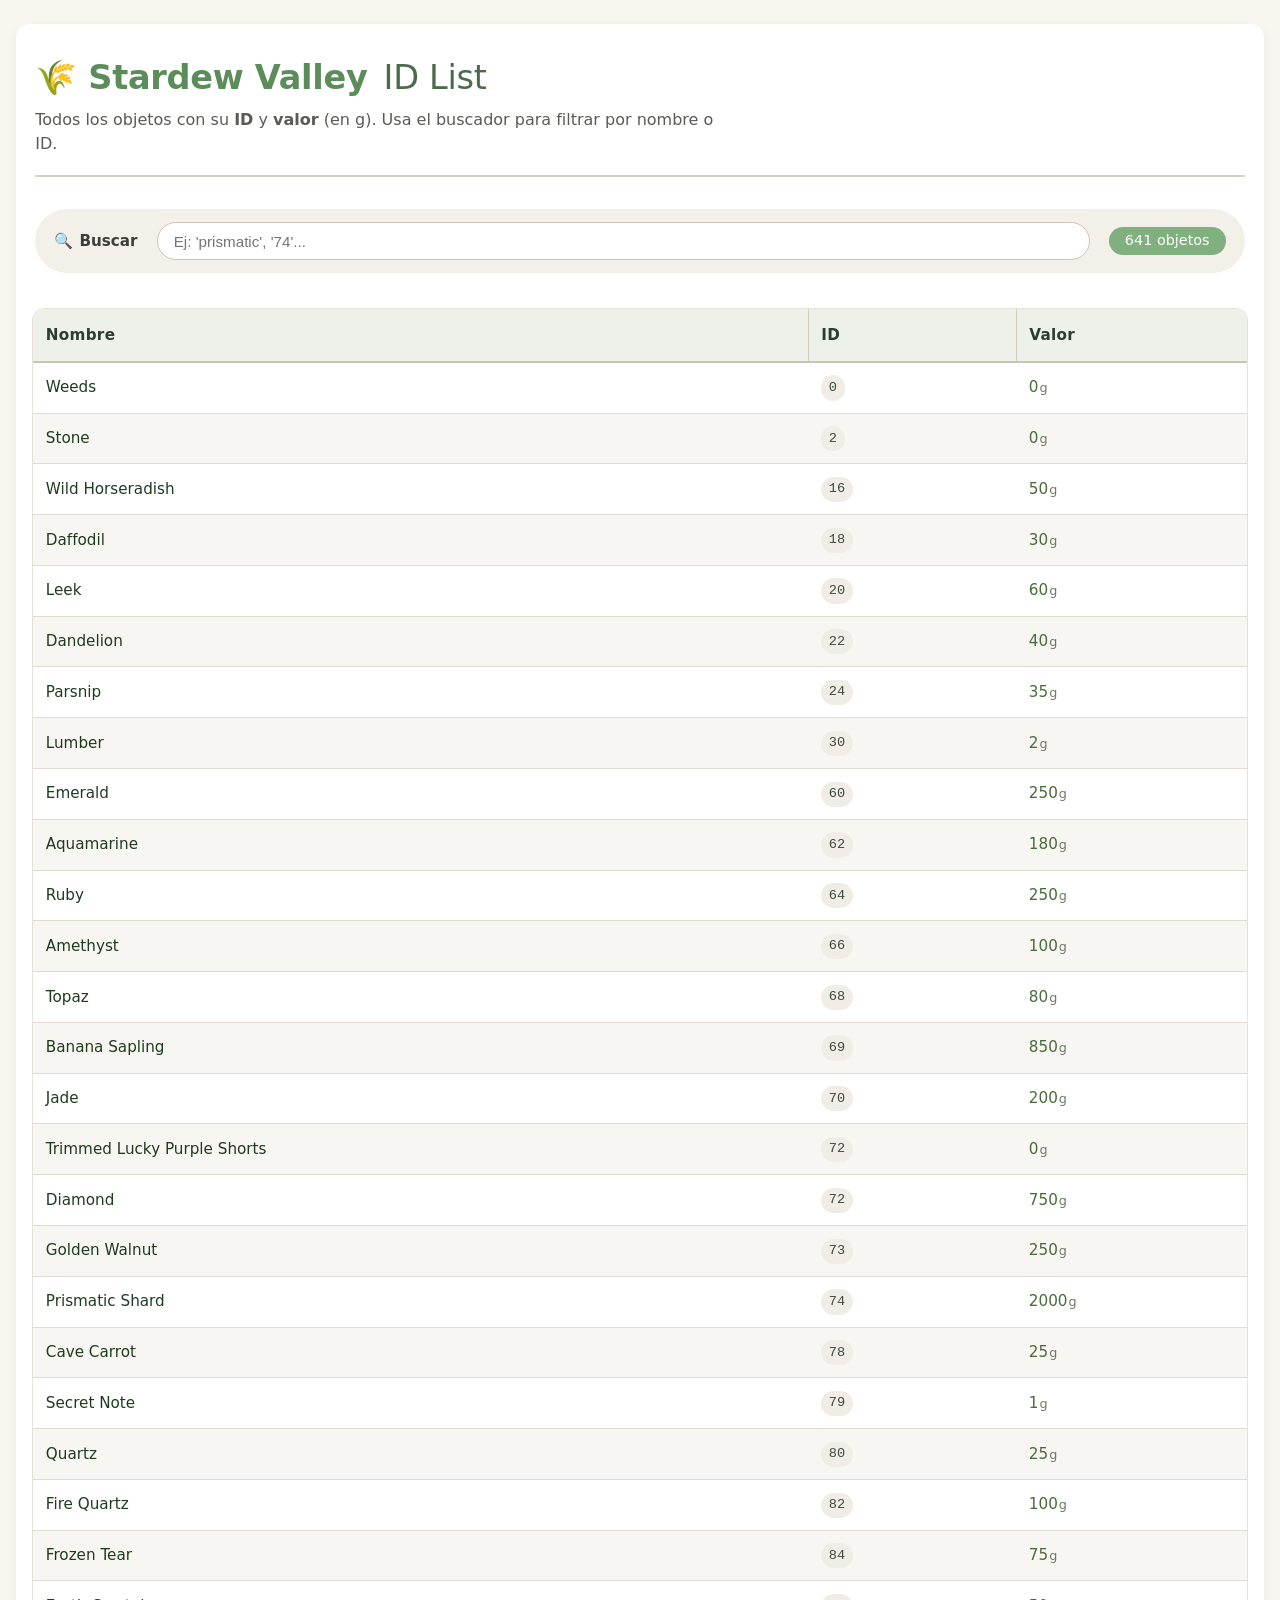
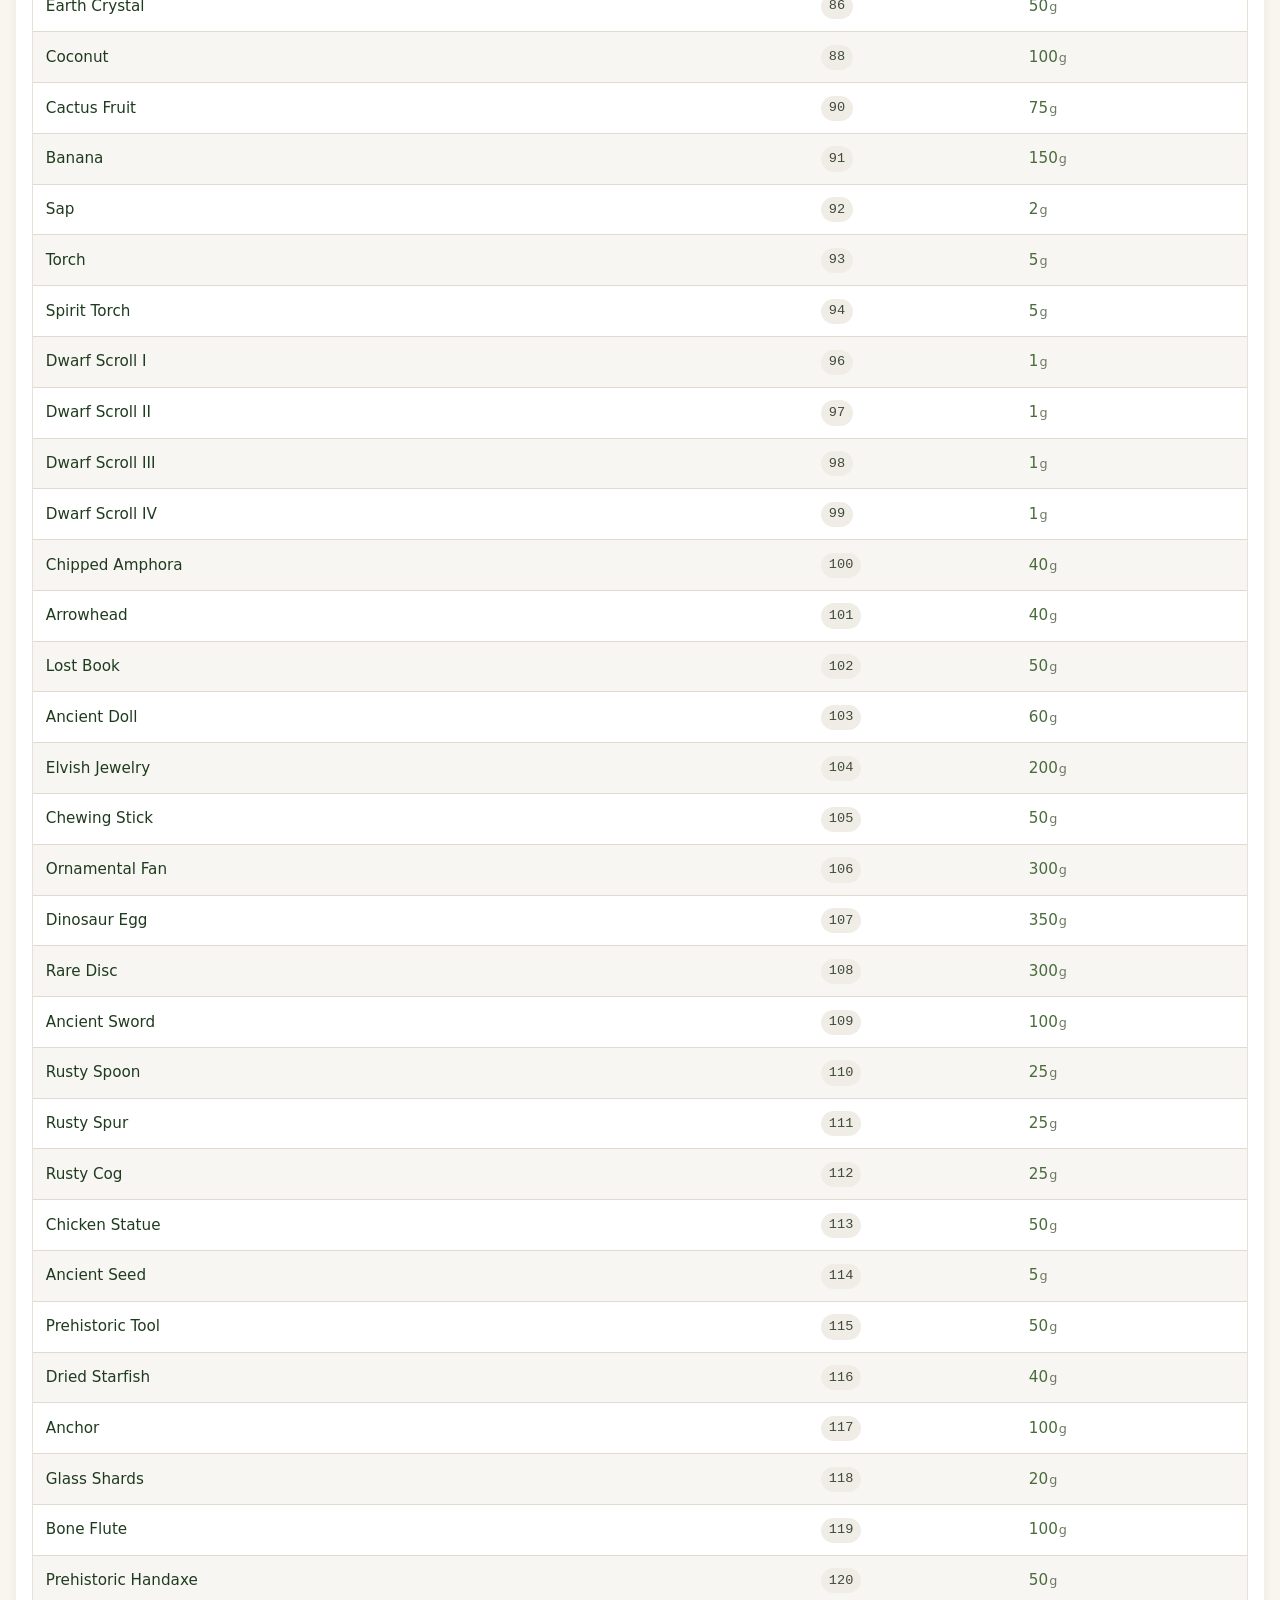
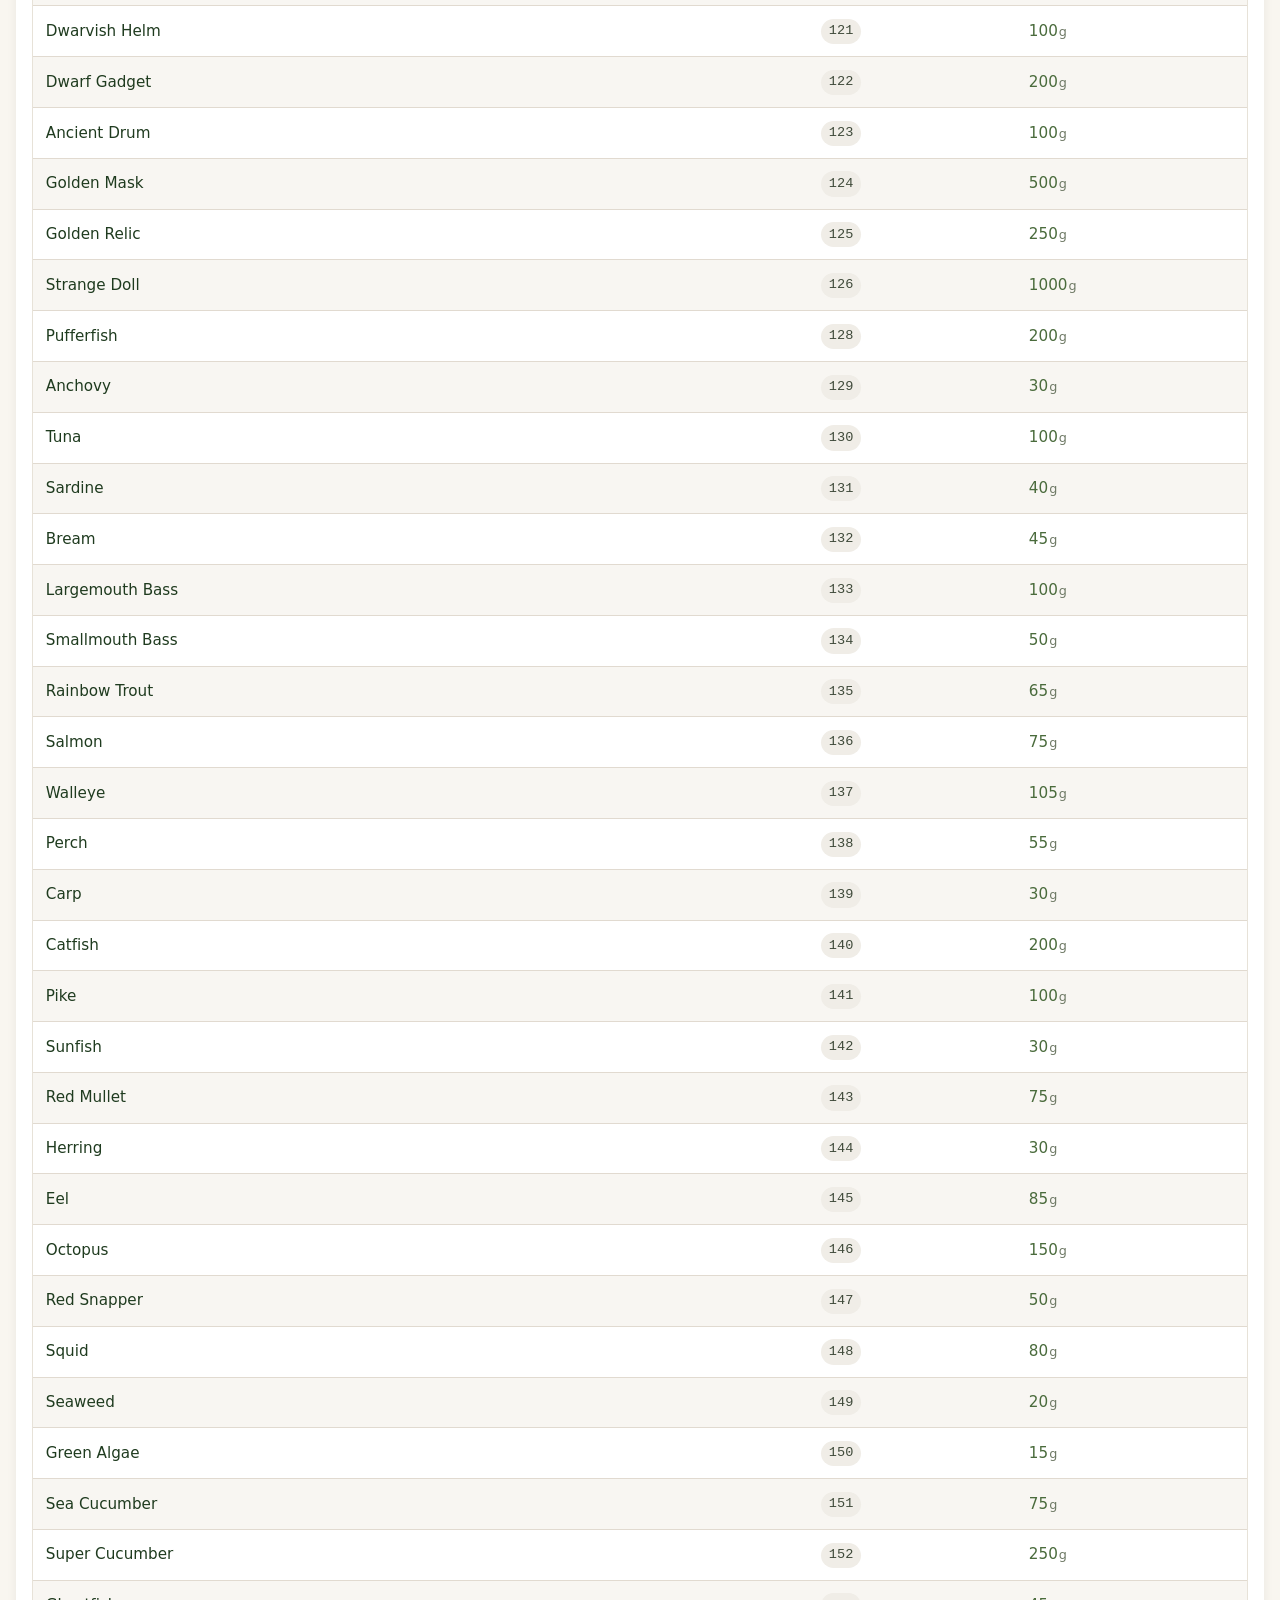
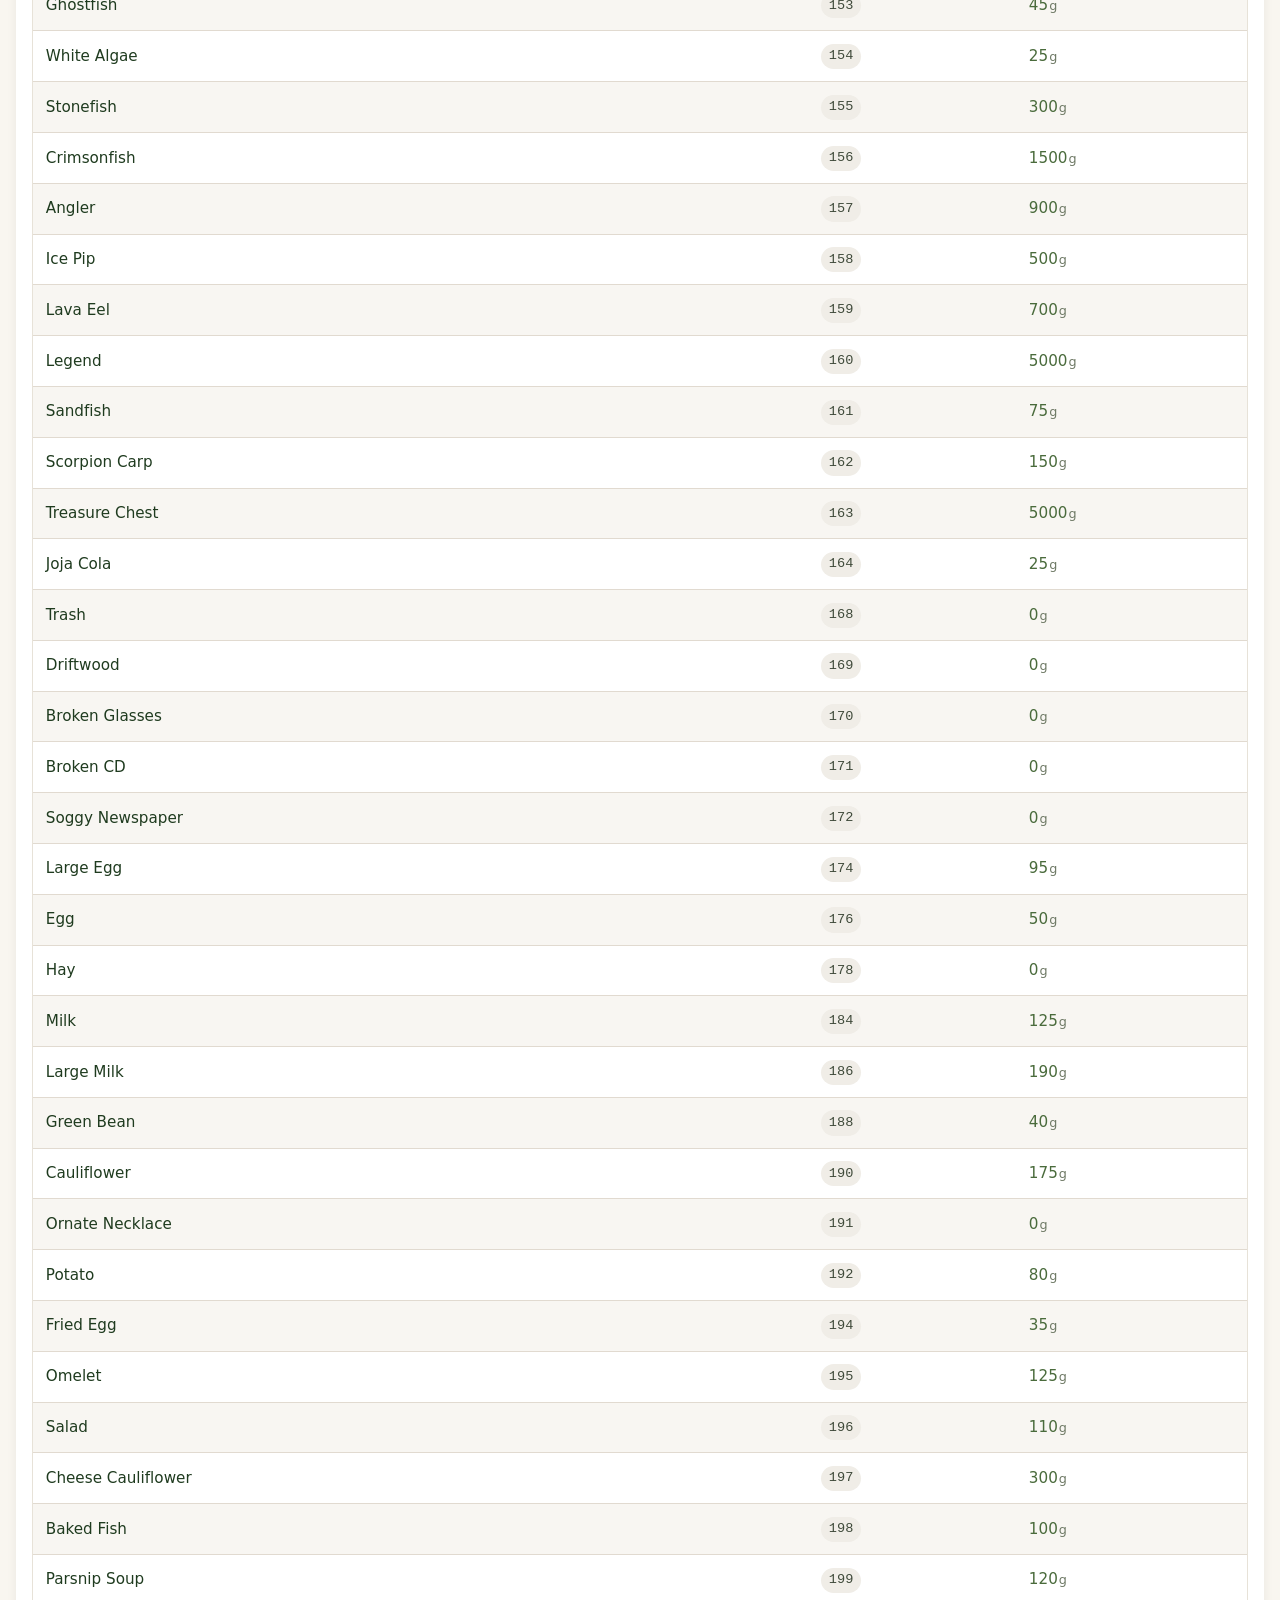
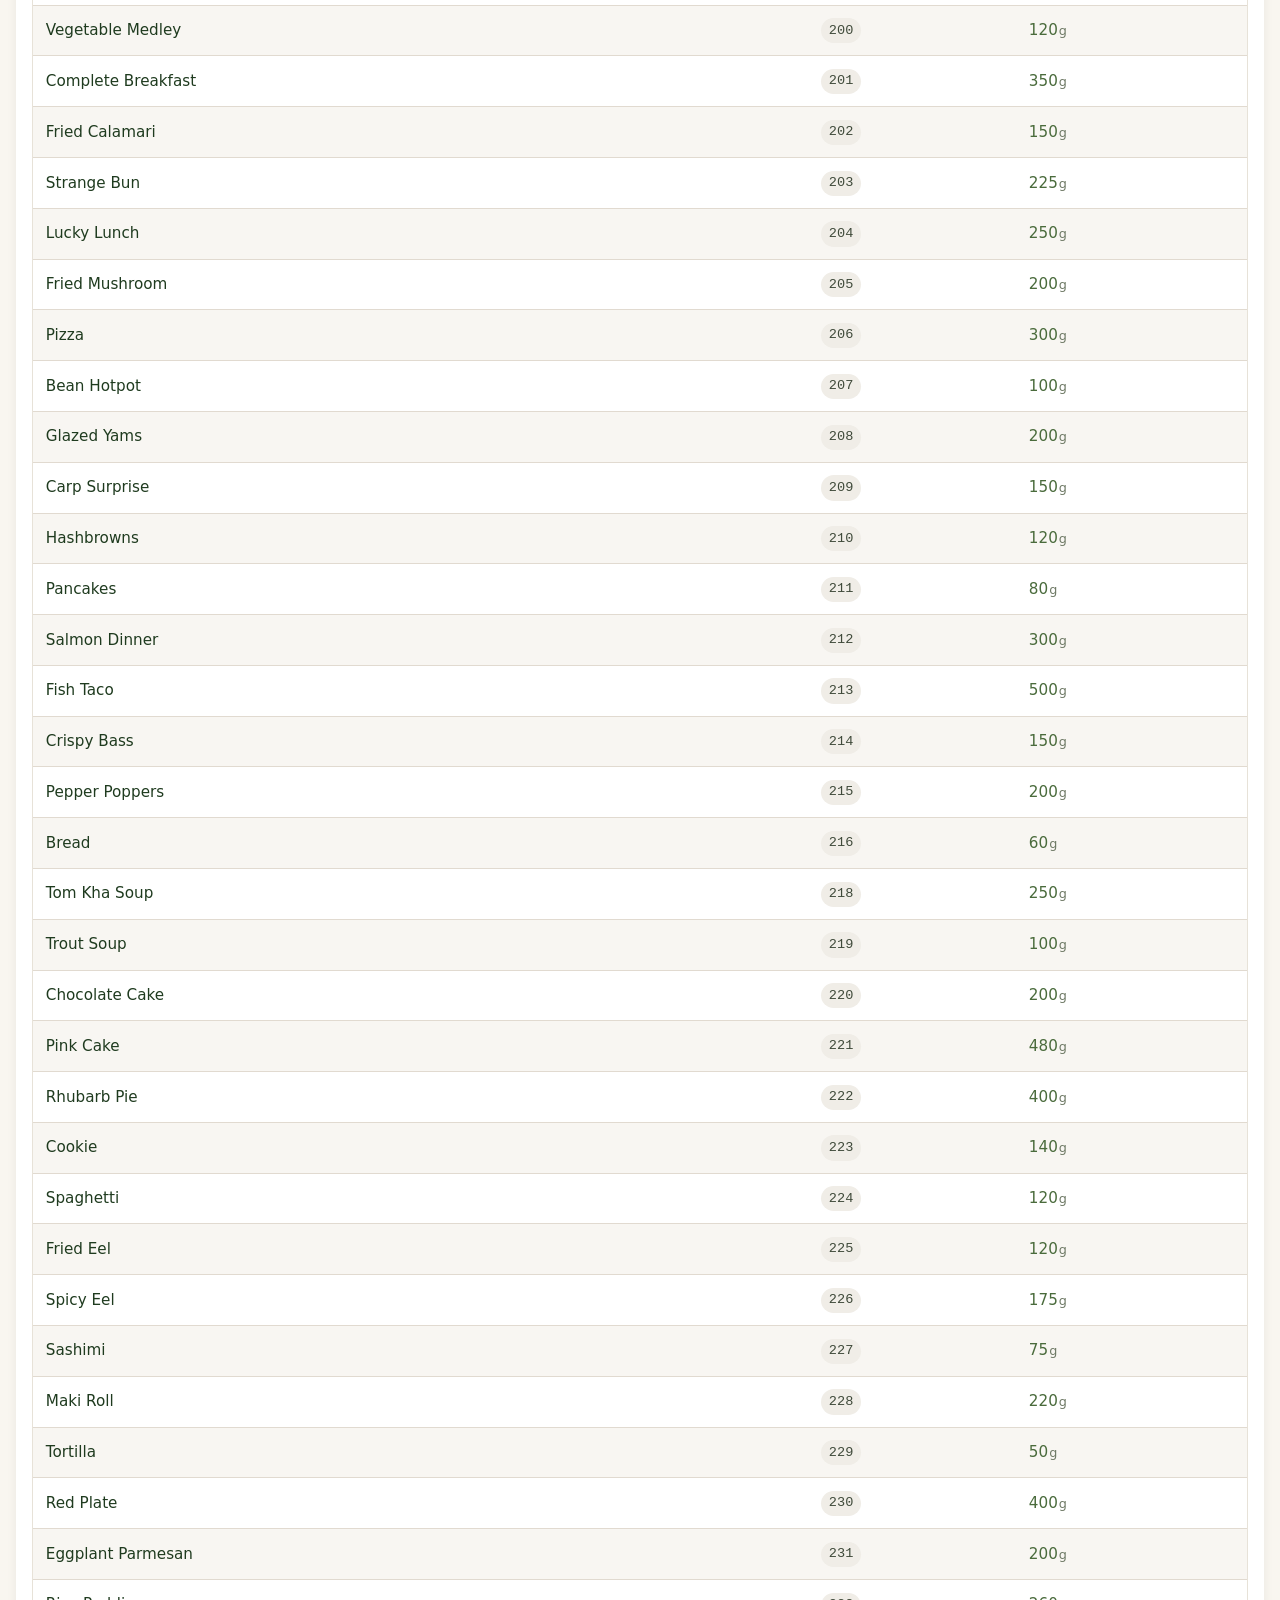
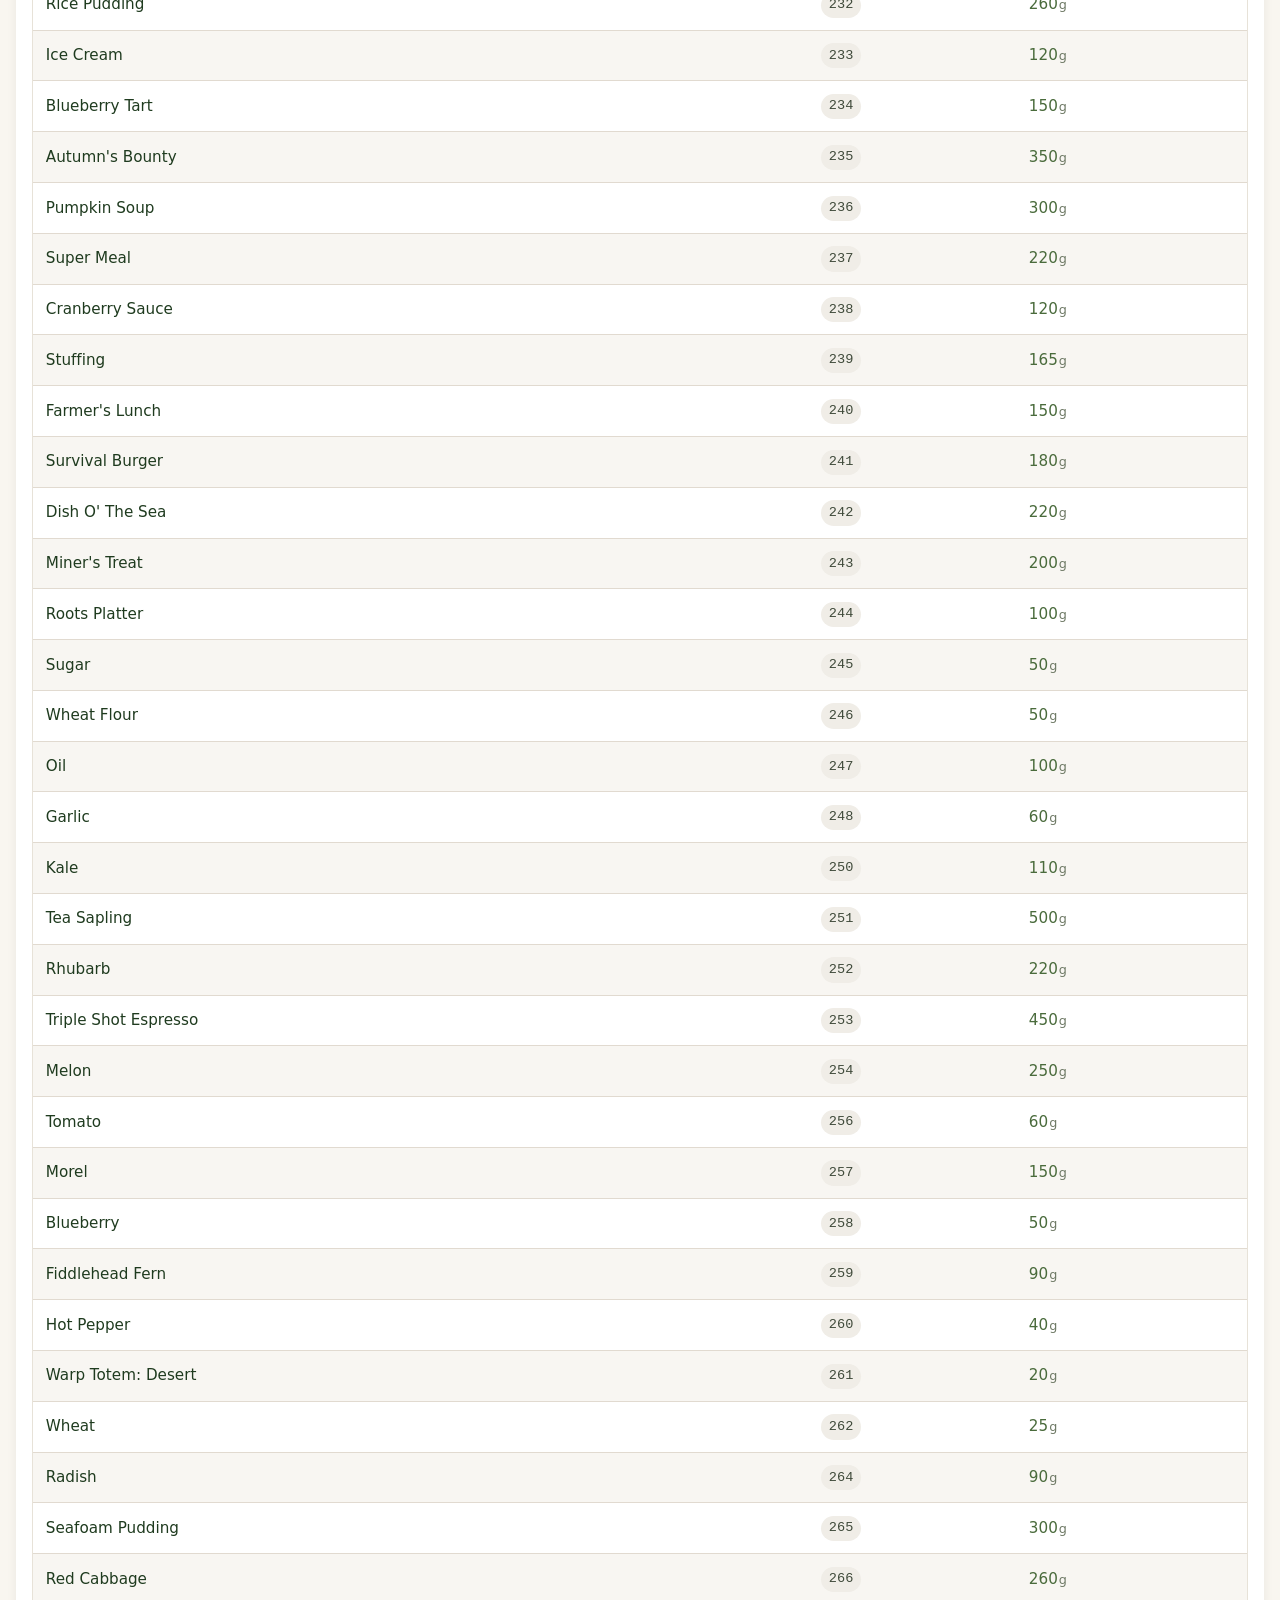
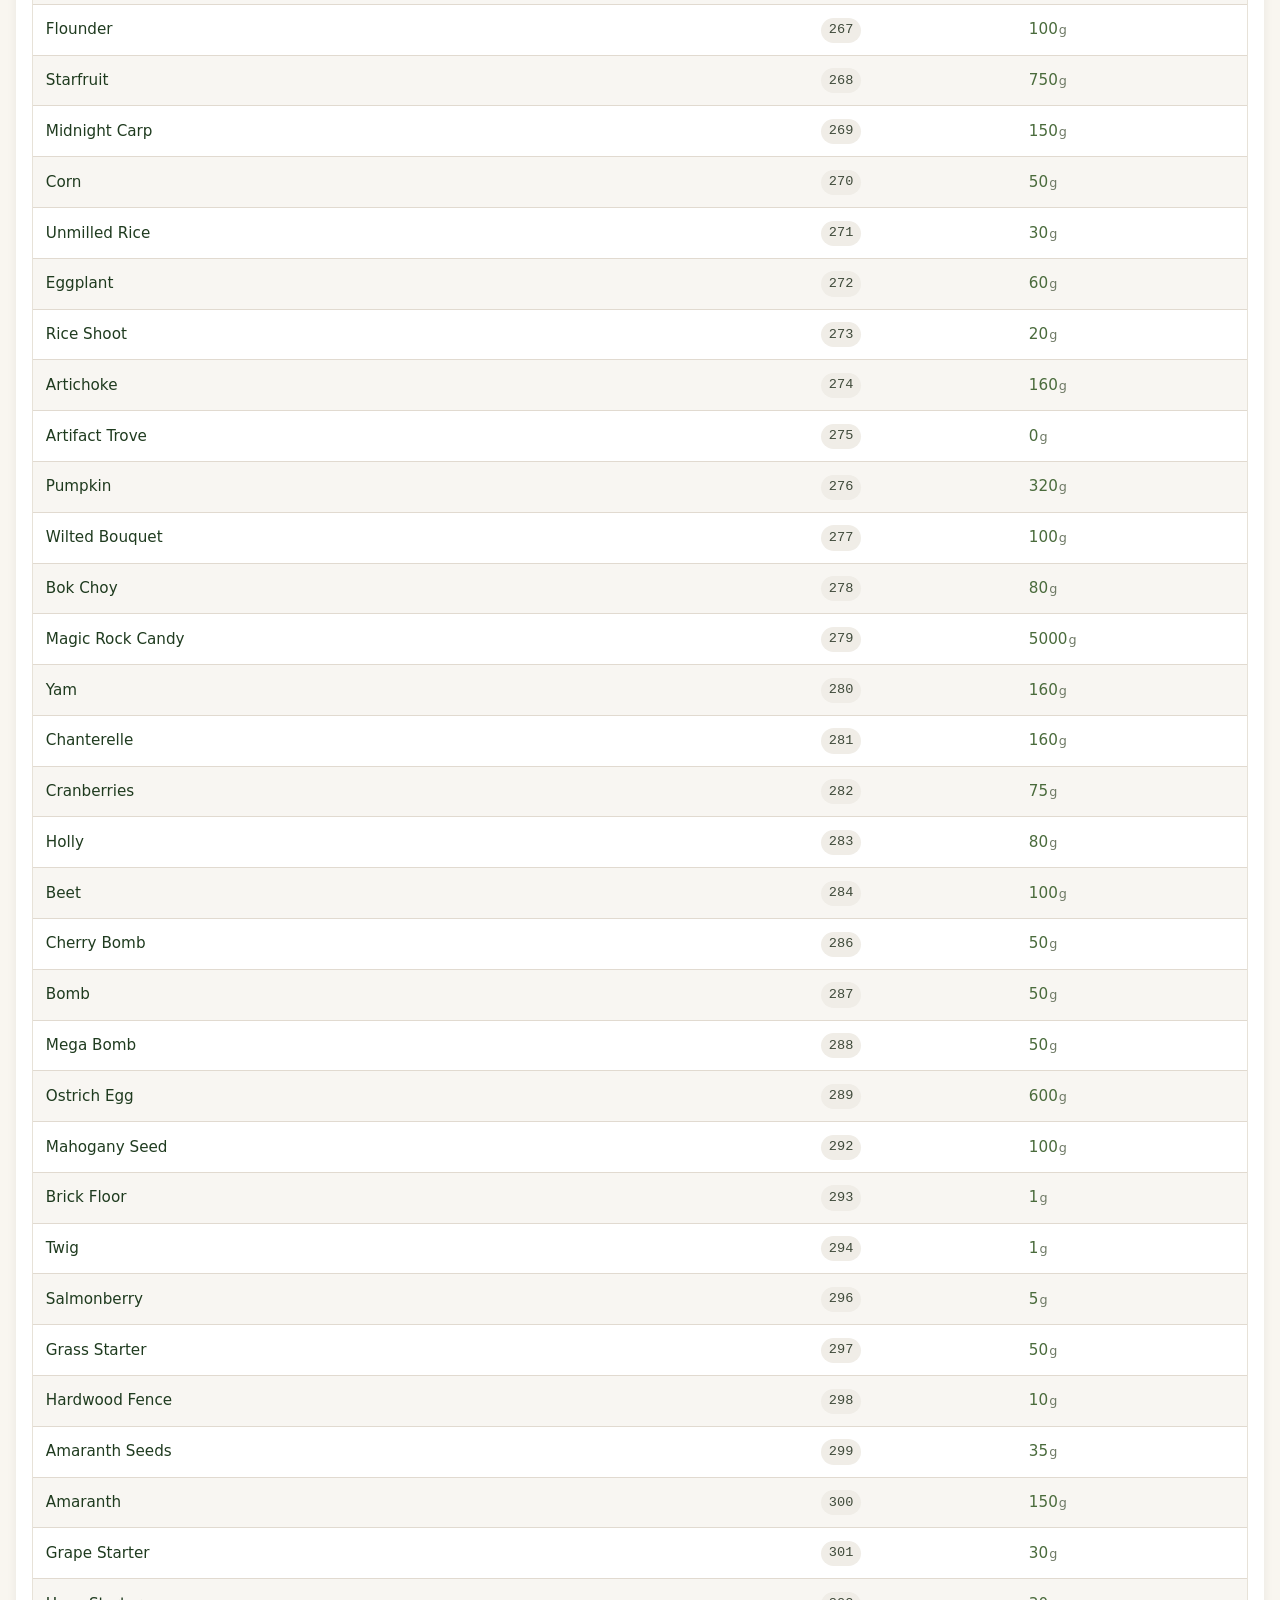
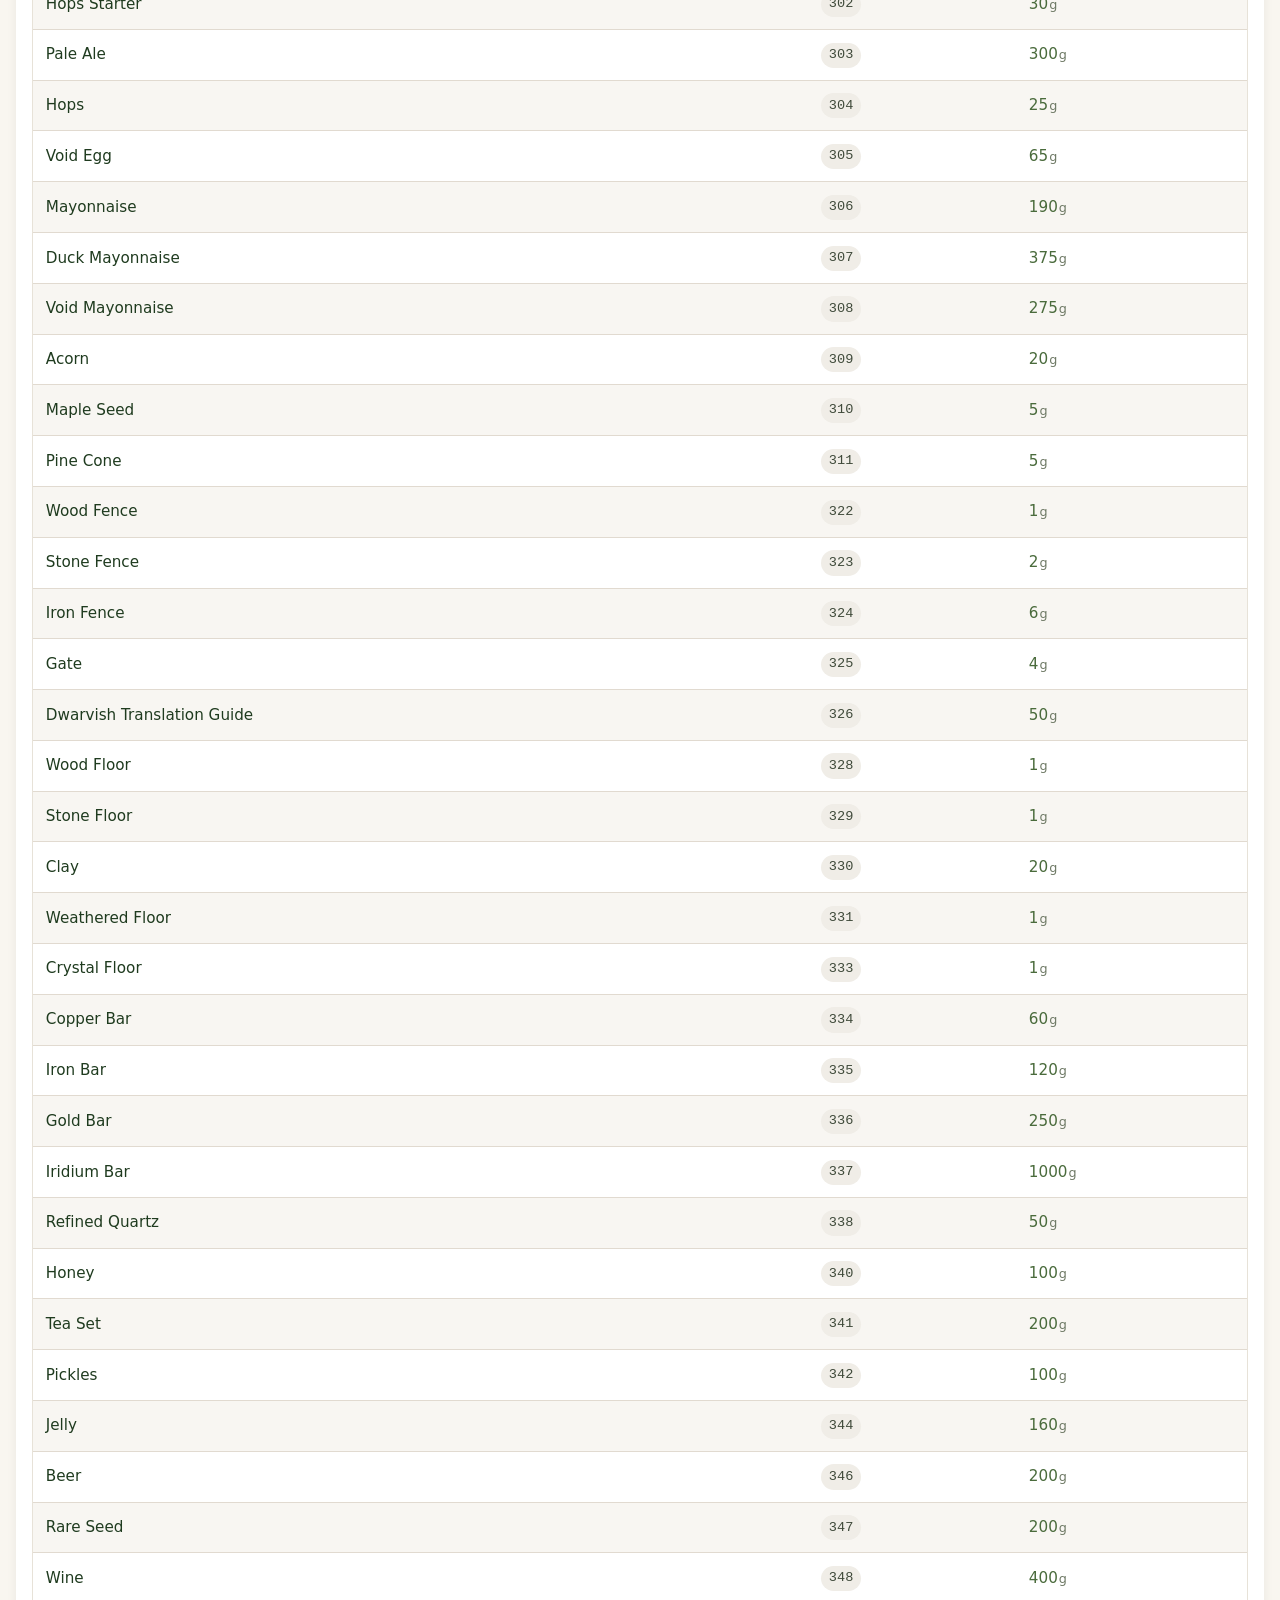
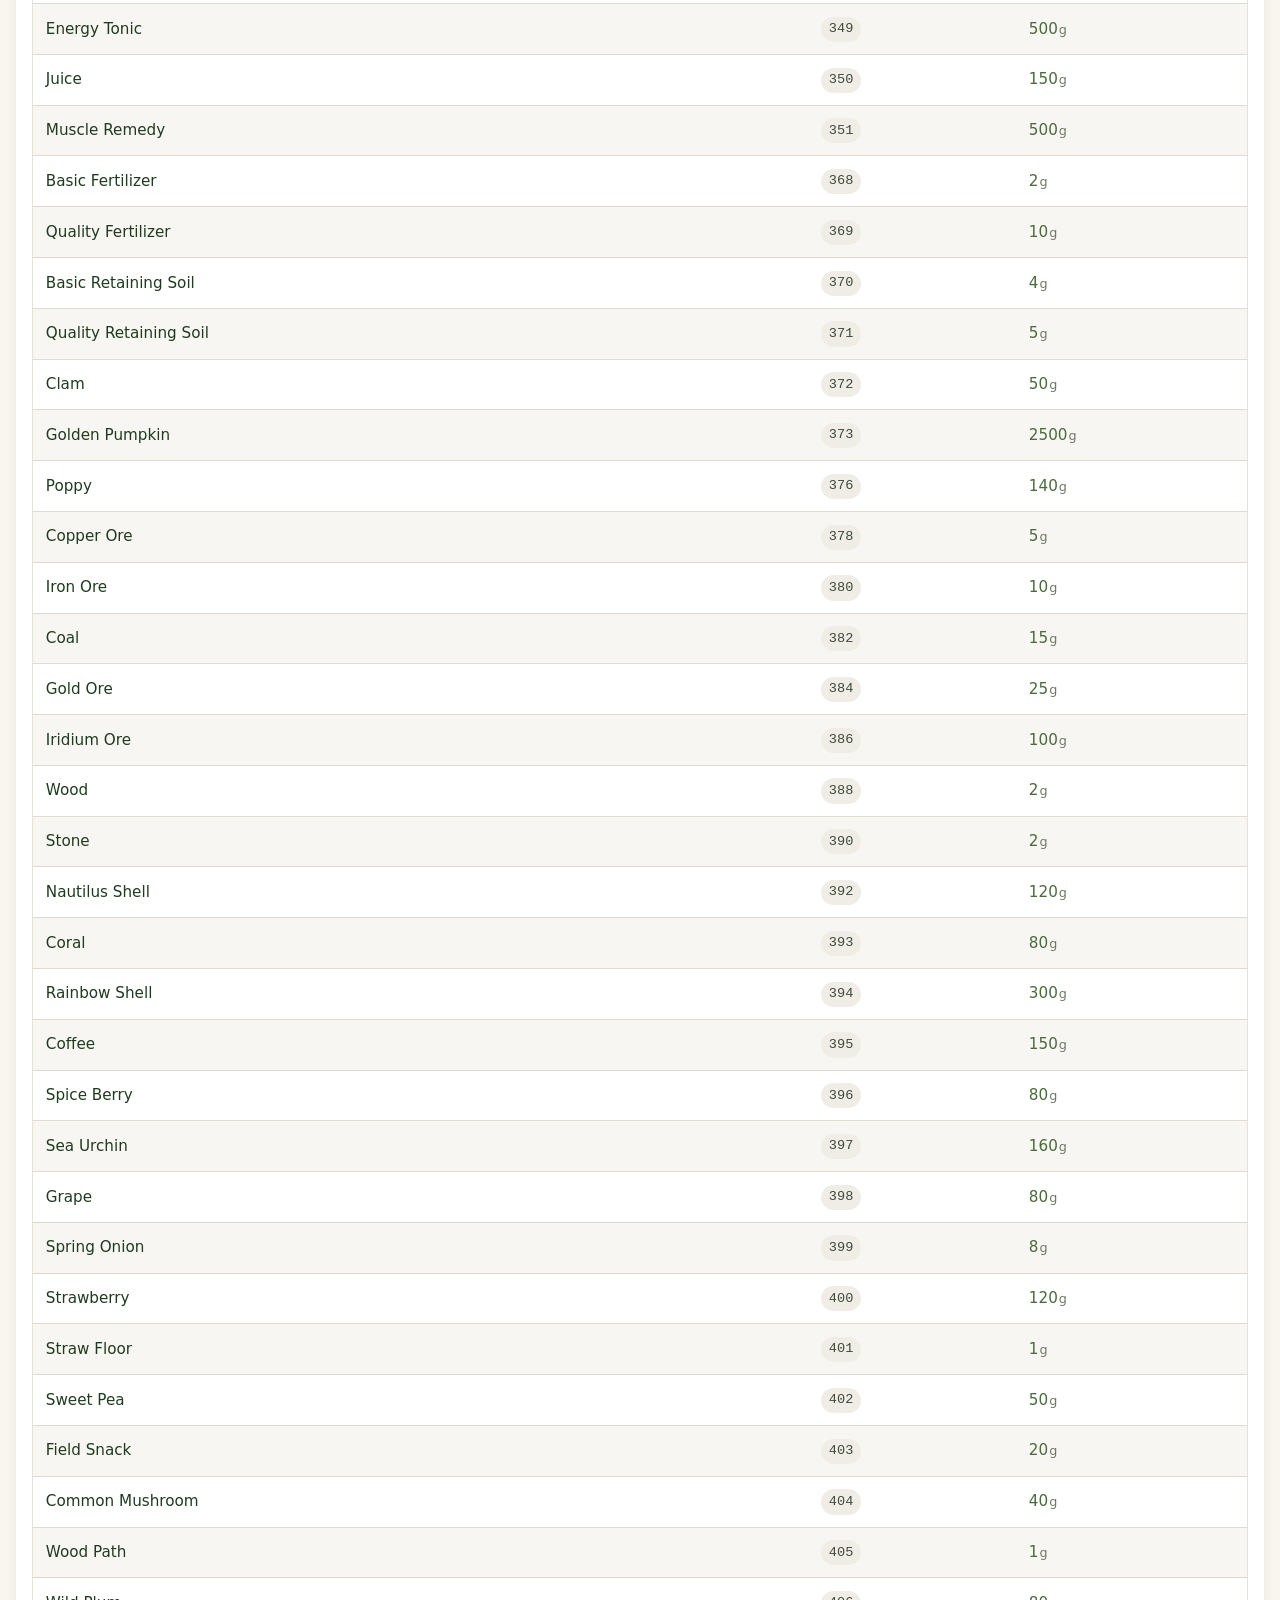
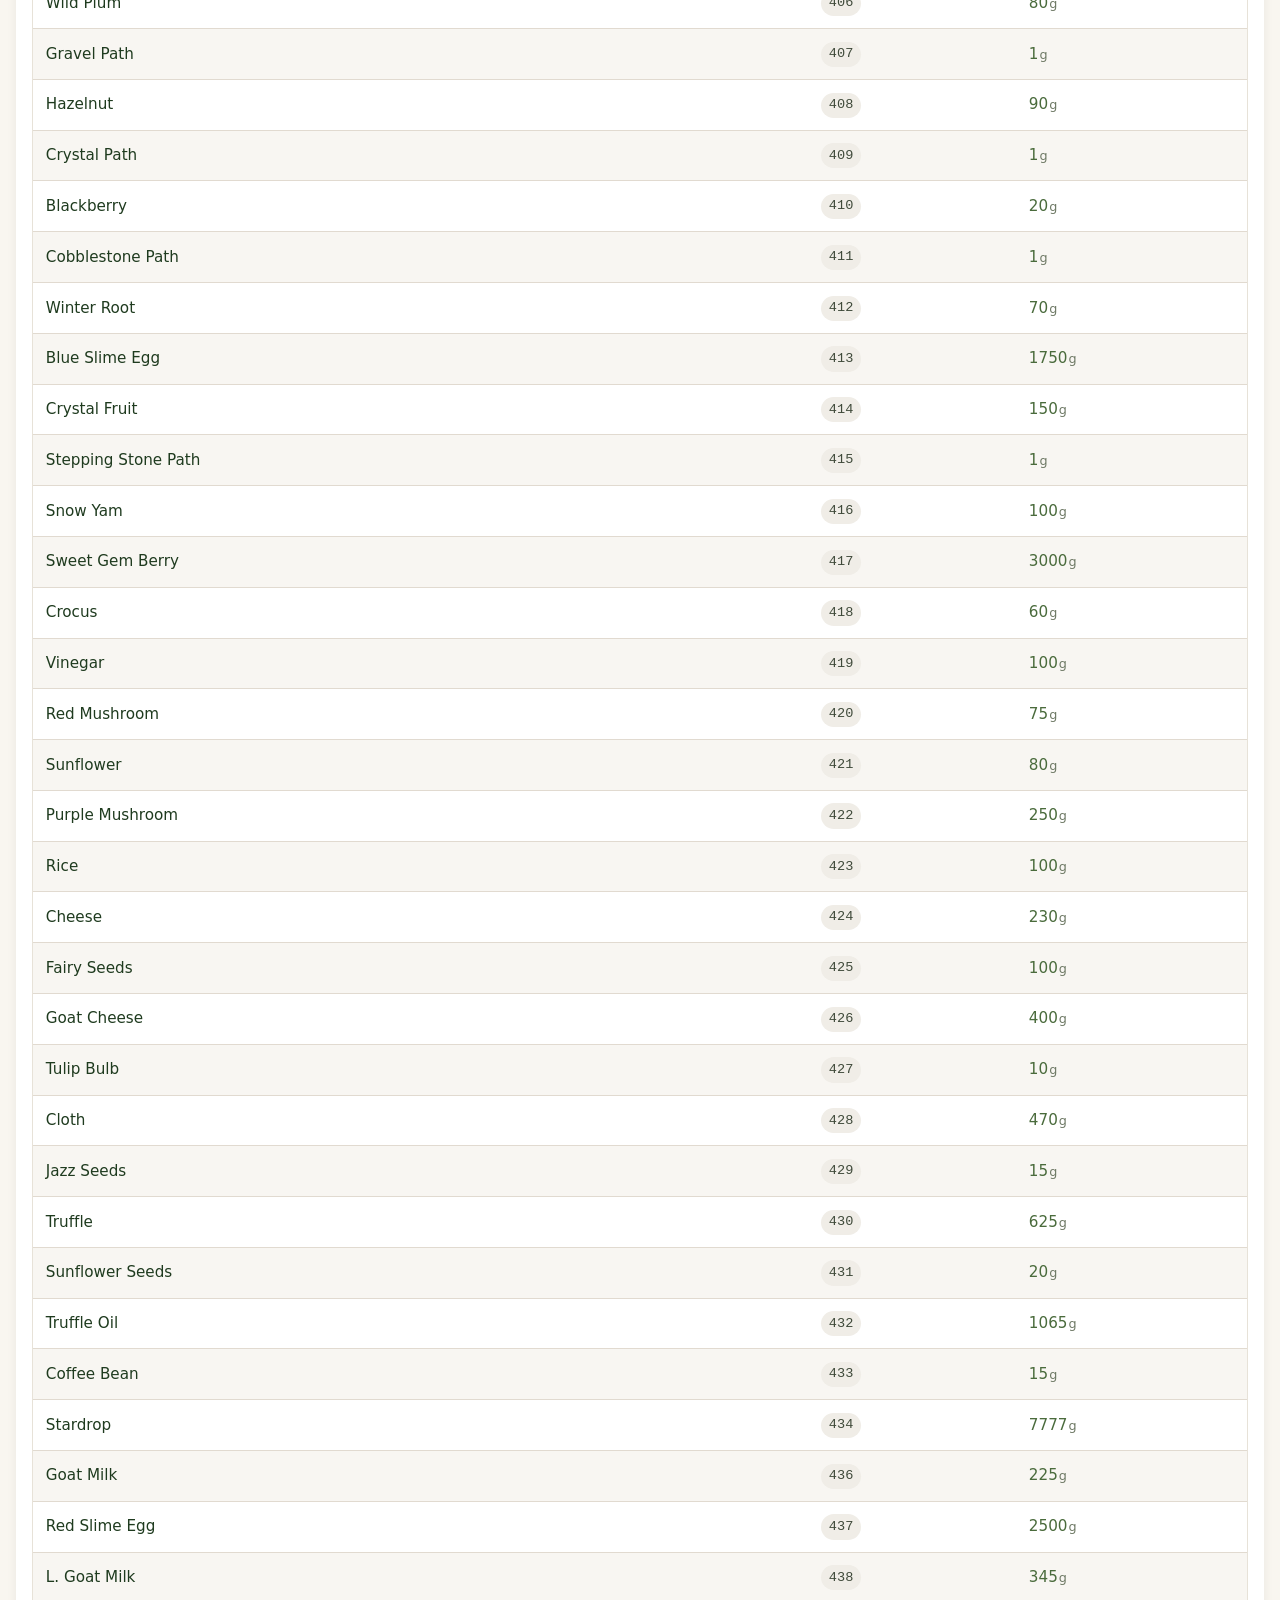
==== index.html @ f4e542d6 "nsk" ====
<!DOCTYPE html>
<html lang="es">
<head>
    <meta charset="UTF-8">
    <meta name="viewport" content="width=device-width, initial-scale=1.0, maximum-scale=1.5">
    <title>Stardew Valley ID List </title>
    <link rel="stylesheet" href="styles.css">
</head>
<body>
    <div class="contenedor" role="main">
        <header>
            <h1>
                <span>🌾 Stardew Valley</span>
                <span style="font-weight:300; color:#4d6b4c;">ID List</span>
            </h1>
            <p class="subtitulo">
                Todos los objetos con su <strong>ID</strong> y <strong>valor</strong> (en <abbr title="Oro">g</abbr>).
                Usa el buscador para filtrar por nombre o ID.
            </p>
        </header>

        <section class="buscador" role="search" aria-label="Filtrar objetos">
            <label for="filtro-input">
                <span aria-hidden="true">🔍</span> Buscar
            </label>
            <input type="text" id="filtro-input" placeholder="Ej: 'prismatic', '74'..." aria-describedby="contador-resultados">
            <span class="contador-resultados" id="contador-resultados" aria-live="polite">0 objetos</span>
        </section>

        <div class="tabla-wrapper" role="table" aria-label="Lista de IDs de Stardew Valley">
            <table id="tabla-items">
                <thead>
                    <tr>
                        <th scope="col">Nombre</th>
                        <th scope="col">ID</th>
                        <th scope="col">Valor</th>
                    </tr>
                </thead>
                <tbody id="cuerpo-tabla">
                    <!-- Los datos se inyectan con JavaScript -->
                </tbody>
            </table>
        </div>

        <div id="mensaje-vacio" class="sin-resultados" style="display: none;" role="status">
            <span aria-hidden="true">🧺</span> No hay objetos que coincidan con tu búsqueda.
        </div>

        <footer>
            <span>✨ Datos extraídos de <a href="https://stardewlist.com/" target="_blank" rel="noopener noreferrer">stardewlist.com</a></span>
            <span>NSK</span>
        </footer>
    </div>

    <script src="data.js"></script>
    <script src="app.js"></script>
</body>
</html>
---- styles.css ----
/* Reset y variables */
* {
    margin: 0;
    padding: 0;
    box-sizing: border-box;
}

:root {
    --fondo: #f9f6f0;
    --texto: #2c2b28;
    --verde-stardew: #5b8c5a;
    --verde-claro: #7fb07e;
    --gris-borde: #d6d0c4;
    --blanco-tarjeta: #ffffff;
    --sombra: 0 4px 12px rgba(0, 0, 0, 0.06);
    --radius: 14px;
    --font: 'Segoe UI', Roboto, system-ui, -apple-system, sans-serif;
}

body {
    background-color: var(--fondo);
    color: var(--texto);
    font-family: var(--font);
    line-height: 1.5;
    padding: 1.5rem 1rem 3rem;
    min-height: 100vh;
    display: flex;
    flex-direction: column;
}

.contenedor {
    max-width: 1400px;
    margin: 0 auto;
    width: 100%;
    background-color: var(--blanco-tarjeta);
    border-radius: var(--radius);
    box-shadow: var(--sombra);
    padding: 1.8rem 1.2rem 2.5rem;
    flex: 1;
}

header {
    border-bottom: 2px solid var(--gris-borde);
    padding-bottom: 1.2rem;
    margin-bottom: 2rem;
}

h1 {
    font-size: 2.1rem;
    font-weight: 600;
    letter-spacing: -0.3px;
    color: var(--verde-stardew);
    display: flex;
    align-items: center;
    flex-wrap: wrap;
    gap: 0.5rem 1rem;
}

.subtitulo {
    font-size: 1rem;
    font-weight: 400;
    color: #5a5a57;
    margin-top: 0.3rem;
    max-width: 700px;
}

.buscador {
    margin-bottom: 2.2rem;
    display: flex;
    flex-wrap: wrap;
    align-items: center;
    gap: 0.8rem 1.2rem;
    background: #f3f0ea;
    padding: 0.8rem 1.2rem;
    border-radius: 60px;
}

.buscador label {
    font-weight: 600;
    font-size: 0.95rem;
    color: #3d3d3a;
    display: flex;
    align-items: center;
    gap: 6px;
}

.buscador input {
    flex: 1 1 200px;
    padding: 0.6rem 1rem;
    border: 1px solid #cdc6b8;
    border-radius: 40px;
    font-size: 0.95rem;
    background: white;
    transition: 0.2s;
    min-width: 160px;
}

.buscador input:focus {
    outline: 2px solid var(--verde-stardew);
    border-color: transparent;
}

.contador-resultados {
    margin-left: auto;
    font-size: 0.9rem;
    background: var(--verde-claro);
    color: white;
    padding: 0.2rem 1rem;
    border-radius: 40px;
    font-weight: 500;
    white-space: nowrap;
}

.tabla-wrapper {
    overflow-x: auto;
    -webkit-overflow-scrolling: touch;
    margin: 0 -0.2rem;
    border-radius: 12px;
    border: 1px solid #e7e2d8;
}

table {
    width: 100%;
    border-collapse: collapse;
    font-size: 0.95rem;
    min-width: 460px;
}

thead {
    background-color: #eef0ea;
    border-bottom: 2px solid #cbc3b5;
}

th {
    text-align: left;
    padding: 0.9rem 0.8rem;
    font-weight: 600;
    color: #2e3d2e;
    letter-spacing: 0.3px;
    white-space: nowrap;
}

th:not(:last-child) {
    border-right: 1px solid #d3cdbf;
}

td {
    padding: 0.75rem 0.8rem;
    border-bottom: 1px solid #e1dad0;
    vertical-align: middle;
}

tbody tr:nth-child(even) {
    background-color: #f8f6f2;
}

tbody tr:hover {
    background-color: #edf5eb;
    transition: 0.1s;
}

.item-nombre {
    font-weight: 500;
    color: #1f3b1f;
}

.item-id {
    font-family: 'Fira Code', 'Cascadia Code', monospace;
    background: #f0ede7;
    padding: 0.15rem 0.5rem;
    border-radius: 20px;
    font-size: 0.85rem;
    color: #3f4a3a;
    display: inline-block;
}

.item-valor {
    font-weight: 500;
    color: #4a6b3c;
}

.item-valor::after {
    content: 'g';
    font-size: 0.8rem;
    margin-left: 1px;
    color: #6f7a66;
}

.sin-resultados {
    padding: 2.5rem 1rem;
    text-align: center;
    color: #6f6a60;
    font-size: 1.1rem;
    background: #f7f4ef;
    border-radius: 12px;
    margin: 0.5rem 0;
}

footer {
    margin-top: 2.8rem;
    padding-top: 1.5rem;
    border-top: 1px solid #ddd8ce;
    font-size: 0.9rem;
    color: #6b685f;
    display: flex;
    flex-wrap: wrap;
    justify-content: space-between;
    align-items: center;
    gap: 0.8rem;
}

footer a {
    color: var(--verde-stardew);
    text-decoration: none;
    font-weight: 500;
}

footer a:hover {
    text-decoration: underline;
}

@media (max-width: 640px) {
    .contenedor {
        padding: 1rem 0.6rem 1.5rem;
    }

    h1 {
        font-size: 1.7rem;
    }

    .buscador {
        border-radius: 30px;
        padding: 0.6rem 1rem;
        flex-wrap: wrap;
    }

    .buscador input {
        flex: 1 1 140px;
        min-width: 120px;
    }

    .contador-resultados {
        margin-left: 0;
        width: auto;
    }

    th,
    td {
        padding: 0.6rem 0.4rem;
        font-size: 0.85rem;
    }

    .item-id {
        font-size: 0.75rem;
        padding: 0.1rem 0.4rem;
    }

    footer {
        flex-direction: column;
        align-items: flex-start;
    }
}

@media (max-width: 420px) {
    table {
        font-size: 0.8rem;
        min-width: 300px;
    }

    th,
    td {
        padding: 0.4rem 0.3rem;
    }

    .buscador label {
        font-size: 0.85rem;
    }
}

.tabla-wrapper::-webkit-scrollbar {
    height: 6px;
}

.tabla-wrapper::-webkit-scrollbar-track {
    background: #e5dfd5;
    border-radius: 10px;
}

.tabla-wrapper::-webkit-scrollbar-thumb {
    background: var(--verde-claro);
    border-radius: 10px;
}
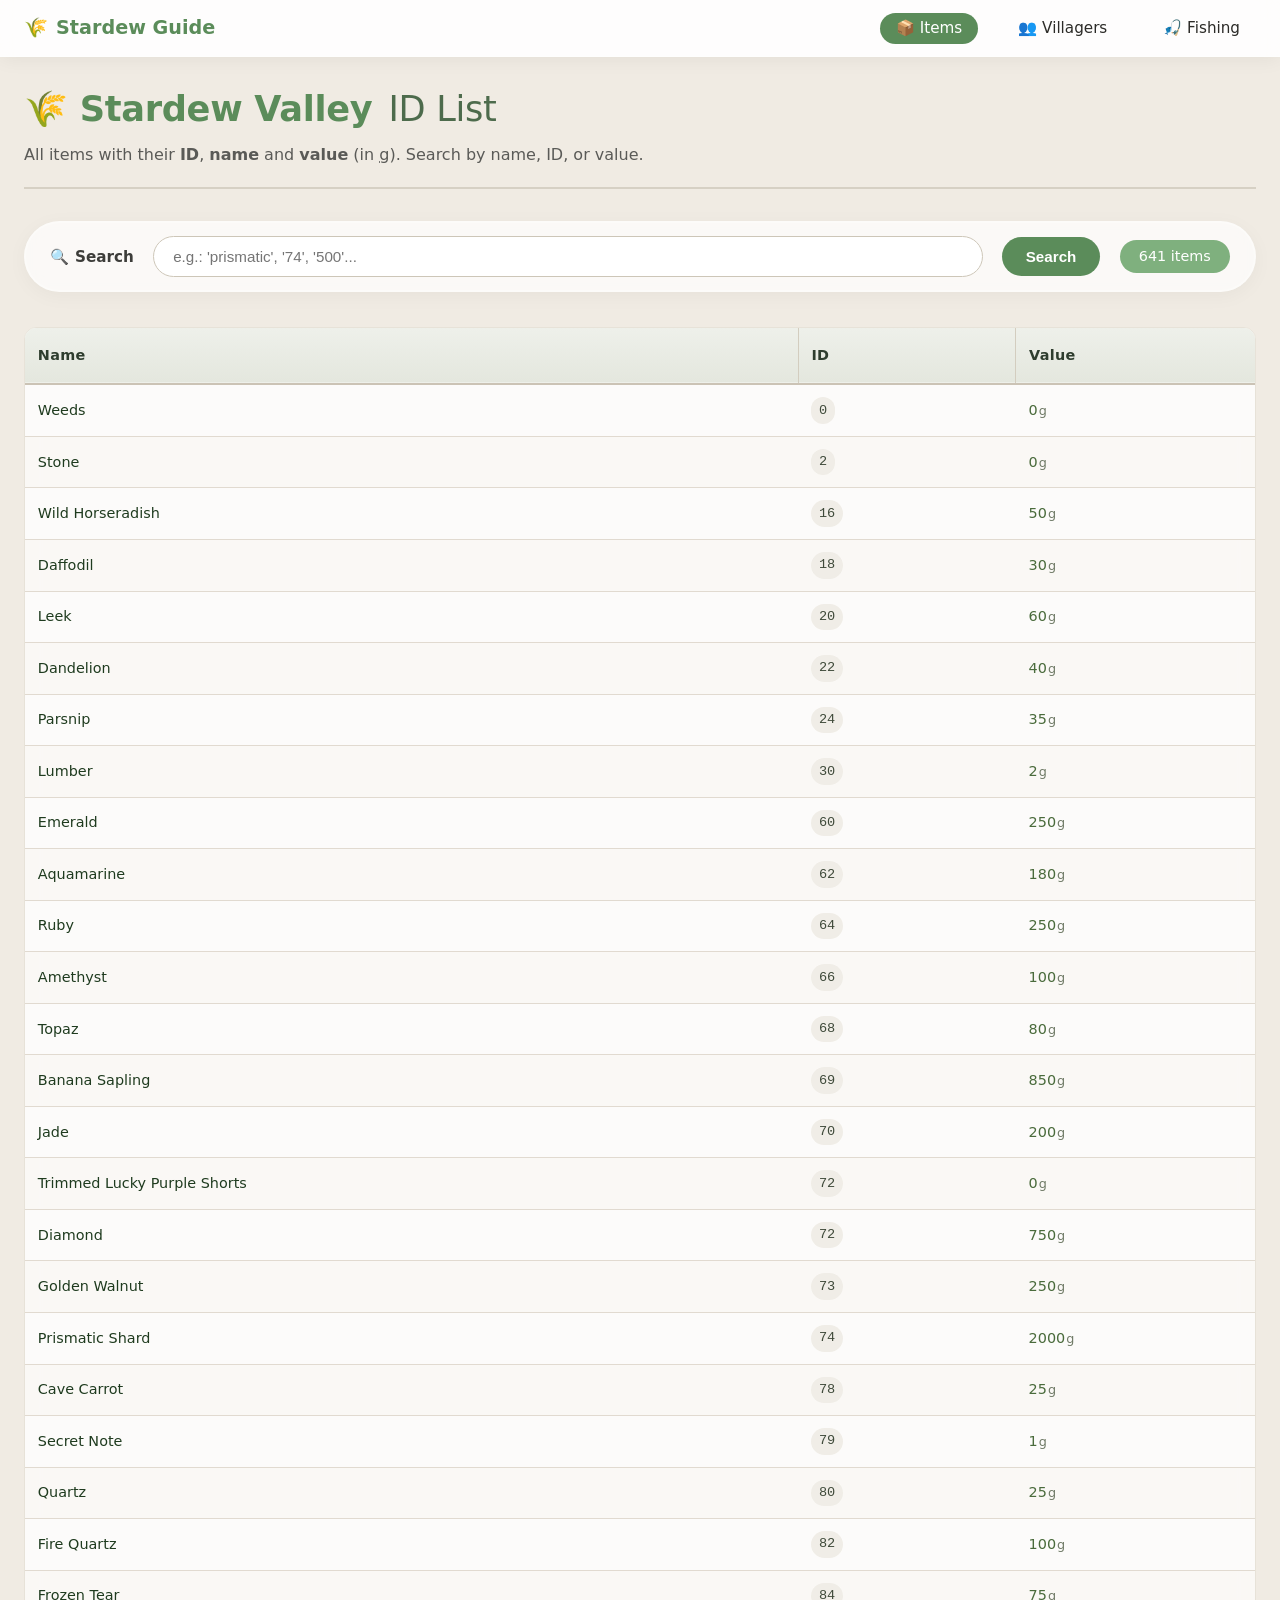
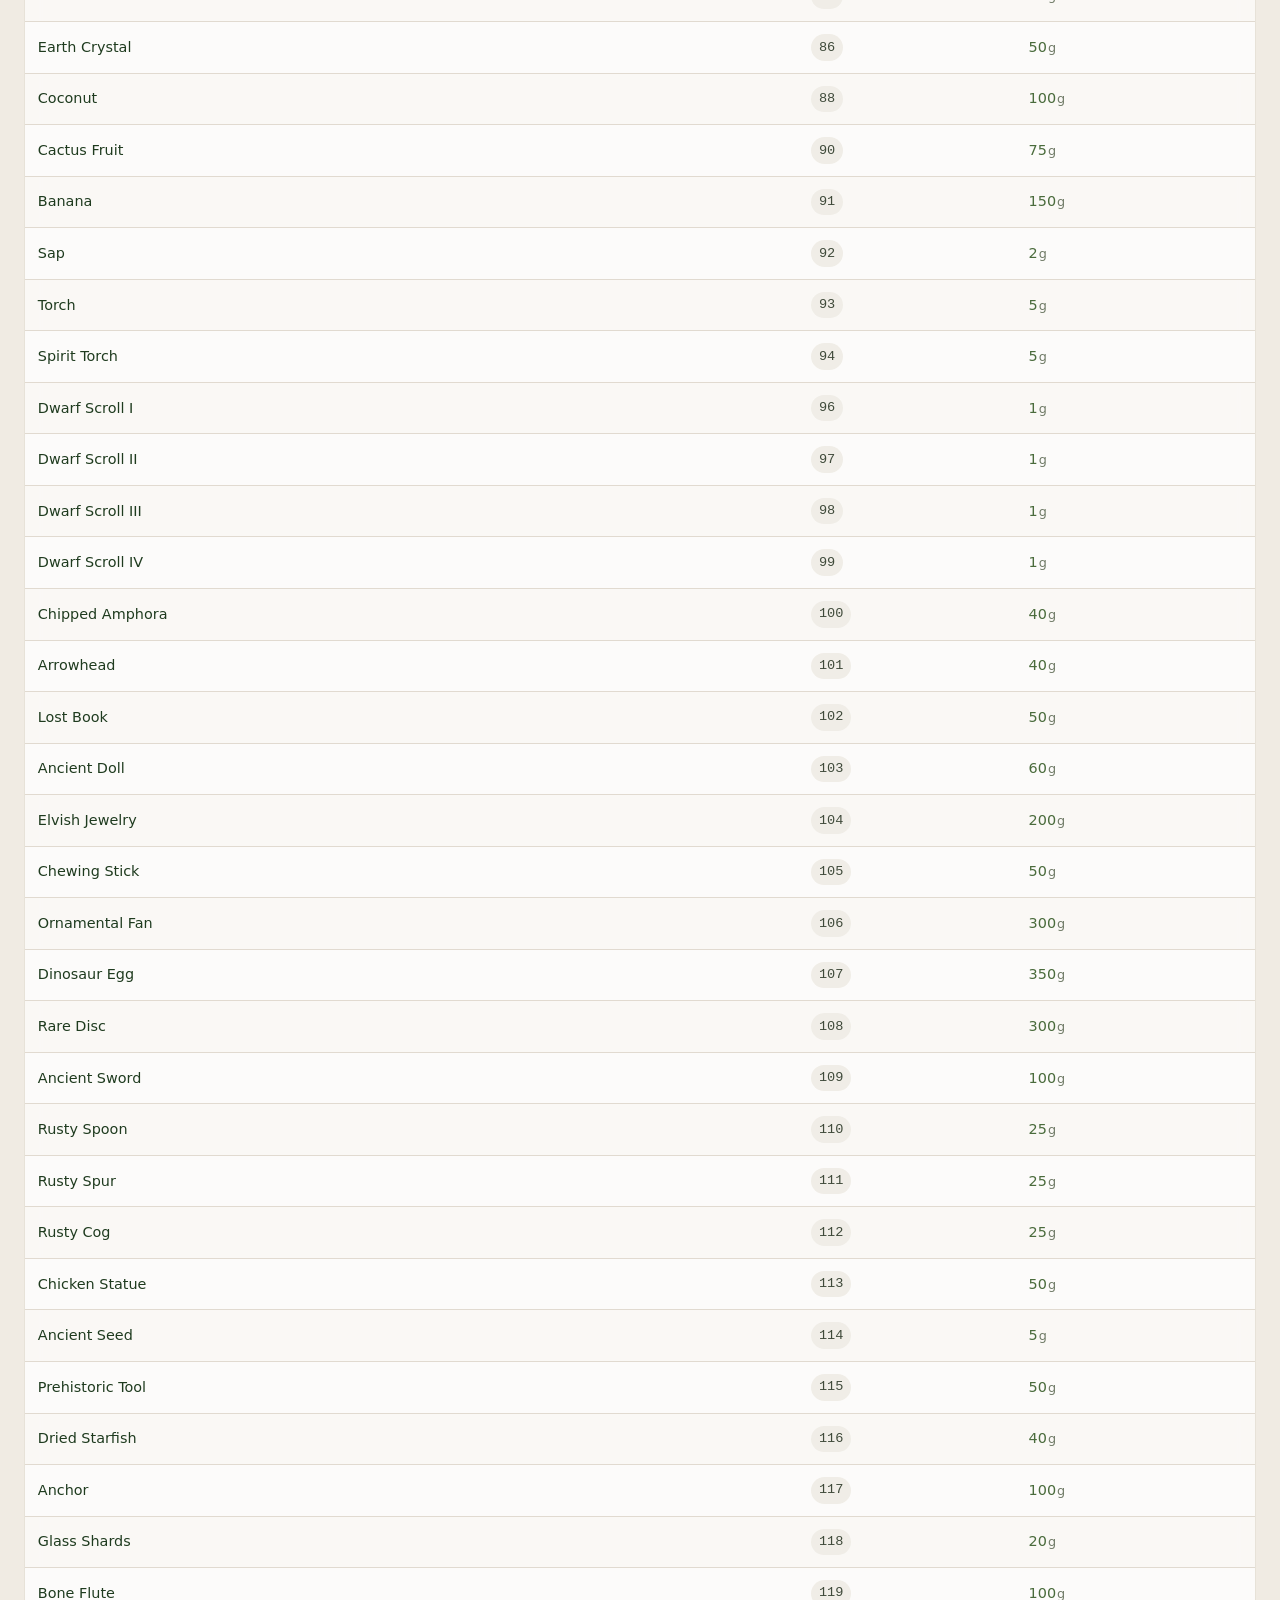
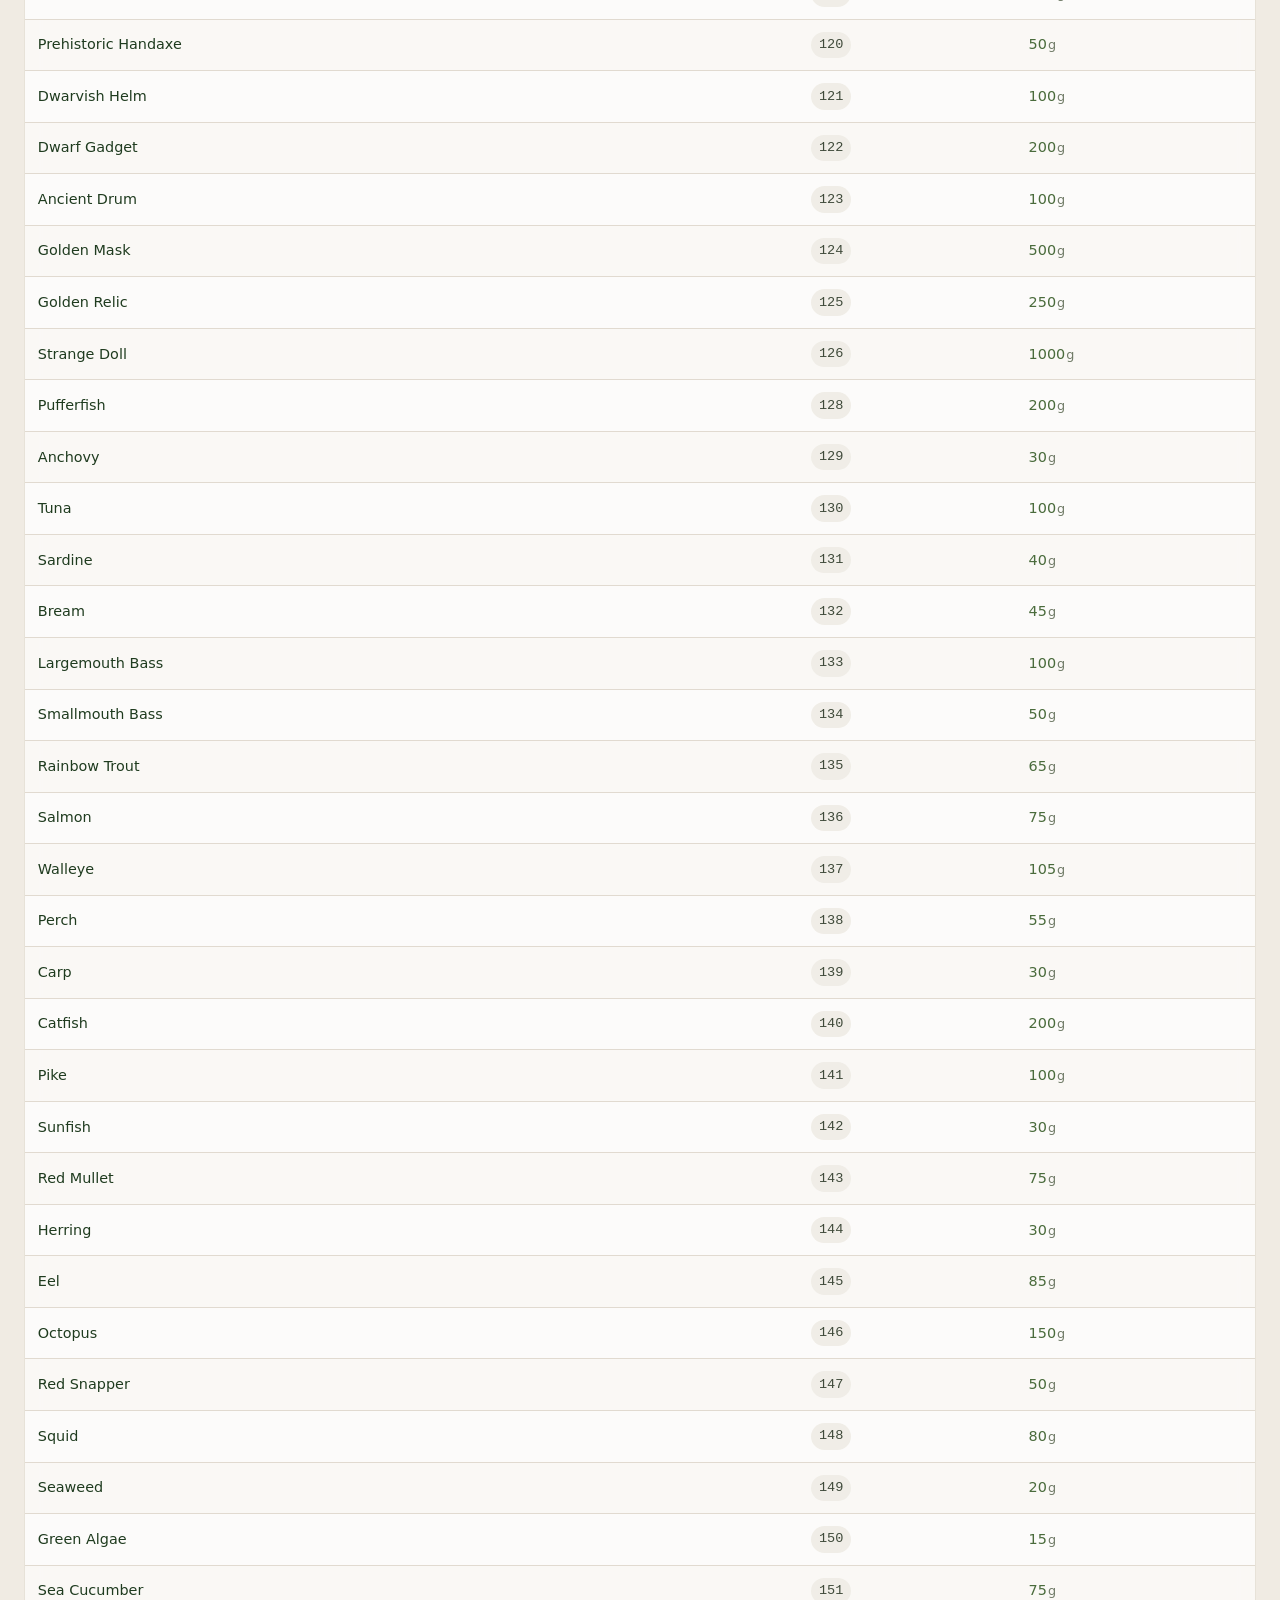
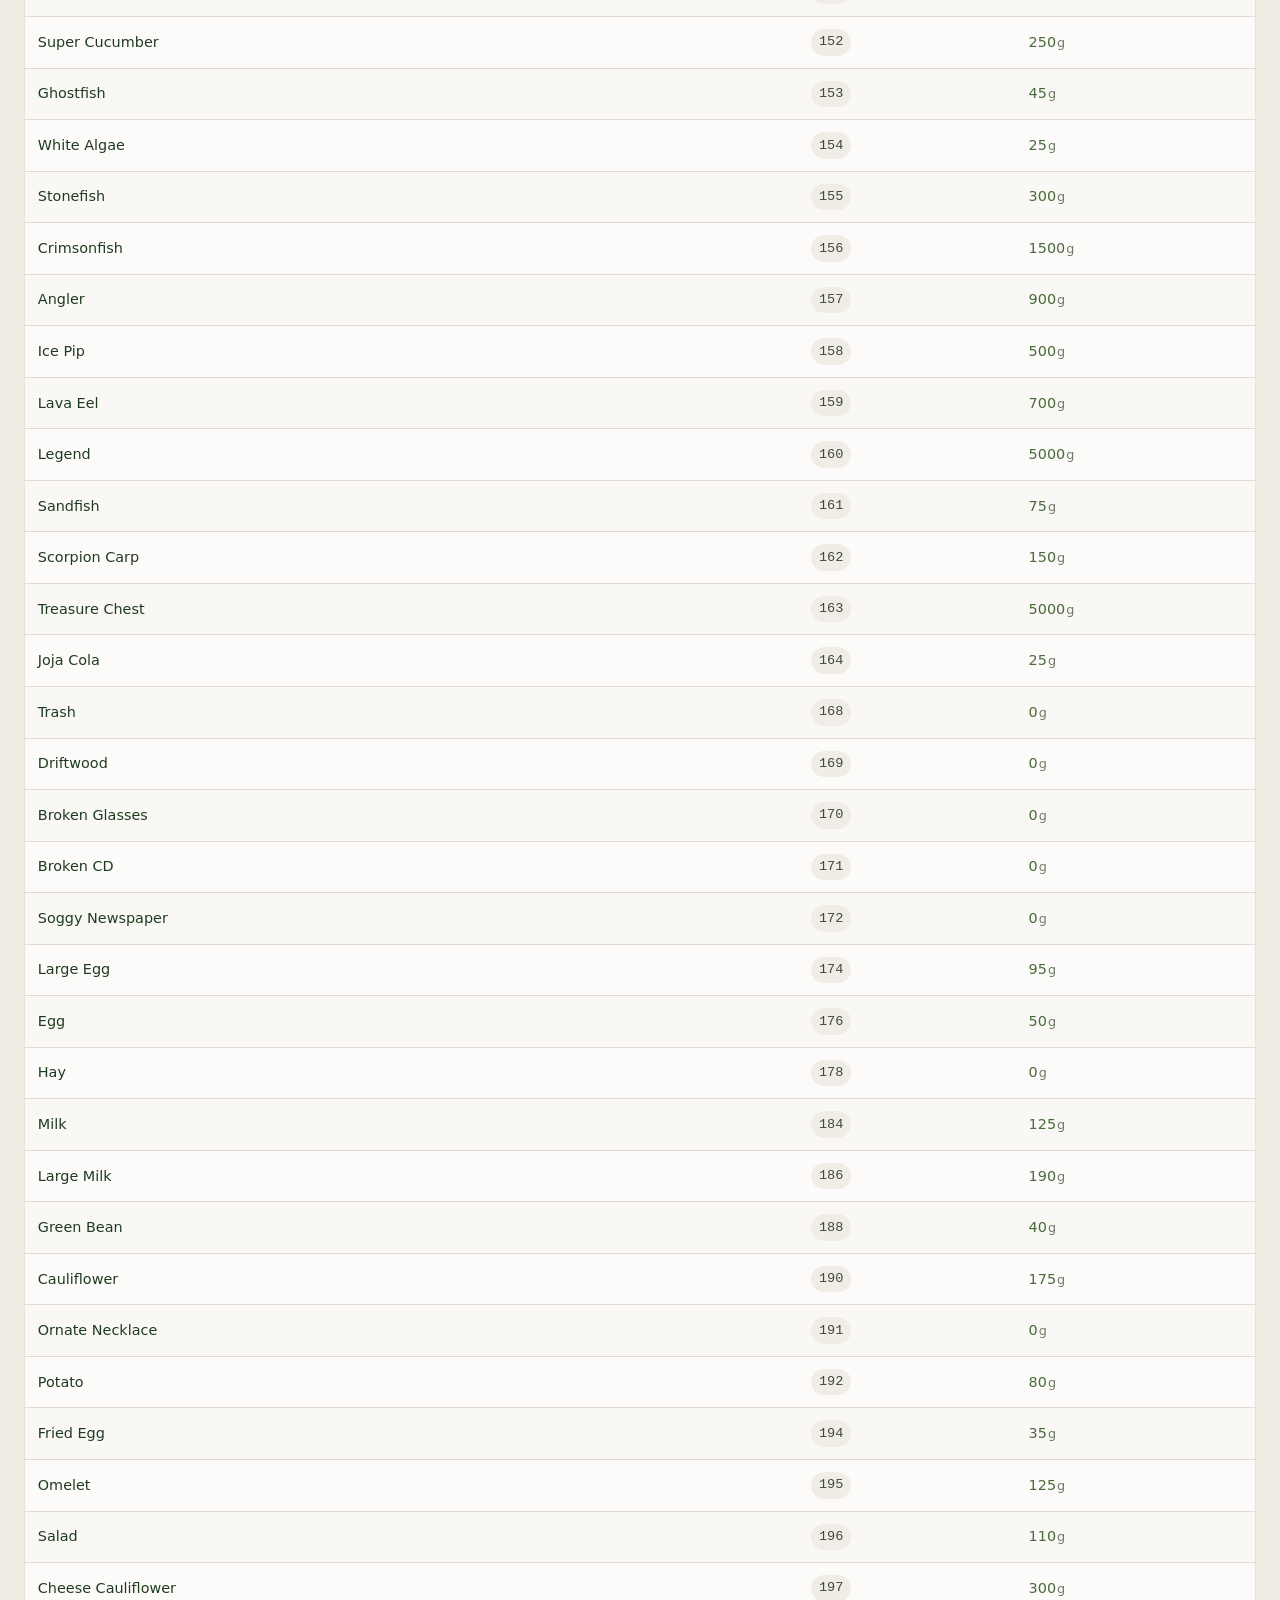
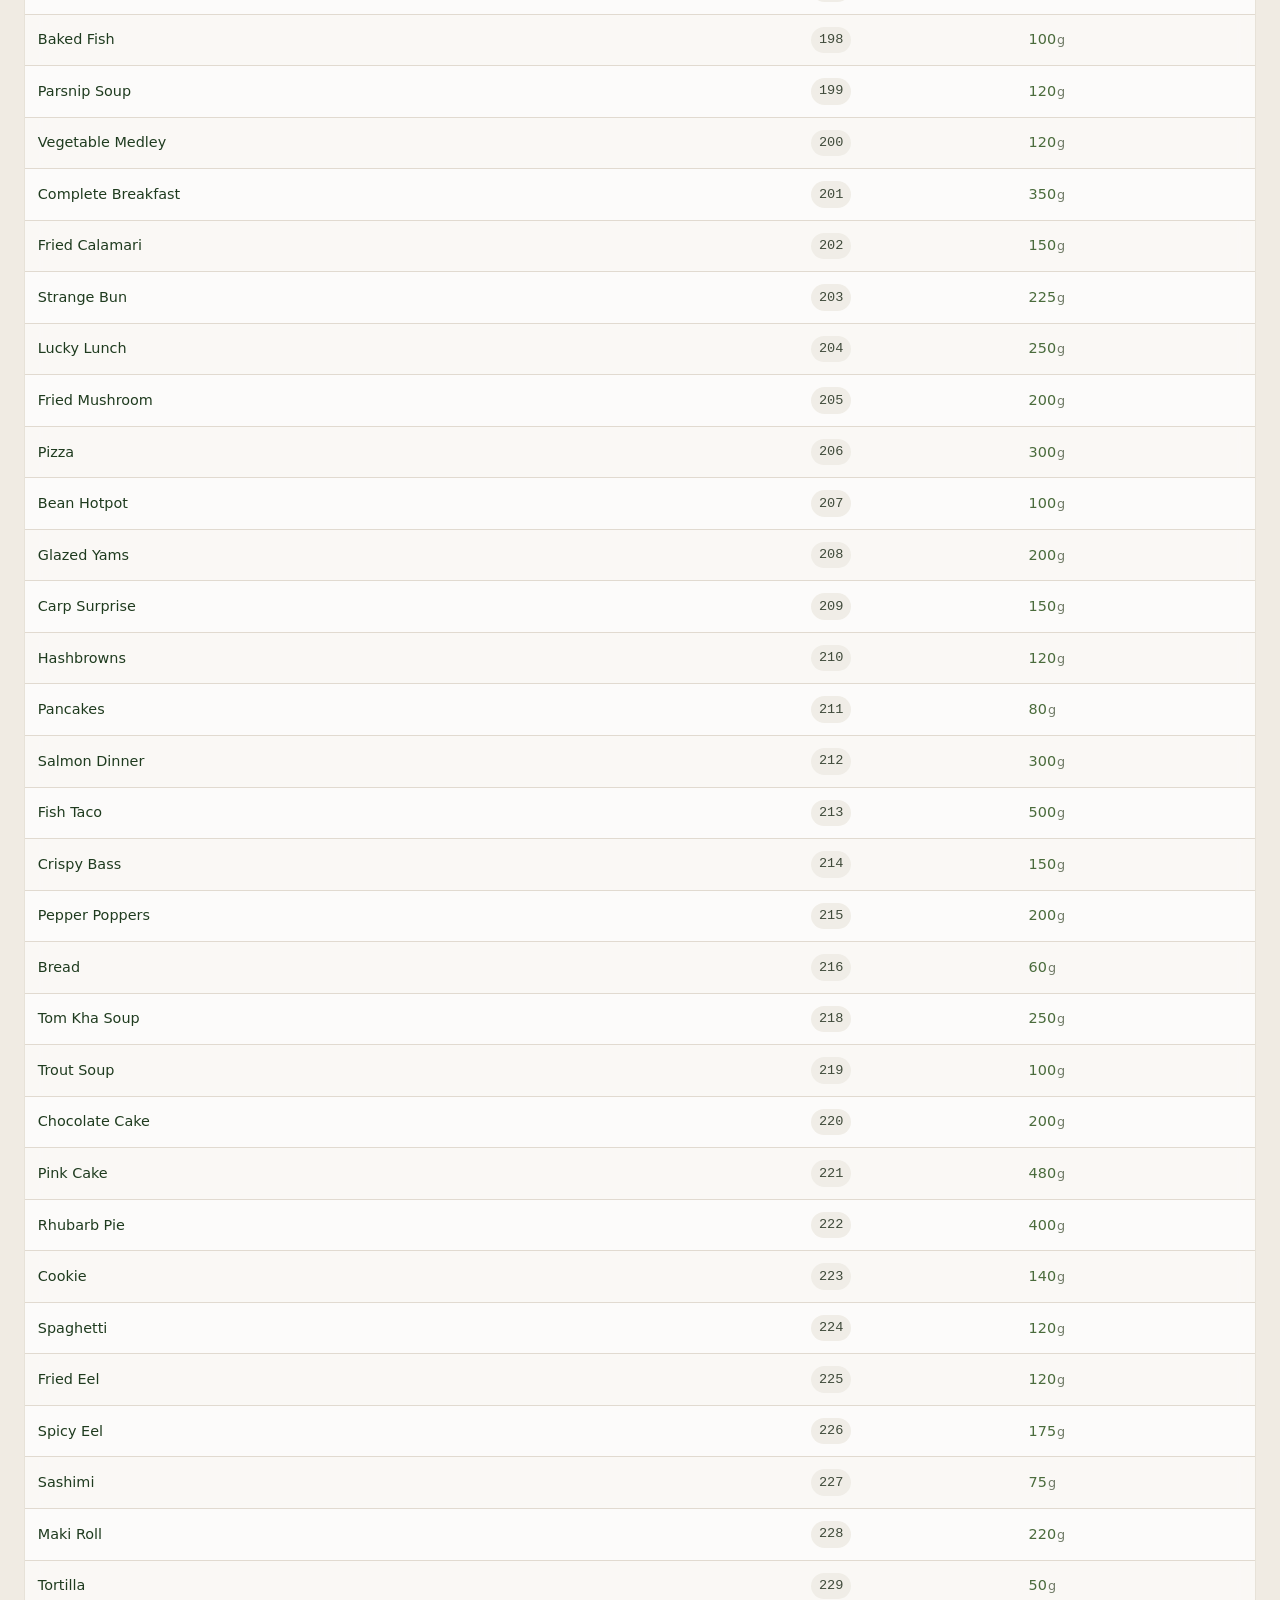
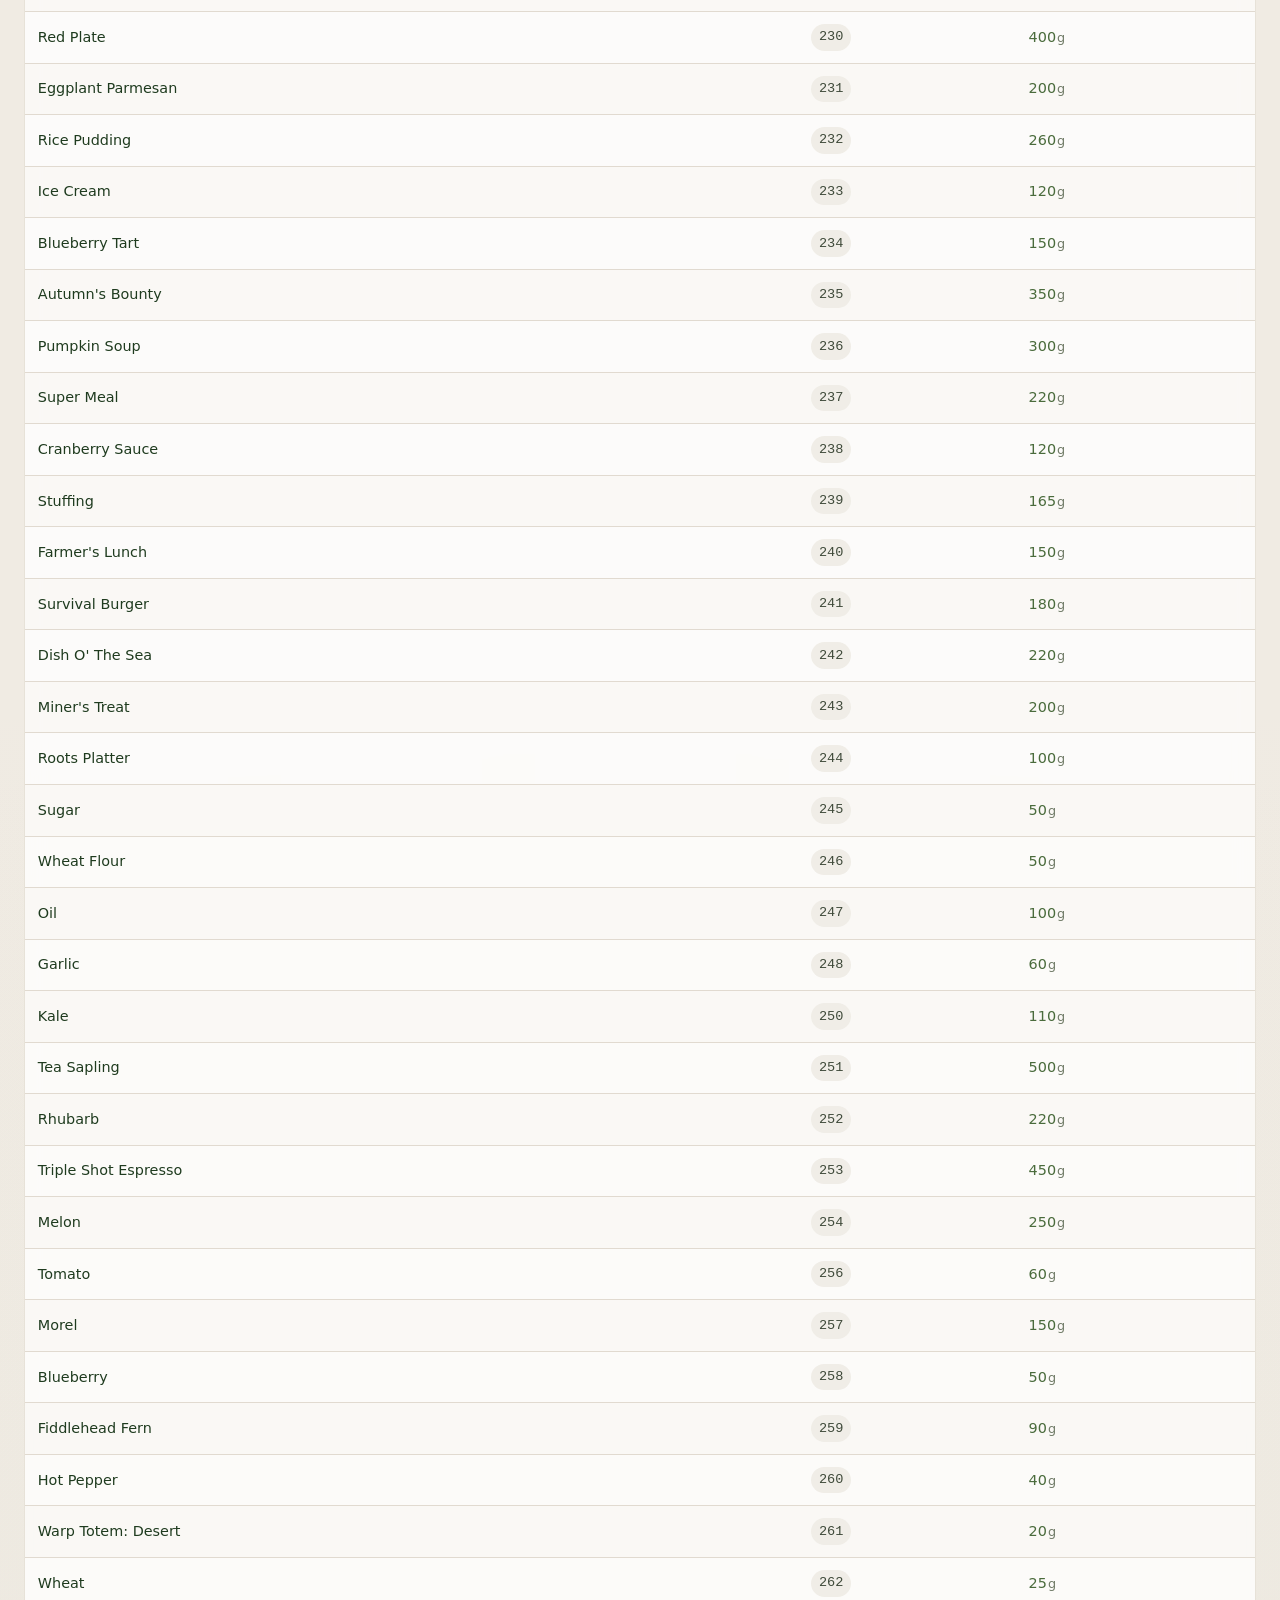
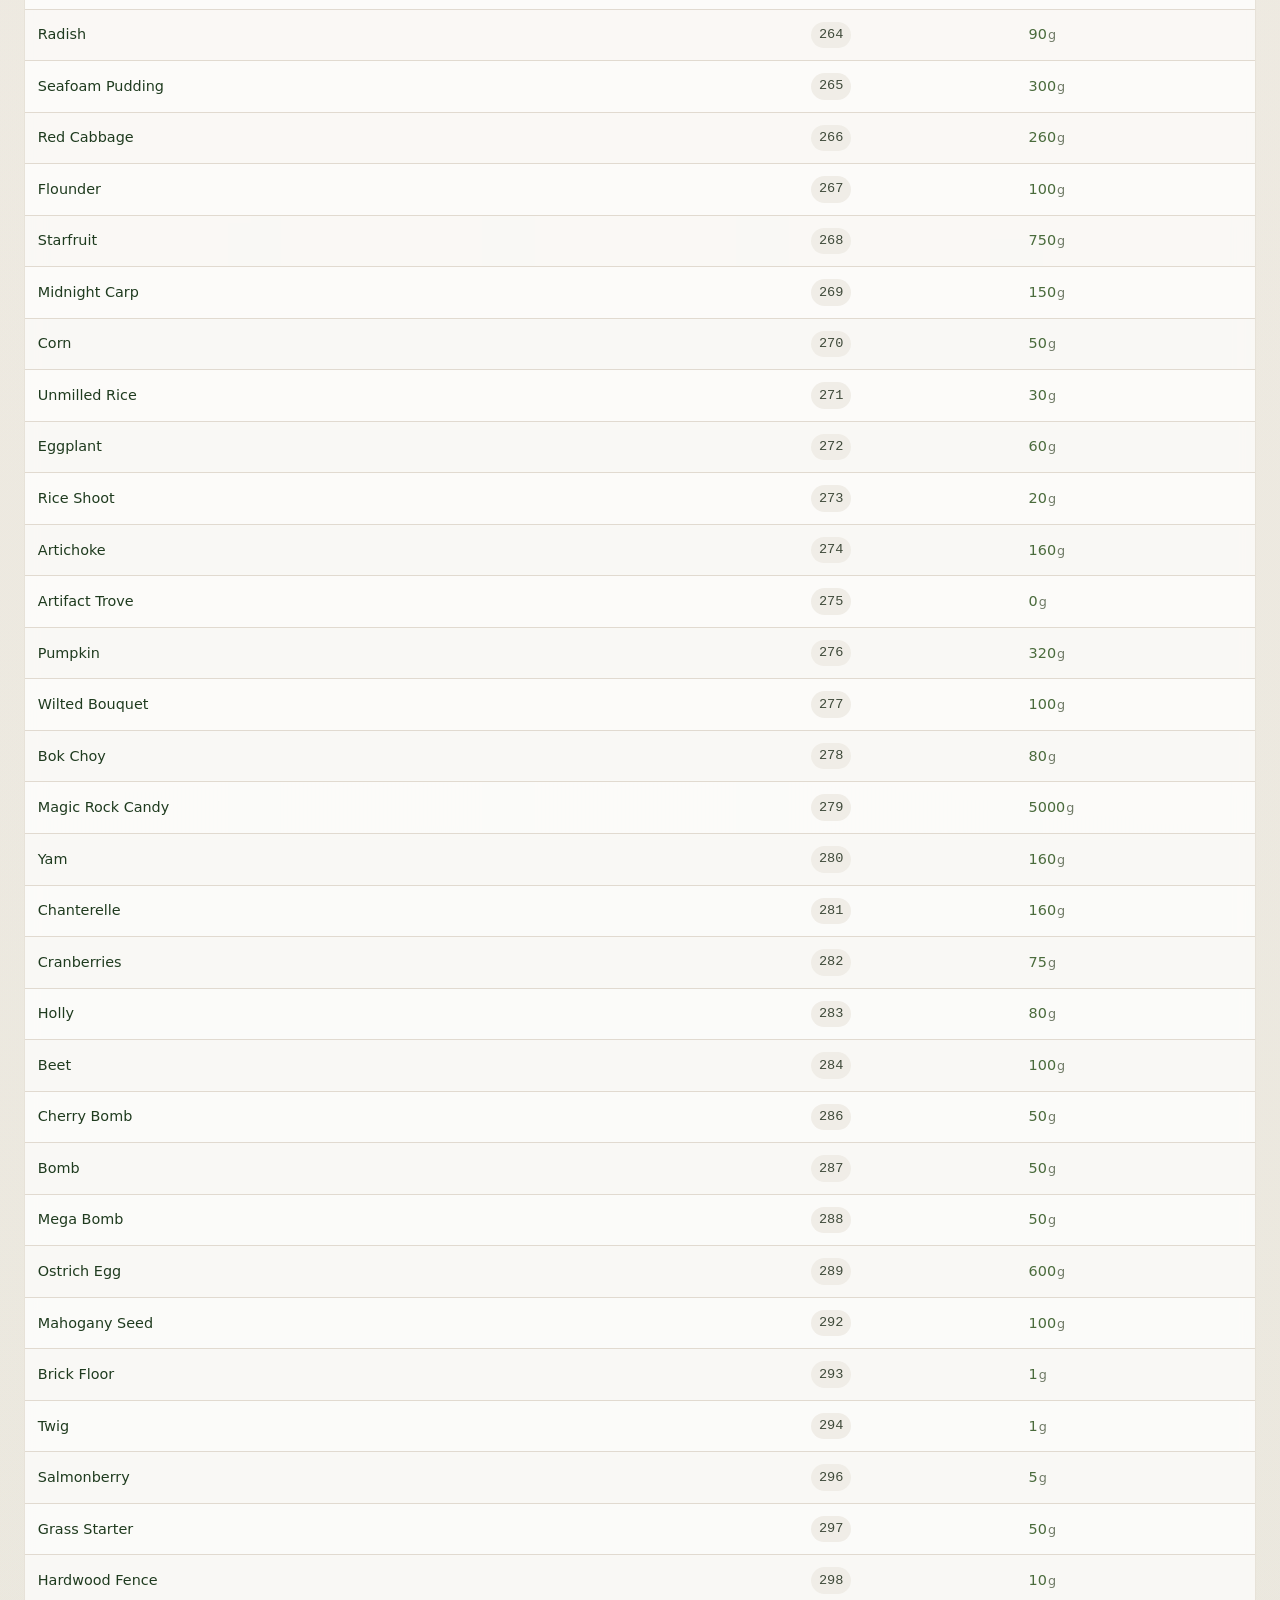
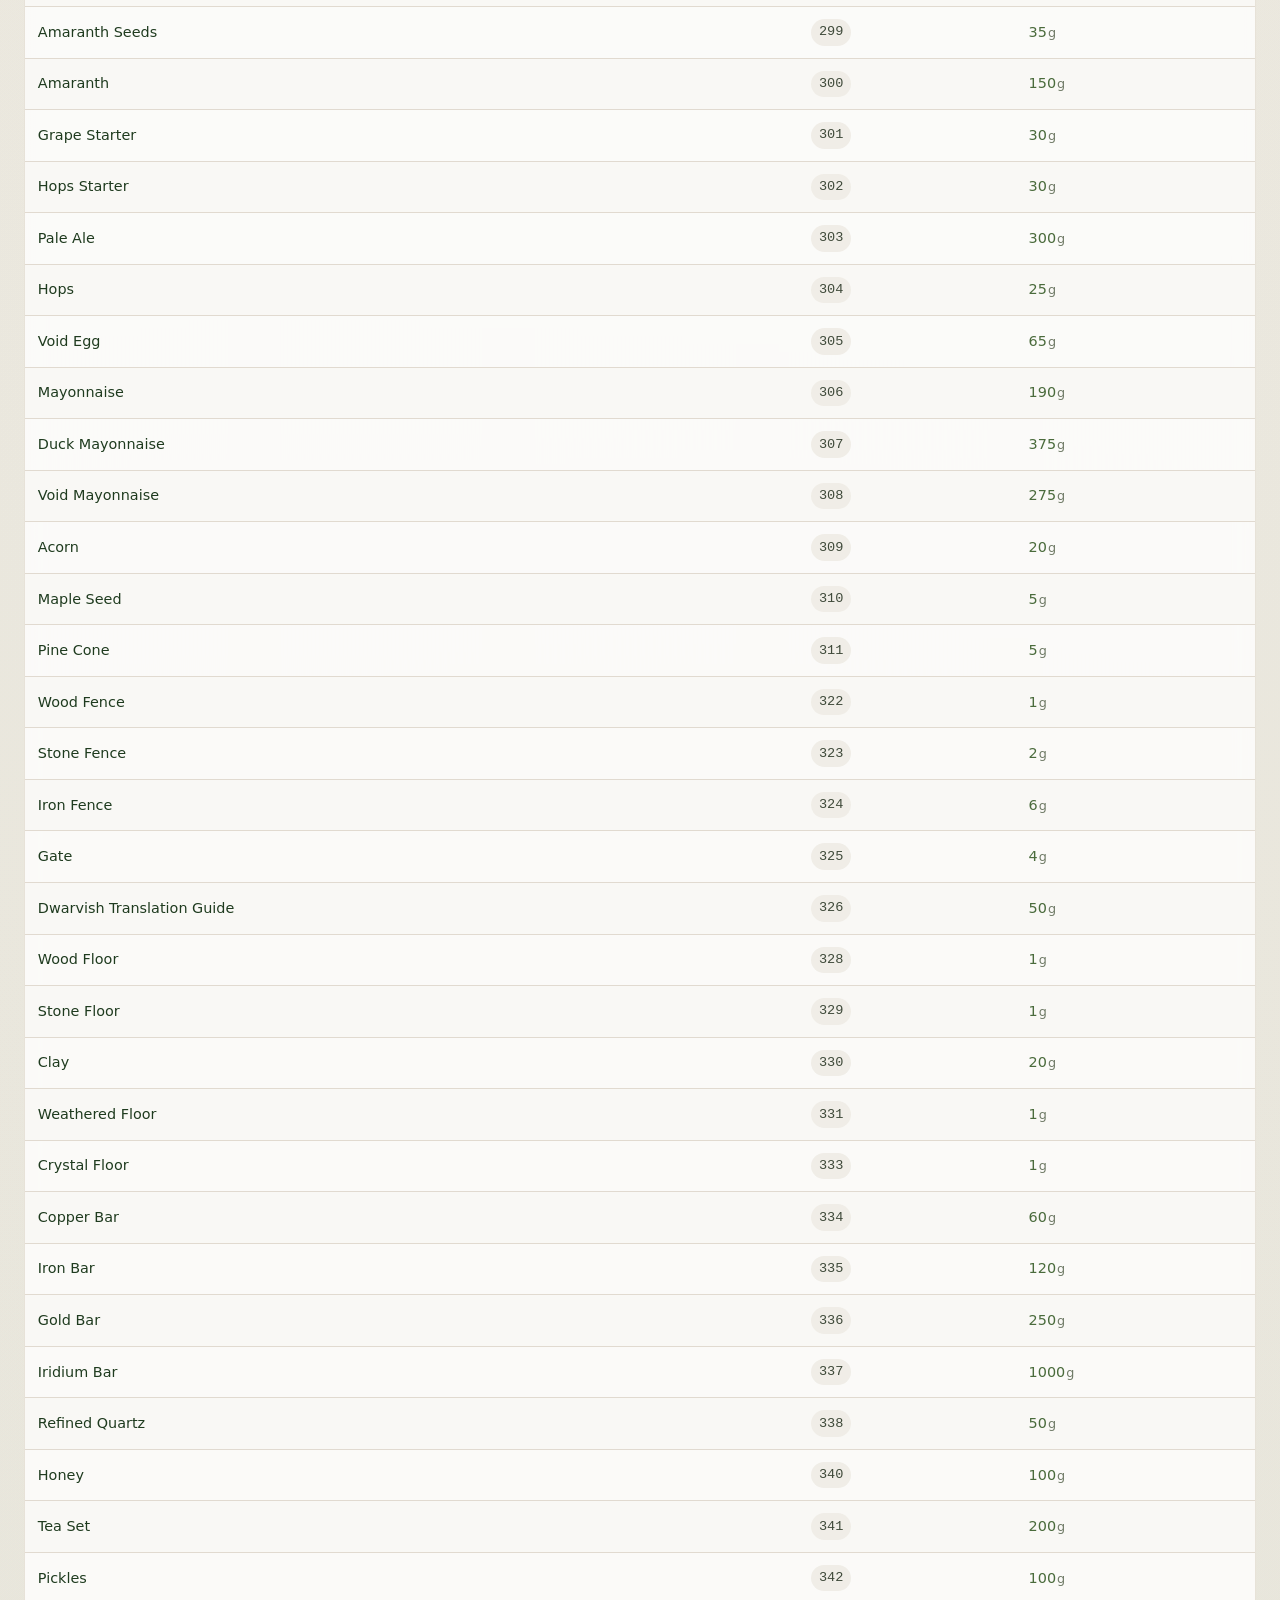
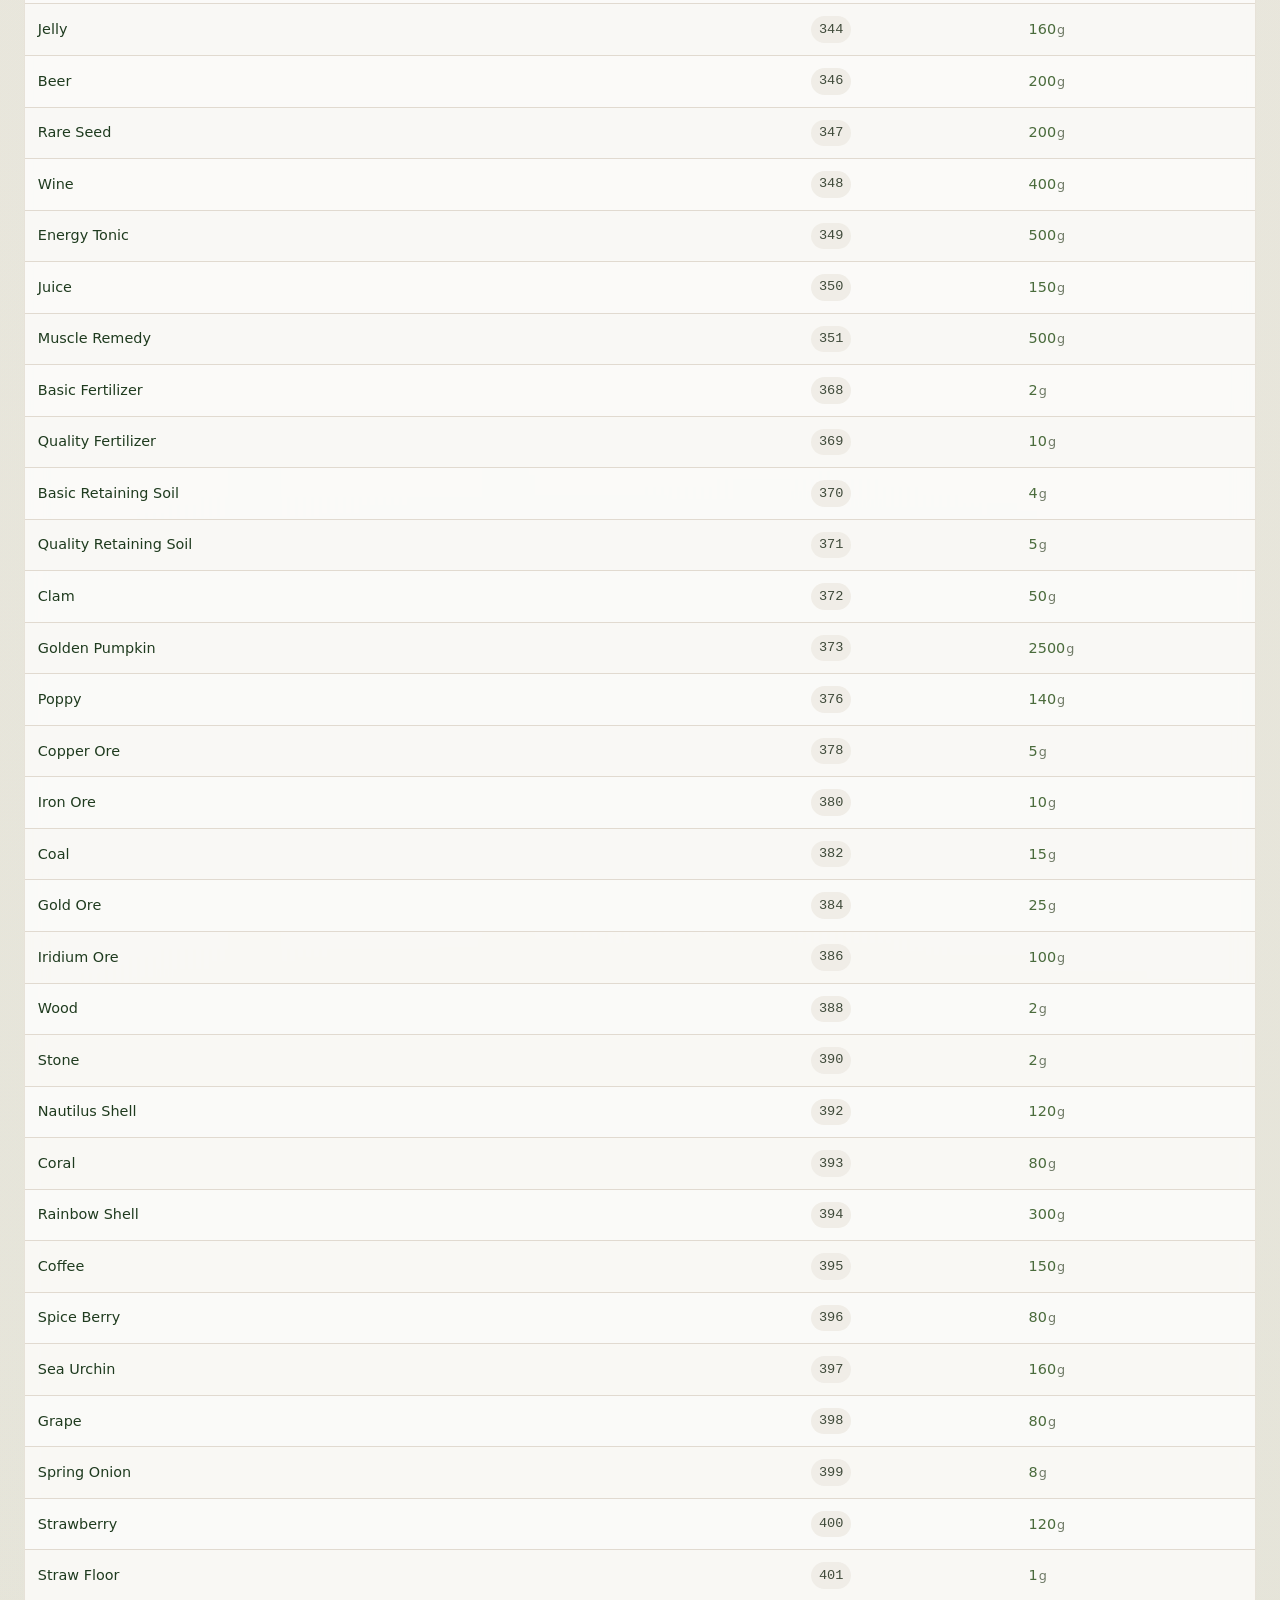
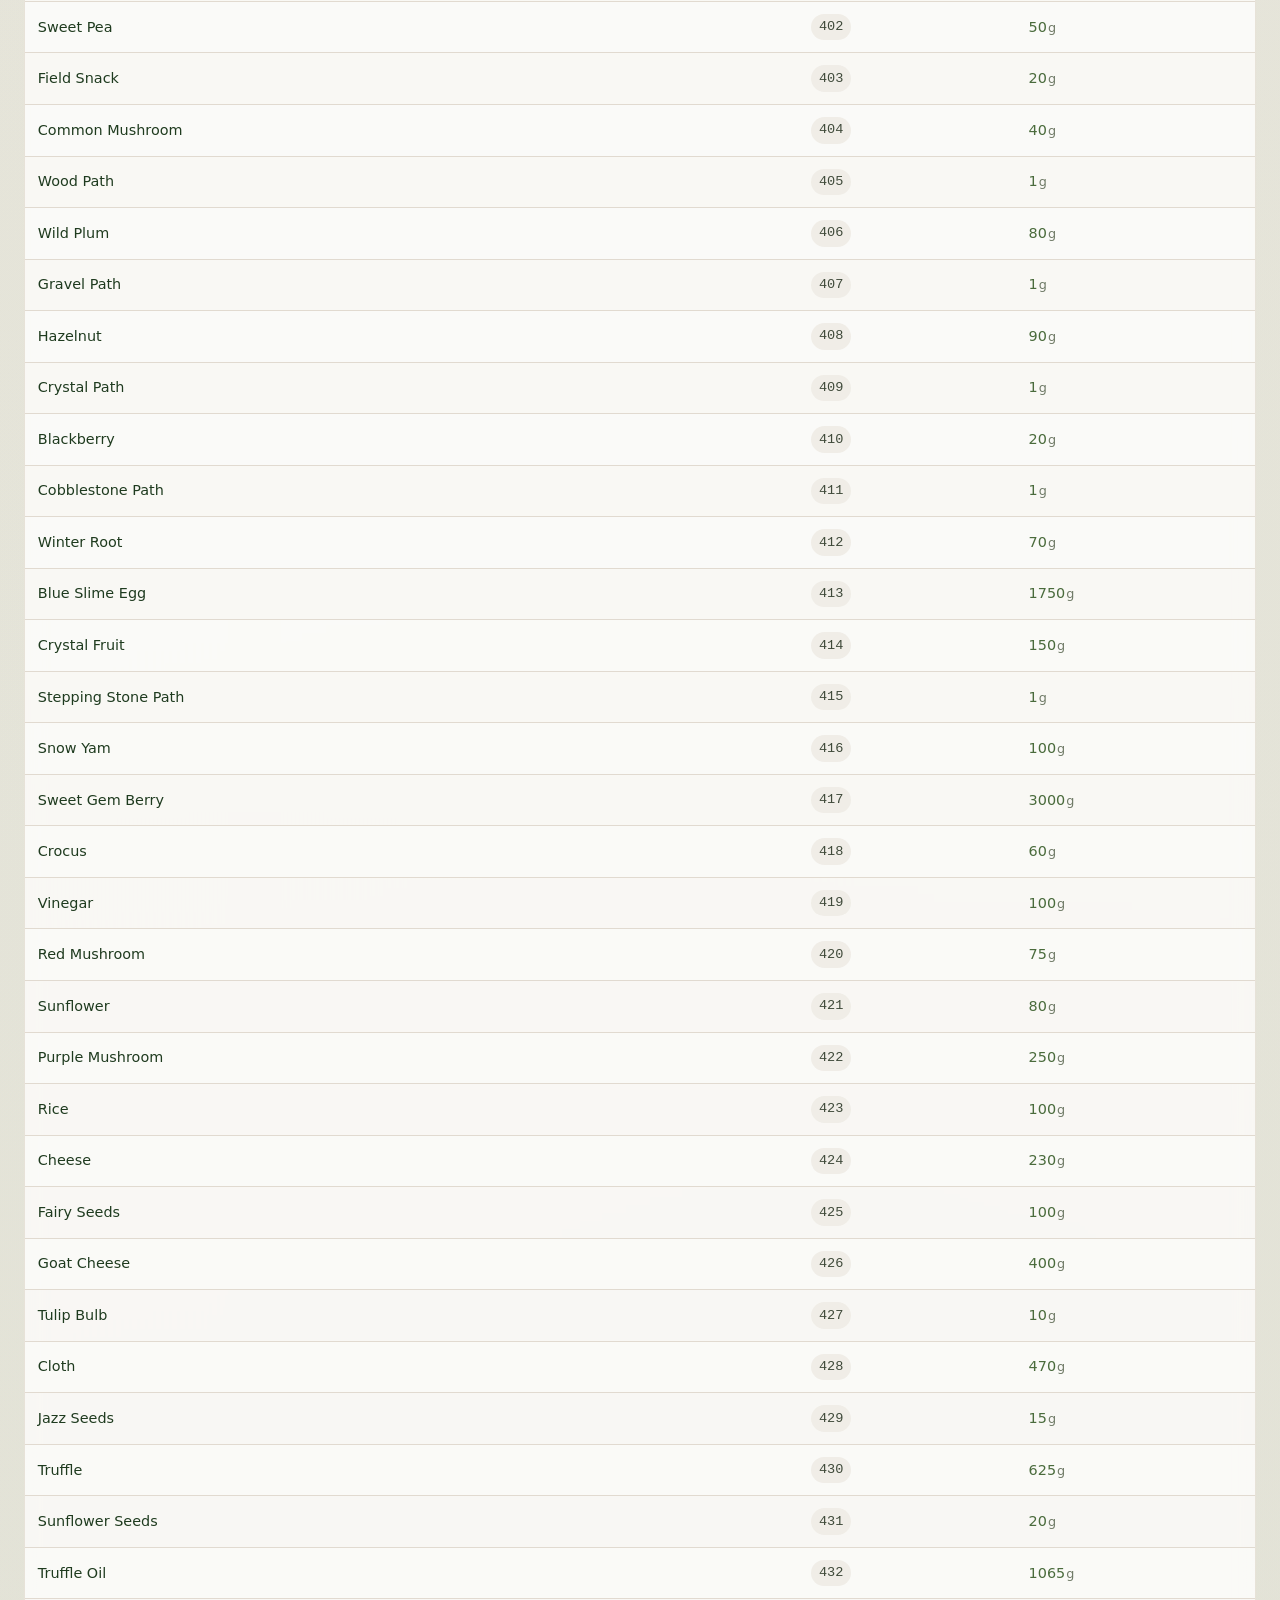
==== commit 6eeb89b2: "nsk" ====
--- a/index.html
+++ b/index.html
@@ -1,58 +1,75 @@
 <!DOCTYPE html>
-<html lang="es">
+<html lang="en">
 <head>
     <meta charset="UTF-8">
     <meta name="viewport" content="width=device-width, initial-scale=1.0, maximum-scale=1.5">
-    <title>Stardew Valley ID List </title>
-    <link rel="stylesheet" href="styles.css">
+    <title>Stardew Valley - ID List</title>
+    <link rel="stylesheet" href="css/styles.css">
 </head>
 <body>
-    <div class="contenedor" role="main">
+    <!-- Navigation -->
+    <nav class="main-nav">
+        <div class="nav-container">
+            <div class="nav-logo">
+                <span>🌾</span> Stardew Guide
+            </div>
+            <ul class="nav-links">
+                <li><a href="index.html" class="active">📦 Items</a></li>
+                <li><a href="characters.html">👥 Villagers</a></li>
+                <li><a href="fishing.html">🎣 Fishing</a></li>
+            </ul>
+        </div>
+    </nav>
+
+    <div class="container" role="main">
         <header>
             <h1>
                 <span>🌾 Stardew Valley</span>
                 <span style="font-weight:300; color:#4d6b4c;">ID List</span>
             </h1>
-            <p class="subtitulo">
-                Todos los objetos con su <strong>ID</strong> y <strong>valor</strong> (en <abbr title="Oro">g</abbr>).
-                Usa el buscador para filtrar por nombre o ID.
+            <p class="subtitle">
+                All items with their <strong>ID</strong>, <strong>name</strong> and <strong>value</strong> (in <abbr title="Gold">g</abbr>).
+                Search by name, ID, or value.
             </p>
         </header>
 
-        <section class="buscador" role="search" aria-label="Filtrar objetos">
-            <label for="filtro-input">
-                <span aria-hidden="true">🔍</span> Buscar
-            </label>
-            <input type="text" id="filtro-input" placeholder="Ej: 'prismatic', '74'..." aria-describedby="contador-resultados">
-            <span class="contador-resultados" id="contador-resultados" aria-live="polite">0 objetos</span>
+        <section class="search-section" role="search" aria-label="Filter items">
+            <div class="search-wrapper">
+                <label for="filter-input">
+                    <span aria-hidden="true">🔍</span> Search
+                </label>
+                <input type="text" id="filter-input" placeholder="e.g.: 'prismatic', '74', '500'..." aria-describedby="result-counter">
+                <button class="search-button" type="button">Search</button>
+                <span class="result-counter" id="result-counter" aria-live="polite">0 items</span>
+            </div>
         </section>
 
-        <div class="tabla-wrapper" role="table" aria-label="Lista de IDs de Stardew Valley">
-            <table id="tabla-items">
+        <div class="table-wrapper" role="table" aria-label="Stardew Valley items list">
+            <table id="items-table">
                 <thead>
                     <tr>
-                        <th scope="col">Nombre</th>
+                        <th scope="col">Name</th>
                         <th scope="col">ID</th>
-                        <th scope="col">Valor</th>
+                        <th scope="col">Value</th>
                     </tr>
                 </thead>
-                <tbody id="cuerpo-tabla">
-                    <!-- Los datos se inyectan con JavaScript -->
+                <tbody id="table-body">
+                    <!-- Data injected by JavaScript -->
                 </tbody>
             </table>
         </div>
 
-        <div id="mensaje-vacio" class="sin-resultados" style="display: none;" role="status">
-            <span aria-hidden="true">🧺</span> No hay objetos que coincidan con tu búsqueda.
+        <div id="empty-message" class="no-results" style="display: none;" role="status">
+            <span aria-hidden="true">🧺</span> No items match your search.
         </div>
 
         <footer>
-            <span>✨ Datos extraídos de <a href="https://stardewlist.com/" target="_blank" rel="noopener noreferrer">stardewlist.com</a></span>
+            <span>✨ Data from <a href="https://stardewlist.com/" target="_blank" rel="noopener noreferrer">stardewlist.com</a></span>
             <span>NSK</span>
         </footer>
     </div>
 
-    <script src="data.js"></script>
-    <script src="app.js"></script>
+    <script src="js/data.js"></script>
+    <script src="js/app.js"></script>
 </body>
 </html>
--- a/css/styles.css
+++ b/css/styles.css
@@ -0,0 +1,770 @@
+/* ============================================
+   RESET & VARIABLES
+   ============================================ */
+* {
+    margin: 0;
+    padding: 0;
+    box-sizing: border-box;
+}
+
+:root {
+    --bg: #f0ebe3;
+    --text: #2c2b28;
+    --green-stardew: #5b8c5a;
+    --green-light: #7fb07e;
+    --green-dark: #3d6b3c;
+    --border-color: #d6d0c4;
+    --card-bg: rgba(255, 255, 255, 0.85);
+    --shadow: 0 8px 32px rgba(0, 0, 0, 0.1);
+    --radius: 16px;
+    --font: 'Segoe UI', Roboto, system-ui, -apple-system, sans-serif;
+    --glass-bg: rgba(255, 255, 255, 0.25);
+    --glass-border: rgba(255, 255, 255, 0.3);
+    --glass-shadow: 0 8px 32px rgba(0, 0, 0, 0.1);
+    --love-color: #2d7d2d;
+    --like-color: #4a8c4a;
+    --neutral-color: #8a7a5a;
+    --dislike-color: #b07a3a;
+    --hate-color: #b33a3a;
+}
+
+body {
+    background-color: var(--bg);
+    color: var(--text);
+    font-family: var(--font);
+    line-height: 1.6;
+    padding: 0;
+    min-height: 100vh;
+    display: flex;
+    flex-direction: column;
+    background-image: 
+        radial-gradient(circle at 20% 50%, rgba(91, 140, 90, 0.05) 0%, transparent 50%),
+        radial-gradient(circle at 80% 50%, rgba(91, 140, 90, 0.05) 0%, transparent 50%);
+}
+
+/* ============================================
+   NAVIGATION
+   ============================================ */
+.main-nav {
+    background: rgba(255, 255, 255, 0.9);
+    backdrop-filter: blur(10px);
+    -webkit-backdrop-filter: blur(10px);
+    border-bottom: 1px solid rgba(255, 255, 255, 0.3);
+    box-shadow: 0 2px 20px rgba(0, 0, 0, 0.06);
+    position: sticky;
+    top: 0;
+    z-index: 100;
+}
+
+.nav-container {
+    max-width: 1400px;
+    margin: 0 auto;
+    padding: 0.8rem 1.5rem;
+    display: flex;
+    justify-content: space-between;
+    align-items: center;
+}
+
+.nav-logo {
+    font-size: 1.2rem;
+    font-weight: 600;
+    color: var(--green-stardew);
+    display: flex;
+    align-items: center;
+    gap: 0.5rem;
+}
+
+.nav-links {
+    display: flex;
+    list-style: none;
+    gap: 1.5rem;
+    align-items: center;
+}
+
+.nav-links a {
+    text-decoration: none;
+    color: var(--text);
+    font-weight: 500;
+    padding: 0.4rem 1rem;
+    border-radius: 30px;
+    transition: all 0.3s;
+    font-size: 0.95rem;
+}
+
+.nav-links a:hover {
+    background: rgba(91, 140, 90, 0.1);
+    color: var(--green-stardew);
+}
+
+.nav-links a.active {
+    background: var(--green-stardew);
+    color: white;
+}
+
+.nav-links a.active:hover {
+    background: var(--green-dark);
+}
+
+/* ============================================
+   CONTAINER
+   ============================================ */
+.container {
+    max-width: 1400px;
+    margin: 0 auto;
+    width: 100%;
+    padding: 1.5rem 1.5rem 2.5rem;
+    flex: 1;
+}
+
+/* ============================================
+   HEADER
+   ============================================ */
+header {
+    border-bottom: 2px solid var(--border-color);
+    padding-bottom: 1.2rem;
+    margin-bottom: 2rem;
+}
+
+h1 {
+    font-size: 2.2rem;
+    font-weight: 600;
+    letter-spacing: -0.3px;
+    color: var(--green-stardew);
+    display: flex;
+    align-items: center;
+    flex-wrap: wrap;
+    gap: 0.5rem 1rem;
+}
+
+.subtitle {
+    font-size: 1rem;
+    font-weight: 400;
+    color: #5a5a57;
+    margin-top: 0.3rem;
+    max-width: 700px;
+}
+
+/* ============================================
+   SEARCH
+   ============================================ */
+.search-section {
+    margin-bottom: 2.2rem;
+}
+
+.search-wrapper {
+    display: flex;
+    flex-wrap: wrap;
+    align-items: center;
+    gap: 0.8rem 1.2rem;
+    background: rgba(255, 255, 255, 0.7);
+    backdrop-filter: blur(10px);
+    -webkit-backdrop-filter: blur(10px);
+    padding: 0.8rem 1.5rem;
+    border-radius: 60px;
+    border: 2px solid rgba(255, 255, 255, 0.3);
+    transition: 0.3s;
+    box-shadow: 0 4px 20px rgba(0, 0, 0, 0.04);
+}
+
+.search-wrapper:focus-within {
+    border-color: var(--green-stardew);
+    background: rgba(255, 255, 255, 0.9);
+    box-shadow: 0 4px 30px rgba(91, 140, 90, 0.1);
+}
+
+.search-wrapper label {
+    font-weight: 600;
+    font-size: 0.95rem;
+    color: #3d3d3a;
+    display: flex;
+    align-items: center;
+    gap: 6px;
+}
+
+.search-wrapper input {
+    flex: 1 1 200px;
+    padding: 0.7rem 1.2rem;
+    border: 1px solid #cdc6b8;
+    border-radius: 40px;
+    font-size: 0.95rem;
+    background: white;
+    transition: 0.2s;
+    min-width: 160px;
+}
+
+.search-wrapper input:focus {
+    outline: none;
+    border-color: var(--green-stardew);
+    box-shadow: 0 0 0 3px rgba(91, 140, 90, 0.15);
+}
+
+.result-counter {
+    margin-left: auto;
+    font-size: 0.9rem;
+    background: var(--green-light);
+    color: white;
+    padding: 0.3rem 1.2rem;
+    border-radius: 40px;
+    font-weight: 500;
+    white-space: nowrap;
+}
+
+/* ============================================
+   TABLE (Items Page)
+   ============================================ */
+.table-wrapper {
+    overflow-x: auto;
+    -webkit-overflow-scrolling: touch;
+    border-radius: 12px;
+    border: 1px solid #e7e2d8;
+    background: rgba(255, 255, 255, 0.8);
+    backdrop-filter: blur(10px);
+    -webkit-backdrop-filter: blur(10px);
+}
+
+table {
+    width: 100%;
+    border-collapse: collapse;
+    font-size: 0.9rem;
+    min-width: 460px;
+}
+
+thead {
+    background: linear-gradient(180deg, #eef0ea, #e4e7de);
+    border-bottom: 2px solid #cbc3b5;
+}
+
+th {
+    text-align: left;
+    padding: 1rem 0.8rem;
+    font-weight: 600;
+    color: #2e3d2e;
+    letter-spacing: 0.3px;
+    white-space: nowrap;
+    position: sticky;
+    top: 0;
+    z-index: 10;
+}
+
+th:not(:last-child) {
+    border-right: 1px solid #d3cdbf;
+}
+
+td {
+    padding: 0.75rem 0.8rem;
+    border-bottom: 1px solid #e1dad0;
+    vertical-align: middle;
+}
+
+tbody tr:nth-child(even) {
+    background-color: rgba(248, 246, 242, 0.5);
+}
+
+tbody tr:hover {
+    background-color: rgba(237, 245, 235, 0.7);
+    transition: 0.15s;
+}
+
+.item-name {
+    font-weight: 500;
+    color: #1f3b1f;
+}
+
+.item-id {
+    font-family: 'Fira Code', 'Cascadia Code', monospace;
+    background: #f0ede7;
+    padding: 0.15rem 0.5rem;
+    border-radius: 20px;
+    font-size: 0.85rem;
+    color: #3f4a3a;
+    display: inline-block;
+}
+
+.item-value {
+    font-weight: 500;
+    color: #4a6b3c;
+}
+
+.item-value::after {
+    content: 'g';
+    font-size: 0.8rem;
+    margin-left: 1px;
+    color: #6f7a66;
+}
+
+/* ============================================
+   CARDS (Characters Page - Glassmorphism)
+   ============================================ */
+.cards-grid {
+    display: grid;
+    grid-template-columns: repeat(auto-fill, minmax(350px, 1fr));
+    gap: 1.5rem;
+    margin: 0 -0.5rem;
+}
+
+.villager-card {
+    background: var(--glass-bg);
+    backdrop-filter: blur(12px);
+    -webkit-backdrop-filter: blur(12px);
+    border: 1px solid var(--glass-border);
+    border-radius: var(--radius);
+    padding: 1.5rem;
+    box-shadow: var(--glass-shadow);
+    transition: all 0.3s ease;
+    animation: fadeIn 0.3s ease-out;
+}
+
+.villager-card:hover {
+    transform: translateY(-4px);
+    background: rgba(255, 255, 255, 0.35);
+    box-shadow: 0 12px 48px rgba(0, 0, 0, 0.12);
+}
+
+.villager-card .card-header {
+    display: flex;
+    justify-content: space-between;
+    align-items: center;
+    margin-bottom: 0.8rem;
+    padding-bottom: 0.8rem;
+    border-bottom: 2px solid rgba(255, 255, 255, 0.3);
+}
+
+.villager-card .card-name {
+    font-size: 1.3rem;
+    font-weight: 600;
+    color: var(--green-dark);
+}
+
+.villager-card .card-schedule {
+    font-size: 0.85rem;
+    color: #5a5a57;
+    background: rgba(255, 255, 255, 0.4);
+    padding: 0.3rem 0.8rem;
+    border-radius: 20px;
+    margin-bottom: 1rem;
+}
+
+.villager-card .gift-section {
+    margin-top: 0.8rem;
+}
+
+.villager-card .gift-section-title {
+    font-size: 0.8rem;
+    font-weight: 600;
+    text-transform: uppercase;
+    letter-spacing: 0.5px;
+    margin-bottom: 0.3rem;
+}
+
+.villager-card .gift-list {
+    list-style: none;
+    padding: 0;
+    margin: 0;
+    display: flex;
+    flex-wrap: wrap;
+    gap: 0.3rem;
+}
+
+.villager-card .gift-list li {
+    font-size: 0.8rem;
+    background: rgba(255, 255, 255, 0.4);
+    padding: 0.15rem 0.6rem;
+    border-radius: 12px;
+    border: 1px solid rgba(255, 255, 255, 0.2);
+}
+
+.love { color: var(--love-color); }
+.like { color: var(--like-color); }
+.neutral { color: var(--neutral-color); }
+.dislike { color: var(--dislike-color); }
+.hate { color: var(--hate-color); }
+
+/* ============================================
+   EMPTY STATE
+   ============================================ */
+.no-results {
+    padding: 3rem 1rem;
+    text-align: center;
+    color: #6f6a60;
+    font-size: 1.1rem;
+    background: rgba(255, 255, 255, 0.5);
+    backdrop-filter: blur(10px);
+    -webkit-backdrop-filter: blur(10px);
+    border-radius: 12px;
+    border: 1px solid rgba(255, 255, 255, 0.3);
+    margin: 0.5rem 0;
+}
+
+/* ============================================
+   FOOTER
+   ============================================ */
+footer {
+    margin-top: 2.8rem;
+    padding-top: 1.5rem;
+    border-top: 1px solid #ddd8ce;
+    font-size: 0.9rem;
+    color: #6b685f;
+    display: flex;
+    flex-wrap: wrap;
+    justify-content: space-between;
+    align-items: center;
+    gap: 0.8rem;
+}
+
+footer a {
+    color: var(--green-stardew);
+    text-decoration: none;
+    font-weight: 500;
+}
+
+footer a:hover {
+    text-decoration: underline;
+}
+
+/* ============================================
+   ANIMATIONS
+   ============================================ */
+@keyframes fadeIn {
+    from {
+        opacity: 0;
+        transform: translateY(10px);
+    }
+    to {
+        opacity: 1;
+        transform: translateY(0);
+    }
+}
+
+/* ============================================
+   RESPONSIVE
+   ============================================ */
+@media (max-width: 768px) {
+    .container {
+        padding: 1rem 0.6rem 1.5rem;
+    }
+
+    h1 {
+        font-size: 1.7rem;
+    }
+
+    .nav-container {
+        flex-direction: column;
+        gap: 0.5rem;
+        padding: 0.6rem 1rem;
+    }
+
+    .nav-links {
+        gap: 1rem;
+        flex-wrap: wrap;
+        justify-content: center;
+    }
+
+    .nav-links a {
+        font-size: 0.85rem;
+        padding: 0.3rem 0.8rem;
+    }
+
+    .search-wrapper {
+        border-radius: 30px;
+        padding: 0.6rem 1rem;
+        flex-wrap: wrap;
+    }
+
+    .search-wrapper input {
+        flex: 1 1 140px;
+        min-width: 120px;
+        padding: 0.5rem 1rem;
+    }
+
+    .result-counter {
+        margin-left: 0;
+        width: auto;
+    }
+
+    .cards-grid {
+        grid-template-columns: 1fr;
+    }
+
+    th,
+    td {
+        padding: 0.6rem 0.4rem;
+        font-size: 0.85rem;
+    }
+
+    .item-id {
+        font-size: 0.75rem;
+        padding: 0.1rem 0.4rem;
+    }
+
+    footer {
+        flex-direction: column;
+        align-items: flex-start;
+    }
+}
+
+@media (max-width: 480px) {
+    table {
+        font-size: 0.8rem;
+        min-width: 300px;
+    }
+
+    th,
+    td {
+        padding: 0.4rem 0.3rem;
+    }
+
+    .villager-card {
+        padding: 1rem;
+    }
+
+    .villager-card .card-name {
+        font-size: 1.1rem;
+    }
+}
+
+/* Scrollbar */
+::-webkit-scrollbar {
+    height: 6px;
+    width: 6px;
+}
+
+::-webkit-scrollbar-track {
+    background: #e5dfd5;
+    border-radius: 10px;
+}
+
+::-webkit-scrollbar-thumb {
+    background: var(--green-light);
+    border-radius: 10px;
+}
+
+::-webkit-scrollbar-thumb:hover {
+    background: var(--green-stardew);
+}
+
+/* ============================================
+   SEARCH BUTTON
+   ============================================ */
+.search-button {
+    padding: 0.7rem 1.5rem;
+    background: var(--green-stardew);
+    color: white;
+    border: none;
+    border-radius: 40px;
+    font-weight: 600;
+    font-size: 0.95rem;
+    cursor: pointer;
+    transition: all 0.3s;
+    white-space: nowrap;
+}
+
+.search-button:hover {
+    background: var(--green-dark);
+    transform: translateY(-1px);
+    box-shadow: 0 4px 15px rgba(91, 140, 90, 0.3);
+}
+
+.search-button:active {
+    transform: translateY(0);
+}
+
+@media (max-width: 768px) {
+    .search-button {
+        padding: 0.5rem 1rem;
+        font-size: 0.85rem;
+        width: 100%;
+    }
+}
+
+/* ============================================
+   SCHEDULE STYLES
+   ============================================ */
+.schedule-section {
+    margin-top: 1rem;
+    background: rgba(255, 255, 255, 0.3);
+    border-radius: 12px;
+    padding: 0.8rem;
+}
+
+.schedule-title {
+    font-size: 0.9rem;
+    font-weight: 600;
+    color: var(--green-dark);
+    margin-bottom: 0.5rem;
+}
+
+.schedule-details {
+    font-size: 0.8rem;
+}
+
+.season-schedule {
+    margin-bottom: 0.8rem;
+    border-left: 2px solid rgba(91, 140, 90, 0.3);
+    padding-left: 0.8rem;
+}
+
+.season-title {
+    font-weight: 600;
+    color: var(--green-stardew);
+    margin-bottom: 0.3rem;
+}
+
+.schedule-condition {
+    margin: 0.2rem 0;
+    padding: 0.1rem 0;
+}
+
+.condition-label {
+    font-weight: 500;
+    color: #5a5a57;
+    display: inline-block;
+    min-width: 80px;
+}
+
+.schedule-text {
+    color: #3d3a35;
+    line-height: 1.6;
+    display: inline;
+}
+
+.card-info {
+    margin-bottom: 0.8rem;
+    padding: 0.5rem;
+    background: rgba(255, 255, 255, 0.2);
+    border-radius: 8px;
+}
+
+.info-item {
+    font-size: 0.85rem;
+    color: #4d4a44;
+    padding: 0.1rem 0;
+}
+
+@media (max-width: 768px) {
+    .schedule-text {
+        font-size: 0.75rem;
+    }
+    .condition-label {
+        min-width: 60px;
+        font-size: 0.75rem;
+    }
+    .season-schedule {
+        padding-left: 0.5rem;
+    }
+}
+
+/* ============================================
+   FISH CARDS
+   ============================================ */
+.fish-card {
+    background: var(--glass-bg);
+    backdrop-filter: blur(12px);
+    -webkit-backdrop-filter: blur(12px);
+    border: 1px solid var(--glass-border);
+    border-radius: var(--radius);
+    padding: 1.5rem;
+    box-shadow: var(--glass-shadow);
+    transition: all 0.3s ease;
+    animation: fadeIn 0.3s ease-out;
+}
+
+.fish-card:hover {
+    transform: translateY(-4px);
+    background: rgba(255, 255, 255, 0.35);
+    box-shadow: 0 12px 48px rgba(0, 0, 0, 0.12);
+}
+
+.fish-card .fish-header {
+    display: flex;
+    justify-content: space-between;
+    align-items: center;
+    margin-bottom: 0.8rem;
+    padding-bottom: 0.8rem;
+    border-bottom: 2px solid rgba(255, 255, 255, 0.3);
+}
+
+.fish-card .fish-name {
+    font-size: 1.2rem;
+    font-weight: 600;
+    color: var(--green-dark);
+}
+
+.fish-card .fish-value {
+    font-size: 1.1rem;
+    font-weight: 600;
+    color: #4a6b3c;
+    background: rgba(255, 255, 255, 0.3);
+    padding: 0.2rem 0.8rem;
+    border-radius: 20px;
+}
+
+.fish-card .fish-value::after {
+    content: 'g';
+    font-size: 0.8rem;
+    margin-left: 1px;
+    color: #6f7a66;
+}
+
+.fish-card .fish-info {
+    display: grid;
+    grid-template-columns: 1fr;
+    gap: 0.3rem;
+}
+
+.fish-card .fish-detail {
+    display: flex;
+    font-size: 0.85rem;
+    padding: 0.2rem 0;
+    border-bottom: 1px dashed rgba(255, 255, 255, 0.2);
+}
+
+.fish-card .fish-detail:last-child {
+    border-bottom: none;
+}
+
+.fish-card .detail-label {
+    font-weight: 600;
+    color: #4d4a44;
+    min-width: 100px;
+    flex-shrink: 0;
+}
+
+.fish-card .detail-value {
+    color: #3d3a35;
+}
+
+.fish-card .fish-description {
+    margin-top: 0.3rem;
+    padding-top: 0.3rem;
+    border-top: 1px solid rgba(255, 255, 255, 0.3);
+}
+
+.fish-card .fish-description .detail-value {
+    font-style: italic;
+    color: #5a5a57;
+}
+
+/* Difficulty stars color */
+.fish-card .detail-value .star-filled {
+    color: #f5c842;
+}
+
+.fish-card .detail-value .star-empty {
+    color: #d4cec4;
+}
+
+@media (max-width: 768px) {
+    .fish-card .fish-detail {
+        flex-direction: column;
+        padding: 0.3rem 0;
+    }
+    
+    .fish-card .detail-label {
+        min-width: auto;
+        font-size: 0.8rem;
+    }
+    
+    .fish-card .detail-value {
+        font-size: 0.85rem;
+    }
+}
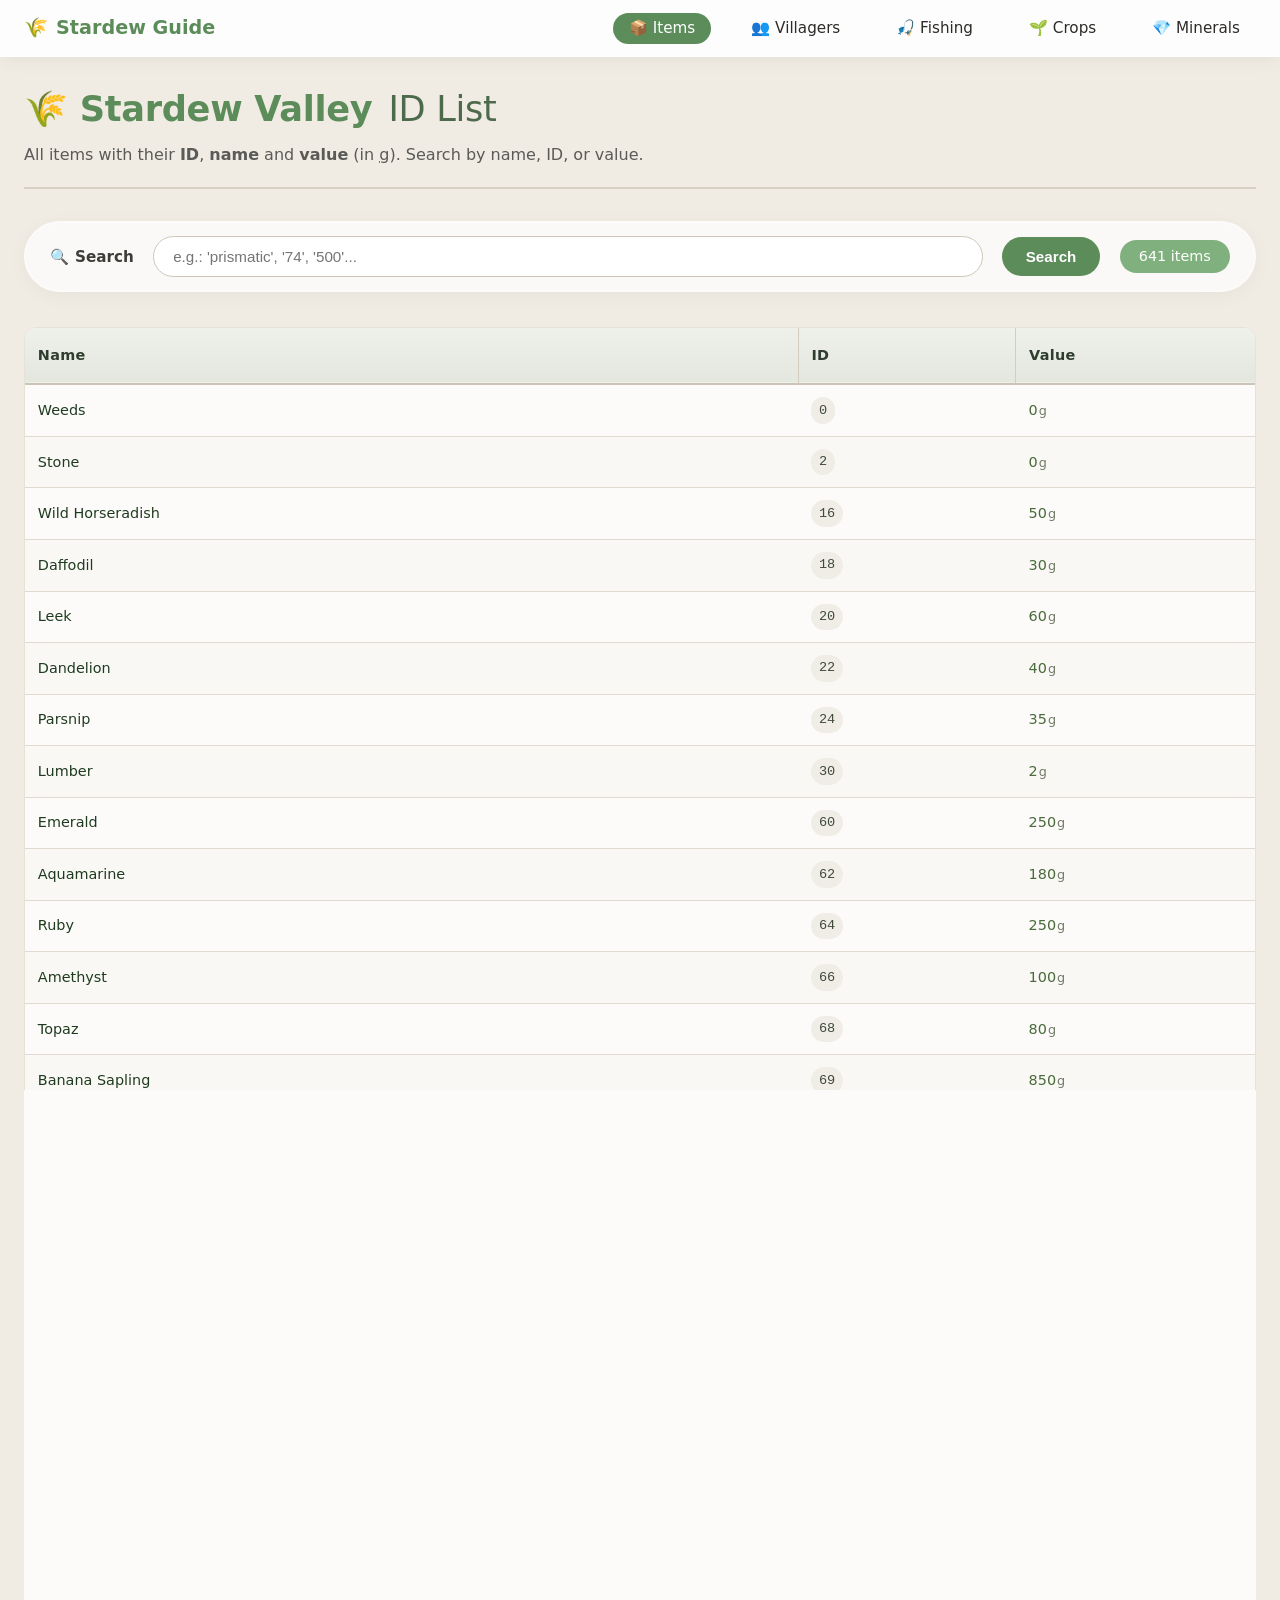
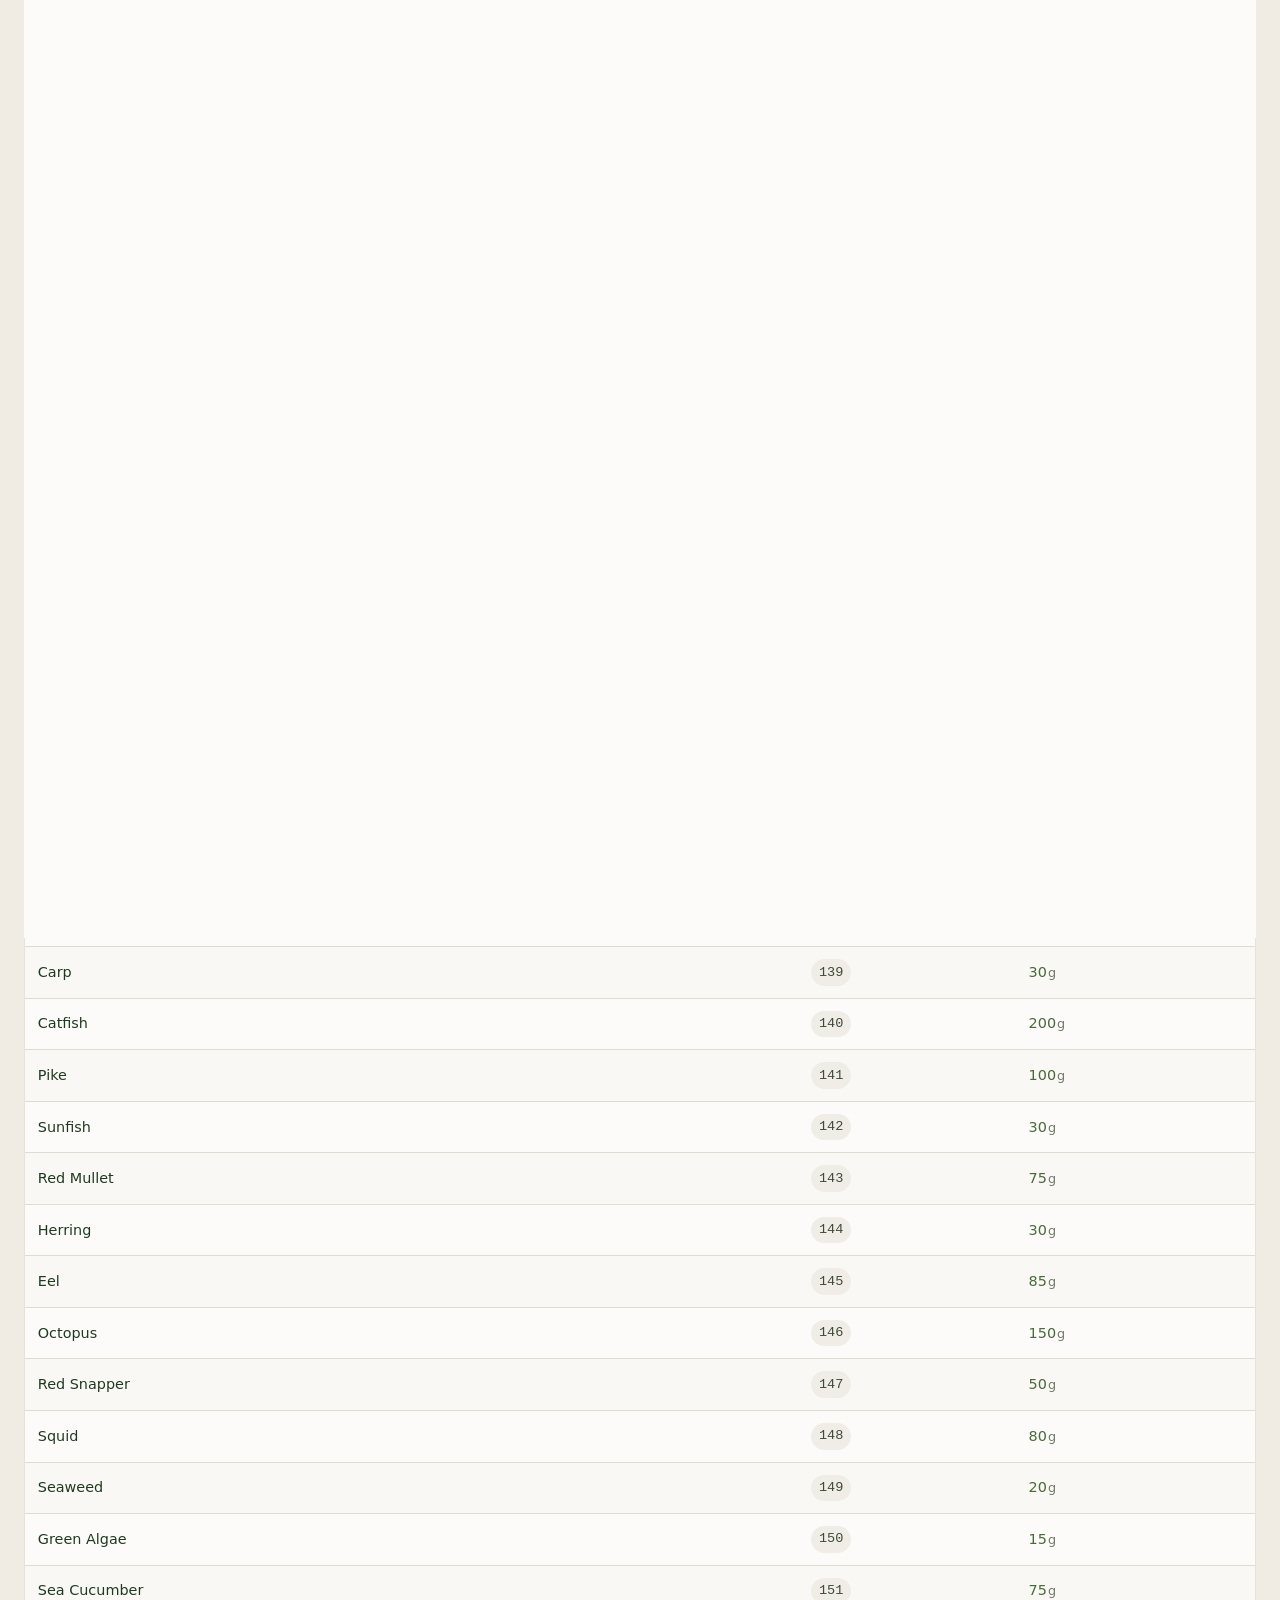
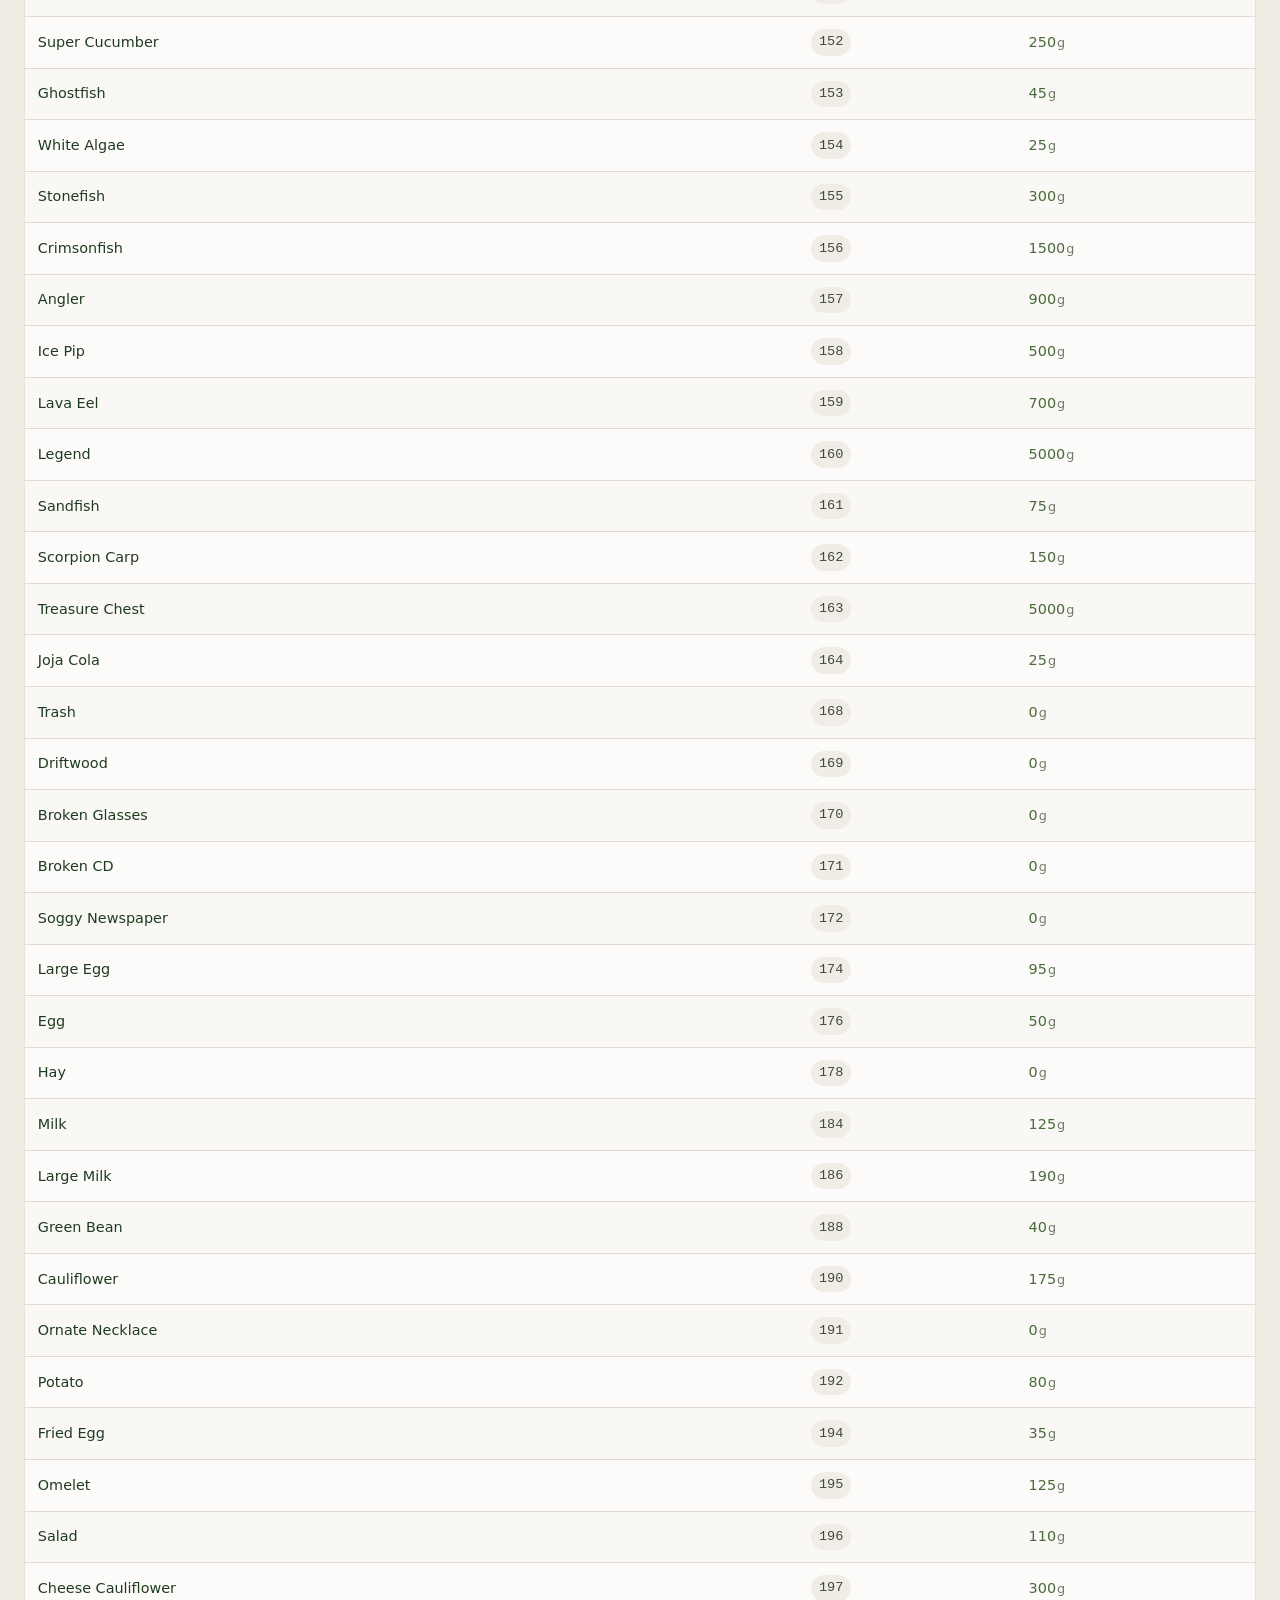
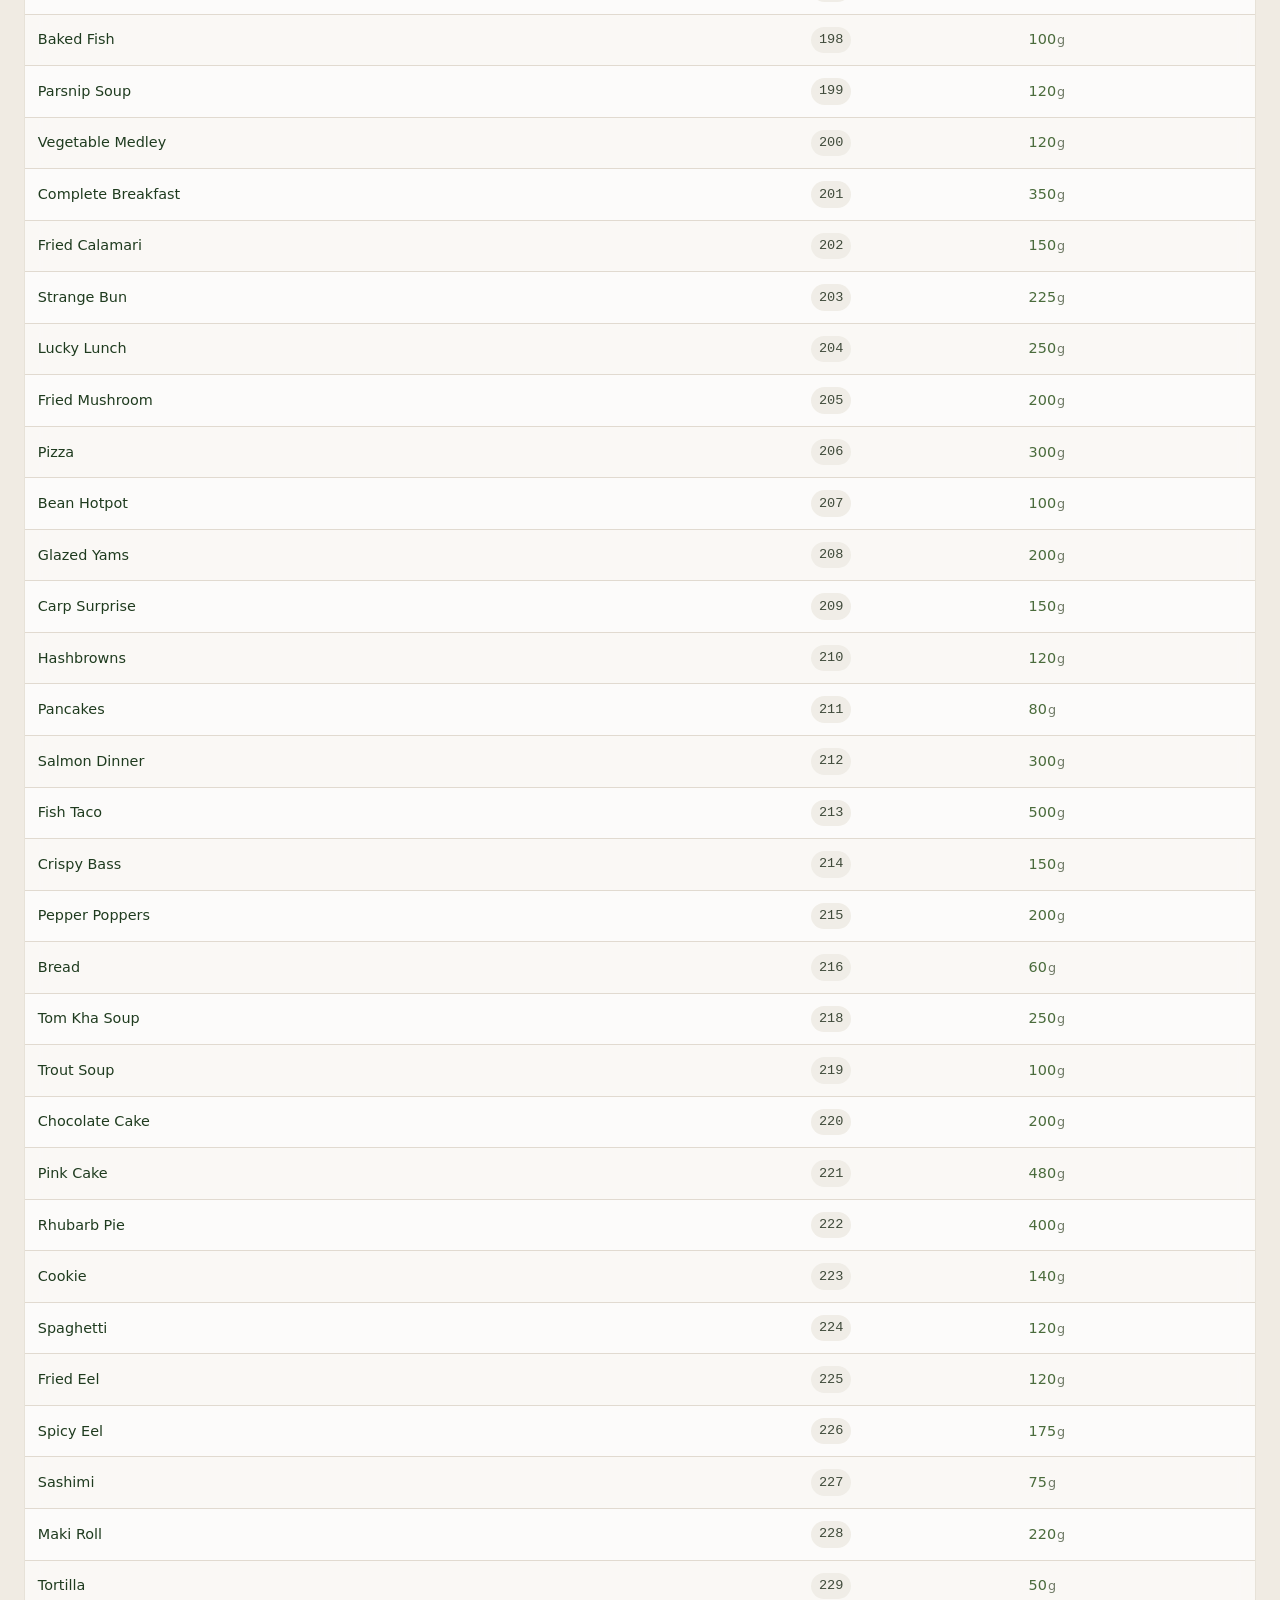
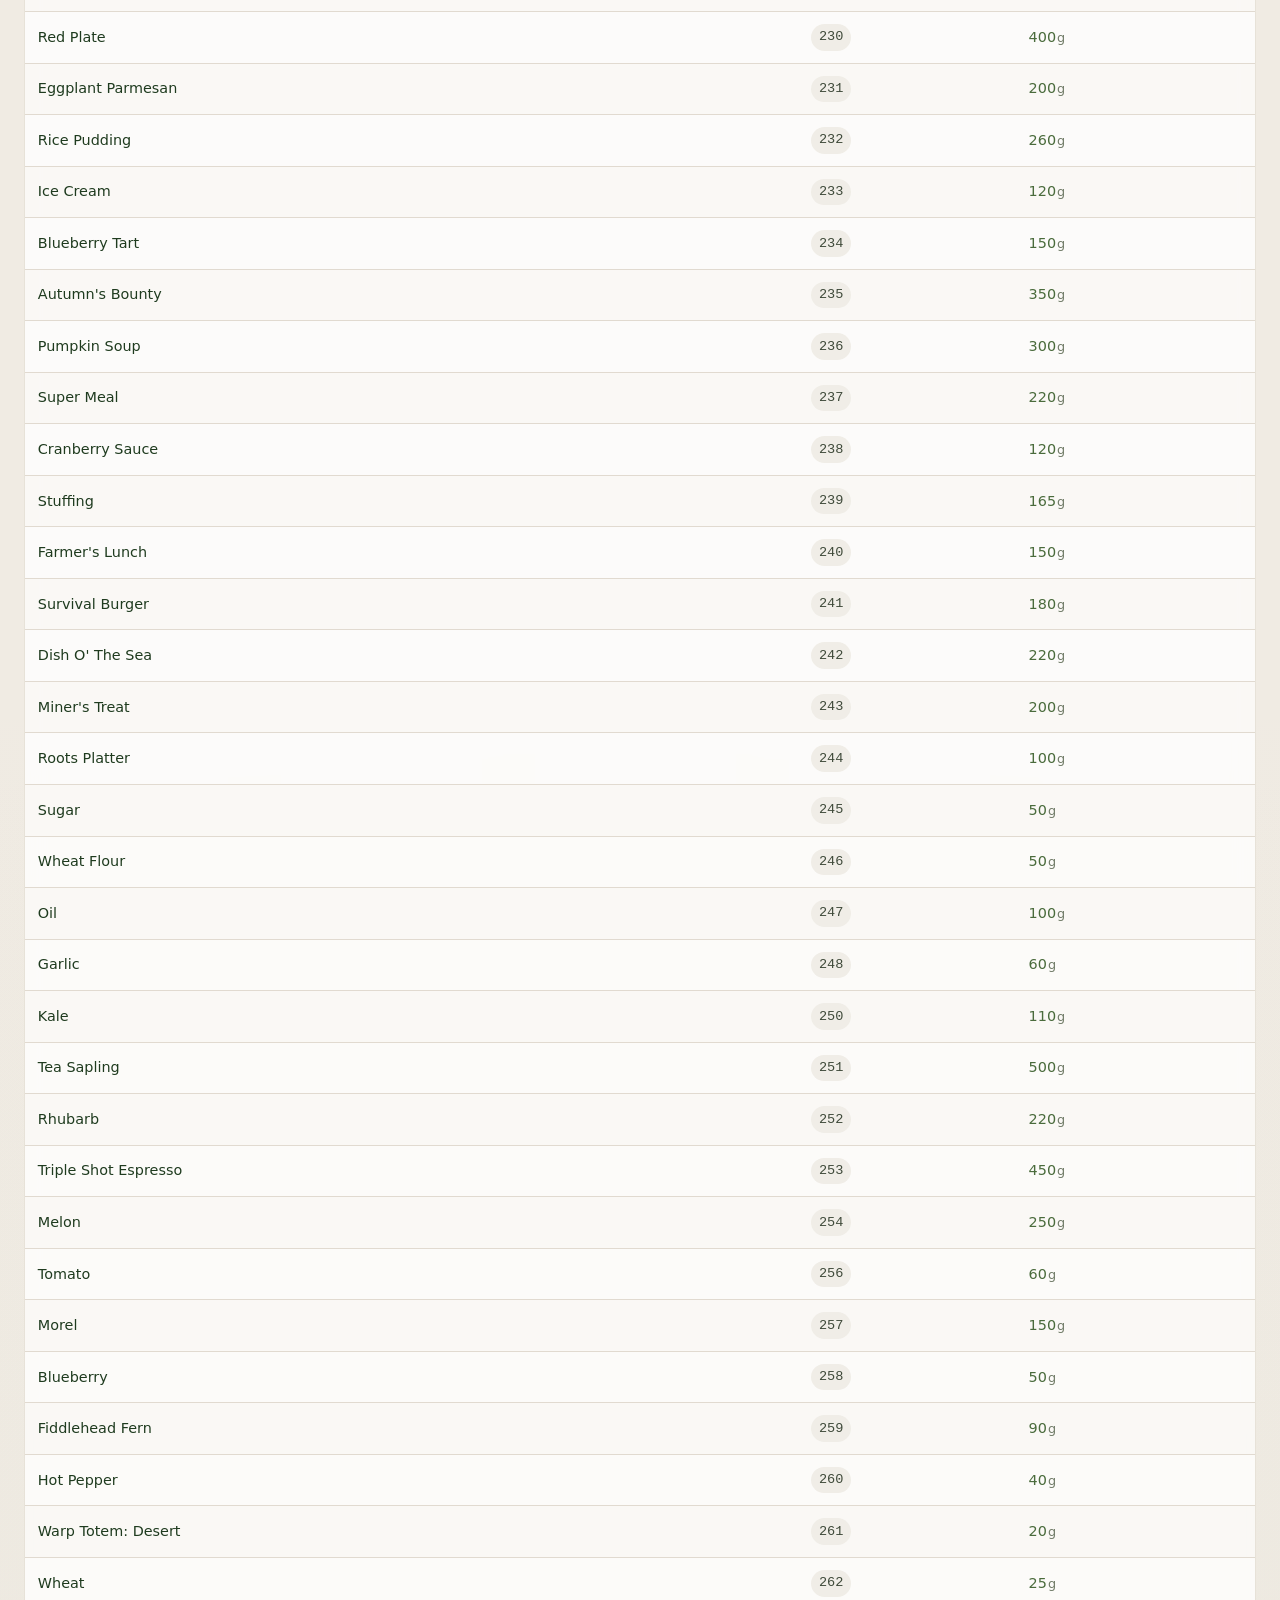
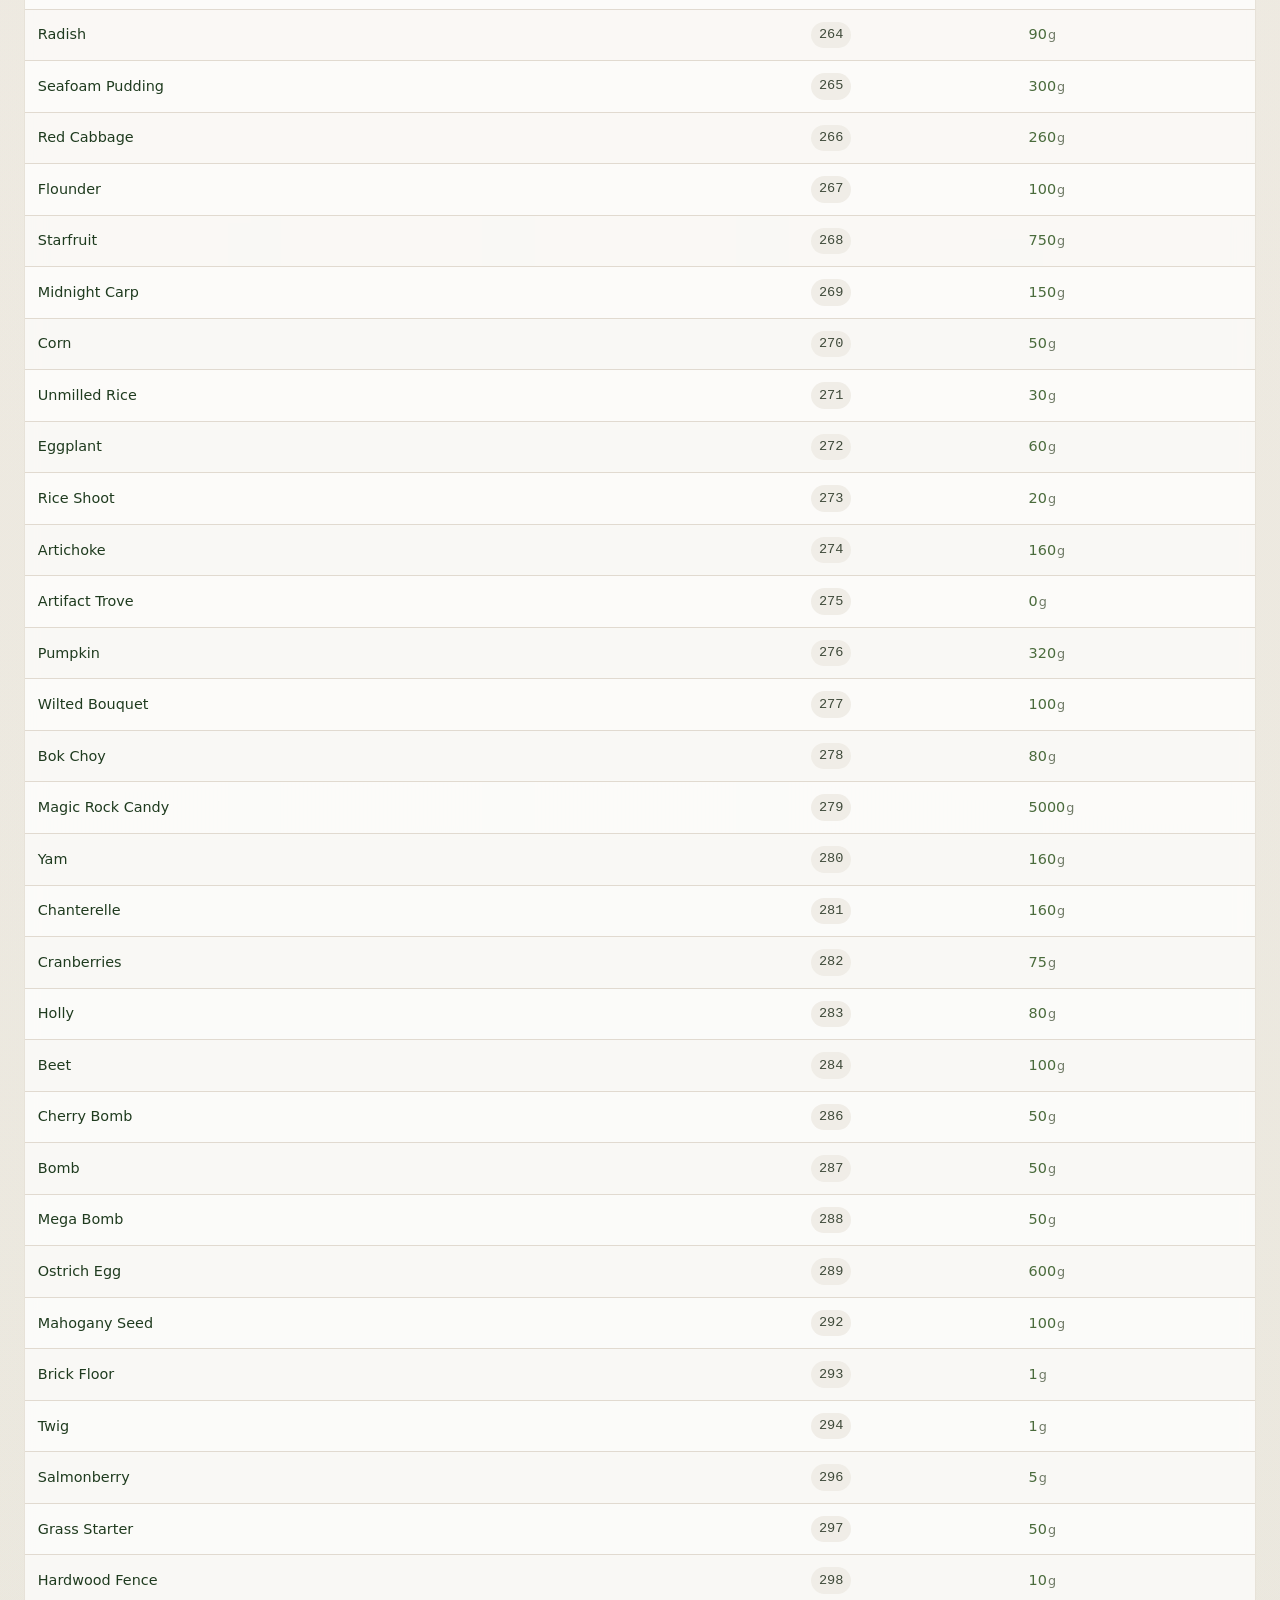
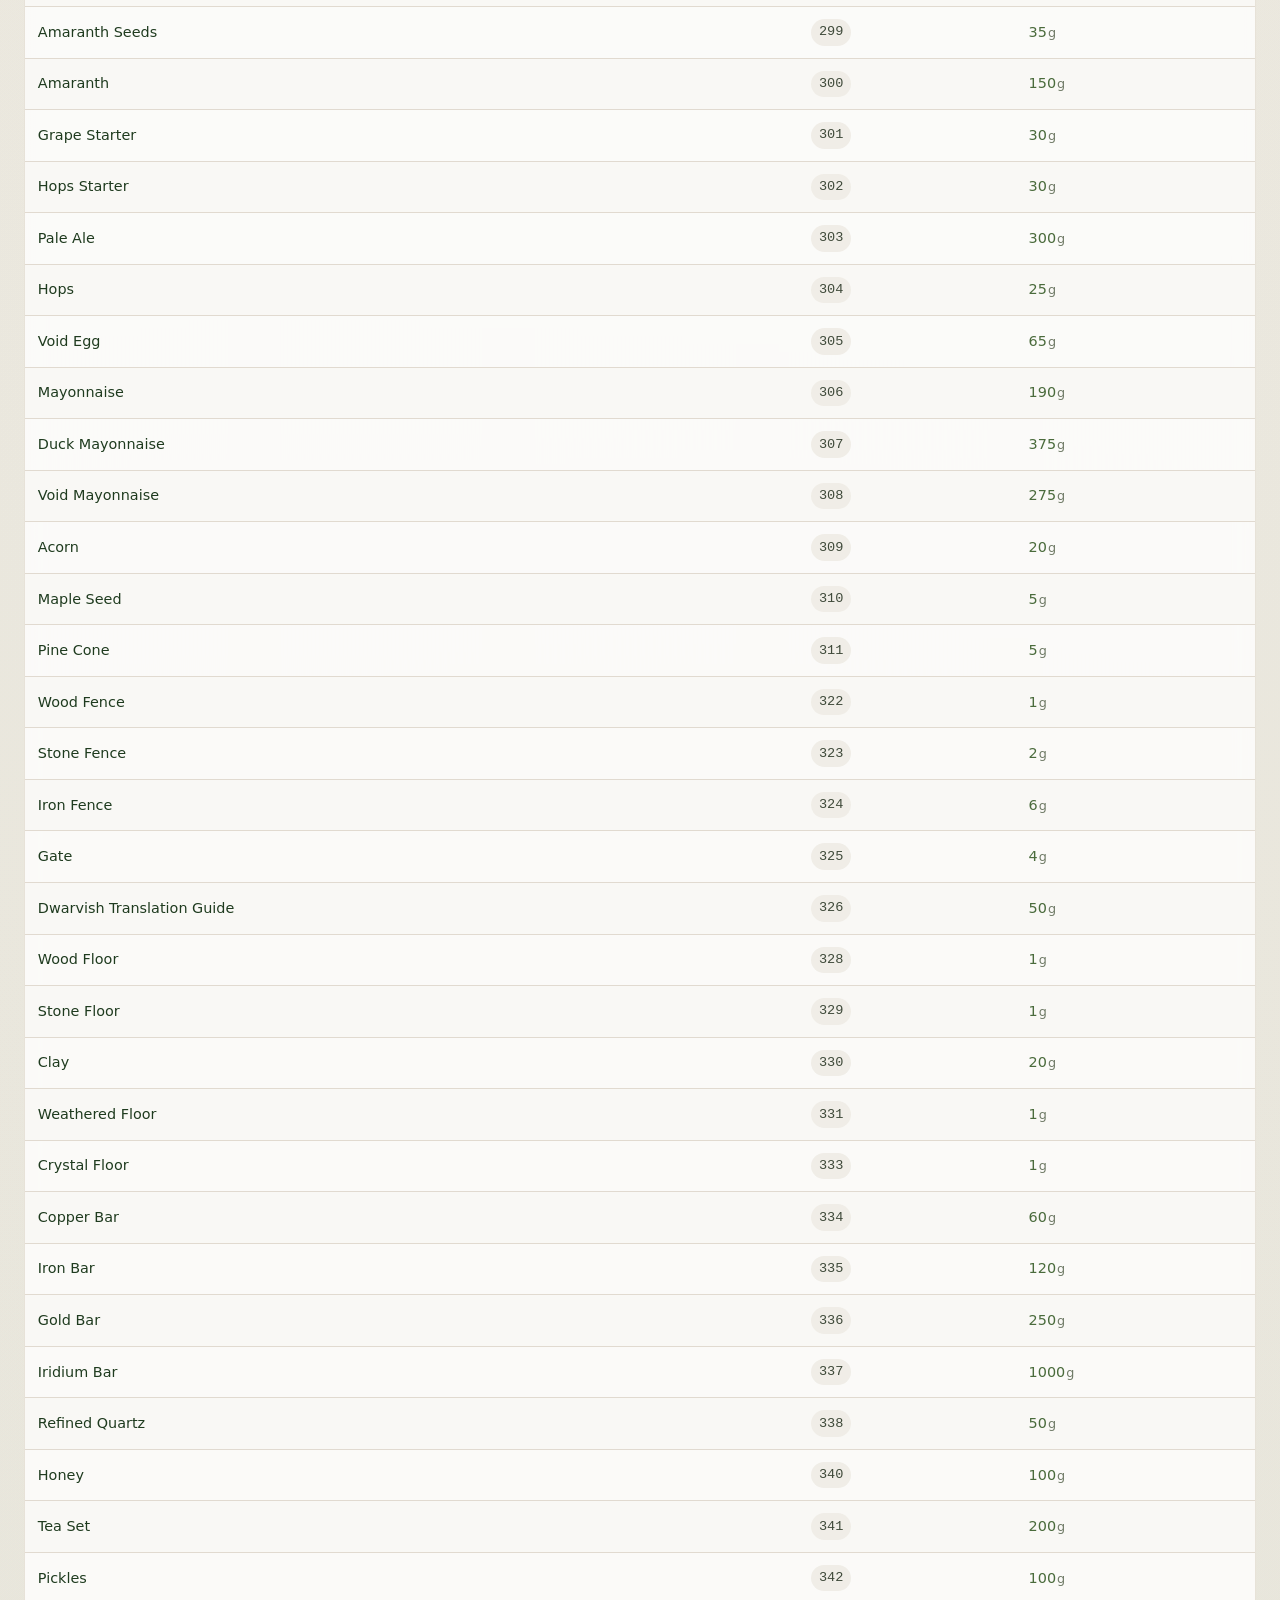
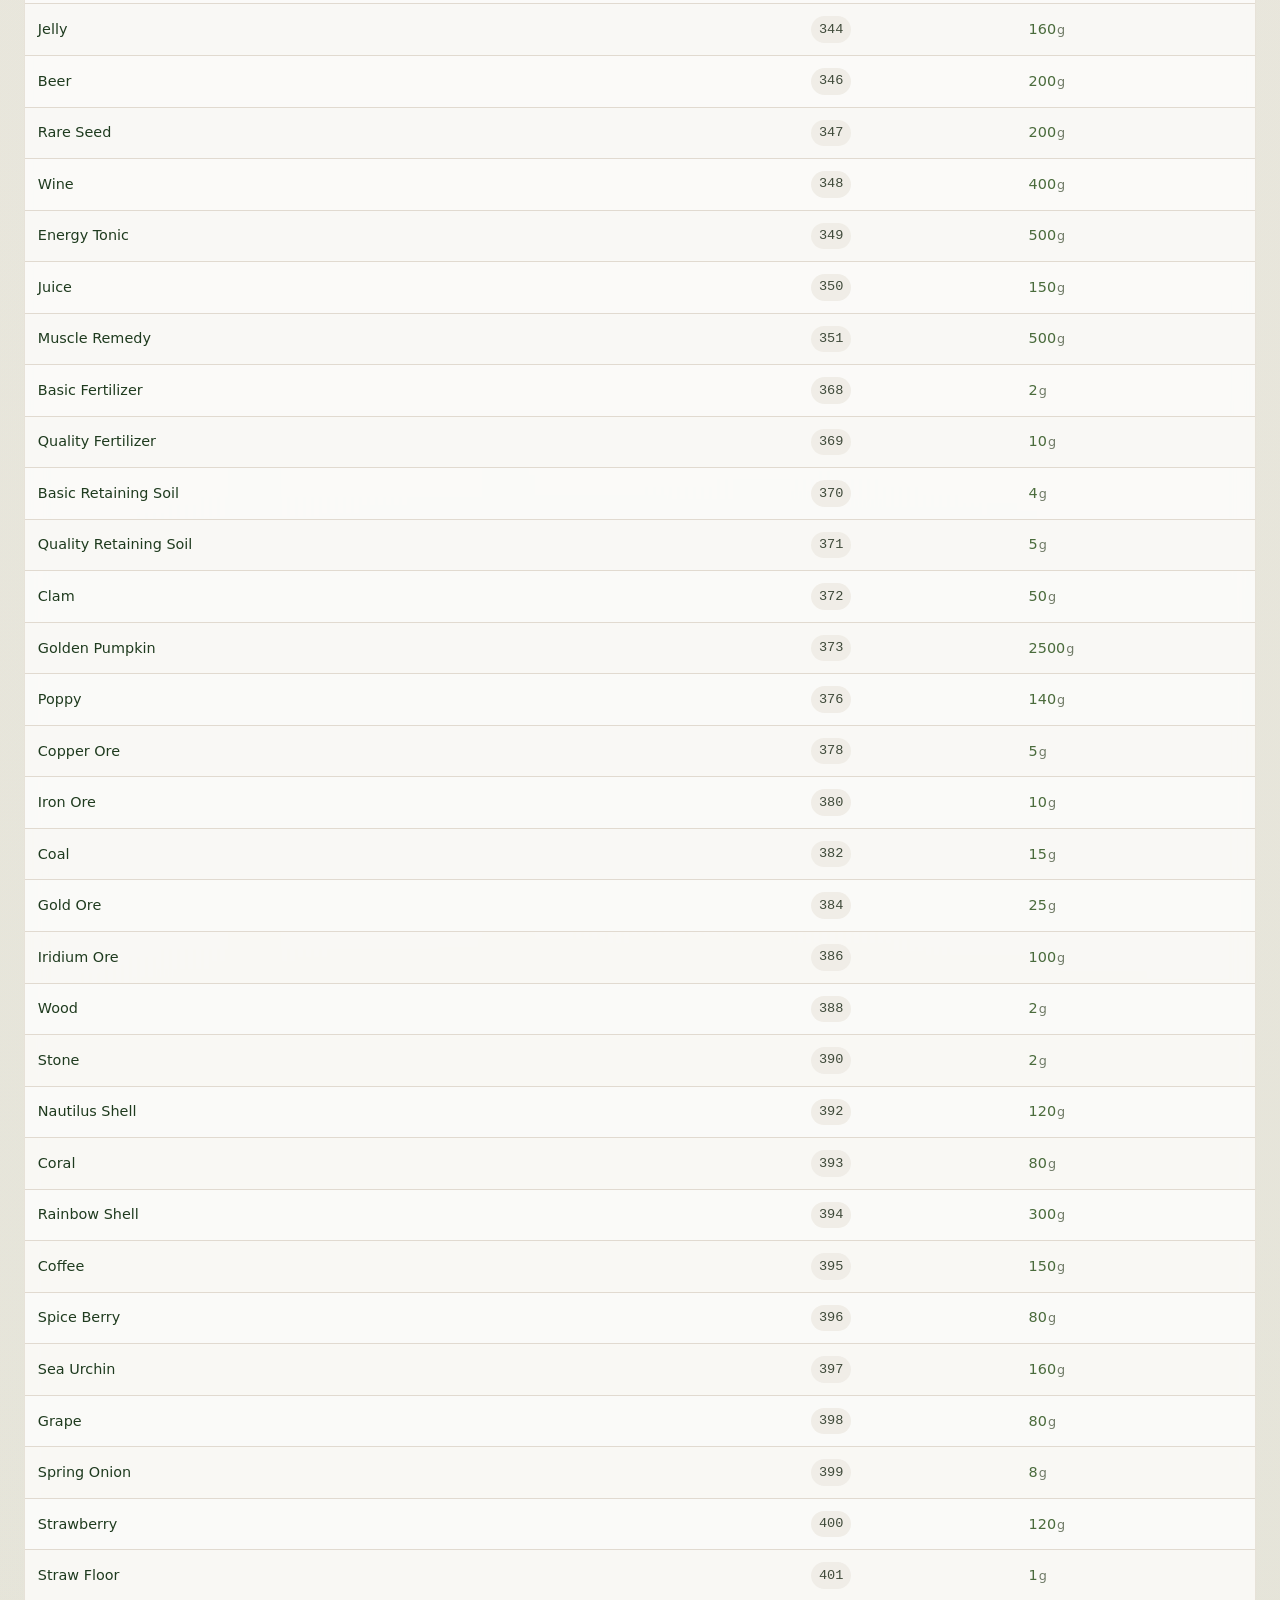
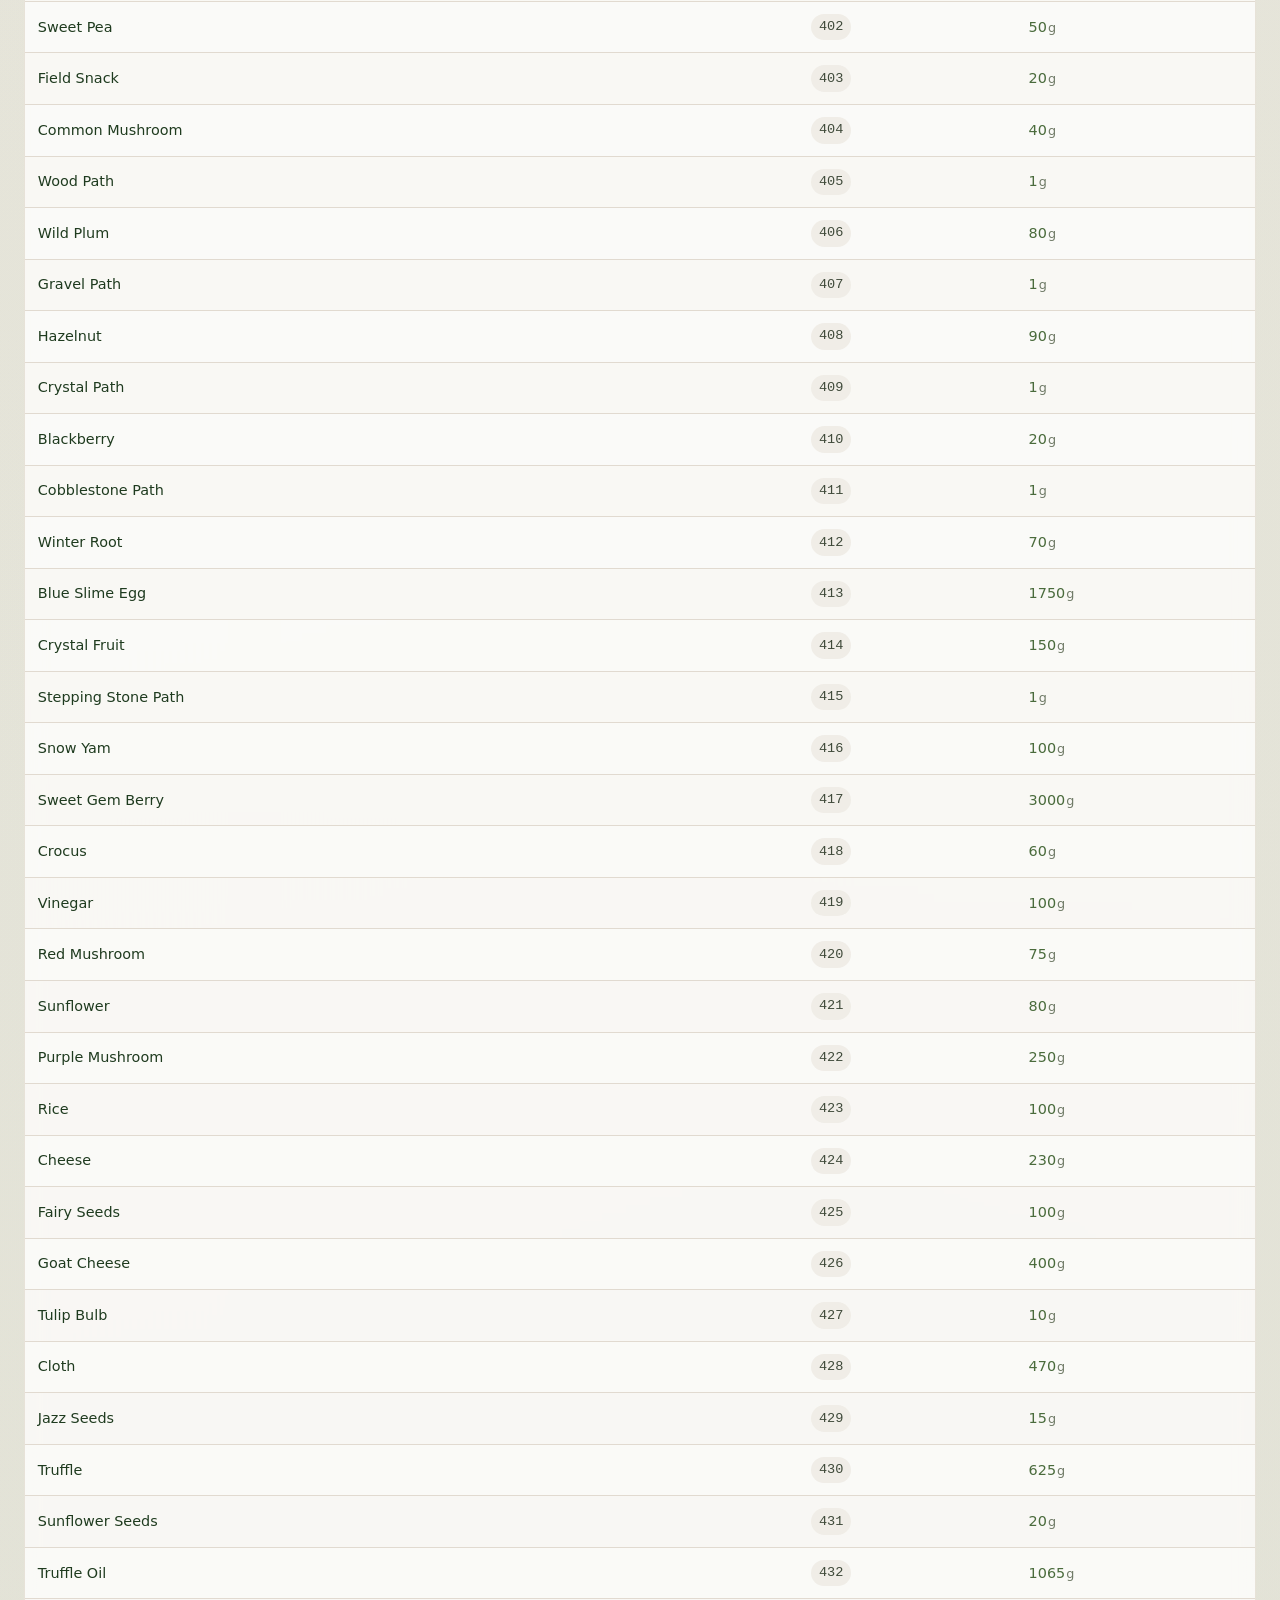
==== commit 811bcfc9: "nsk" ====
--- a/index.html
+++ b/index.html
@@ -17,6 +17,8 @@
                 <li><a href="index.html" class="active">📦 Items</a></li>
                 <li><a href="characters.html">👥 Villagers</a></li>
                 <li><a href="fishing.html">🎣 Fishing</a></li>
+                <li><a href="crops.html">🌱 Crops</a></li>
+                <li><a href="minerals.html">💎 Minerals</a></li>
             </ul>
         </div>
     </nav>
--- a/css/styles.css
+++ b/css/styles.css
@@ -767,4 +767,199 @@
     .fish-card .detail-value {
         font-size: 0.85rem;
     }
+}
+
+/* ============================================
+   CROP CARDS
+   ============================================ */
+.crop-card {
+    background: var(--glass-bg);
+    backdrop-filter: blur(12px);
+    -webkit-backdrop-filter: blur(12px);
+    border: 1px solid var(--glass-border);
+    border-radius: var(--radius);
+    padding: 1.5rem;
+    box-shadow: var(--glass-shadow);
+    transition: all 0.3s ease;
+    animation: fadeIn 0.3s ease-out;
+}
+
+.crop-card:hover {
+    transform: translateY(-4px);
+    background: rgba(255, 255, 255, 0.35);
+    box-shadow: 0 12px 48px rgba(0, 0, 0, 0.12);
+}
+
+.crop-card .crop-header {
+    display: flex;
+    justify-content: space-between;
+    align-items: center;
+    margin-bottom: 0.8rem;
+    padding-bottom: 0.8rem;
+    border-bottom: 2px solid rgba(255, 255, 255, 0.3);
+}
+
+.crop-card .crop-name {
+    font-size: 1.2rem;
+    font-weight: 600;
+    color: var(--green-dark);
+}
+
+.crop-card .crop-value {
+    font-size: 1.1rem;
+    font-weight: 600;
+    color: #4a6b3c;
+    background: rgba(255, 255, 255, 0.3);
+    padding: 0.2rem 0.8rem;
+    border-radius: 20px;
+}
+
+.crop-card .crop-value::after {
+    content: 'g';
+    font-size: 0.8rem;
+    margin-left: 1px;
+    color: #6f7a66;
+}
+
+.crop-card .crop-info {
+    display: grid;
+    grid-template-columns: 1fr;
+    gap: 0.3rem;
+}
+
+.crop-card .crop-detail {
+    display: flex;
+    font-size: 0.85rem;
+    padding: 0.2rem 0;
+    border-bottom: 1px dashed rgba(255, 255, 255, 0.2);
+}
+
+.crop-card .crop-detail:last-child {
+    border-bottom: none;
+}
+
+.crop-card .crop-description {
+    margin-top: 0.3rem;
+    padding-top: 0.3rem;
+    border-top: 1px solid rgba(255, 255, 255, 0.3);
+}
+
+.crop-card .crop-description .detail-value {
+    font-style: italic;
+    color: #5a5a57;
+}
+
+/* ============================================
+   MINERAL CARDS
+   ============================================ */
+.mineral-card {
+    background: var(--glass-bg);
+    backdrop-filter: blur(12px);
+    -webkit-backdrop-filter: blur(12px);
+    border: 1px solid var(--glass-border);
+    border-radius: var(--radius);
+    padding: 1.5rem;
+    box-shadow: var(--glass-shadow);
+    transition: all 0.3s ease;
+    animation: fadeIn 0.3s ease-out;
+}
+
+.mineral-card:hover {
+    transform: translateY(-4px);
+    background: rgba(255, 255, 255, 0.35);
+    box-shadow: 0 12px 48px rgba(0, 0, 0, 0.12);
+}
+
+.mineral-card .mineral-header {
+    display: flex;
+    justify-content: space-between;
+    align-items: center;
+    gap: 0.5rem;
+    margin-bottom: 0.8rem;
+    padding-bottom: 0.8rem;
+    border-bottom: 2px solid rgba(255, 255, 255, 0.3);
+    flex-wrap: wrap;
+}
+
+.mineral-card .mineral-name {
+    font-size: 1.2rem;
+    font-weight: 600;
+    color: var(--green-dark);
+}
+
+.mineral-card .mineral-type {
+    font-size: 0.85rem;
+    font-weight: 500;
+    color: #5a5a57;
+    background: rgba(255, 255, 255, 0.4);
+    padding: 0.2rem 0.8rem;
+    border-radius: 20px;
+}
+
+.mineral-card .mineral-value {
+    font-size: 1.1rem;
+    font-weight: 600;
+    color: #4a6b3c;
+    background: rgba(255, 255, 255, 0.3);
+    padding: 0.2rem 0.8rem;
+    border-radius: 20px;
+}
+
+.mineral-card .mineral-value::after {
+    content: 'g';
+    font-size: 0.8rem;
+    margin-left: 1px;
+    color: #6f7a66;
+}
+
+.mineral-card .mineral-info {
+    display: grid;
+    grid-template-columns: 1fr;
+    gap: 0.3rem;
+}
+
+.mineral-card .mineral-detail {
+    display: flex;
+    font-size: 0.85rem;
+    padding: 0.2rem 0;
+    border-bottom: 1px dashed rgba(255, 255, 255, 0.2);
+}
+
+.mineral-card .mineral-detail:last-child {
+    border-bottom: none;
+}
+
+.mineral-card .mineral-description {
+    margin-top: 0.3rem;
+    padding-top: 0.3rem;
+    border-top: 1px solid rgba(255, 255, 255, 0.3);
+}
+
+.mineral-card .mineral-description .detail-value {
+    font-style: italic;
+    color: #5a5a57;
+}
+
+@media (max-width: 768px) {
+    .crop-card .crop-detail,
+    .mineral-card .mineral-detail {
+        flex-direction: column;
+        padding: 0.3rem 0;
+    }
+    
+    .crop-card .detail-label,
+    .mineral-card .detail-label {
+        min-width: auto;
+        font-size: 0.8rem;
+    }
+    
+    .crop-card .detail-value,
+    .mineral-card .detail-value {
+        font-size: 0.85rem;
+    }
+
+    .mineral-card .mineral-header {
+        flex-direction: column;
+        align-items: flex-start;
+    }
 }
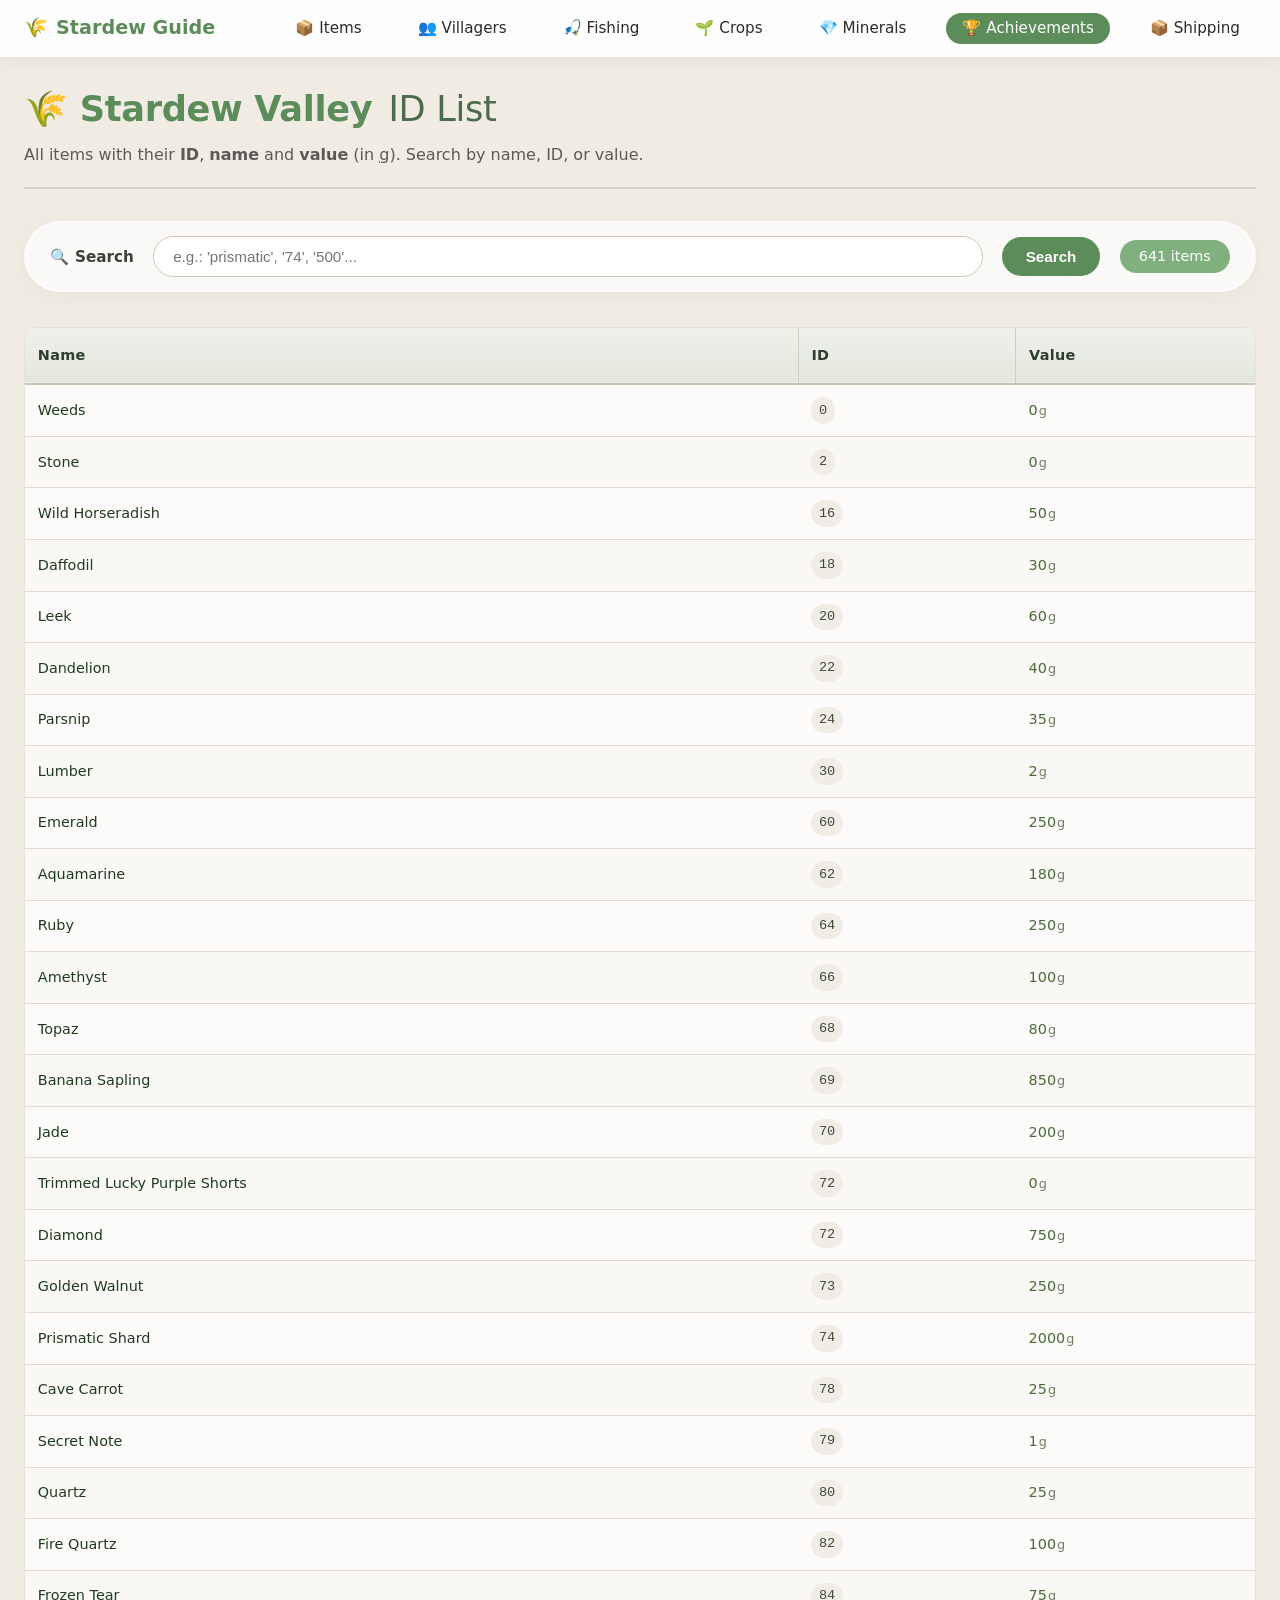
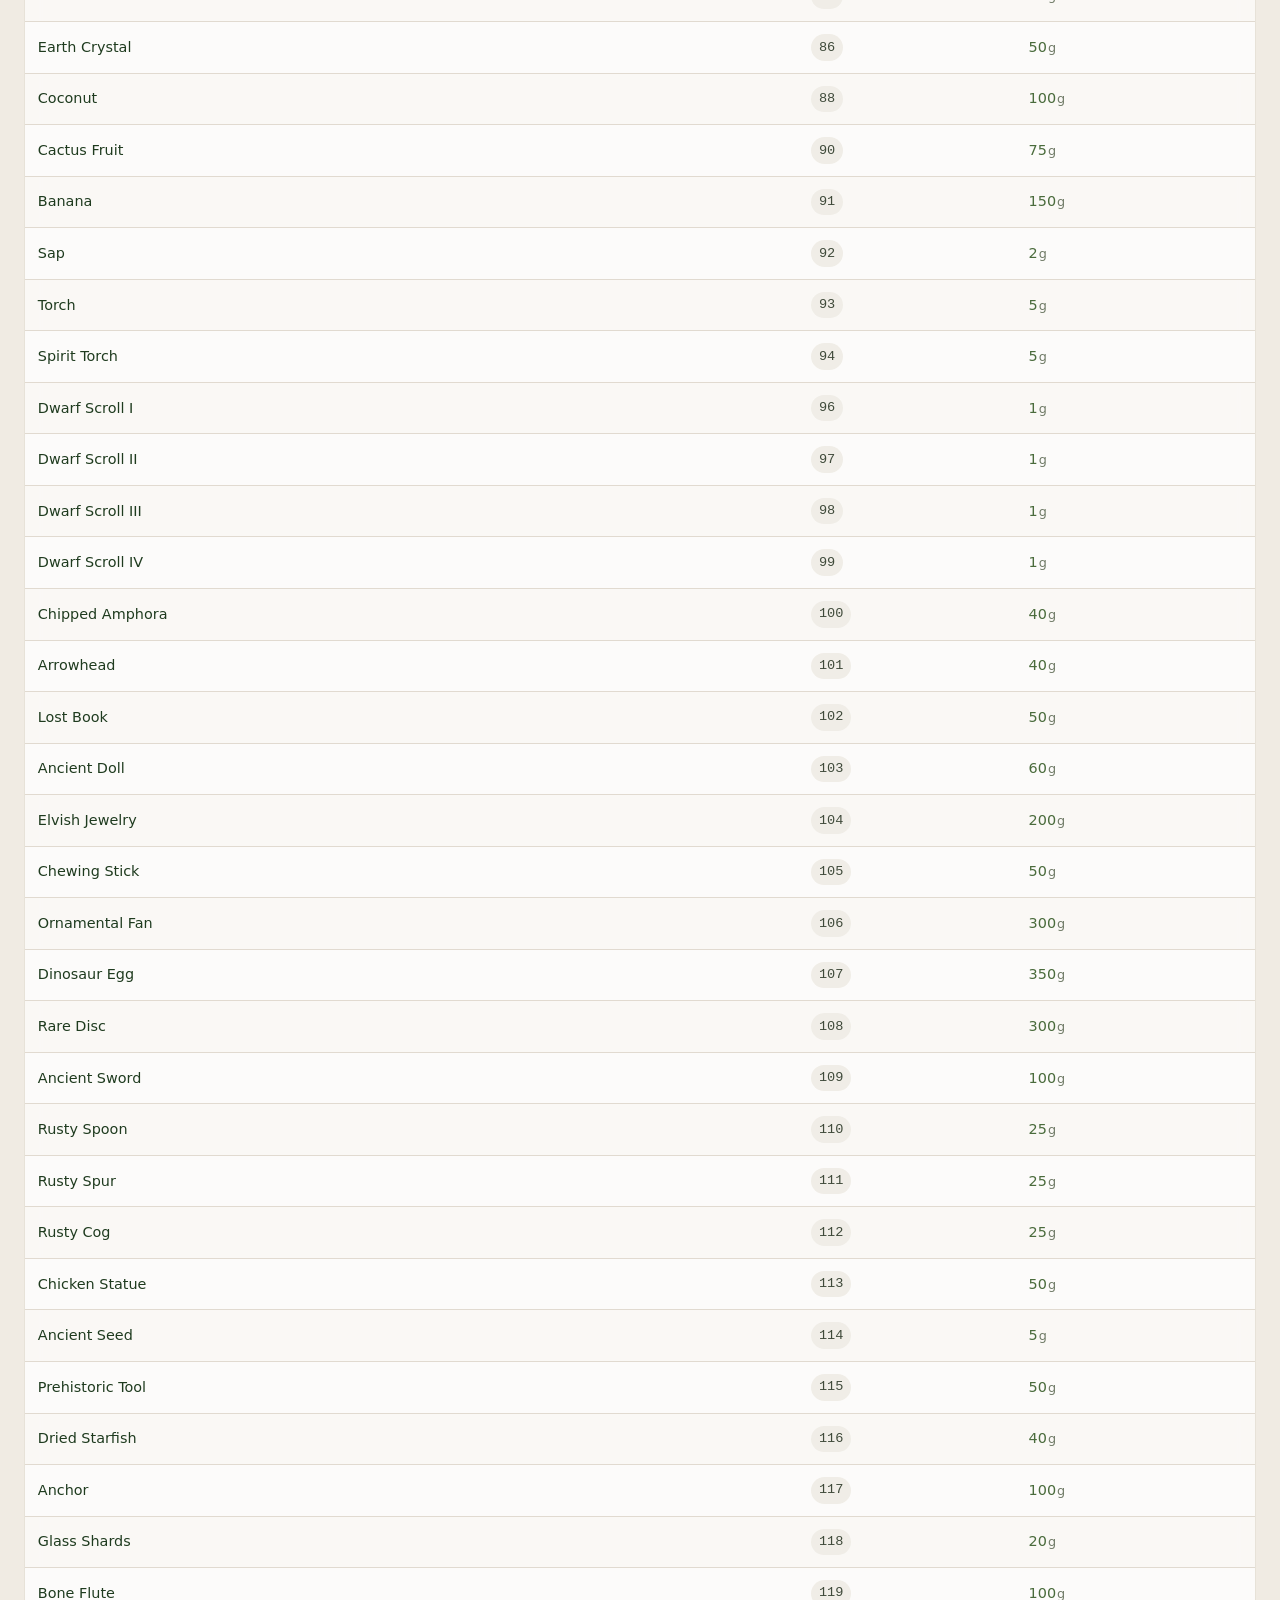
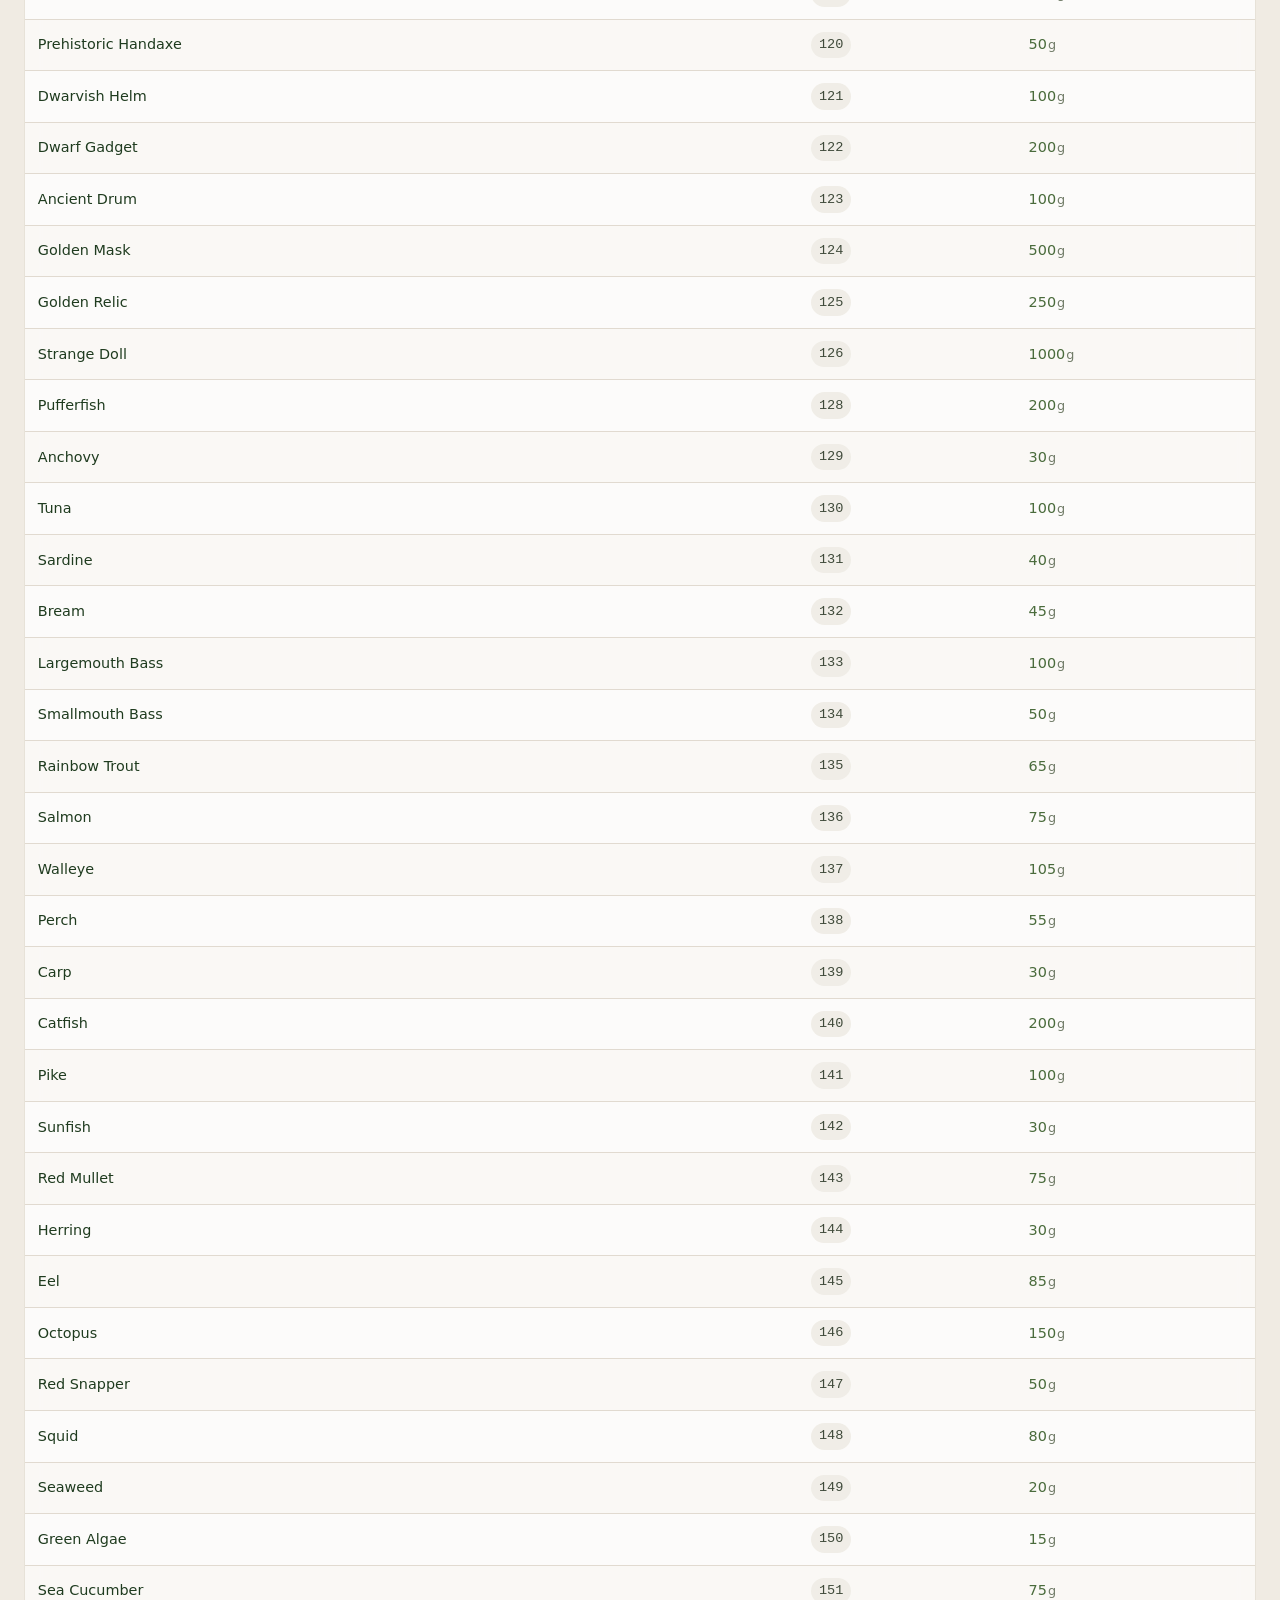
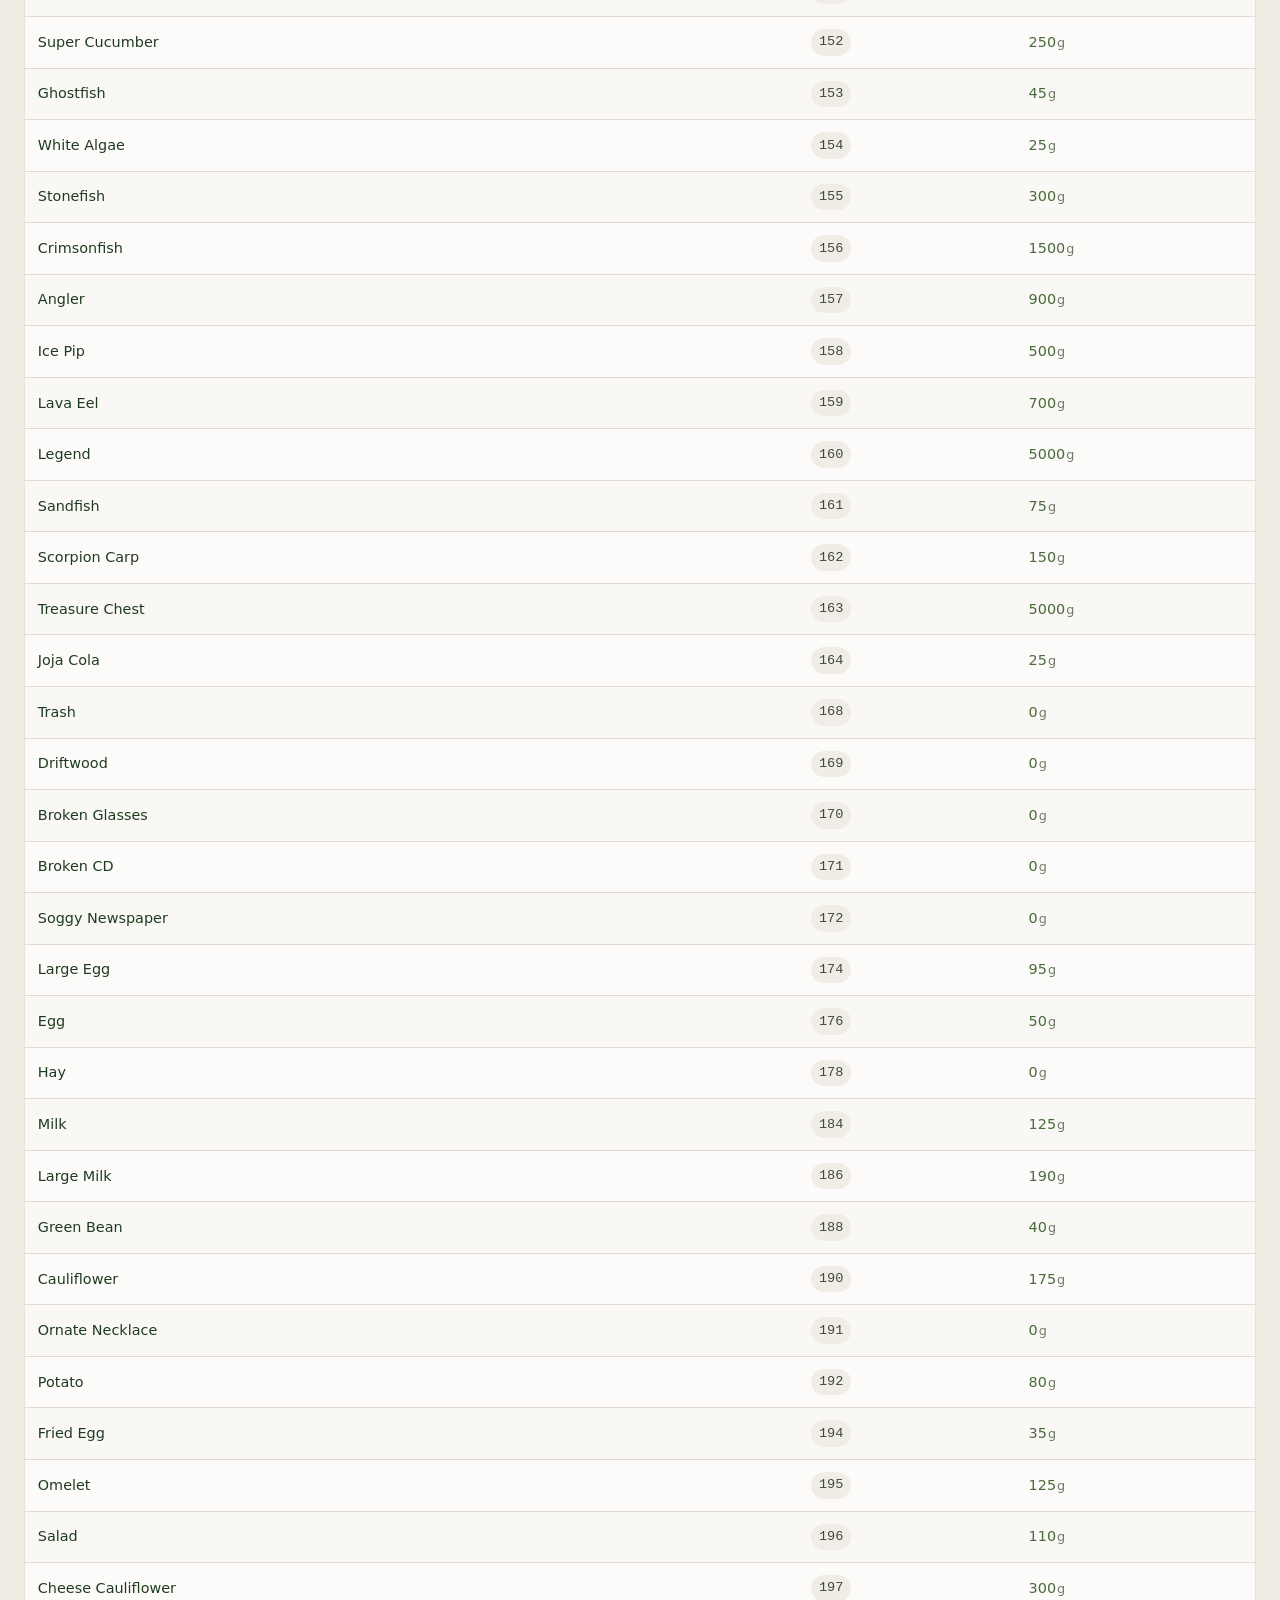
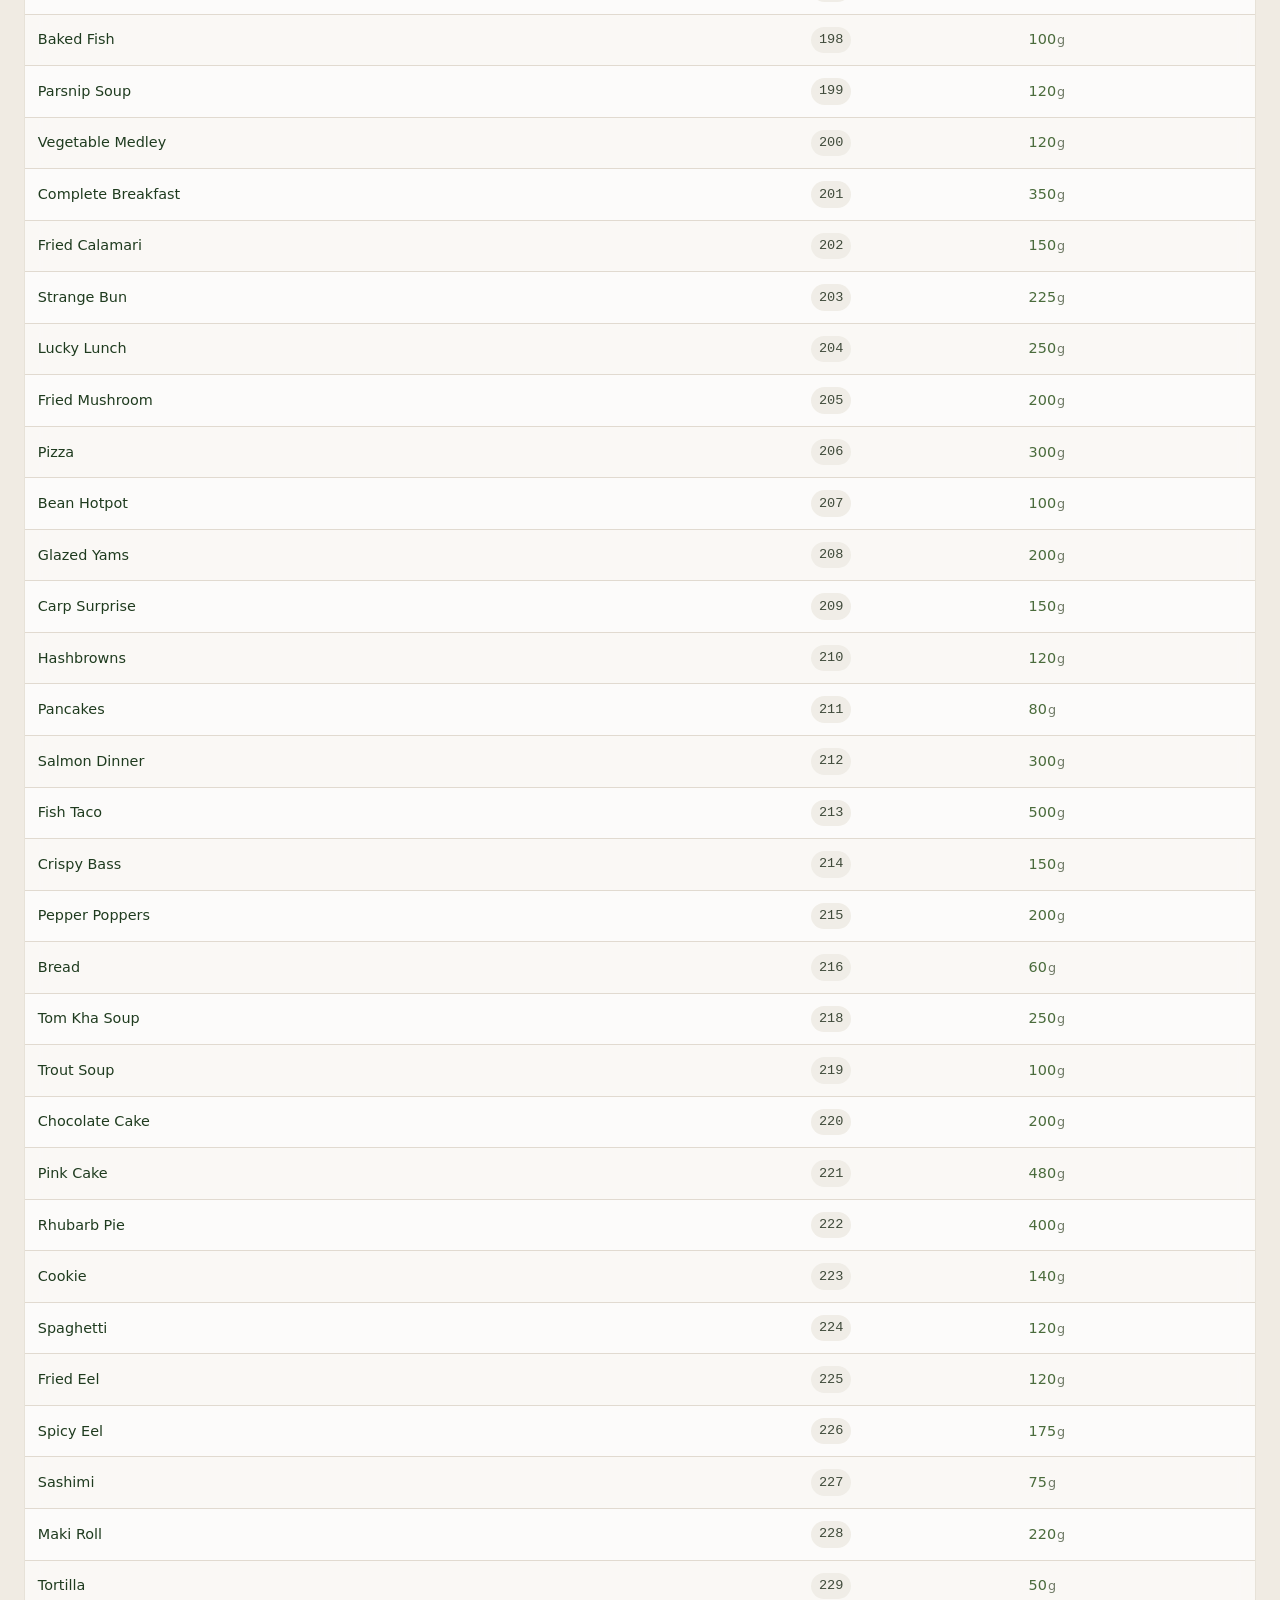
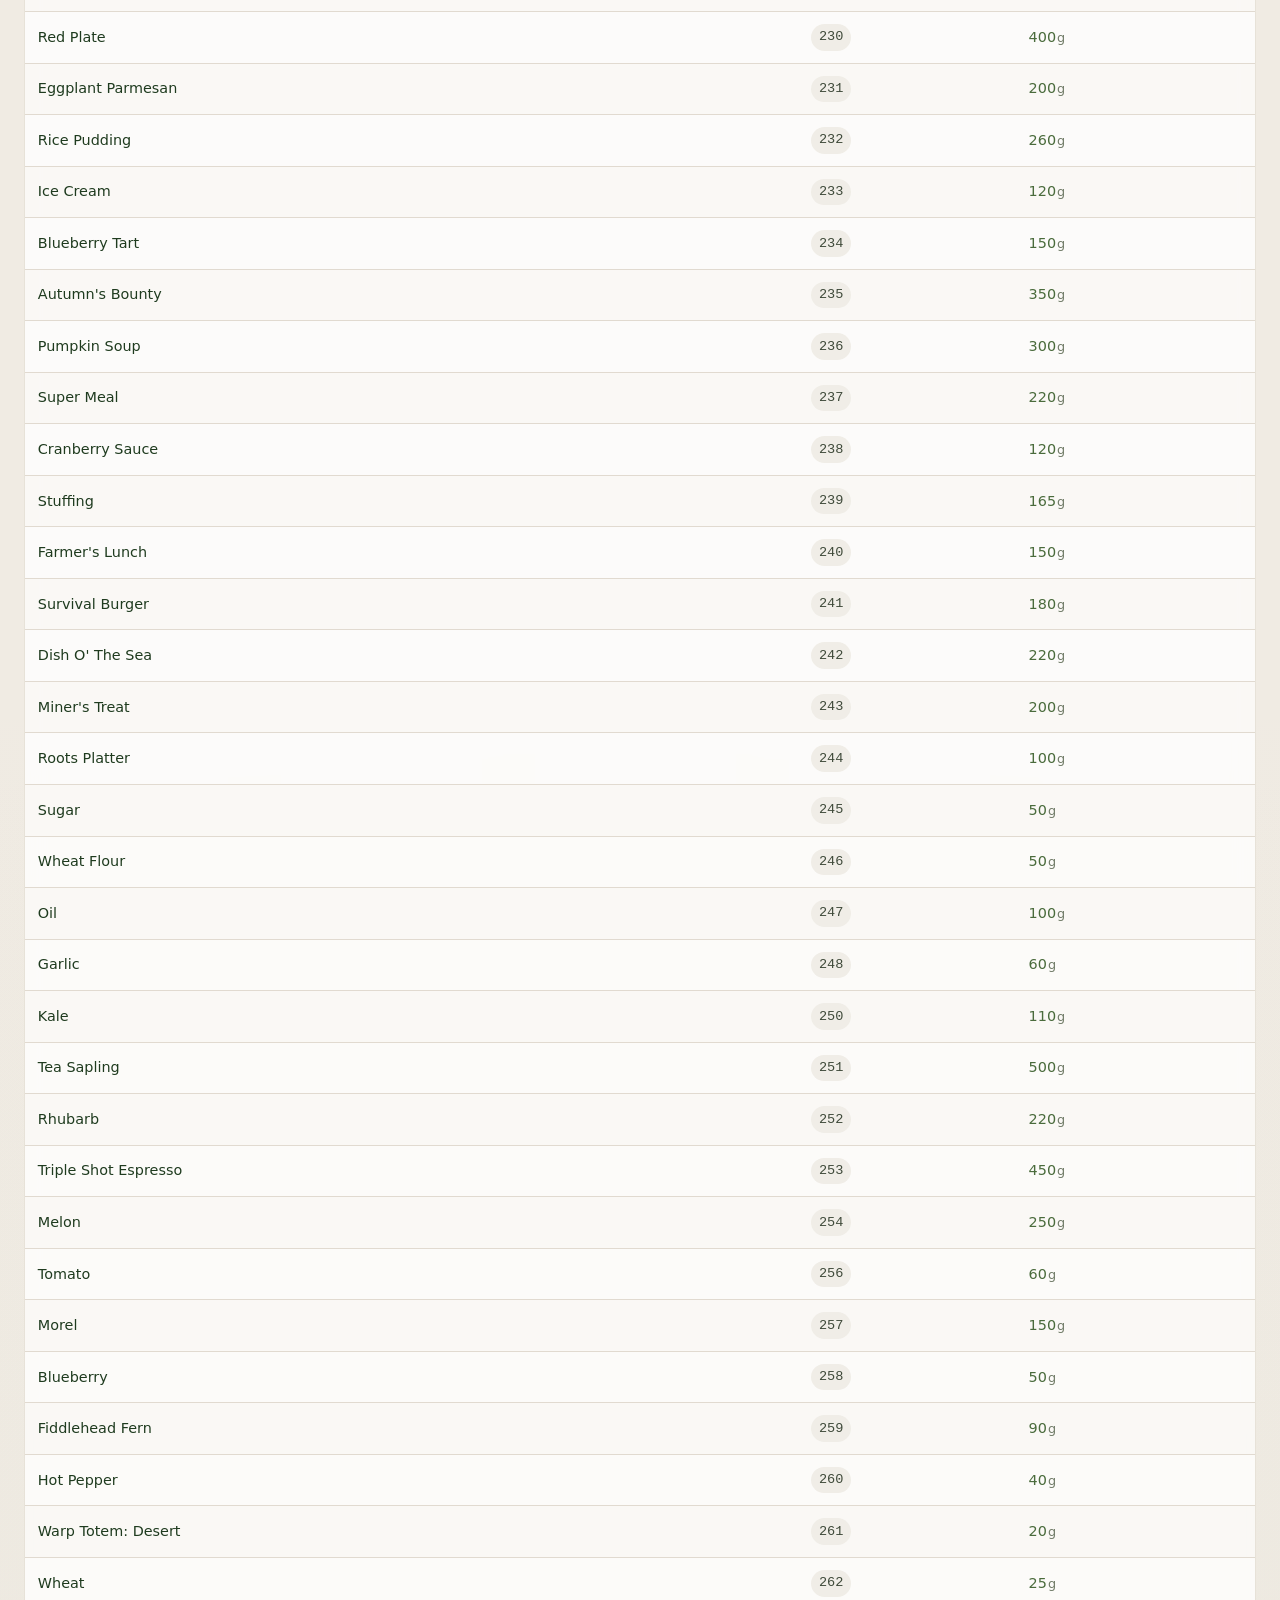
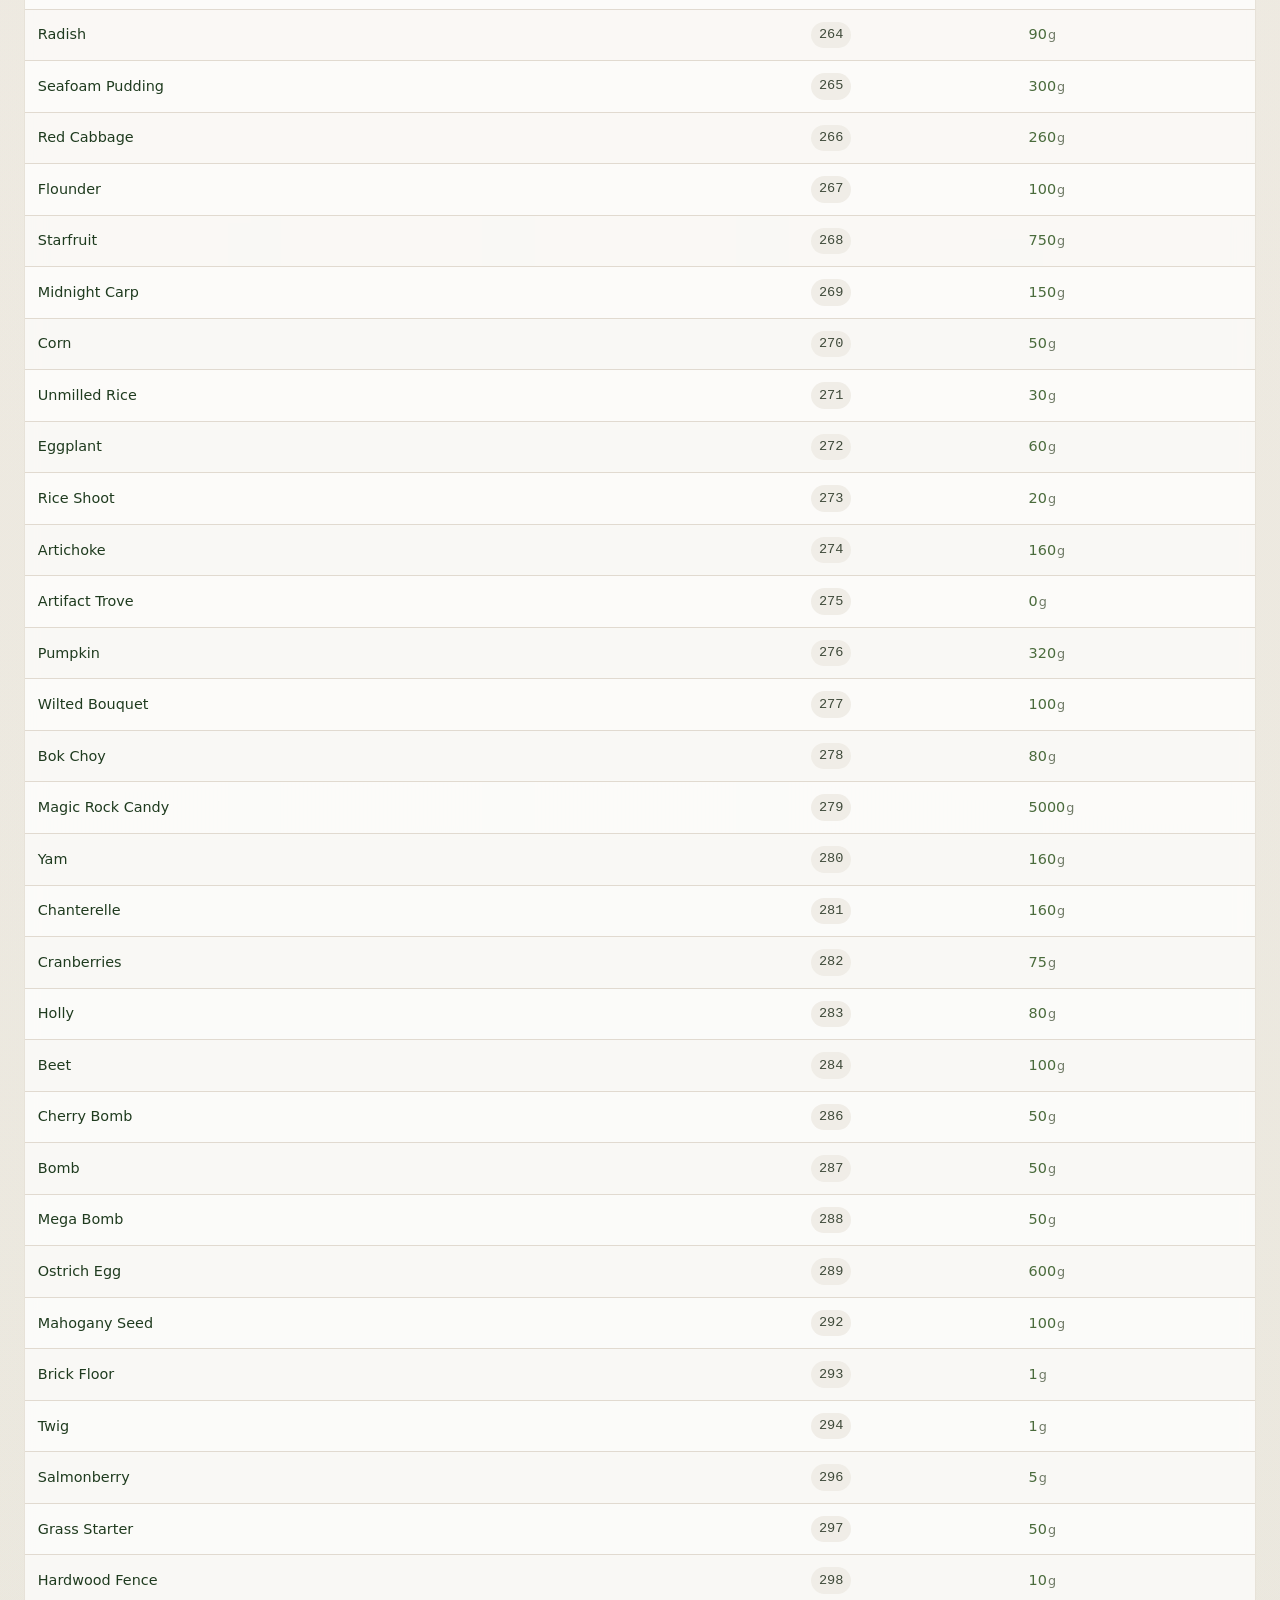
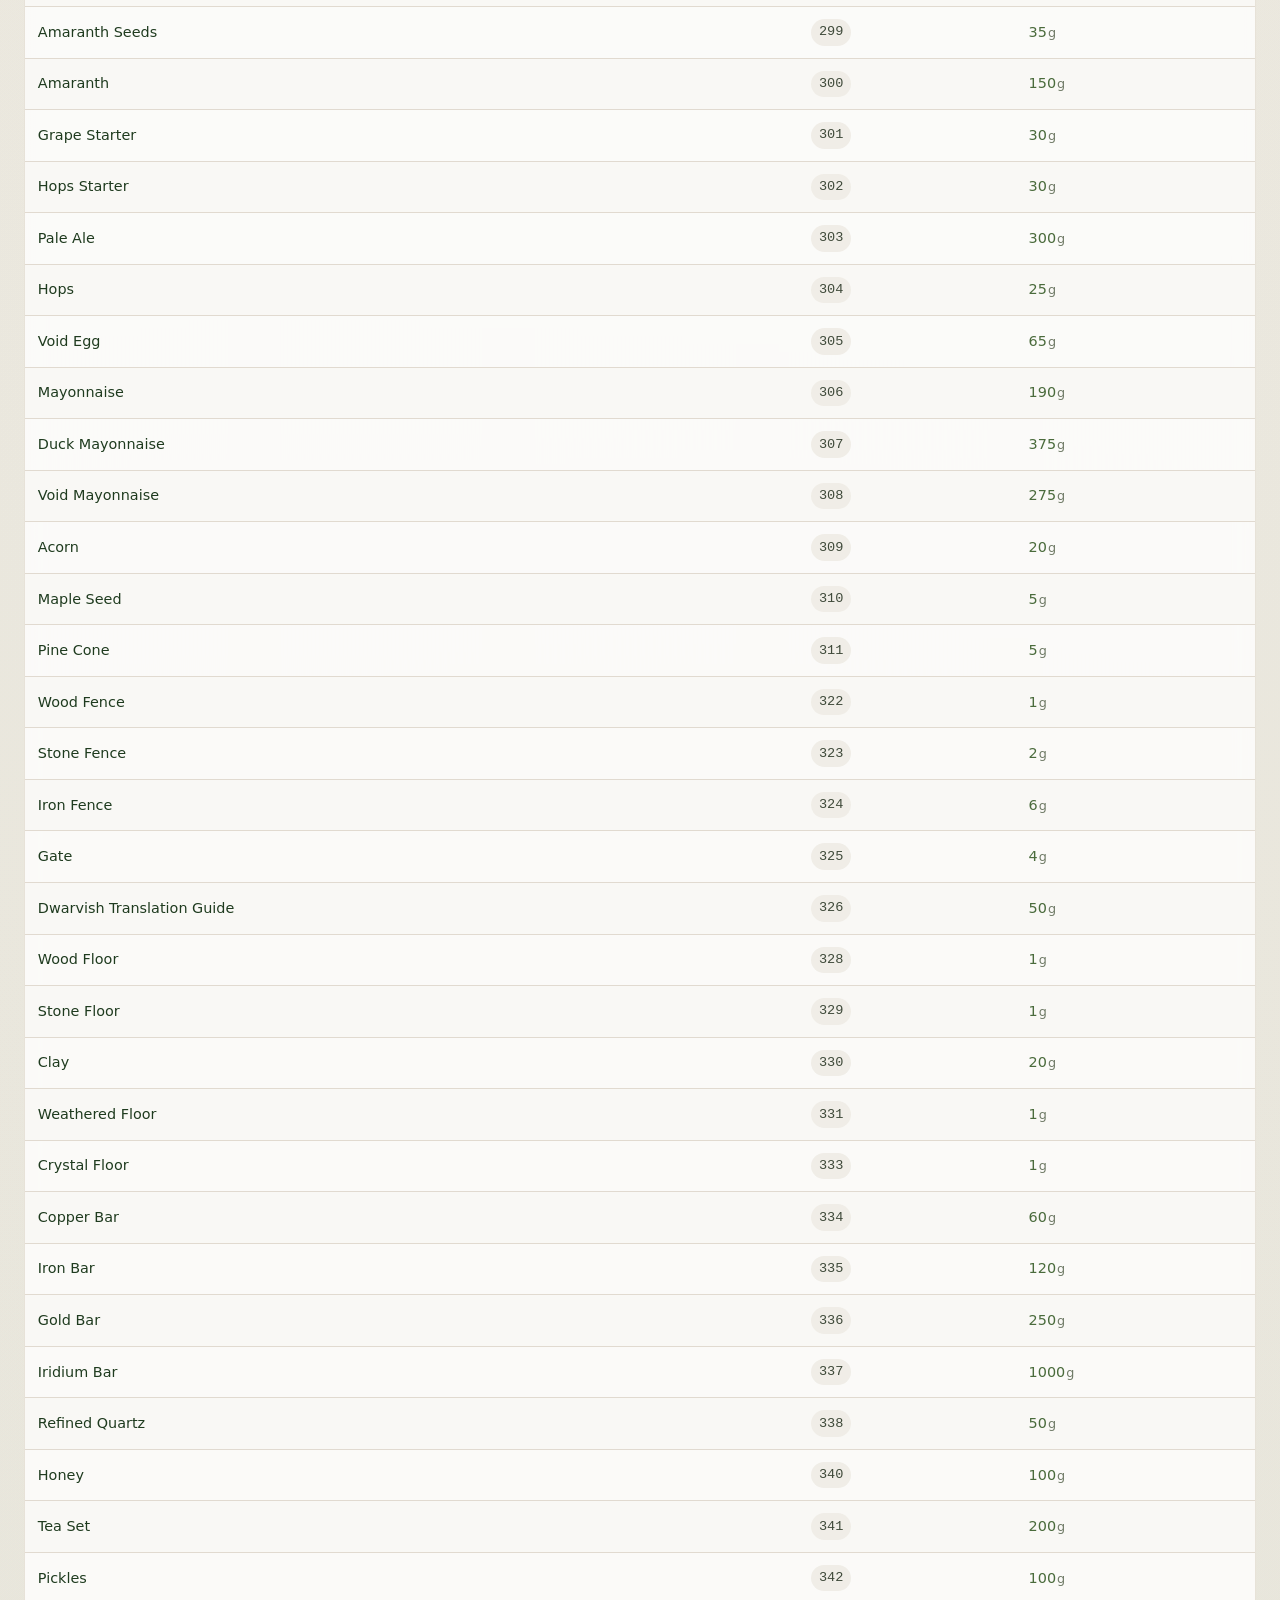
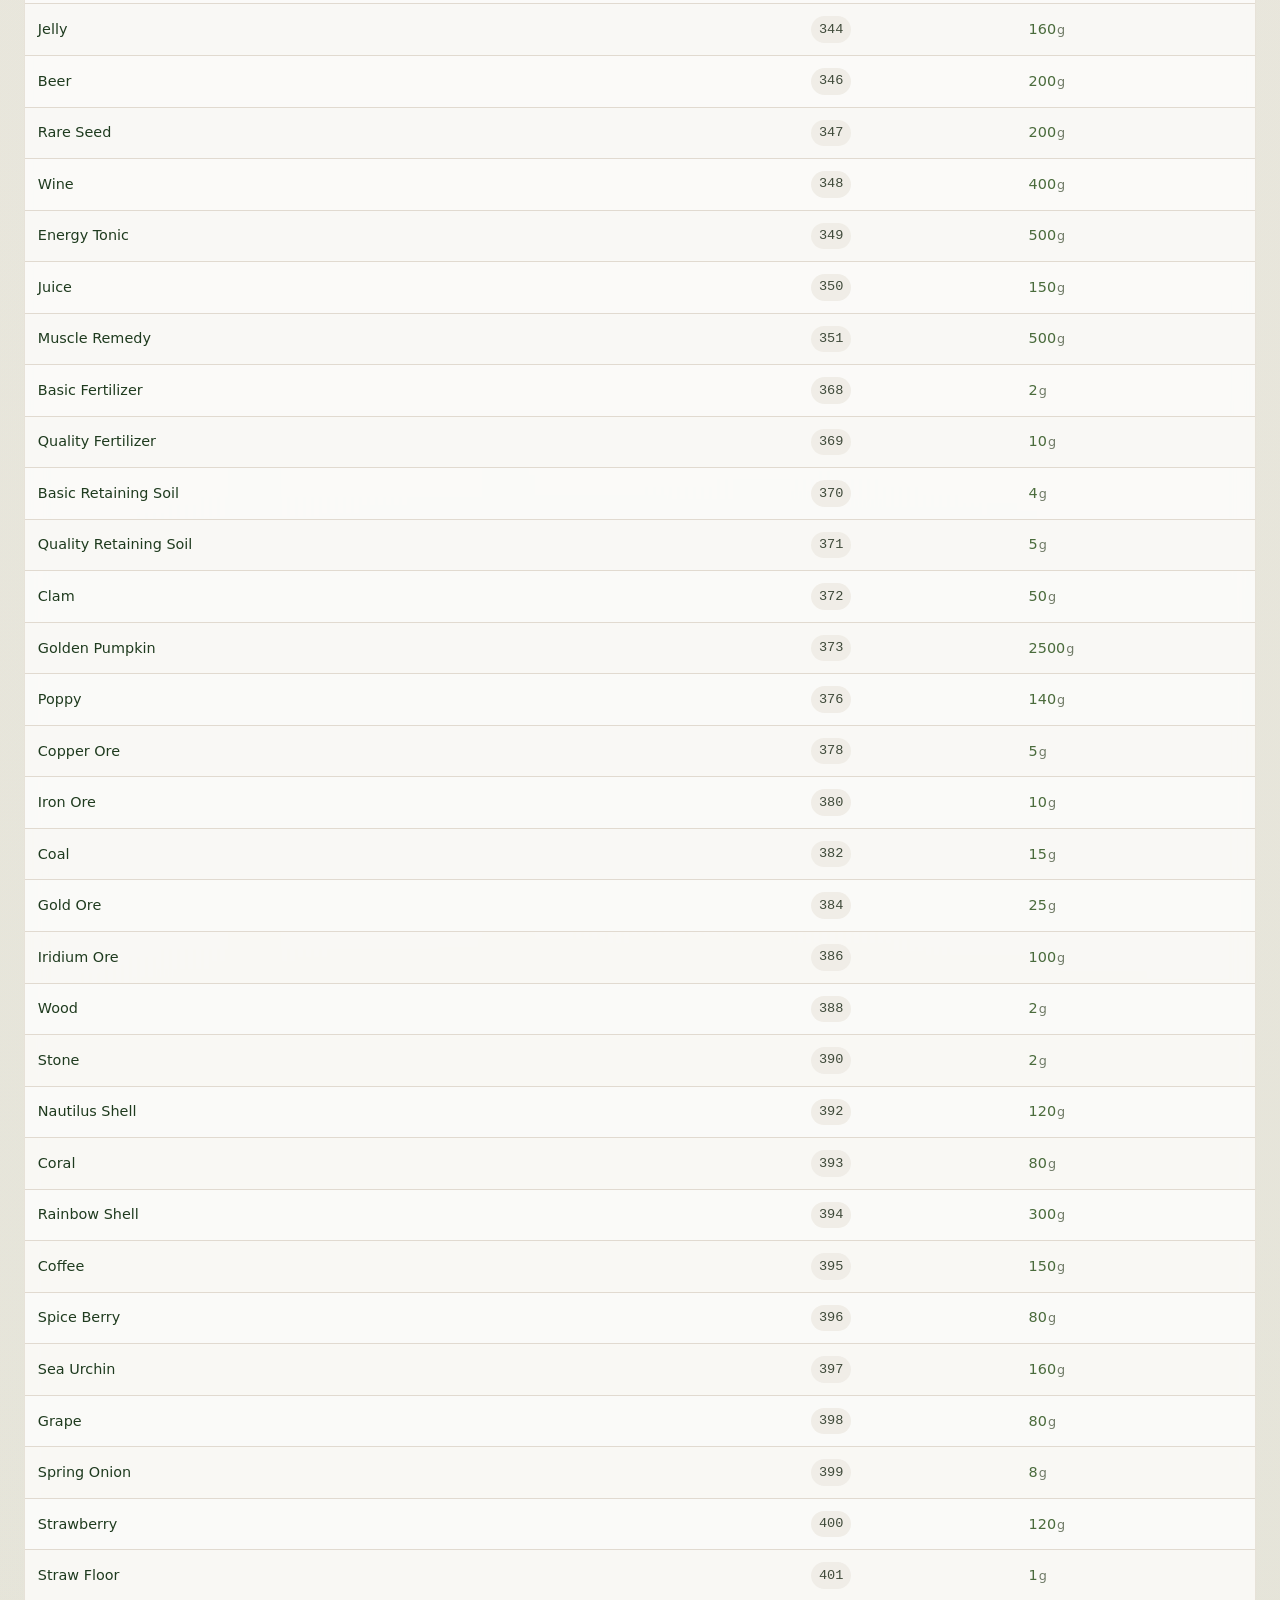
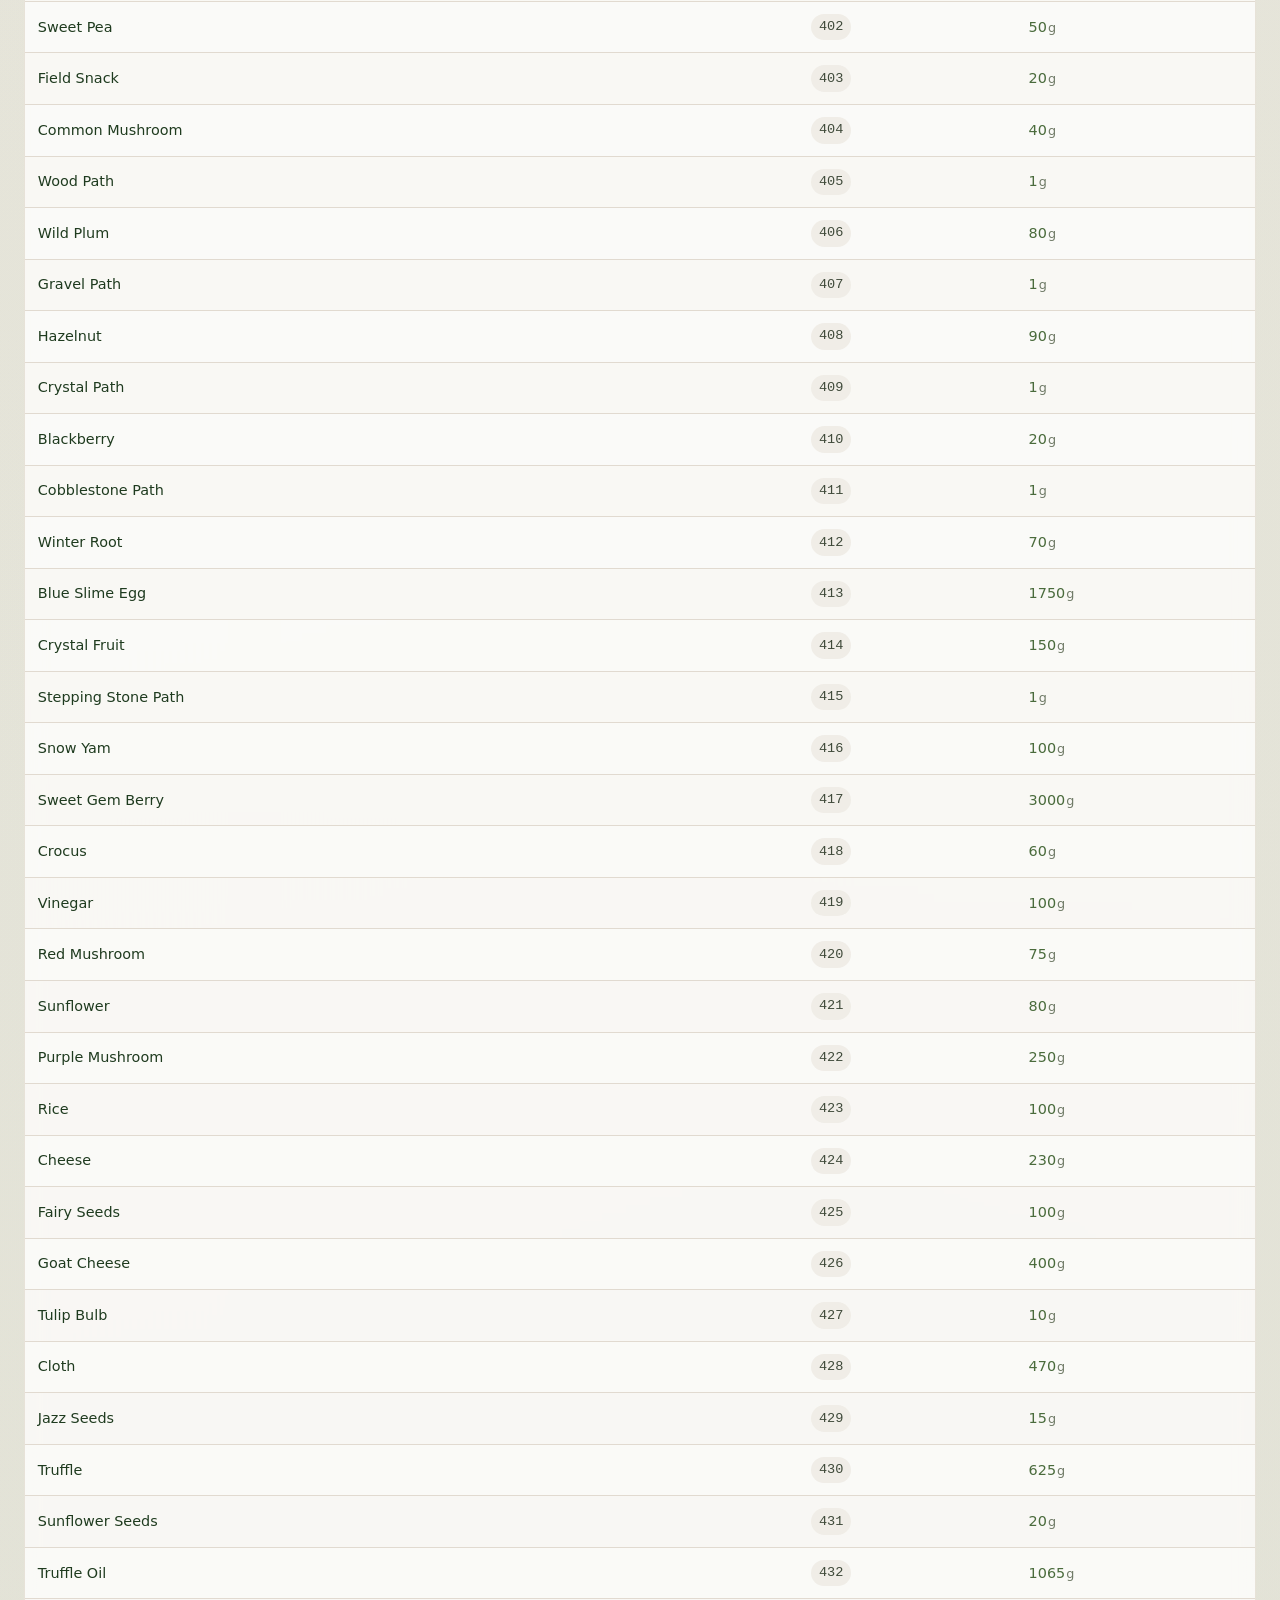
==== commit fde12752: "nsk" ====
--- a/index.html
+++ b/index.html
@@ -14,11 +14,13 @@
                 <span>🌾</span> Stardew Guide
             </div>
             <ul class="nav-links">
-                <li><a href="index.html" class="active">📦 Items</a></li>
+                <li><a href="index.html">📦 Items</a></li>
                 <li><a href="characters.html">👥 Villagers</a></li>
                 <li><a href="fishing.html">🎣 Fishing</a></li>
                 <li><a href="crops.html">🌱 Crops</a></li>
                 <li><a href="minerals.html">💎 Minerals</a></li>
+                <li><a href="achievements.html" class="active">🏆 Achievements</a></li>
+                <li><a href="shipping.html">📦 Shipping</a></li>
             </ul>
         </div>
     </nav>
--- a/css/styles.css
+++ b/css/styles.css
@@ -33,7 +33,6 @@
     color: var(--text);
     font-family: var(--font);
     line-height: 1.6;
-    padding: 0;
     min-height: 100vh;
     display: flex;
     flex-direction: column;
@@ -106,7 +105,7 @@
 }
 
 /* ============================================
-   CONTAINER
+   CONTAINER & HEADER
    ============================================ */
 .container {
     max-width: 1400px;
@@ -116,9 +115,6 @@
     flex: 1;
 }
 
-/* ============================================
-   HEADER
-   ============================================ */
 header {
     border-bottom: 2px solid var(--border-color);
     padding-bottom: 1.2rem;
@@ -198,6 +194,29 @@
     box-shadow: 0 0 0 3px rgba(91, 140, 90, 0.15);
 }
 
+.search-button {
+    padding: 0.7rem 1.5rem;
+    background: var(--green-stardew);
+    color: white;
+    border: none;
+    border-radius: 40px;
+    font-weight: 600;
+    font-size: 0.95rem;
+    cursor: pointer;
+    transition: all 0.3s;
+    white-space: nowrap;
+}
+
+.search-button:hover {
+    background: var(--green-dark);
+    transform: translateY(-1px);
+    box-shadow: 0 4px 15px rgba(91, 140, 90, 0.3);
+}
+
+.search-button:active {
+    transform: translateY(0);
+}
+
 .result-counter {
     margin-left: auto;
     font-size: 0.9rem;
@@ -209,6 +228,23 @@
     white-space: nowrap;
 }
 
+/* Filtros avanzados */
+.filter-select {
+    padding: 0.6rem 1rem;
+    border: 1px solid #cdc6b8;
+    border-radius: 40px;
+    font-size: 0.9rem;
+    background: white;
+    min-width: 130px;
+    cursor: pointer;
+    transition: 0.2s;
+}
+
+.filter-select:focus {
+    outline: 2px solid var(--green-stardew);
+    border-color: transparent;
+}
+
 /* ============================================
    TABLE (Items Page)
    ============================================ */
@@ -293,7 +329,7 @@
 }
 
 /* ============================================
-   CARDS (Characters Page - Glassmorphism)
+   CARDS GENÉRICAS (Glassmorphism)
    ============================================ */
 .cards-grid {
     display: grid;
@@ -302,7 +338,13 @@
     margin: 0 -0.5rem;
 }
 
-.villager-card {
+/* Base para todas las cards */
+.villager-card,
+.fish-card,
+.crop-card,
+.mineral-card,
+.achievement-card,
+.shipping-card {
     background: var(--glass-bg);
     backdrop-filter: blur(12px);
     -webkit-backdrop-filter: blur(12px);
@@ -314,12 +356,20 @@
     animation: fadeIn 0.3s ease-out;
 }
 
-.villager-card:hover {
+.villager-card:hover,
+.fish-card:hover,
+.crop-card:hover,
+.mineral-card:hover,
+.achievement-card:hover,
+.shipping-card:hover {
     transform: translateY(-4px);
     background: rgba(255, 255, 255, 0.35);
     box-shadow: 0 12px 48px rgba(0, 0, 0, 0.12);
 }
 
+/* ============================================
+   VILLAGER CARDS
+   ============================================ */
 .villager-card .card-header {
     display: flex;
     justify-content: space-between;
@@ -378,6 +428,465 @@
 .neutral { color: var(--neutral-color); }
 .dislike { color: var(--dislike-color); }
 .hate { color: var(--hate-color); }
+
+/* ============================================
+   SCHEDULE STYLES
+   ============================================ */
+.schedule-section {
+    margin-top: 1rem;
+    background: rgba(255, 255, 255, 0.3);
+    border-radius: 12px;
+    padding: 0.8rem;
+}
+
+.schedule-title {
+    font-size: 0.9rem;
+    font-weight: 600;
+    color: var(--green-dark);
+    margin-bottom: 0.5rem;
+}
+
+.schedule-details {
+    font-size: 0.8rem;
+}
+
+.season-schedule {
+    margin-bottom: 0.8rem;
+    border-left: 2px solid rgba(91, 140, 90, 0.3);
+    padding-left: 0.8rem;
+}
+
+.season-title {
+    font-weight: 600;
+    color: var(--green-stardew);
+    margin-bottom: 0.3rem;
+}
+
+.schedule-condition {
+    margin: 0.2rem 0;
+    padding: 0.1rem 0;
+}
+
+.condition-label {
+    font-weight: 500;
+    color: #5a5a57;
+    display: inline-block;
+    min-width: 80px;
+}
+
+.schedule-text {
+    color: #3d3a35;
+    line-height: 1.6;
+    display: inline;
+}
+
+.card-info {
+    margin-bottom: 0.8rem;
+    padding: 0.5rem;
+    background: rgba(255, 255, 255, 0.2);
+    border-radius: 8px;
+}
+
+.info-item {
+    font-size: 0.85rem;
+    color: #4d4a44;
+    padding: 0.1rem 0;
+}
+
+/* ============================================
+   FISH CARDS
+   ============================================ */
+.fish-card .fish-header {
+    display: flex;
+    justify-content: space-between;
+    align-items: center;
+    margin-bottom: 0.8rem;
+    padding-bottom: 0.8rem;
+    border-bottom: 2px solid rgba(255, 255, 255, 0.3);
+}
+
+.fish-card .fish-name {
+    font-size: 1.2rem;
+    font-weight: 600;
+    color: var(--green-dark);
+}
+
+.fish-card .fish-value {
+    font-size: 1.1rem;
+    font-weight: 600;
+    color: #4a6b3c;
+    background: rgba(255, 255, 255, 0.3);
+    padding: 0.2rem 0.8rem;
+    border-radius: 20px;
+}
+
+.fish-card .fish-value::after {
+    content: 'g';
+    font-size: 0.8rem;
+    margin-left: 1px;
+    color: #6f7a66;
+}
+
+.fish-card .fish-info {
+    display: grid;
+    grid-template-columns: 1fr;
+    gap: 0.3rem;
+}
+
+.fish-card .fish-detail {
+    display: flex;
+    font-size: 0.85rem;
+    padding: 0.2rem 0;
+    border-bottom: 1px dashed rgba(255, 255, 255, 0.2);
+}
+
+.fish-card .fish-detail:last-child {
+    border-bottom: none;
+}
+
+.fish-card .detail-label {
+    font-weight: 600;
+    color: #4d4a44;
+    min-width: 100px;
+    flex-shrink: 0;
+}
+
+.fish-card .detail-value {
+    color: #3d3a35;
+}
+
+.fish-card .fish-description {
+    margin-top: 0.3rem;
+    padding-top: 0.3rem;
+    border-top: 1px solid rgba(255, 255, 255, 0.3);
+}
+
+.fish-card .fish-description .detail-value {
+    font-style: italic;
+    color: #5a5a57;
+}
+
+/* ============================================
+   CROP CARDS
+   ============================================ */
+.crop-card .crop-header {
+    display: flex;
+    justify-content: space-between;
+    align-items: center;
+    margin-bottom: 0.8rem;
+    padding-bottom: 0.8rem;
+    border-bottom: 2px solid rgba(255, 255, 255, 0.3);
+}
+
+.crop-card .crop-name {
+    font-size: 1.2rem;
+    font-weight: 600;
+    color: var(--green-dark);
+}
+
+.crop-card .crop-value {
+    font-size: 1.1rem;
+    font-weight: 600;
+    color: #4a6b3c;
+    background: rgba(255, 255, 255, 0.3);
+    padding: 0.2rem 0.8rem;
+    border-radius: 20px;
+}
+
+.crop-card .crop-value::after {
+    content: 'g';
+    font-size: 0.8rem;
+    margin-left: 1px;
+    color: #6f7a66;
+}
+
+.crop-card .crop-info {
+    display: grid;
+    grid-template-columns: 1fr;
+    gap: 0.3rem;
+}
+
+.crop-card .crop-detail {
+    display: flex;
+    font-size: 0.85rem;
+    padding: 0.2rem 0;
+    border-bottom: 1px dashed rgba(255, 255, 255, 0.2);
+}
+
+.crop-card .crop-detail:last-child {
+    border-bottom: none;
+}
+
+.crop-card .crop-description {
+    margin-top: 0.3rem;
+    padding-top: 0.3rem;
+    border-top: 1px solid rgba(255, 255, 255, 0.3);
+}
+
+.crop-card .crop-description .detail-value {
+    font-style: italic;
+    color: #5a5a57;
+}
+
+/* ============================================
+   MINERAL CARDS
+   ============================================ */
+.mineral-card .mineral-header {
+    display: flex;
+    justify-content: space-between;
+    align-items: center;
+    gap: 0.5rem;
+    margin-bottom: 0.8rem;
+    padding-bottom: 0.8rem;
+    border-bottom: 2px solid rgba(255, 255, 255, 0.3);
+    flex-wrap: wrap;
+}
+
+.mineral-card .mineral-name {
+    font-size: 1.2rem;
+    font-weight: 600;
+    color: var(--green-dark);
+}
+
+.mineral-card .mineral-type {
+    font-size: 0.85rem;
+    font-weight: 500;
+    color: #5a5a57;
+    background: rgba(255, 255, 255, 0.4);
+    padding: 0.2rem 0.8rem;
+    border-radius: 20px;
+}
+
+.mineral-card .mineral-value {
+    font-size: 1.1rem;
+    font-weight: 600;
+    color: #4a6b3c;
+    background: rgba(255, 255, 255, 0.3);
+    padding: 0.2rem 0.8rem;
+    border-radius: 20px;
+}
+
+.mineral-card .mineral-value::after {
+    content: 'g';
+    font-size: 0.8rem;
+    margin-left: 1px;
+    color: #6f7a66;
+}
+
+.mineral-card .mineral-info {
+    display: grid;
+    grid-template-columns: 1fr;
+    gap: 0.3rem;
+}
+
+.mineral-card .mineral-detail {
+    display: flex;
+    font-size: 0.85rem;
+    padding: 0.2rem 0;
+    border-bottom: 1px dashed rgba(255, 255, 255, 0.2);
+}
+
+.mineral-card .mineral-detail:last-child {
+    border-bottom: none;
+}
+
+.mineral-card .mineral-description {
+    margin-top: 0.3rem;
+    padding-top: 0.3rem;
+    border-top: 1px solid rgba(255, 255, 255, 0.3);
+}
+
+.mineral-card .mineral-description .detail-value {
+    font-style: italic;
+    color: #5a5a57;
+}
+
+/* ============================================
+   ACHIEVEMENT CARDS
+   ============================================ */
+.achievement-card .achievement-header {
+    display: flex;
+    justify-content: space-between;
+    align-items: center;
+    margin-bottom: 0.8rem;
+    padding-bottom: 0.8rem;
+    border-bottom: 2px solid rgba(255, 255, 255, 0.3);
+}
+
+.achievement-card .achievement-title {
+    display: flex;
+    align-items: center;
+    gap: 0.8rem;
+}
+
+.achievement-card .achievement-description {
+    font-size: 0.95rem;
+    color: #4d4a44;
+    margin-bottom: 0.5rem;
+}
+
+.achievement-card .achievement-requirement {
+    font-size: 0.85rem;
+    color: #5a5a57;
+    margin-bottom: 0.8rem;
+    background: rgba(255, 255, 255, 0.3);
+    padding: 0.3rem 0.8rem;
+    border-radius: 8px;
+}
+
+.achievement-card .progress-bar {
+    width: 100%;
+    height: 8px;
+    background: rgba(200, 200, 200, 0.3);
+    border-radius: 10px;
+    overflow: hidden;
+    margin: 0.5rem 0;
+}
+
+.achievement-card .progress-fill {
+    height: 100%;
+    background: var(--green-stardew);
+    transition: width 0.3s ease;
+    border-radius: 10px;
+}
+
+.achievement-card .progress-text {
+    font-size: 0.85rem;
+    color: #4d4a44;
+    margin-bottom: 0.8rem;
+}
+
+.achievement-card .achievement-items {
+    margin-top: 0.8rem;
+    padding-top: 0.8rem;
+    border-top: 1px solid rgba(255, 255, 255, 0.3);
+}
+
+.achievement-card .achievement-items details {
+    cursor: pointer;
+}
+
+.achievement-card .achievement-items summary {
+    font-weight: 500;
+    color: var(--green-stardew);
+    padding: 0.3rem 0;
+}
+
+.achievement-card .items-grid {
+    display: flex;
+    flex-wrap: wrap;
+    gap: 0.4rem;
+    margin-top: 0.5rem;
+}
+
+.item-tag {
+    font-size: 0.8rem;
+    padding: 0.2rem 0.6rem;
+    border-radius: 12px;
+    background: rgba(255, 255, 255, 0.4);
+    border: 1px solid rgba(255, 255, 255, 0.2);
+}
+
+.item-tag.completed {
+    background: rgba(91, 140, 90, 0.15);
+    border-color: var(--green-stardew);
+}
+
+.item-tag.pending {
+    background: rgba(200, 200, 200, 0.15);
+    border-color: #ccc;
+}
+
+/* ============================================
+   SHIPPING CARDS
+   ============================================ */
+.shipping-card .shipping-header {
+    display: flex;
+    justify-content: space-between;
+    align-items: center;
+    margin-bottom: 0.6rem;
+    padding-bottom: 0.6rem;
+    border-bottom: 2px solid rgba(255, 255, 255, 0.3);
+}
+
+.shipping-card .shipping-name {
+    display: flex;
+    align-items: center;
+    gap: 0.5rem;
+    font-size: 1.1rem;
+}
+
+.shipping-card .shipping-status {
+    font-size: 1.2rem;
+}
+
+.shipping-card .shipping-value {
+    font-size: 1rem;
+    font-weight: 600;
+    color: #4a6b3c;
+    background: rgba(255, 255, 255, 0.3);
+    padding: 0.2rem 0.8rem;
+    border-radius: 20px;
+}
+
+.shipping-card .shipping-value::after {
+    content: 'g';
+    font-size: 0.8rem;
+    margin-left: 1px;
+    color: #6f7a66;
+}
+
+.shipping-card .shipping-info {
+    display: grid;
+    grid-template-columns: 1fr 1fr;
+    gap: 0.3rem;
+    margin: 0.5rem 0;
+}
+
+.shipping-card .shipping-detail {
+    display: flex;
+    font-size: 0.85rem;
+    padding: 0.2rem 0;
+}
+
+.shipping-card .shipping-detail .detail-label {
+    font-weight: 600;
+    color: #4d4a44;
+    min-width: 80px;
+}
+
+.shipping-card .shipping-detail .detail-value {
+    color: #3d3a35;
+}
+
+.toggle-shipped-btn {
+    width: 100%;
+    padding: 0.5rem;
+    border: none;
+    border-radius: 30px;
+    font-weight: 600;
+    cursor: pointer;
+    transition: all 0.3s;
+    margin-top: 0.5rem;
+}
+
+.toggle-shipped-btn.shipped {
+    background: var(--green-stardew);
+    color: white;
+}
+
+.toggle-shipped-btn.shipped:hover {
+    background: var(--green-dark);
+}
+
+.toggle-shipped-btn.pending {
+    background: #e0ddd5;
+    color: #4d4a44;
+}
+
+.toggle-shipped-btn.pending:hover {
+    background: #cdc6b8;
+}
 
 /* ============================================
    EMPTY STATE
@@ -436,6 +945,28 @@
 }
 
 /* ============================================
+   SCROLLBAR
+   ============================================ */
+::-webkit-scrollbar {
+    height: 6px;
+    width: 6px;
+}
+
+::-webkit-scrollbar-track {
+    background: #e5dfd5;
+    border-radius: 10px;
+}
+
+::-webkit-scrollbar-thumb {
+    background: var(--green-light);
+    border-radius: 10px;
+}
+
+::-webkit-scrollbar-thumb:hover {
+    background: var(--green-stardew);
+}
+
+/* ============================================
    RESPONSIVE
    ============================================ */
 @media (max-width: 768px) {
@@ -476,6 +1007,12 @@
         padding: 0.5rem 1rem;
     }
 
+    .search-button {
+        padding: 0.5rem 1rem;
+        font-size: 0.85rem;
+        width: 100%;
+    }
+
     .result-counter {
         margin-left: 0;
         width: auto;
@@ -500,6 +1037,71 @@
         flex-direction: column;
         align-items: flex-start;
     }
+
+    /* Responsive para cards específicas */
+    .fish-card .fish-detail,
+    .crop-card .crop-detail,
+    .mineral-card .mineral-detail,
+    .shipping-card .shipping-detail {
+        flex-direction: column;
+        padding: 0.3rem 0;
+    }
+
+    .fish-card .detail-label,
+    .crop-card .detail-label,
+    .mineral-card .detail-label,
+    .shipping-card .shipping-detail .detail-label {
+        min-width: auto;
+        font-size: 0.8rem;
+    }
+
+    .fish-card .detail-value,
+    .crop-card .detail-value,
+    .mineral-card .detail-value,
+    .shipping-card .shipping-detail .detail-value {
+        font-size: 0.85rem;
+    }
+
+    .mineral-card .mineral-header {
+        flex-direction: column;
+        align-items: flex-start;
+    }
+
+    .shipping-card .shipping-info {
+        grid-template-columns: 1fr;
+    }
+
+    .schedule-text {
+        font-size: 0.75rem;
+    }
+
+    .condition-label {
+        min-width: 60px;
+        font-size: 0.75rem;
+    }
+
+    .season-schedule {
+        padding-left: 0.5rem;
+    }
+
+    .filter-select {
+        min-width: 100px;
+        font-size: 0.8rem;
+        padding: 0.4rem 0.8rem;
+    }
+
+    .items-grid {
+        gap: 0.3rem;
+    }
+
+    .item-tag {
+        font-size: 0.7rem;
+        padding: 0.15rem 0.5rem;
+    }
+
+    .achievement-card {
+        padding: 1rem;
+    }
 }
 
 @media (max-width: 480px) {
@@ -520,446 +1122,22 @@
     .villager-card .card-name {
         font-size: 1.1rem;
     }
-}
-
-/* Scrollbar */
-::-webkit-scrollbar {
-    height: 6px;
-    width: 6px;
-}
-
-::-webkit-scrollbar-track {
-    background: #e5dfd5;
-    border-radius: 10px;
-}
-
-::-webkit-scrollbar-thumb {
-    background: var(--green-light);
-    border-radius: 10px;
-}
-
-::-webkit-scrollbar-thumb:hover {
-    background: var(--green-stardew);
-}
-
-/* ============================================
-   SEARCH BUTTON
-   ============================================ */
-.search-button {
-    padding: 0.7rem 1.5rem;
-    background: var(--green-stardew);
-    color: white;
-    border: none;
-    border-radius: 40px;
-    font-weight: 600;
-    font-size: 0.95rem;
-    cursor: pointer;
-    transition: all 0.3s;
-    white-space: nowrap;
-}
-
-.search-button:hover {
-    background: var(--green-dark);
-    transform: translateY(-1px);
-    box-shadow: 0 4px 15px rgba(91, 140, 90, 0.3);
-}
-
-.search-button:active {
-    transform: translateY(0);
-}
-
-@media (max-width: 768px) {
-    .search-button {
-        padding: 0.5rem 1rem;
+
+    .shipping-card {
+        padding: 0.8rem;
+    }
+
+    .shipping-card .shipping-name {
+        font-size: 0.95rem;
+    }
+
+    .shipping-card .shipping-value {
         font-size: 0.85rem;
-        width: 100%;
-    }
-}
-
-/* ============================================
-   SCHEDULE STYLES
-   ============================================ */
-.schedule-section {
-    margin-top: 1rem;
-    background: rgba(255, 255, 255, 0.3);
-    border-radius: 12px;
-    padding: 0.8rem;
-}
-
-.schedule-title {
-    font-size: 0.9rem;
-    font-weight: 600;
-    color: var(--green-dark);
-    margin-bottom: 0.5rem;
-}
-
-.schedule-details {
-    font-size: 0.8rem;
-}
-
-.season-schedule {
-    margin-bottom: 0.8rem;
-    border-left: 2px solid rgba(91, 140, 90, 0.3);
-    padding-left: 0.8rem;
-}
-
-.season-title {
-    font-weight: 600;
-    color: var(--green-stardew);
-    margin-bottom: 0.3rem;
-}
-
-.schedule-condition {
-    margin: 0.2rem 0;
-    padding: 0.1rem 0;
-}
-
-.condition-label {
-    font-weight: 500;
-    color: #5a5a57;
-    display: inline-block;
-    min-width: 80px;
-}
-
-.schedule-text {
-    color: #3d3a35;
-    line-height: 1.6;
-    display: inline;
-}
-
-.card-info {
-    margin-bottom: 0.8rem;
-    padding: 0.5rem;
-    background: rgba(255, 255, 255, 0.2);
-    border-radius: 8px;
-}
-
-.info-item {
-    font-size: 0.85rem;
-    color: #4d4a44;
-    padding: 0.1rem 0;
-}
-
-@media (max-width: 768px) {
-    .schedule-text {
-        font-size: 0.75rem;
-    }
-    .condition-label {
-        min-width: 60px;
-        font-size: 0.75rem;
-    }
-    .season-schedule {
-        padding-left: 0.5rem;
-    }
-}
-
-/* ============================================
-   FISH CARDS
-   ============================================ */
-.fish-card {
-    background: var(--glass-bg);
-    backdrop-filter: blur(12px);
-    -webkit-backdrop-filter: blur(12px);
-    border: 1px solid var(--glass-border);
-    border-radius: var(--radius);
-    padding: 1.5rem;
-    box-shadow: var(--glass-shadow);
-    transition: all 0.3s ease;
-    animation: fadeIn 0.3s ease-out;
-}
-
-.fish-card:hover {
-    transform: translateY(-4px);
-    background: rgba(255, 255, 255, 0.35);
-    box-shadow: 0 12px 48px rgba(0, 0, 0, 0.12);
-}
-
-.fish-card .fish-header {
-    display: flex;
-    justify-content: space-between;
-    align-items: center;
-    margin-bottom: 0.8rem;
-    padding-bottom: 0.8rem;
-    border-bottom: 2px solid rgba(255, 255, 255, 0.3);
-}
-
-.fish-card .fish-name {
-    font-size: 1.2rem;
-    font-weight: 600;
-    color: var(--green-dark);
-}
-
-.fish-card .fish-value {
-    font-size: 1.1rem;
-    font-weight: 600;
-    color: #4a6b3c;
-    background: rgba(255, 255, 255, 0.3);
-    padding: 0.2rem 0.8rem;
-    border-radius: 20px;
-}
-
-.fish-card .fish-value::after {
-    content: 'g';
-    font-size: 0.8rem;
-    margin-left: 1px;
-    color: #6f7a66;
-}
-
-.fish-card .fish-info {
-    display: grid;
-    grid-template-columns: 1fr;
-    gap: 0.3rem;
-}
-
-.fish-card .fish-detail {
-    display: flex;
-    font-size: 0.85rem;
-    padding: 0.2rem 0;
-    border-bottom: 1px dashed rgba(255, 255, 255, 0.2);
-}
-
-.fish-card .fish-detail:last-child {
-    border-bottom: none;
-}
-
-.fish-card .detail-label {
-    font-weight: 600;
-    color: #4d4a44;
-    min-width: 100px;
-    flex-shrink: 0;
-}
-
-.fish-card .detail-value {
-    color: #3d3a35;
-}
-
-.fish-card .fish-description {
-    margin-top: 0.3rem;
-    padding-top: 0.3rem;
-    border-top: 1px solid rgba(255, 255, 255, 0.3);
-}
-
-.fish-card .fish-description .detail-value {
-    font-style: italic;
-    color: #5a5a57;
-}
-
-/* Difficulty stars color */
-.fish-card .detail-value .star-filled {
-    color: #f5c842;
-}
-
-.fish-card .detail-value .star-empty {
-    color: #d4cec4;
-}
-
-@media (max-width: 768px) {
-    .fish-card .fish-detail {
-        flex-direction: column;
-        padding: 0.3rem 0;
-    }
-    
-    .fish-card .detail-label {
-        min-width: auto;
-        font-size: 0.8rem;
-    }
-    
-    .fish-card .detail-value {
+        padding: 0.1rem 0.6rem;
+    }
+
+    .toggle-shipped-btn {
         font-size: 0.85rem;
-    }
-}
-
-/* ============================================
-   CROP CARDS
-   ============================================ */
-.crop-card {
-    background: var(--glass-bg);
-    backdrop-filter: blur(12px);
-    -webkit-backdrop-filter: blur(12px);
-    border: 1px solid var(--glass-border);
-    border-radius: var(--radius);
-    padding: 1.5rem;
-    box-shadow: var(--glass-shadow);
-    transition: all 0.3s ease;
-    animation: fadeIn 0.3s ease-out;
-}
-
-.crop-card:hover {
-    transform: translateY(-4px);
-    background: rgba(255, 255, 255, 0.35);
-    box-shadow: 0 12px 48px rgba(0, 0, 0, 0.12);
-}
-
-.crop-card .crop-header {
-    display: flex;
-    justify-content: space-between;
-    align-items: center;
-    margin-bottom: 0.8rem;
-    padding-bottom: 0.8rem;
-    border-bottom: 2px solid rgba(255, 255, 255, 0.3);
-}
-
-.crop-card .crop-name {
-    font-size: 1.2rem;
-    font-weight: 600;
-    color: var(--green-dark);
-}
-
-.crop-card .crop-value {
-    font-size: 1.1rem;
-    font-weight: 600;
-    color: #4a6b3c;
-    background: rgba(255, 255, 255, 0.3);
-    padding: 0.2rem 0.8rem;
-    border-radius: 20px;
-}
-
-.crop-card .crop-value::after {
-    content: 'g';
-    font-size: 0.8rem;
-    margin-left: 1px;
-    color: #6f7a66;
-}
-
-.crop-card .crop-info {
-    display: grid;
-    grid-template-columns: 1fr;
-    gap: 0.3rem;
-}
-
-.crop-card .crop-detail {
-    display: flex;
-    font-size: 0.85rem;
-    padding: 0.2rem 0;
-    border-bottom: 1px dashed rgba(255, 255, 255, 0.2);
-}
-
-.crop-card .crop-detail:last-child {
-    border-bottom: none;
-}
-
-.crop-card .crop-description {
-    margin-top: 0.3rem;
-    padding-top: 0.3rem;
-    border-top: 1px solid rgba(255, 255, 255, 0.3);
-}
-
-.crop-card .crop-description .detail-value {
-    font-style: italic;
-    color: #5a5a57;
-}
-
-/* ============================================
-   MINERAL CARDS
-   ============================================ */
-.mineral-card {
-    background: var(--glass-bg);
-    backdrop-filter: blur(12px);
-    -webkit-backdrop-filter: blur(12px);
-    border: 1px solid var(--glass-border);
-    border-radius: var(--radius);
-    padding: 1.5rem;
-    box-shadow: var(--glass-shadow);
-    transition: all 0.3s ease;
-    animation: fadeIn 0.3s ease-out;
-}
-
-.mineral-card:hover {
-    transform: translateY(-4px);
-    background: rgba(255, 255, 255, 0.35);
-    box-shadow: 0 12px 48px rgba(0, 0, 0, 0.12);
-}
-
-.mineral-card .mineral-header {
-    display: flex;
-    justify-content: space-between;
-    align-items: center;
-    gap: 0.5rem;
-    margin-bottom: 0.8rem;
-    padding-bottom: 0.8rem;
-    border-bottom: 2px solid rgba(255, 255, 255, 0.3);
-    flex-wrap: wrap;
-}
-
-.mineral-card .mineral-name {
-    font-size: 1.2rem;
-    font-weight: 600;
-    color: var(--green-dark);
-}
-
-.mineral-card .mineral-type {
-    font-size: 0.85rem;
-    font-weight: 500;
-    color: #5a5a57;
-    background: rgba(255, 255, 255, 0.4);
-    padding: 0.2rem 0.8rem;
-    border-radius: 20px;
-}
-
-.mineral-card .mineral-value {
-    font-size: 1.1rem;
-    font-weight: 600;
-    color: #4a6b3c;
-    background: rgba(255, 255, 255, 0.3);
-    padding: 0.2rem 0.8rem;
-    border-radius: 20px;
-}
-
-.mineral-card .mineral-value::after {
-    content: 'g';
-    font-size: 0.8rem;
-    margin-left: 1px;
-    color: #6f7a66;
-}
-
-.mineral-card .mineral-info {
-    display: grid;
-    grid-template-columns: 1fr;
-    gap: 0.3rem;
-}
-
-.mineral-card .mineral-detail {
-    display: flex;
-    font-size: 0.85rem;
-    padding: 0.2rem 0;
-    border-bottom: 1px dashed rgba(255, 255, 255, 0.2);
-}
-
-.mineral-card .mineral-detail:last-child {
-    border-bottom: none;
-}
-
-.mineral-card .mineral-description {
-    margin-top: 0.3rem;
-    padding-top: 0.3rem;
-    border-top: 1px solid rgba(255, 255, 255, 0.3);
-}
-
-.mineral-card .mineral-description .detail-value {
-    font-style: italic;
-    color: #5a5a57;
-}
-
-@media (max-width: 768px) {
-    .crop-card .crop-detail,
-    .mineral-card .mineral-detail {
-        flex-direction: column;
-        padding: 0.3rem 0;
-    }
-    
-    .crop-card .detail-label,
-    .mineral-card .detail-label {
-        min-width: auto;
-        font-size: 0.8rem;
-    }
-    
-    .crop-card .detail-value,
-    .mineral-card .detail-value {
-        font-size: 0.85rem;
-    }
-
-    .mineral-card .mineral-header {
-        flex-direction: column;
-        align-items: flex-start;
+        padding: 0.4rem;
     }
 }
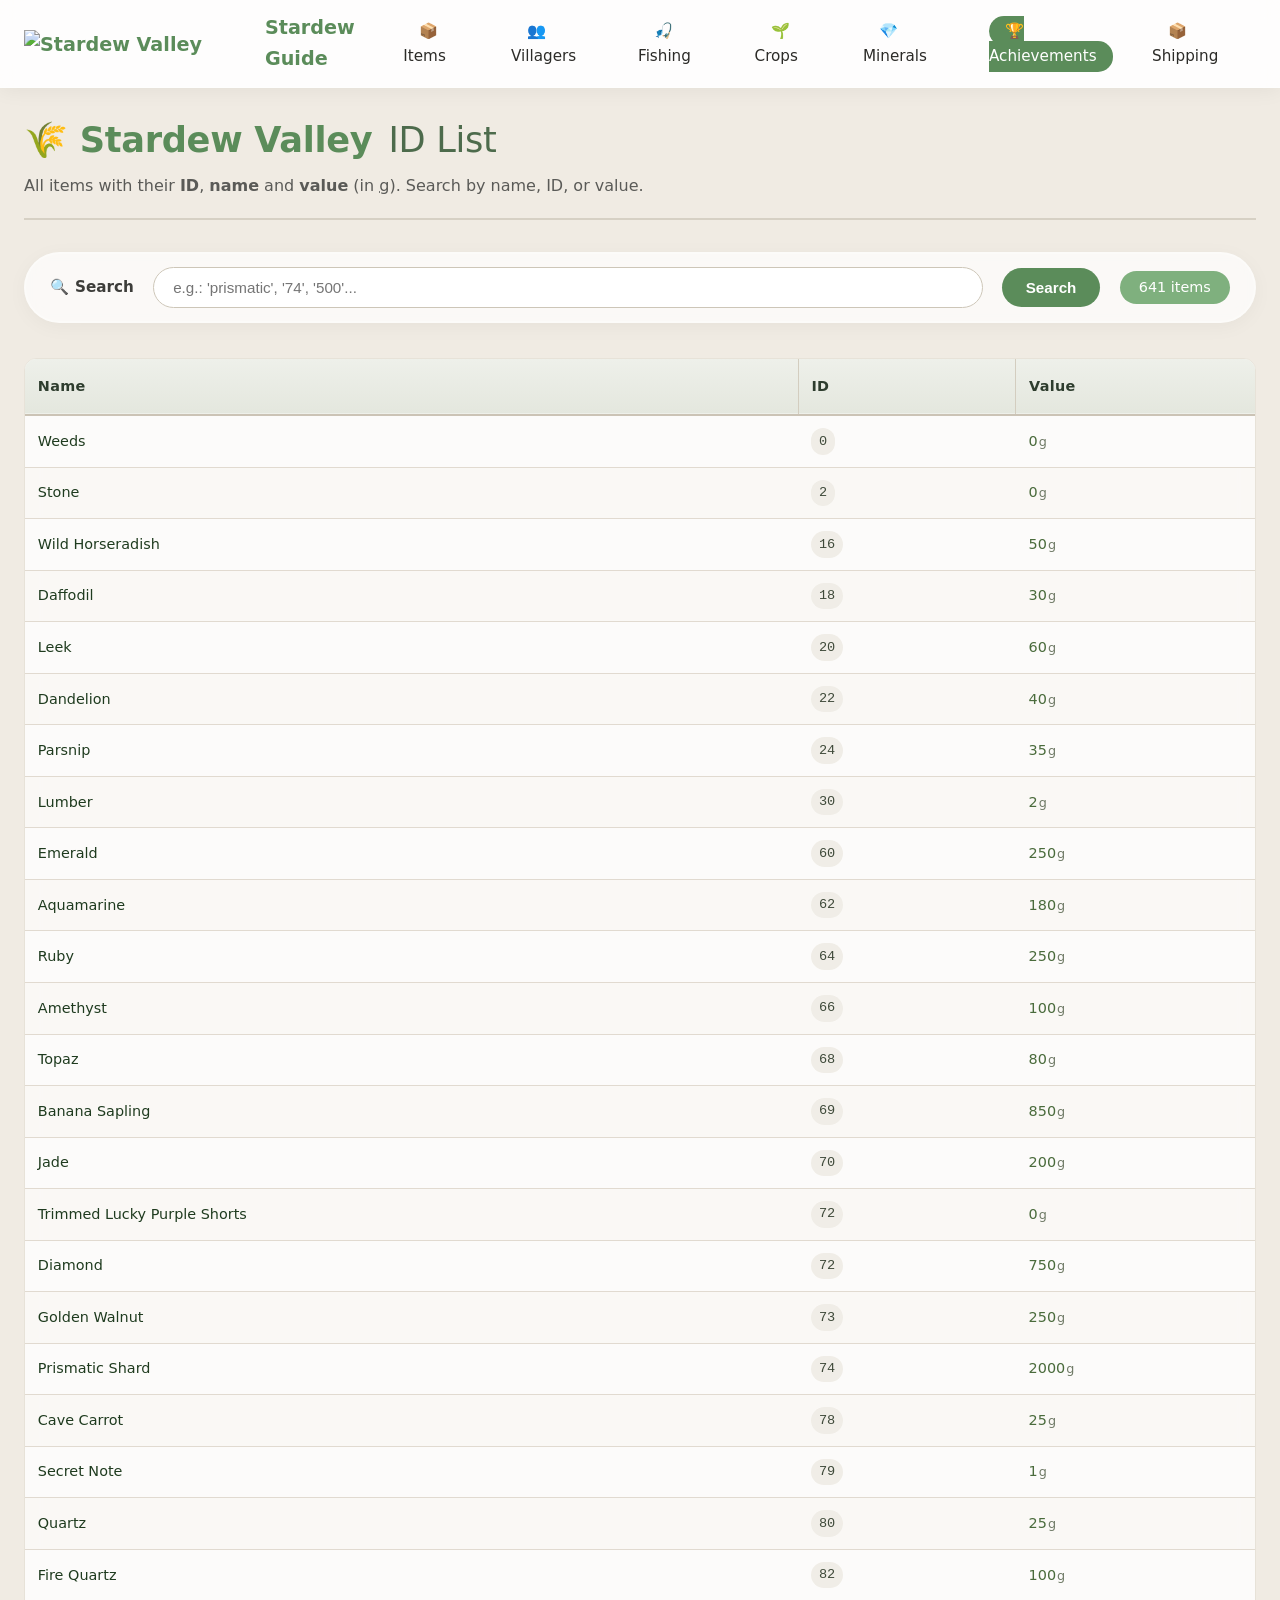
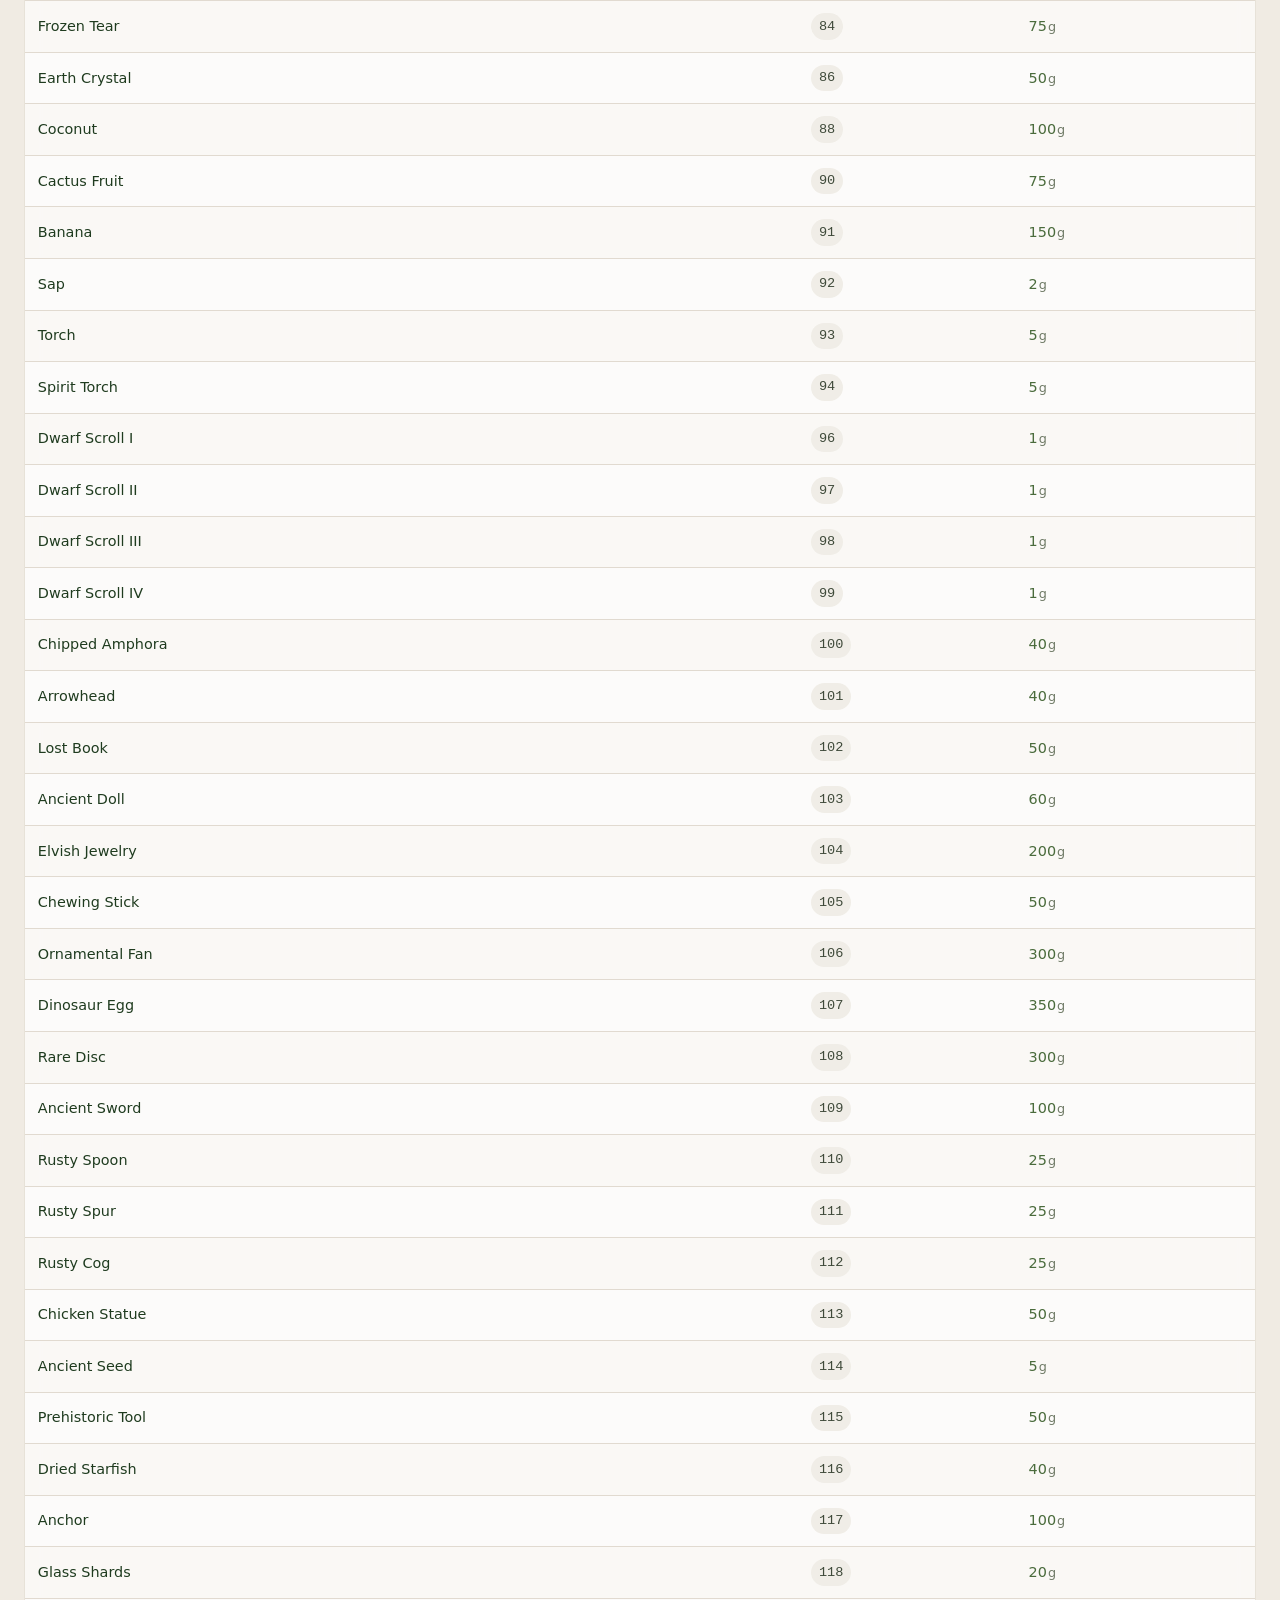
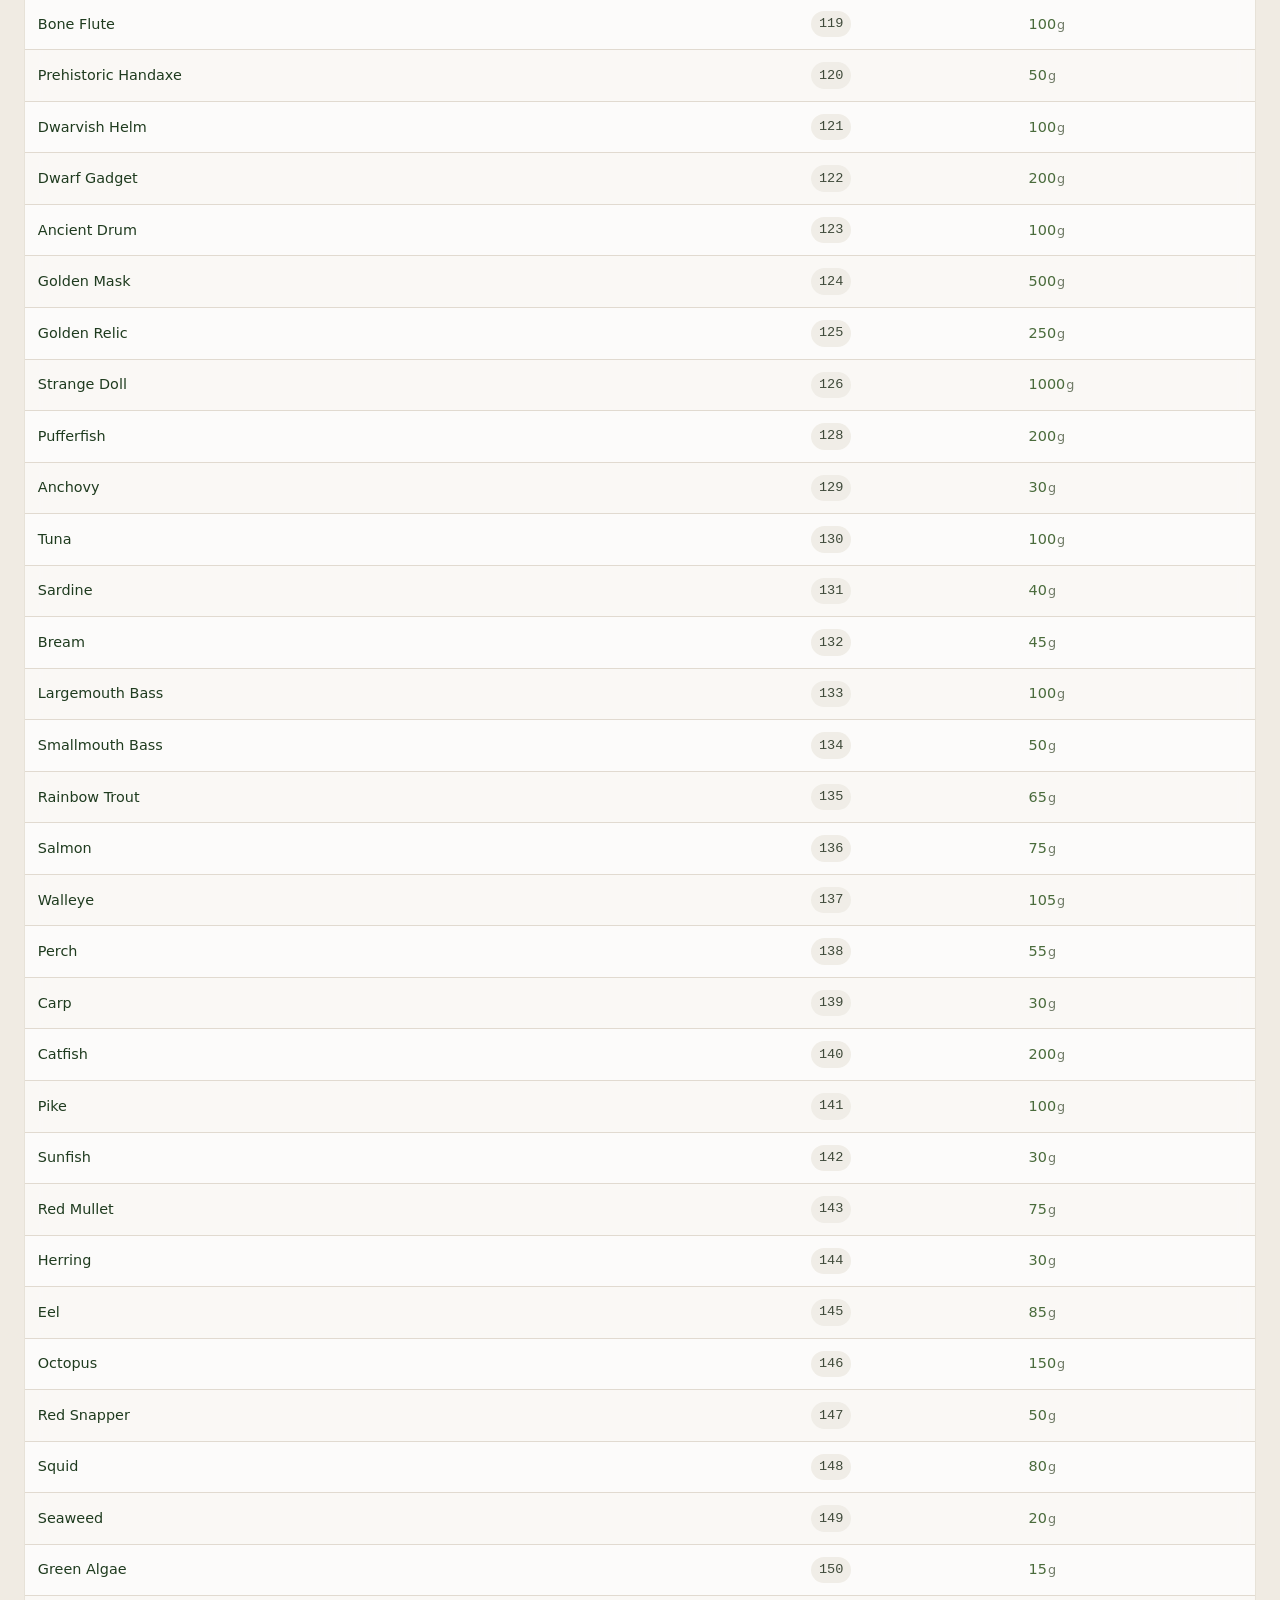
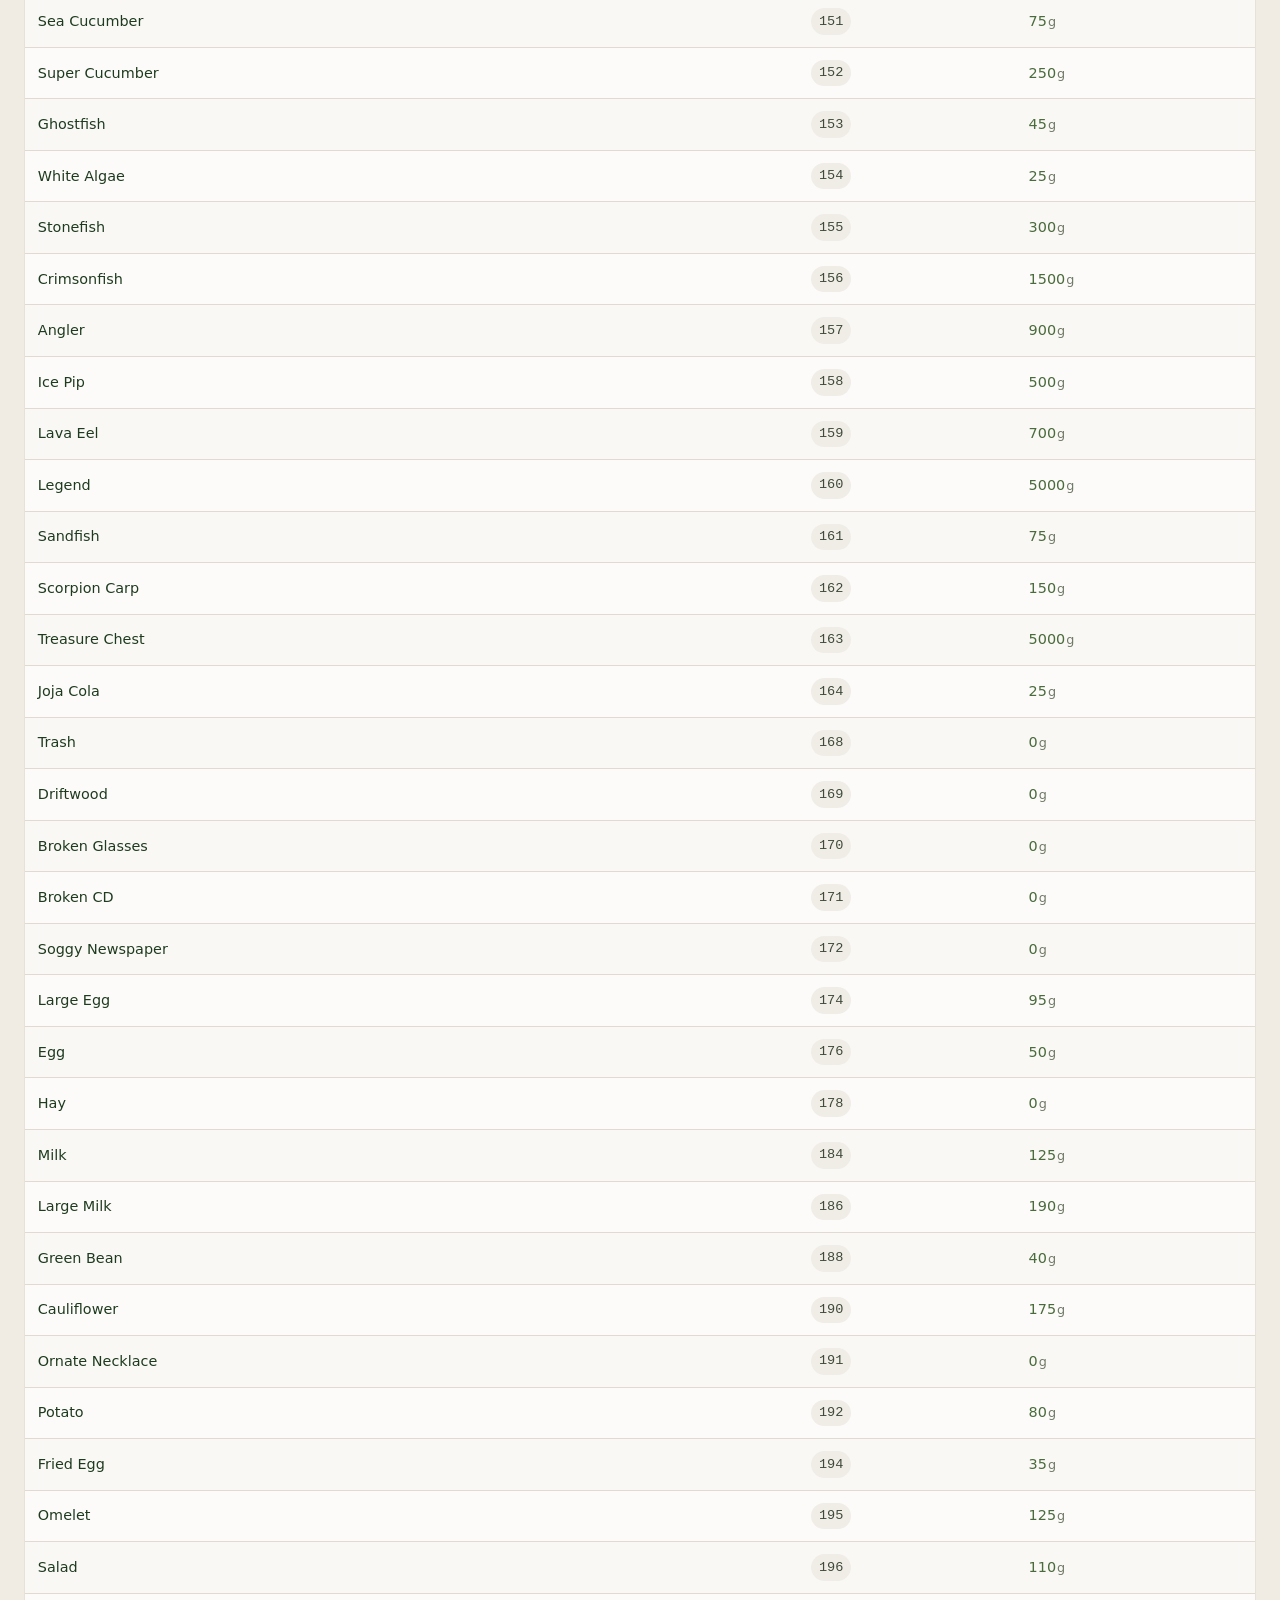
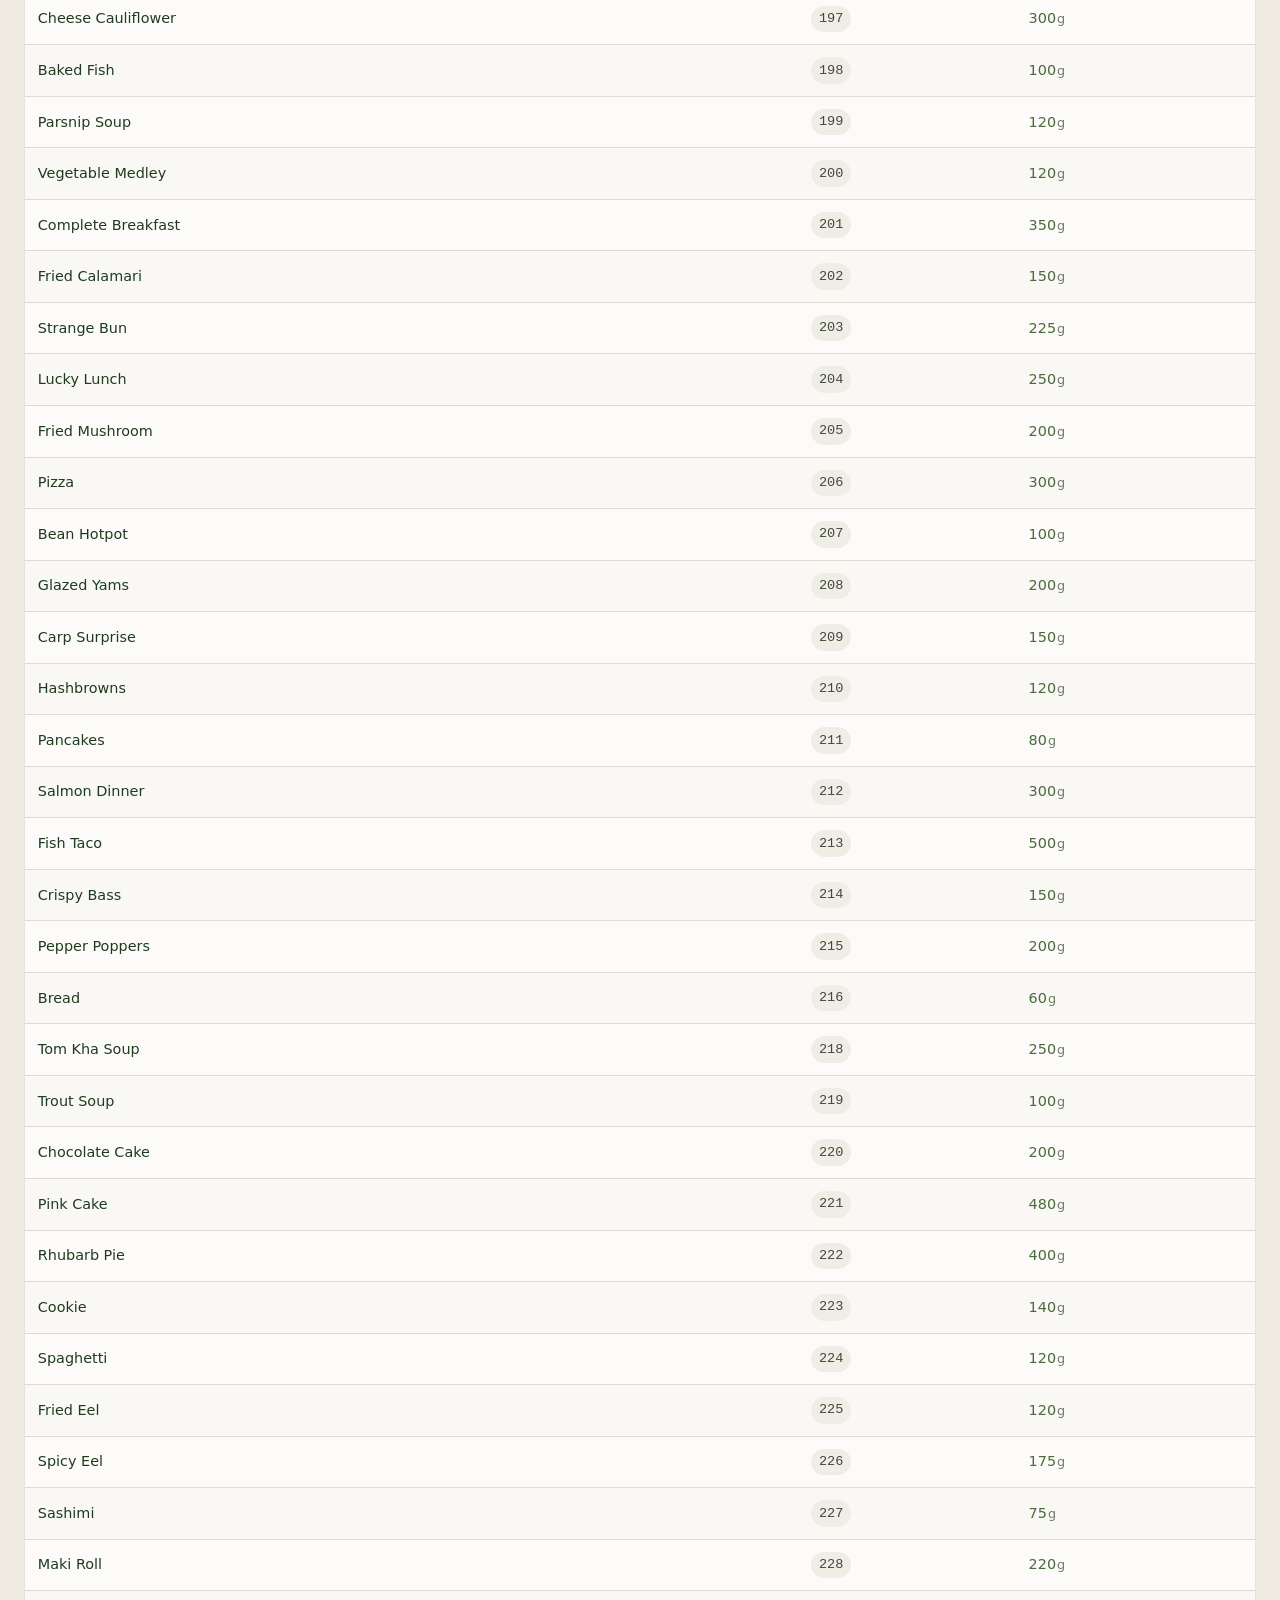
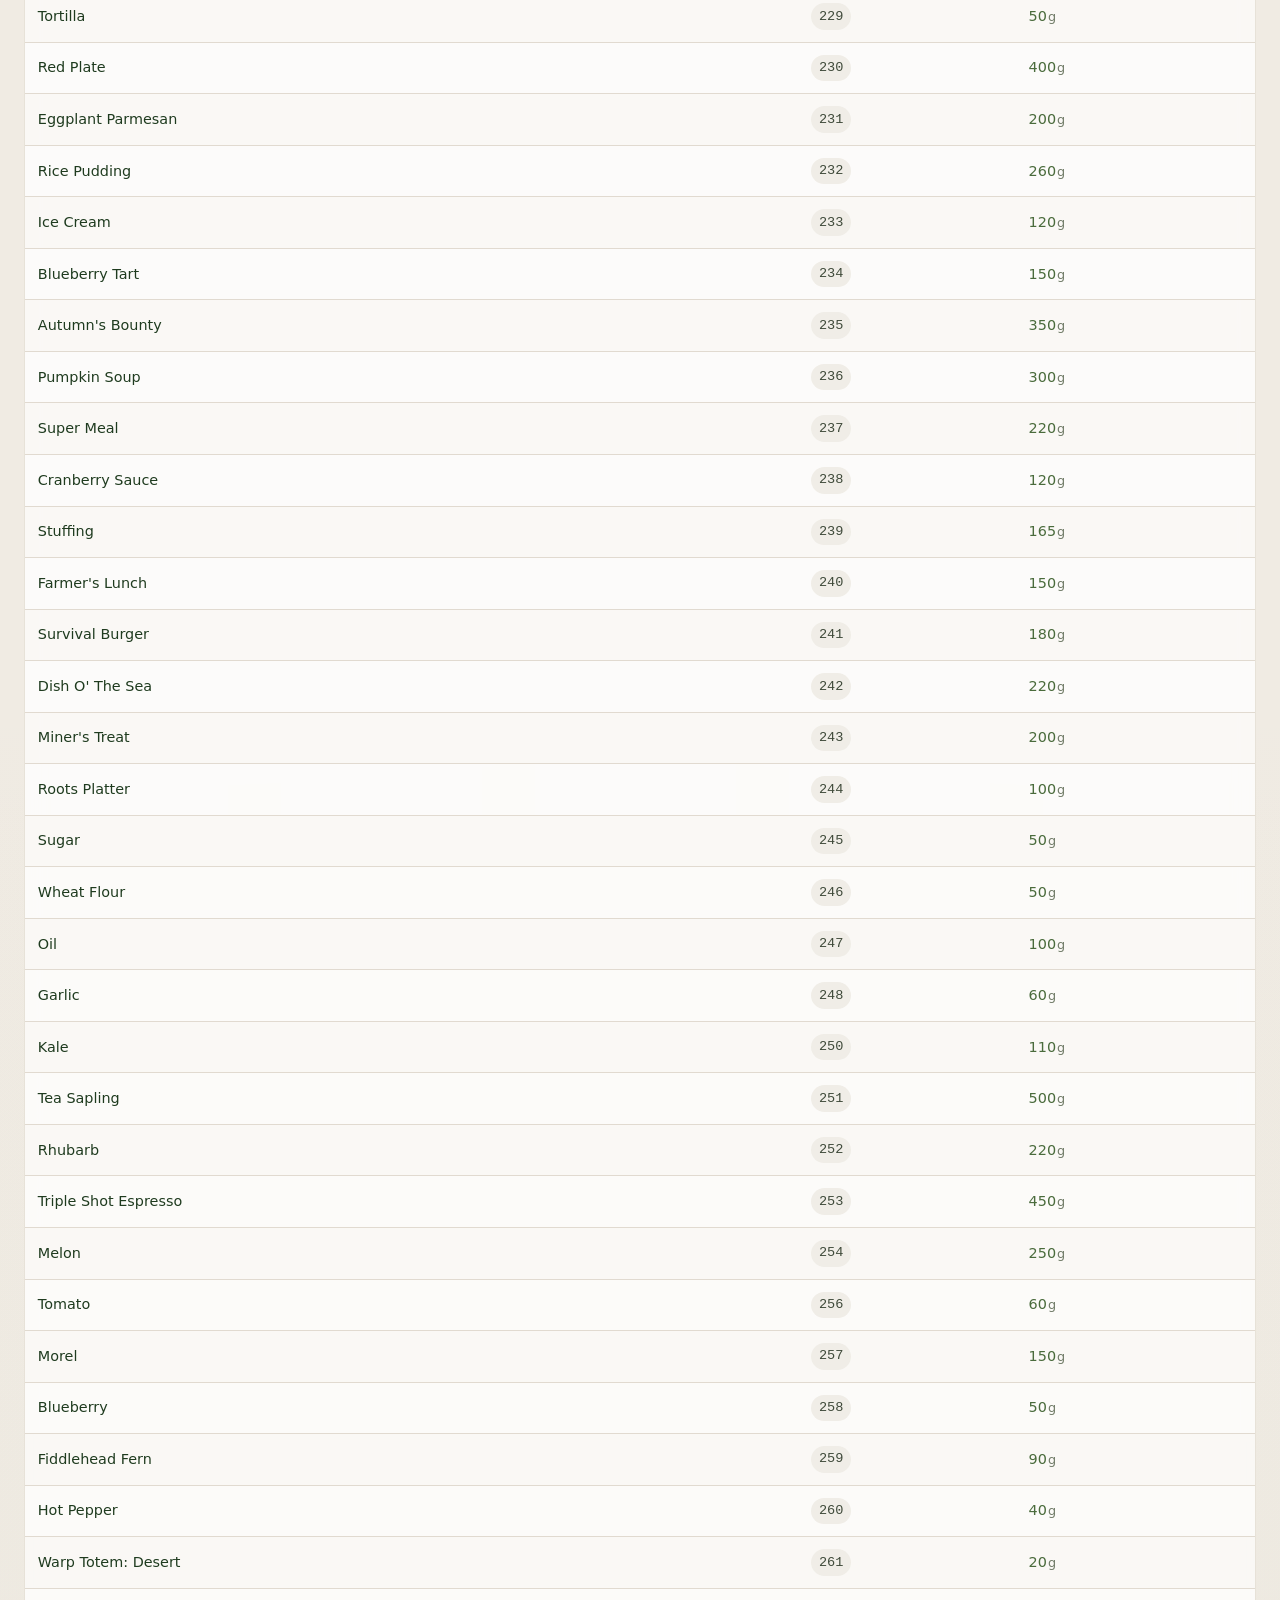
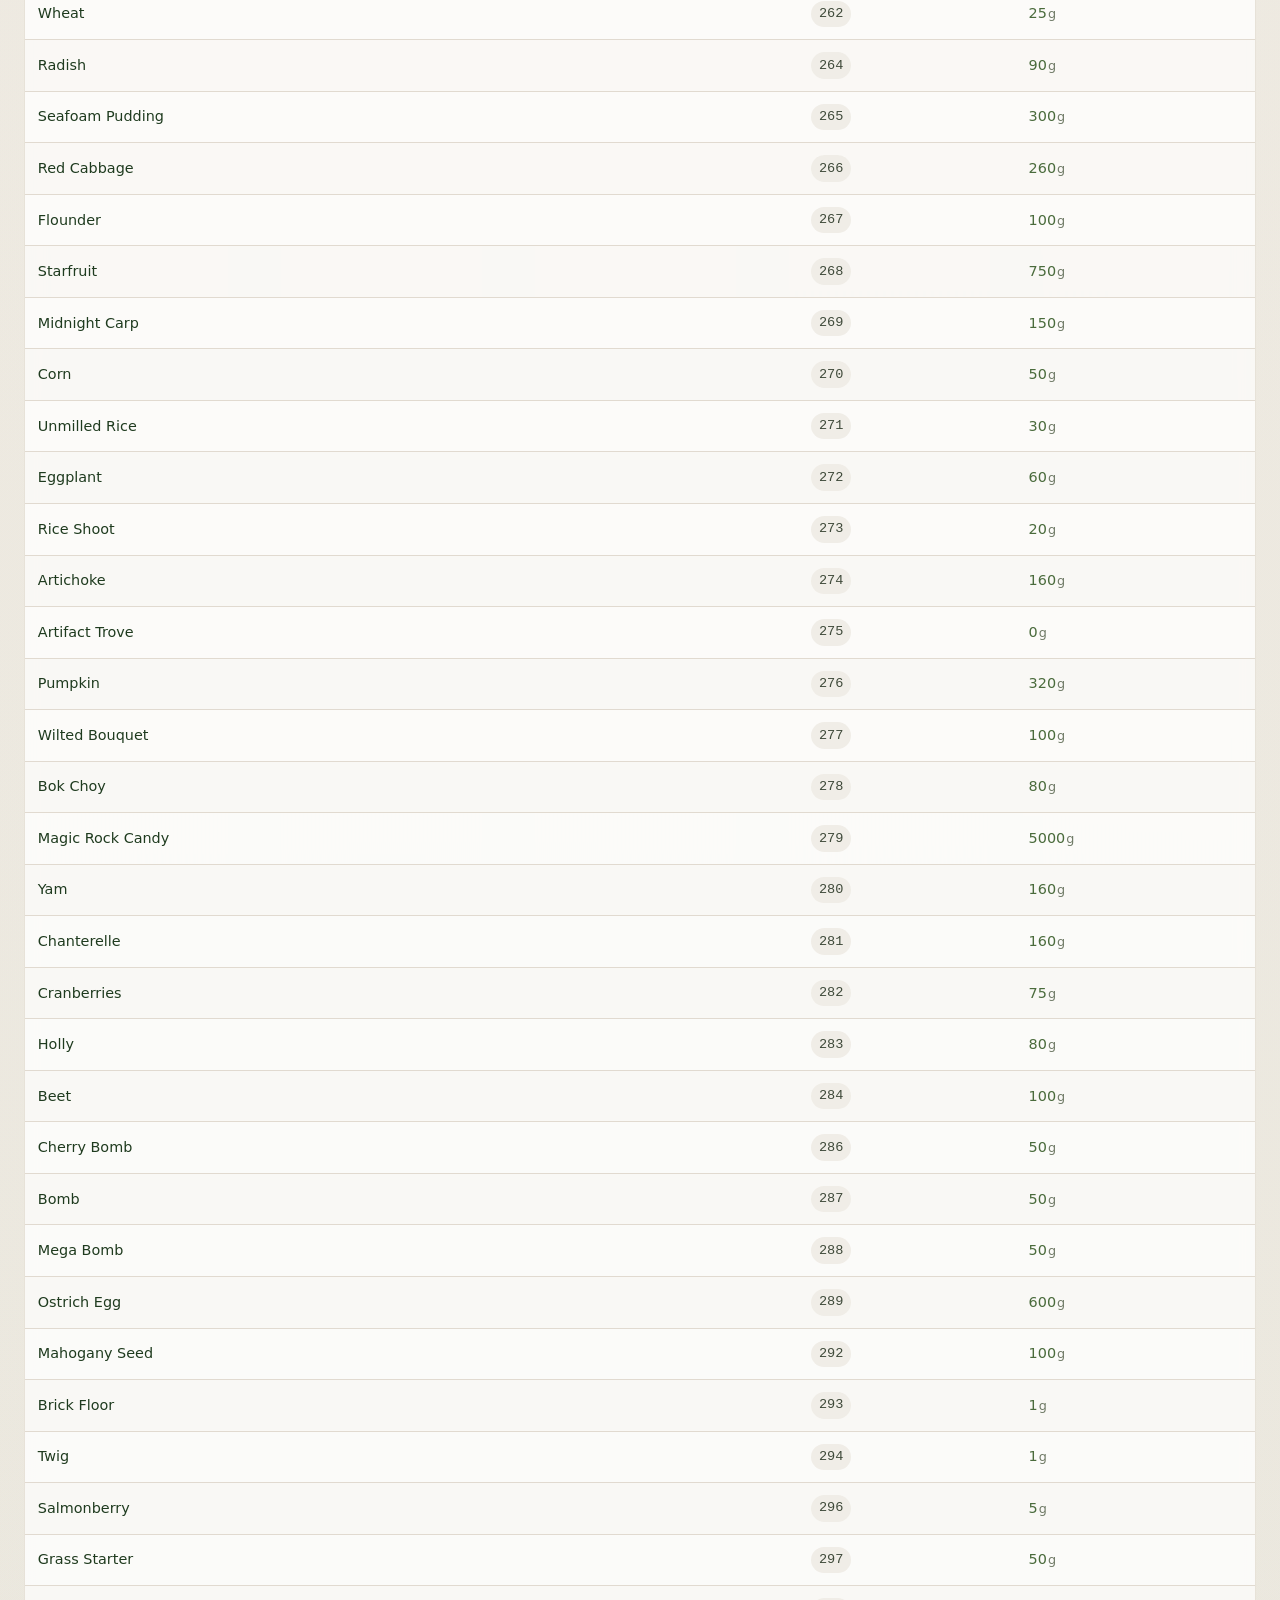
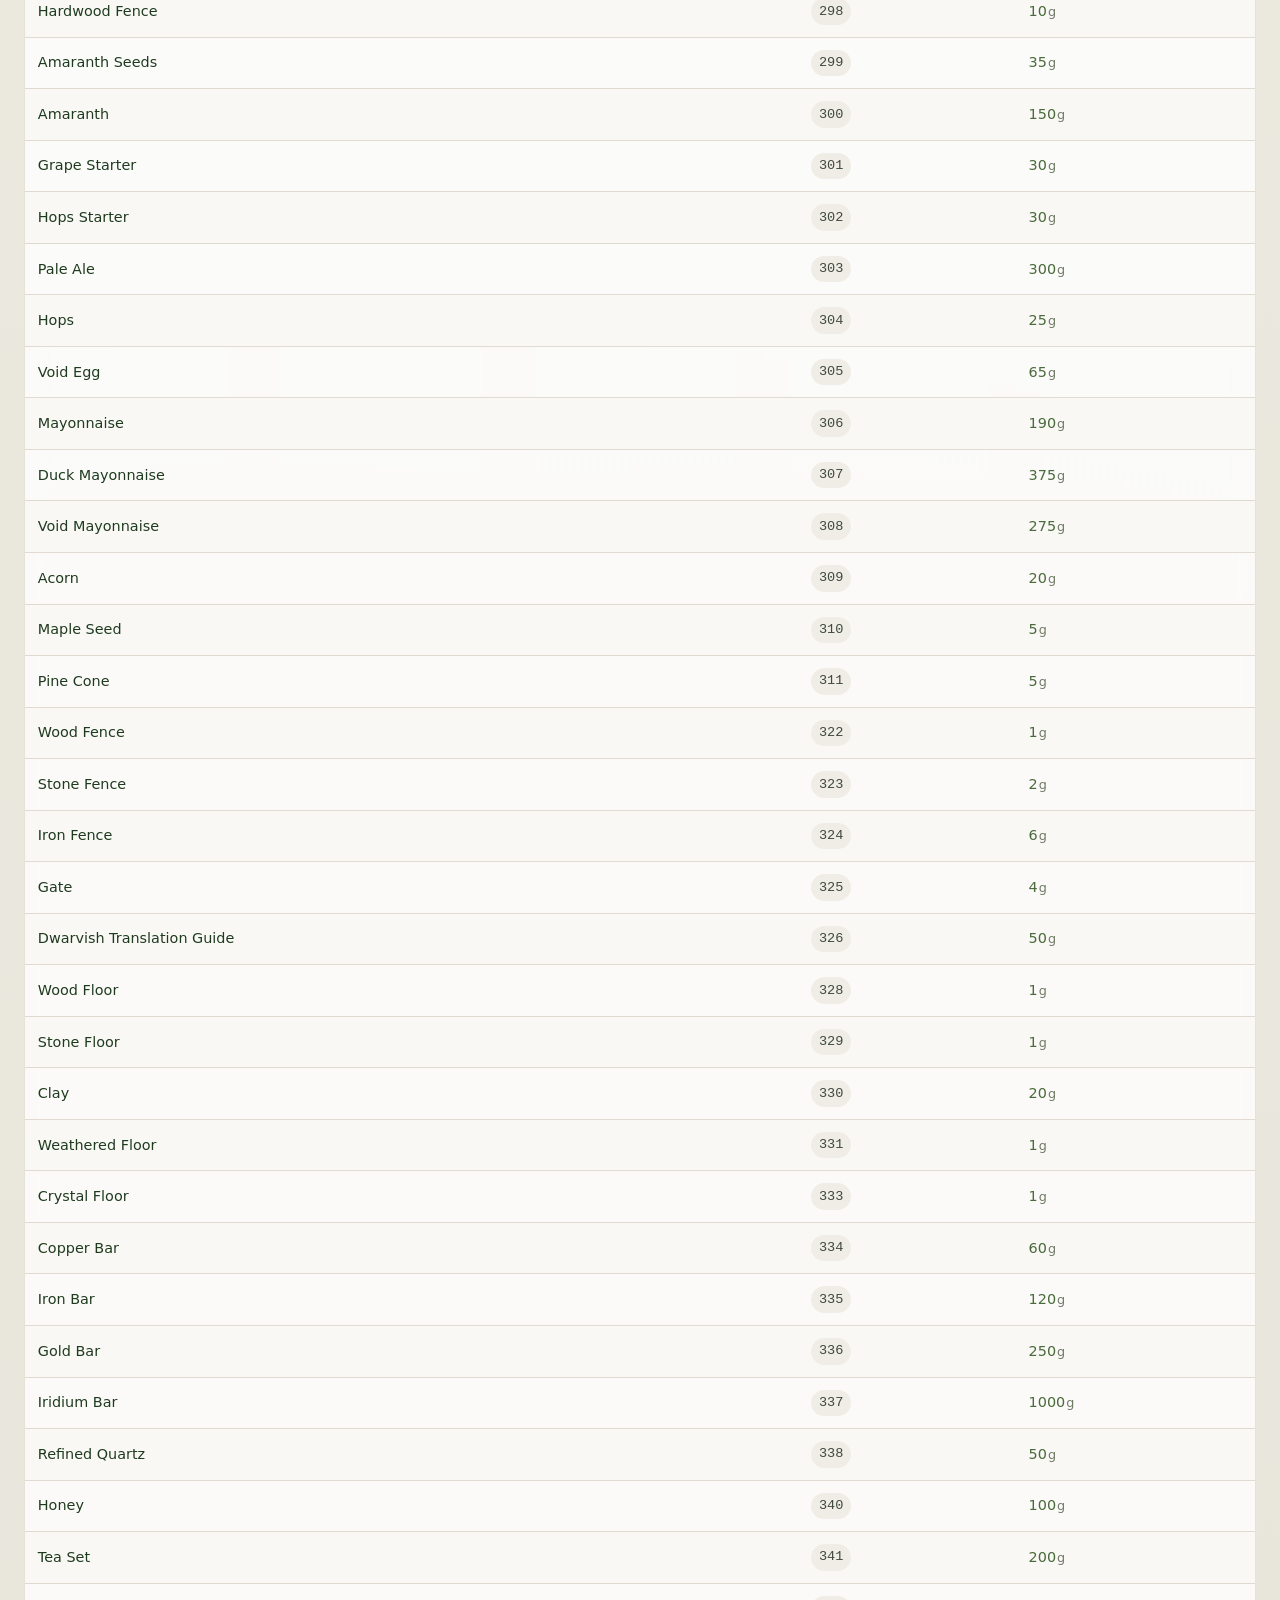
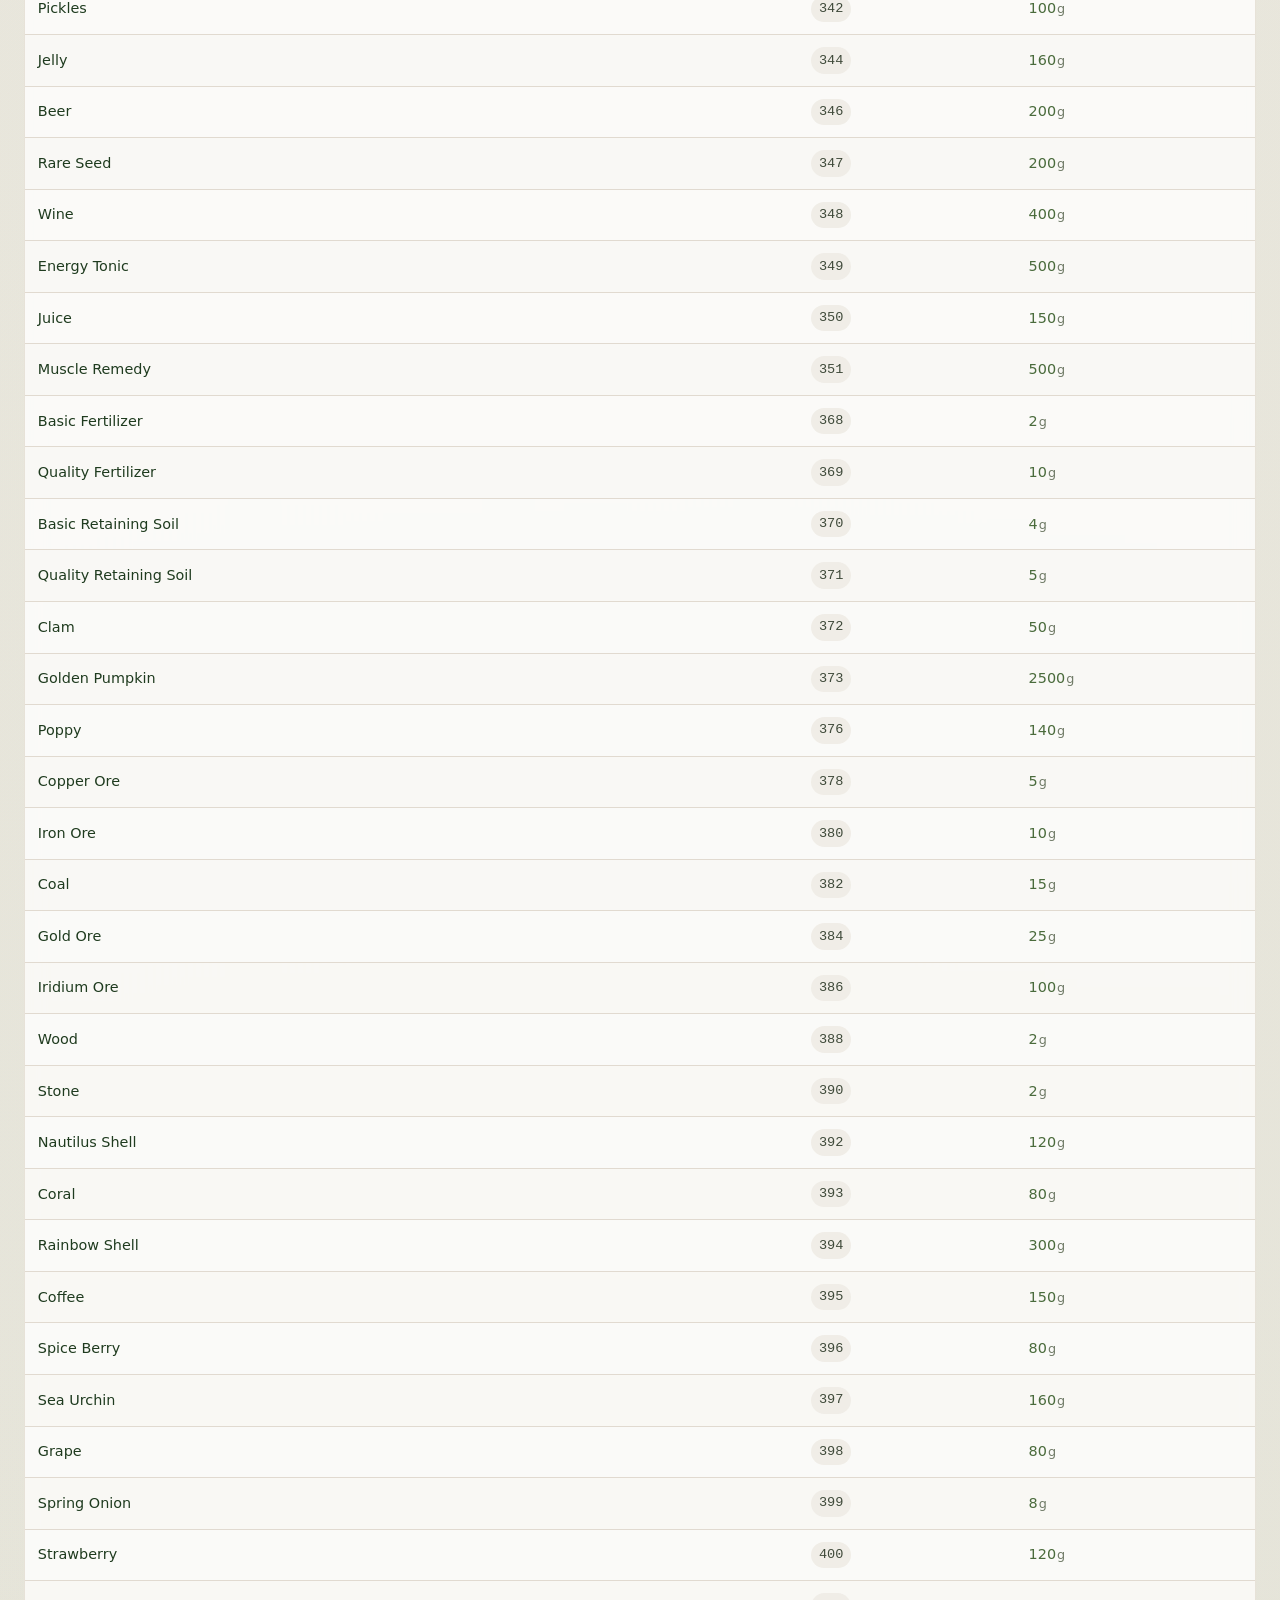
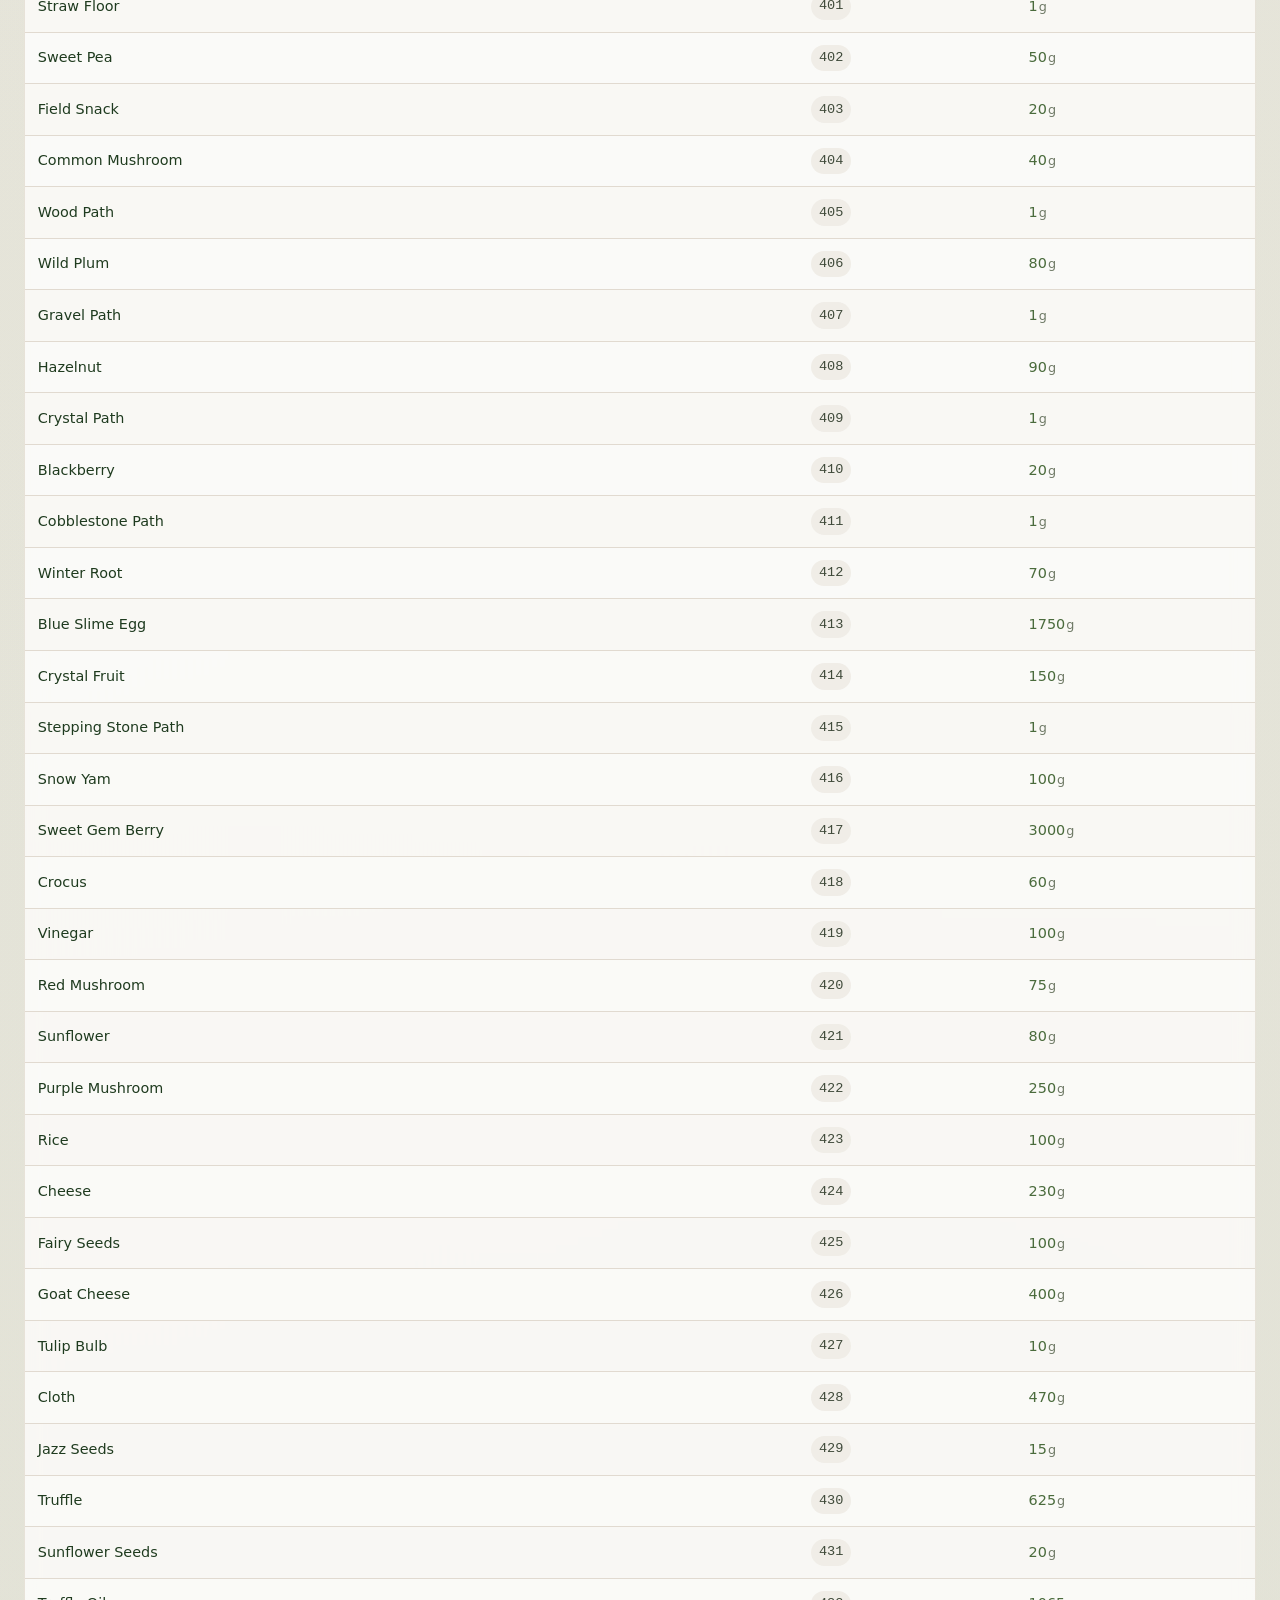
==== commit 180741f4: "nsk" ====
--- a/index.html
+++ b/index.html
@@ -4,6 +4,11 @@
     <meta charset="UTF-8">
     <meta name="viewport" content="width=device-width, initial-scale=1.0, maximum-scale=1.5">
     <title>Stardew Valley - ID List</title>
+
+    <!-- Favicon para navegadores modernos -->
+<link rel="icon" type="image/png" sizes="16x16" href="https://stardewvalleywiki.com/mediawiki/images/thumb/b/bc/Iridium_Quality.png/16px-Iridium_Quality.png">
+<!-- Para dispositivos Apple -->
+<link rel="apple-touch-icon" href="https://stardewvalleywiki.com/mediawiki/images/thumb/b/bc/Iridium_Quality.png/16px-Iridium_Quality.png">
     <link rel="stylesheet" href="css/styles.css">
 </head>
 <body>
@@ -11,8 +16,10 @@
     <nav class="main-nav">
         <div class="nav-container">
             <div class="nav-logo">
-                <span>🌾</span> Stardew Guide
-            </div>
+    <img src="https://stardewvalleywiki.com/mediawiki/images/1/18/Banner_Left.png" 
+         alt="Stardew Valley banner">
+    Stardew Guide
+</div>
             <ul class="nav-links">
                 <li><a href="index.html">📦 Items</a></li>
                 <li><a href="characters.html">👥 Villagers</a></li>
--- a/css/styles.css
+++ b/css/styles.css
@@ -27,7 +27,12 @@
     --dislike-color: #b07a3a;
     --hate-color: #b33a3a;
 }
-
+.nav-logo img {
+    height: 28px;
+    width: auto;
+    vertical-align: middle;
+    margin-right: 6px;
+}
 body {
     background-color: var(--bg);
     color: var(--text);
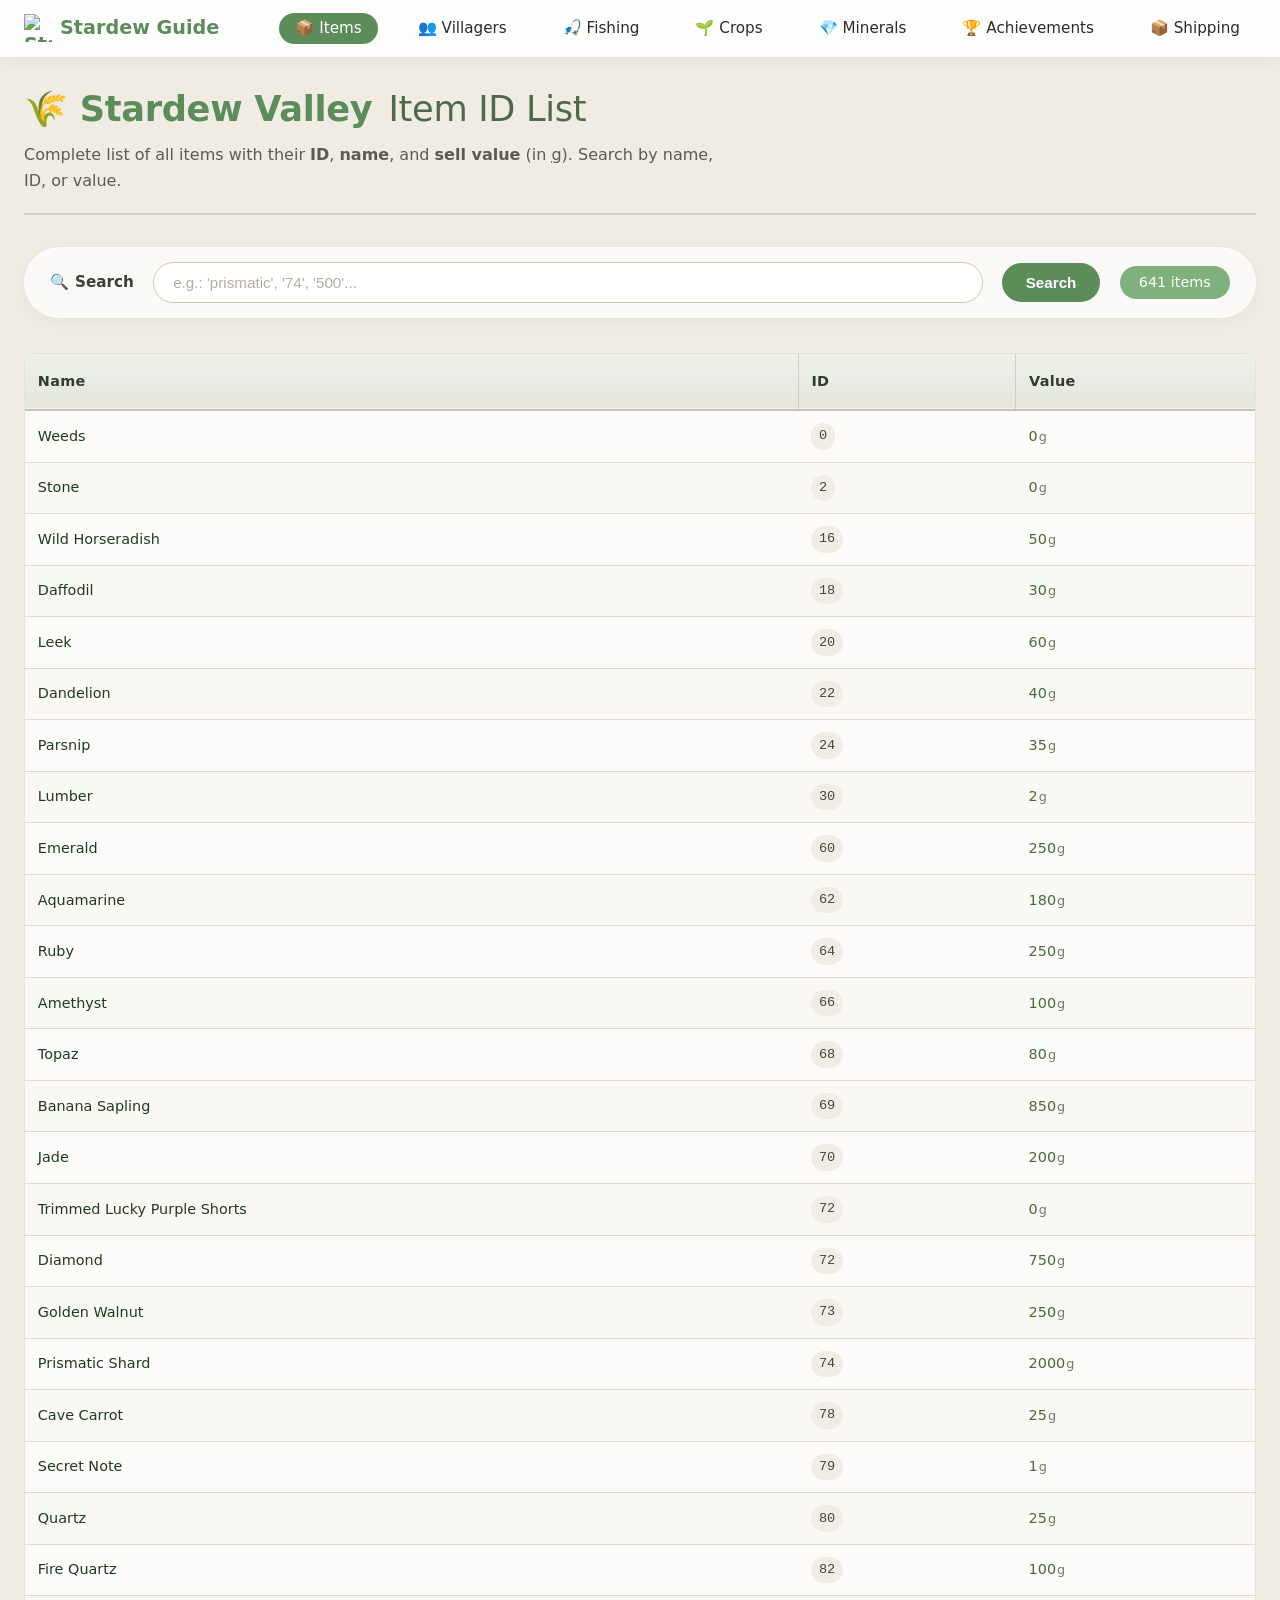
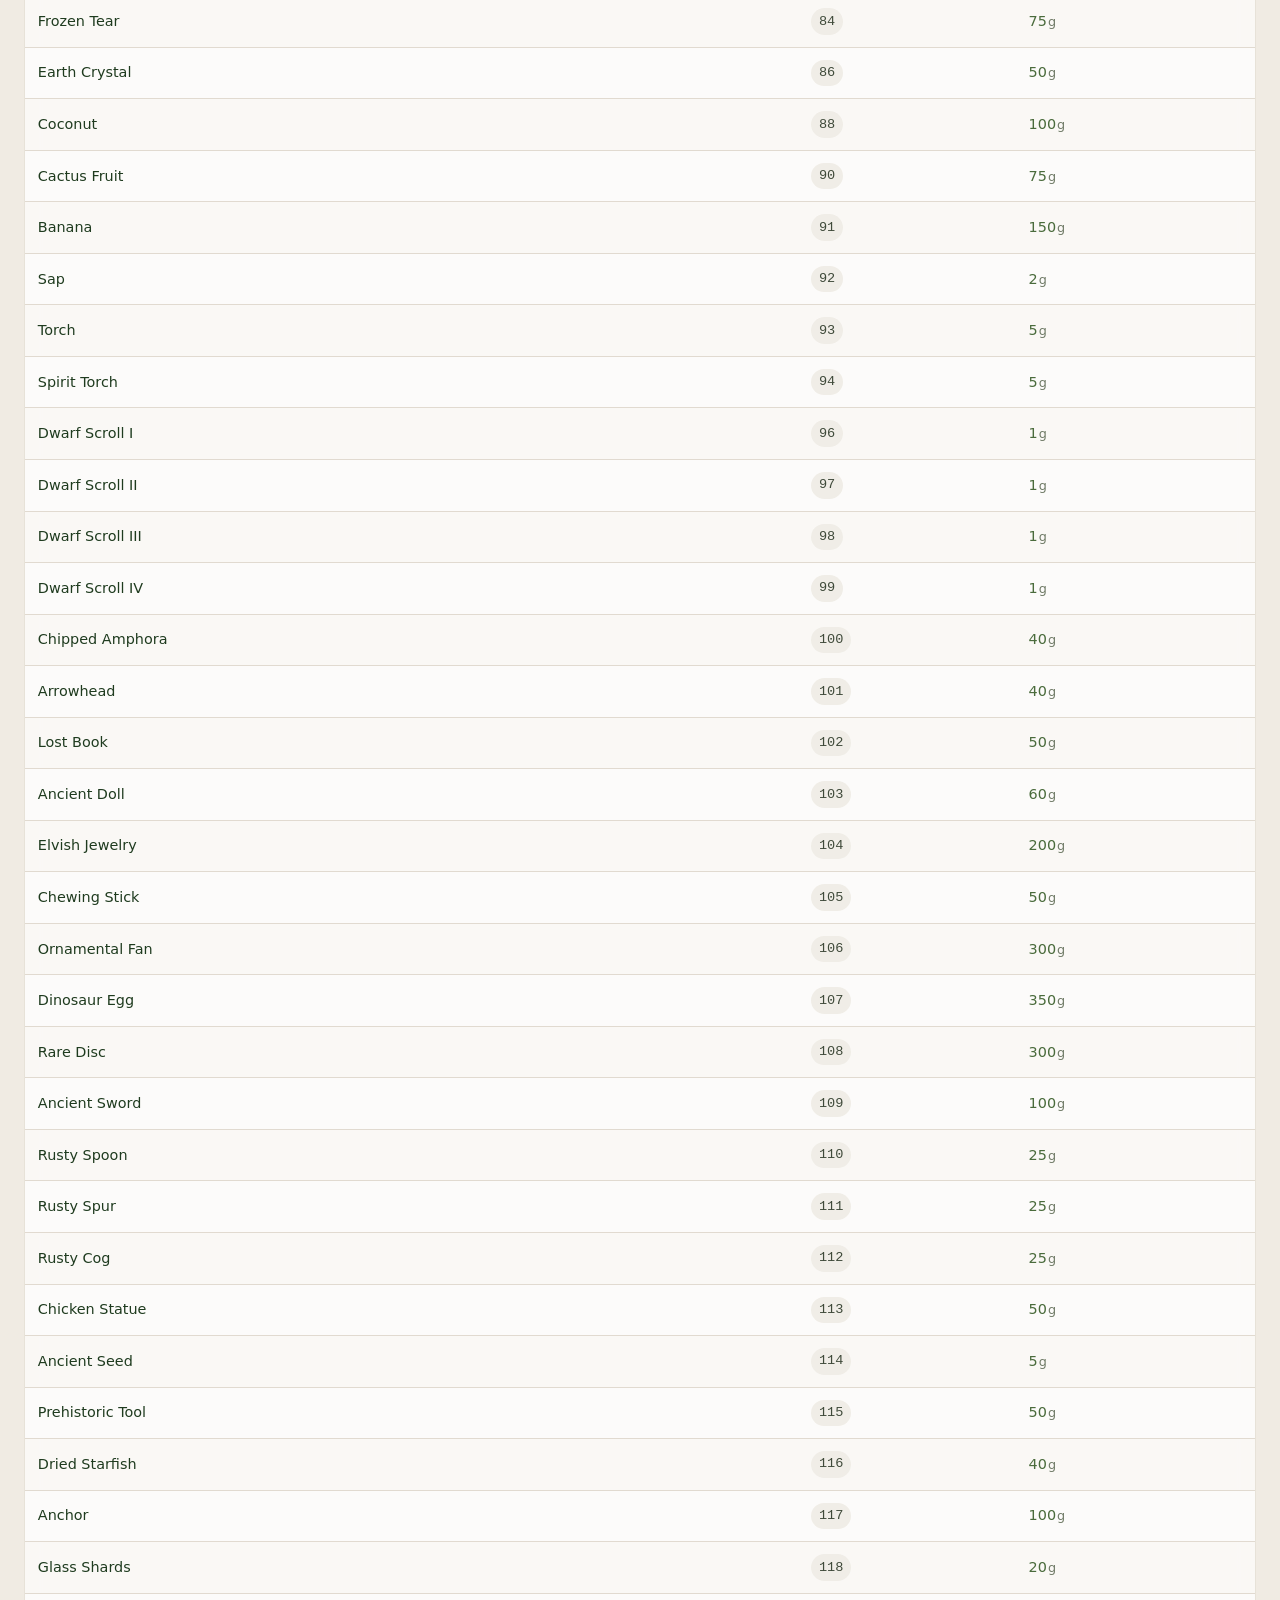
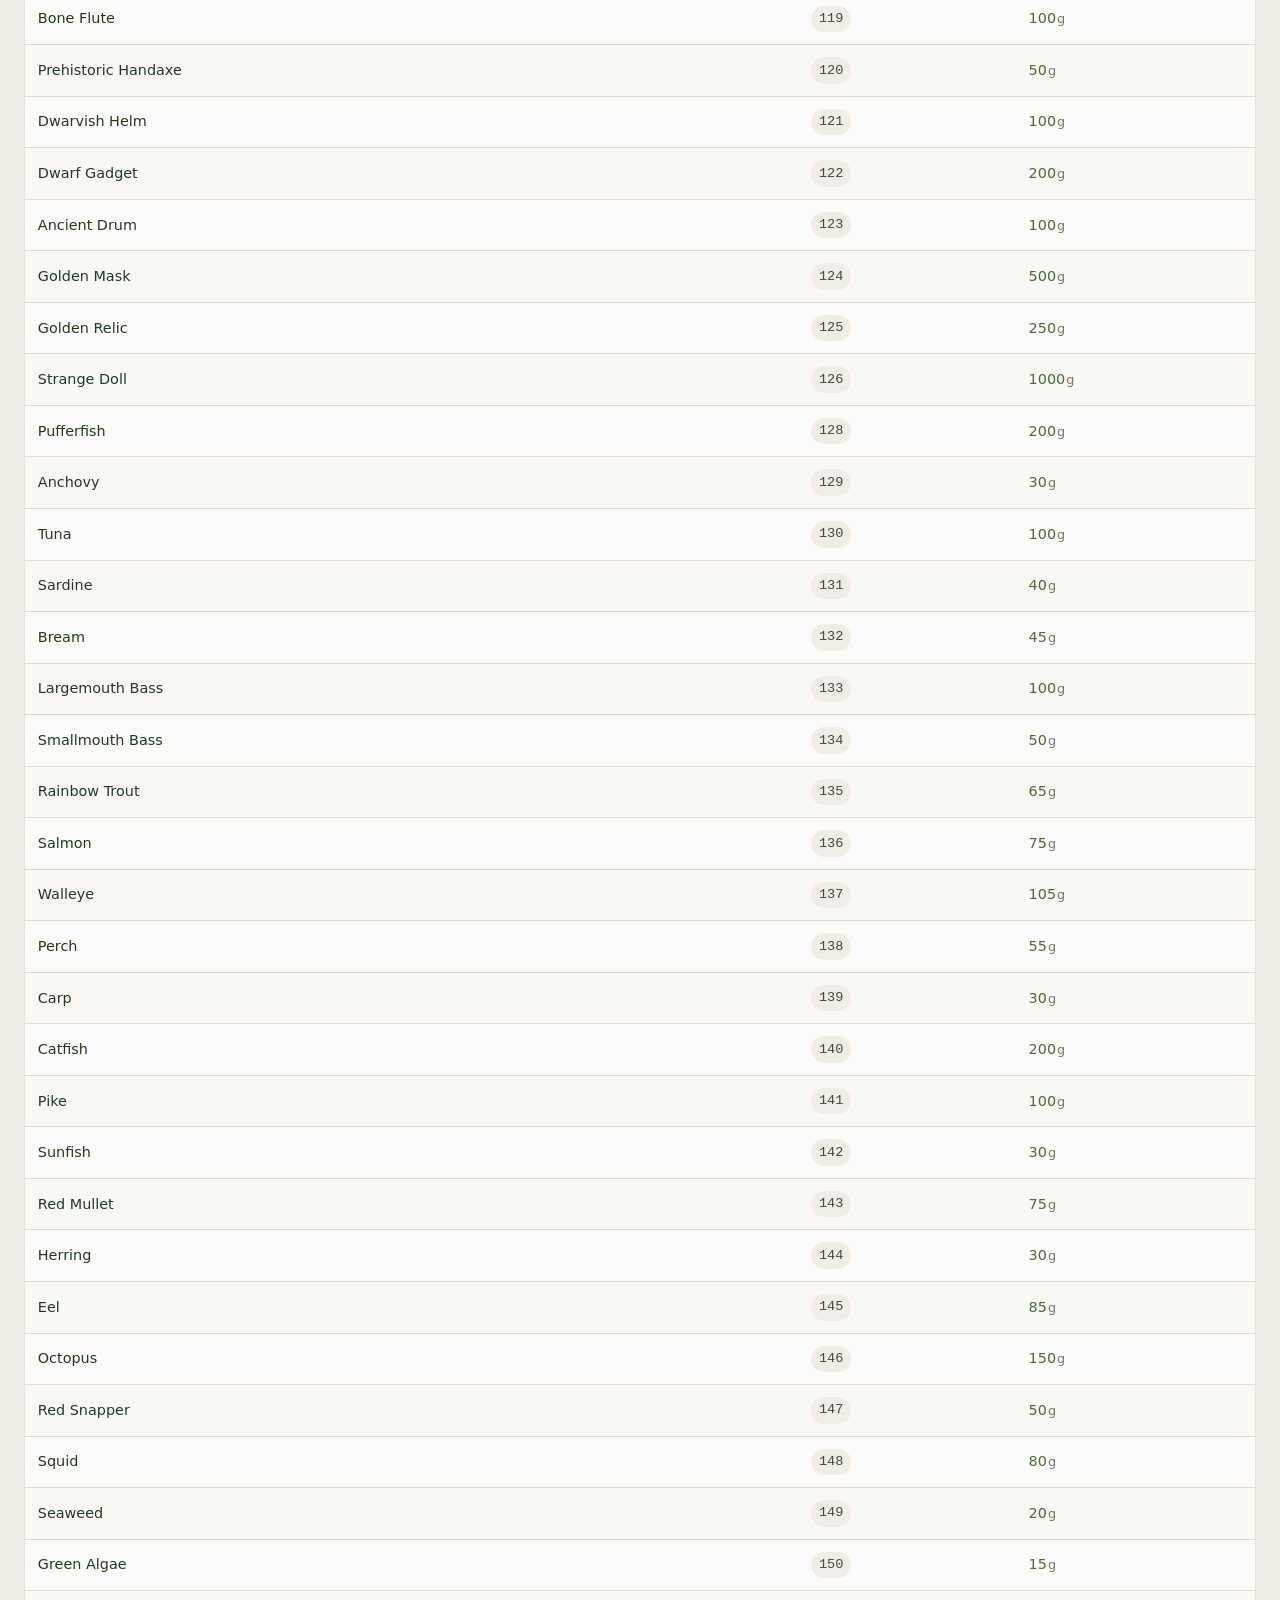
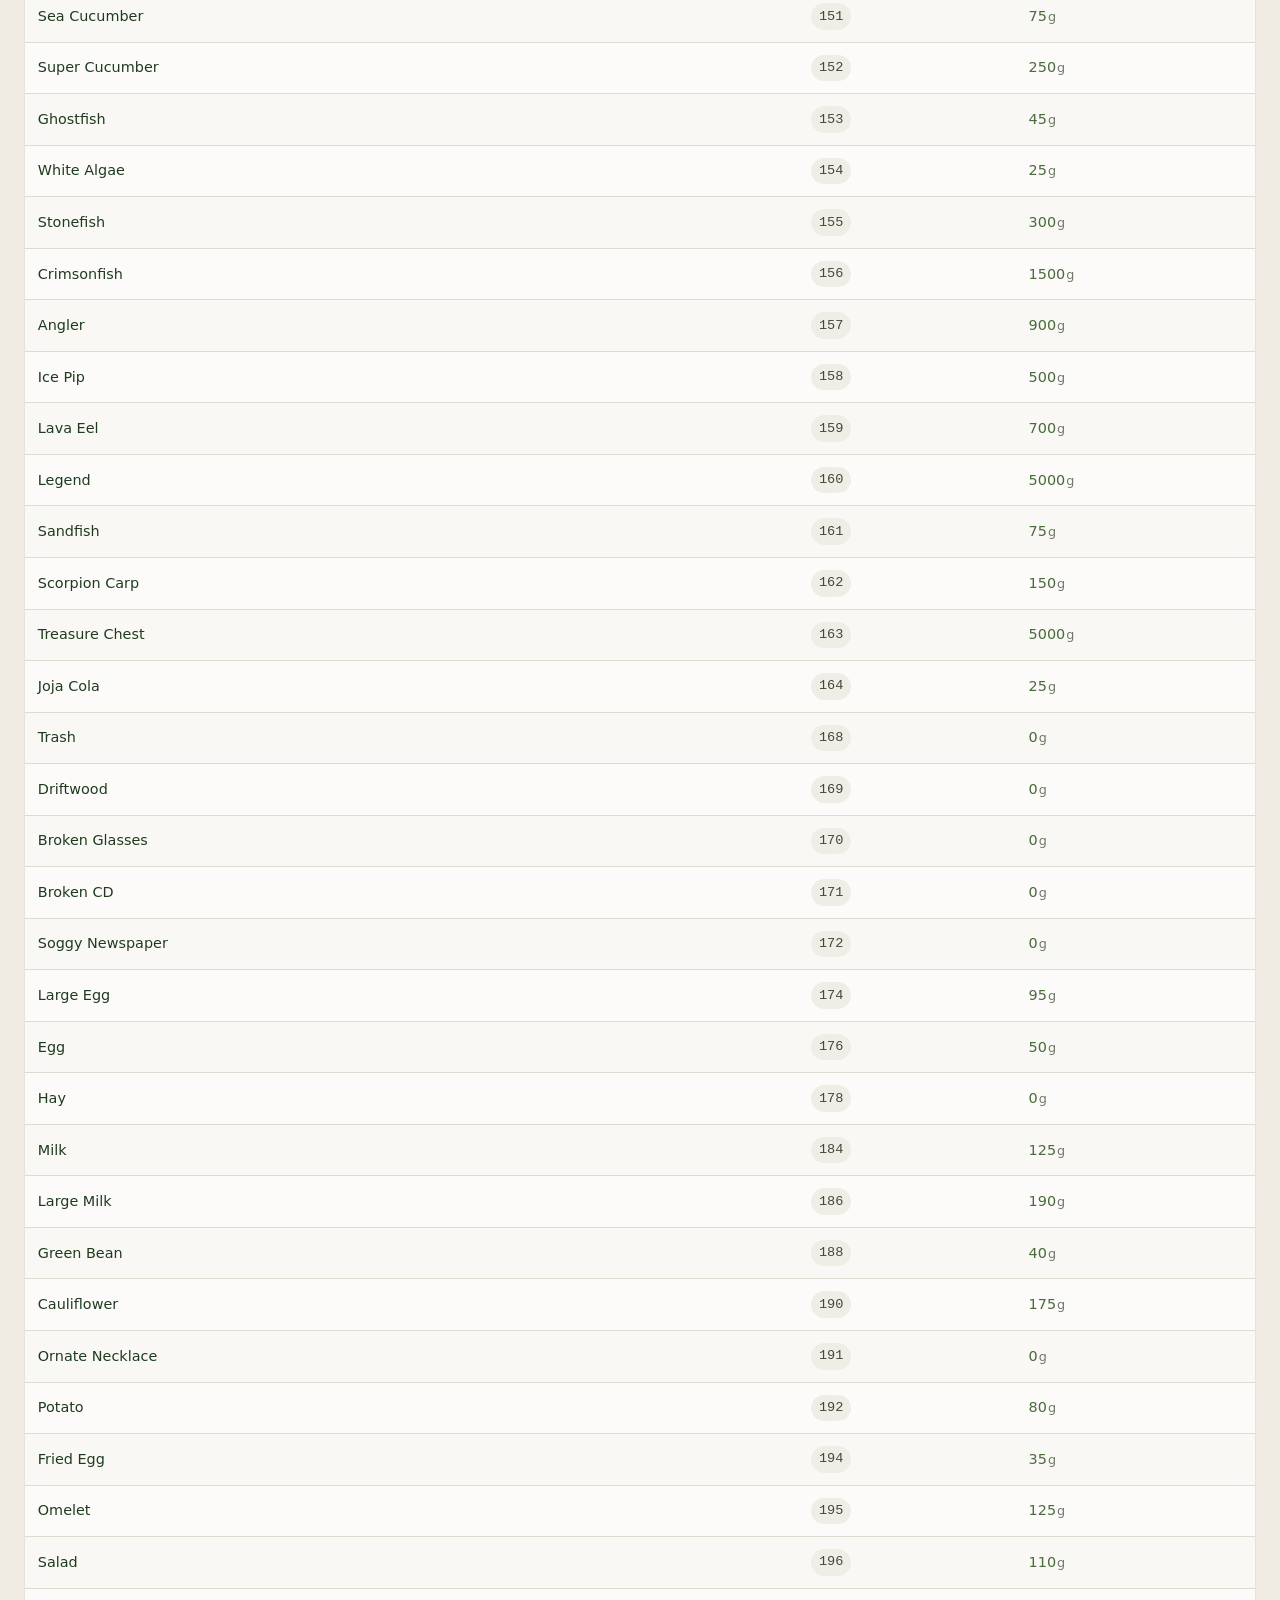
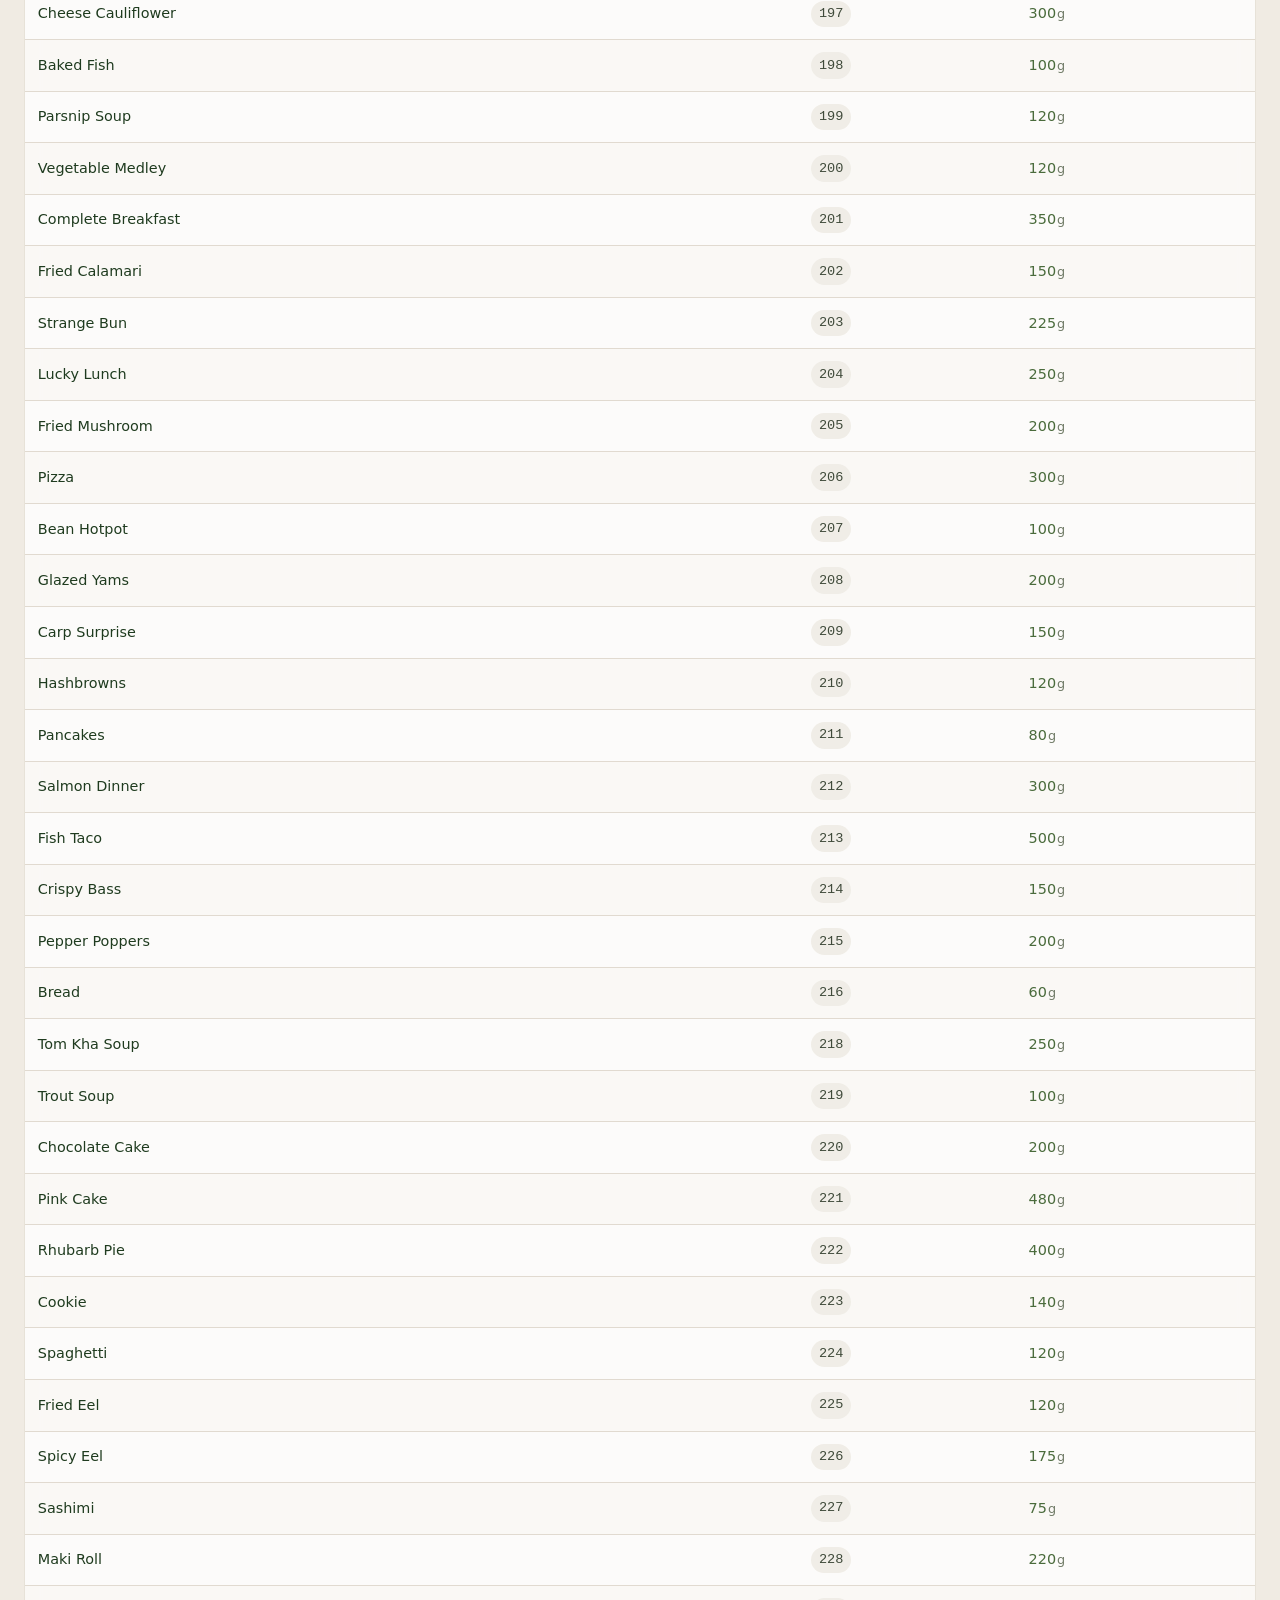
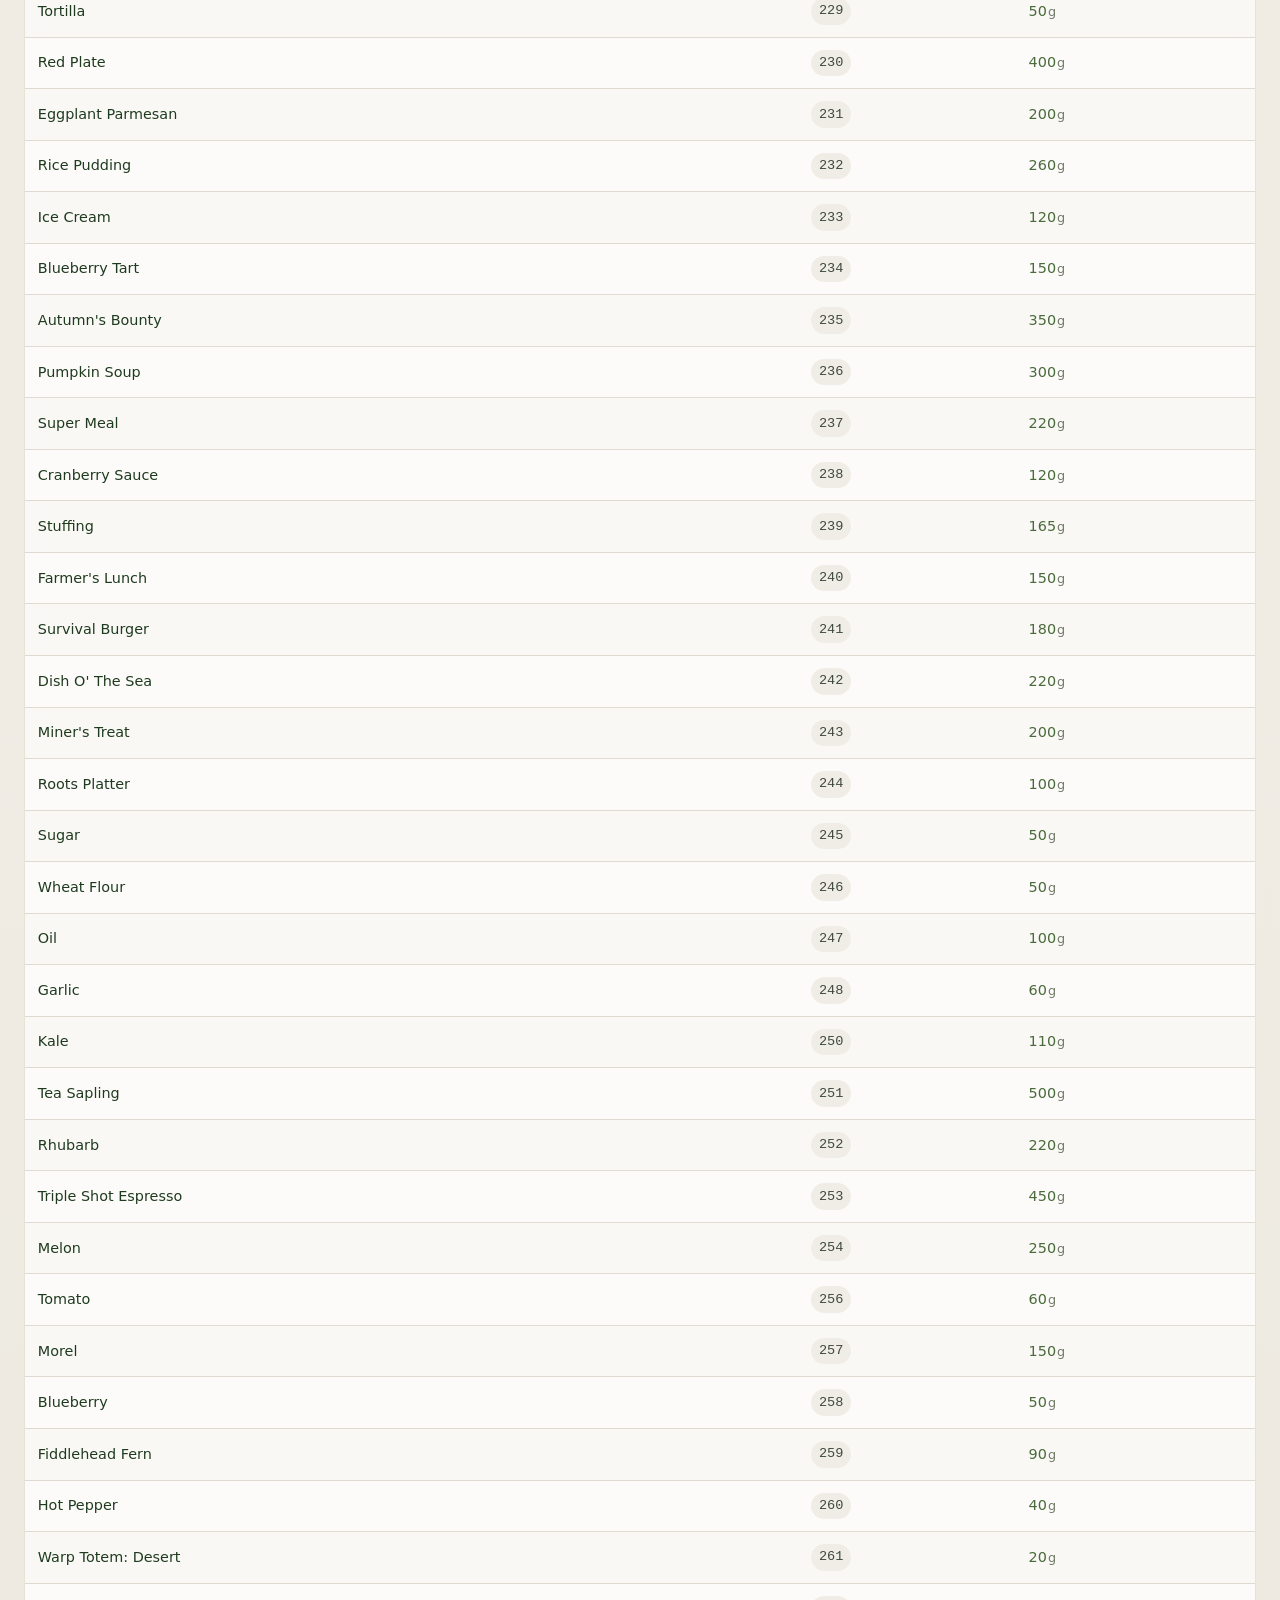
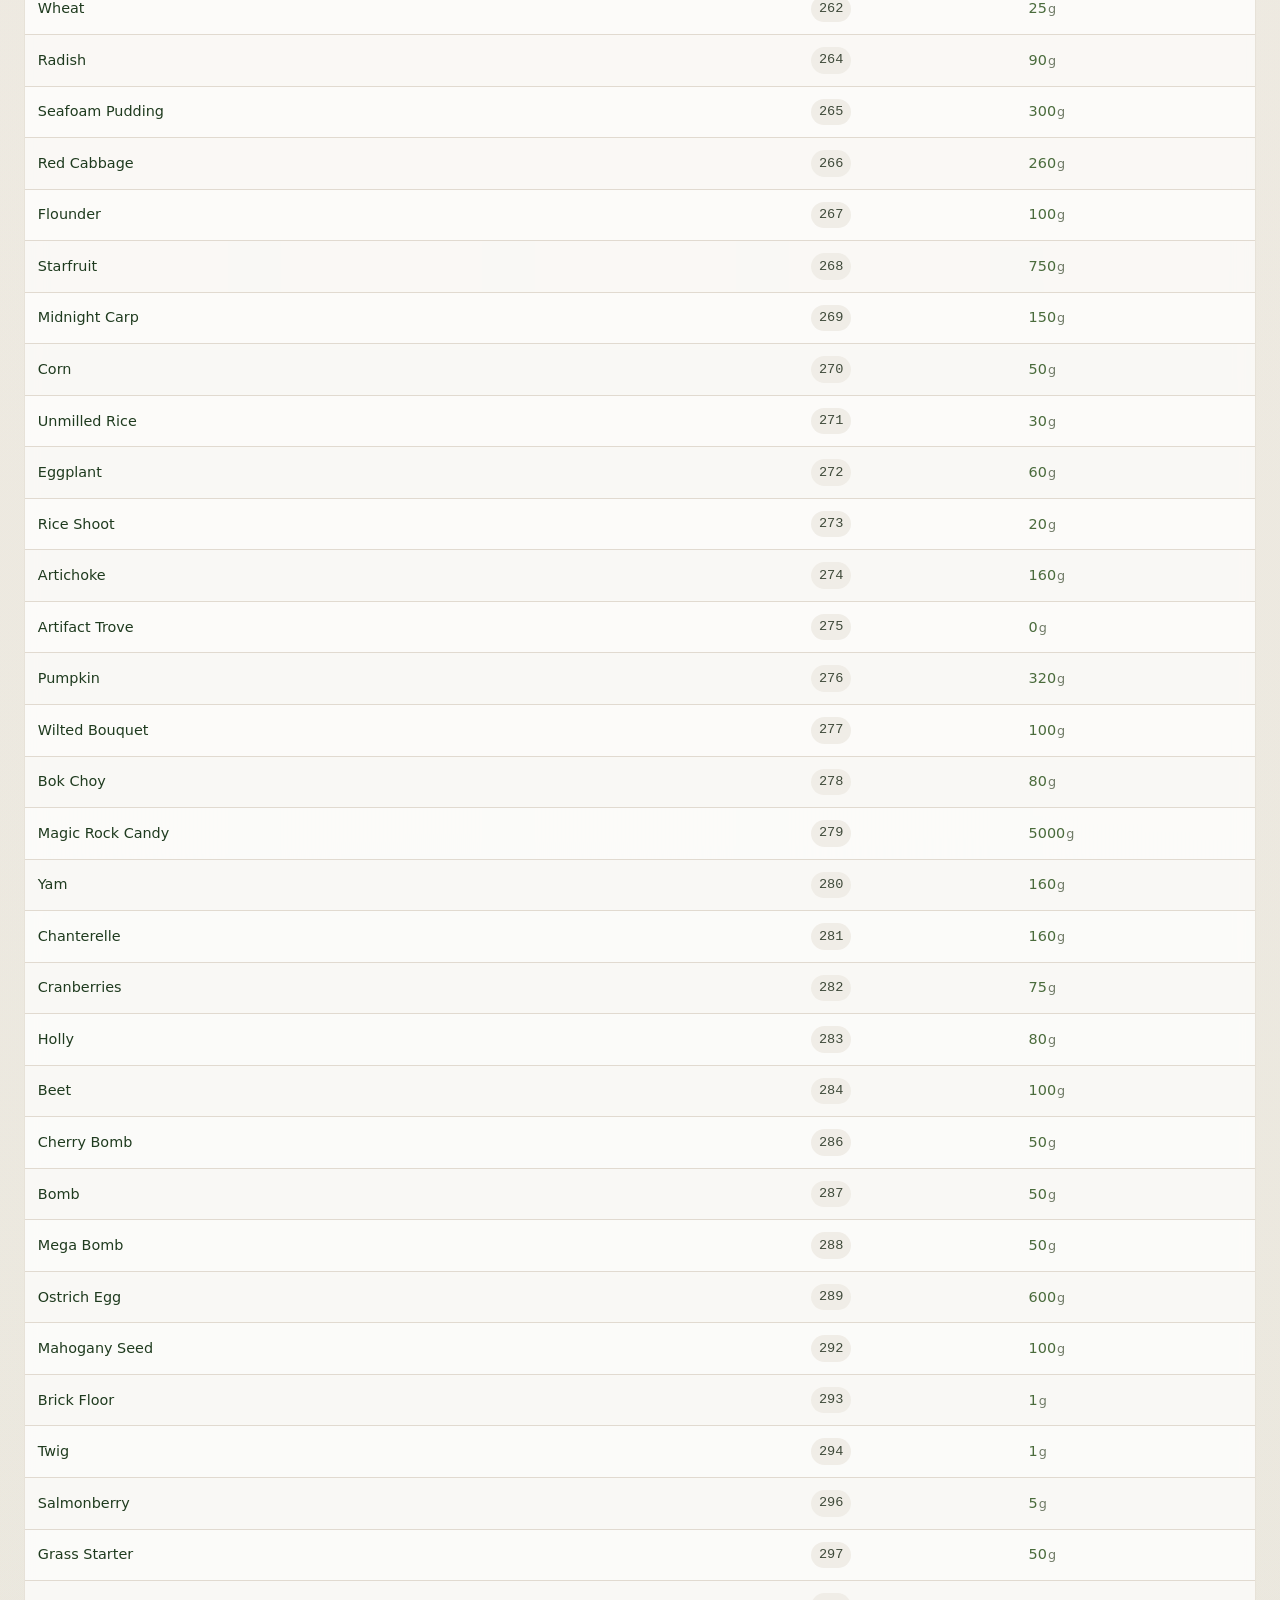
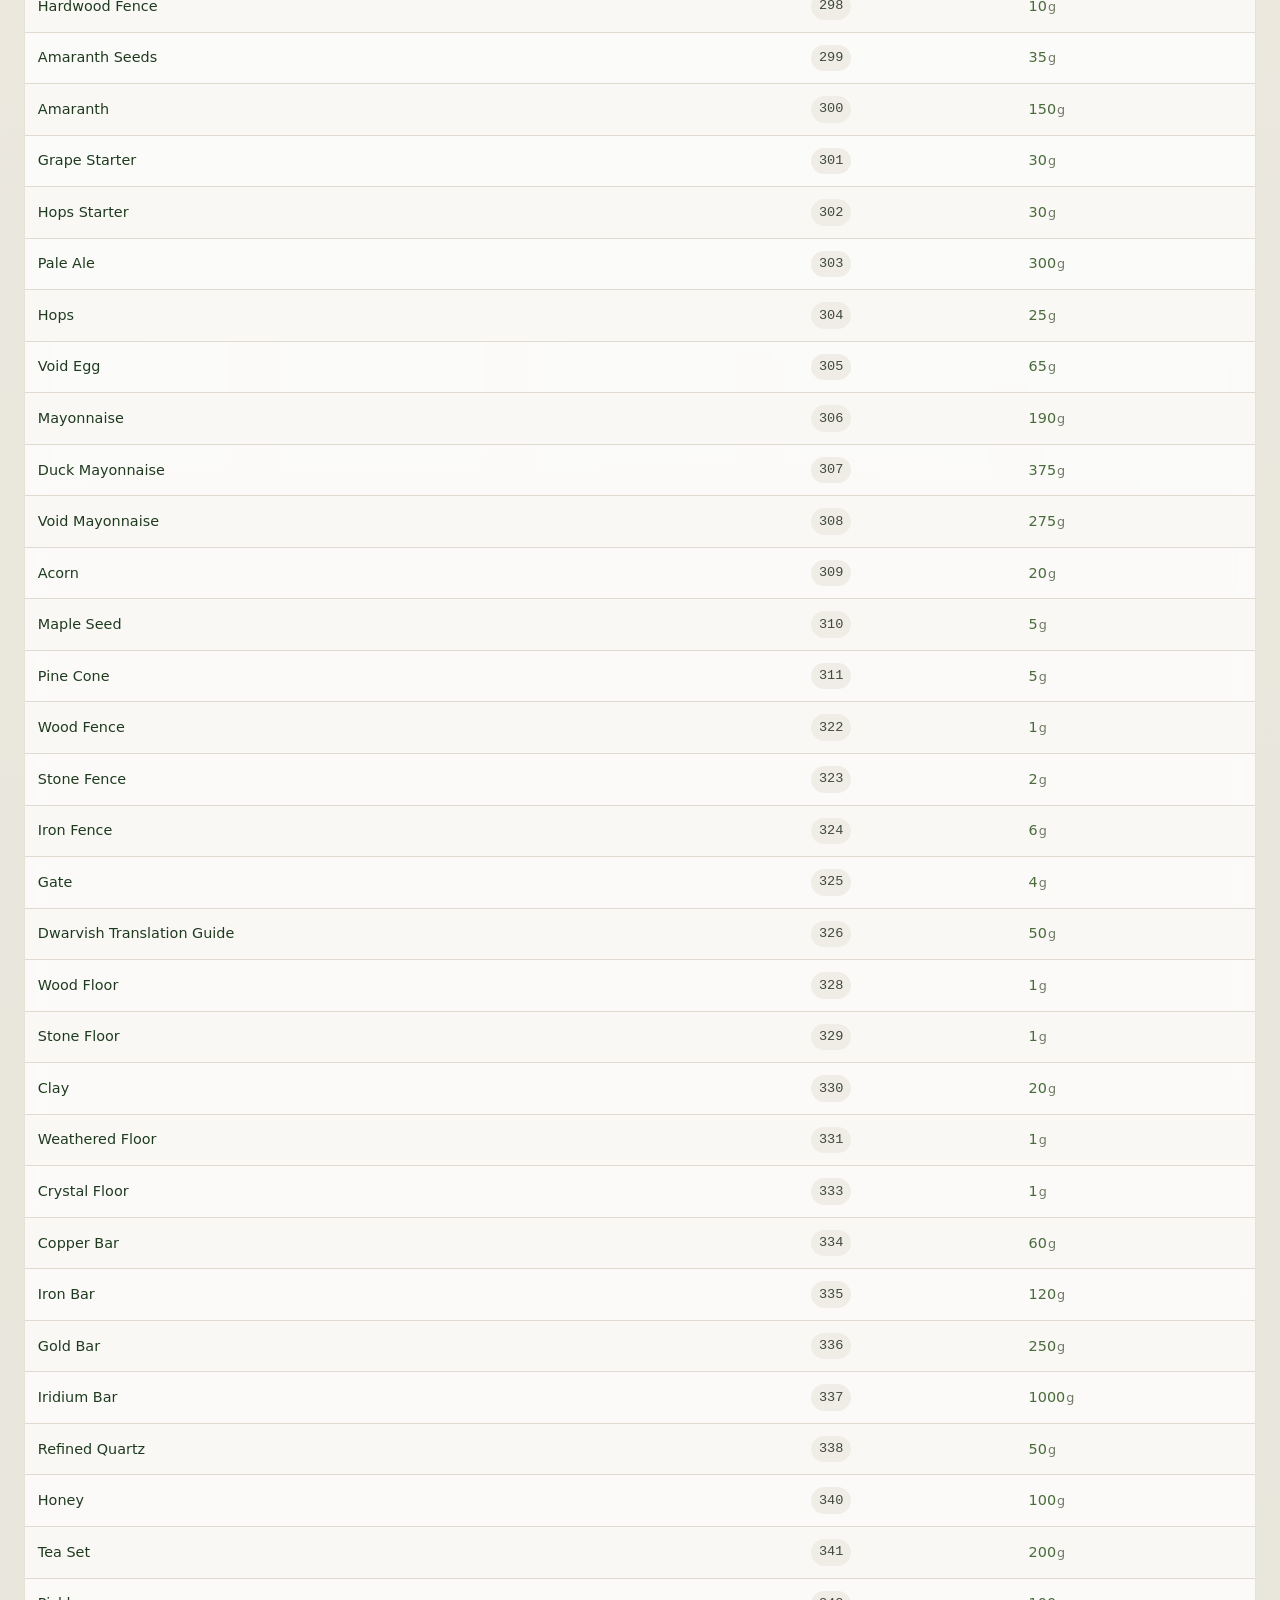
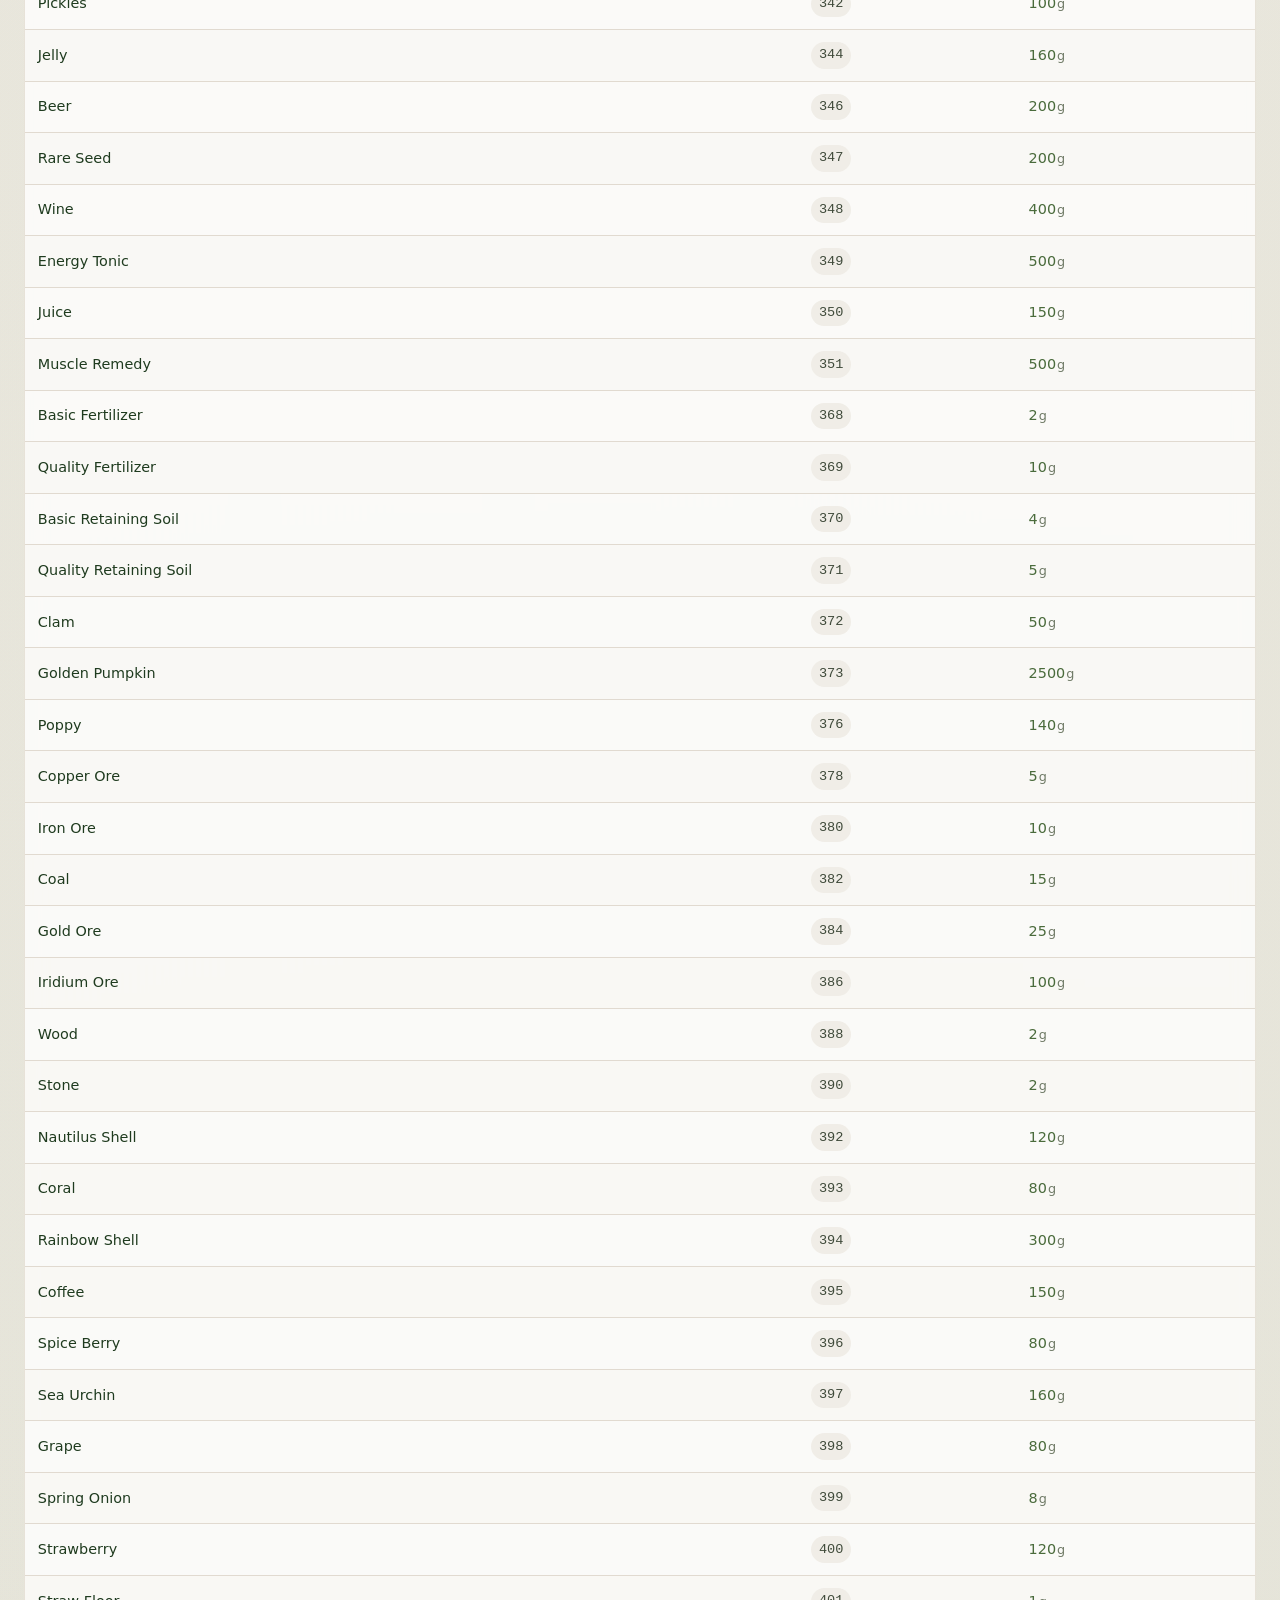
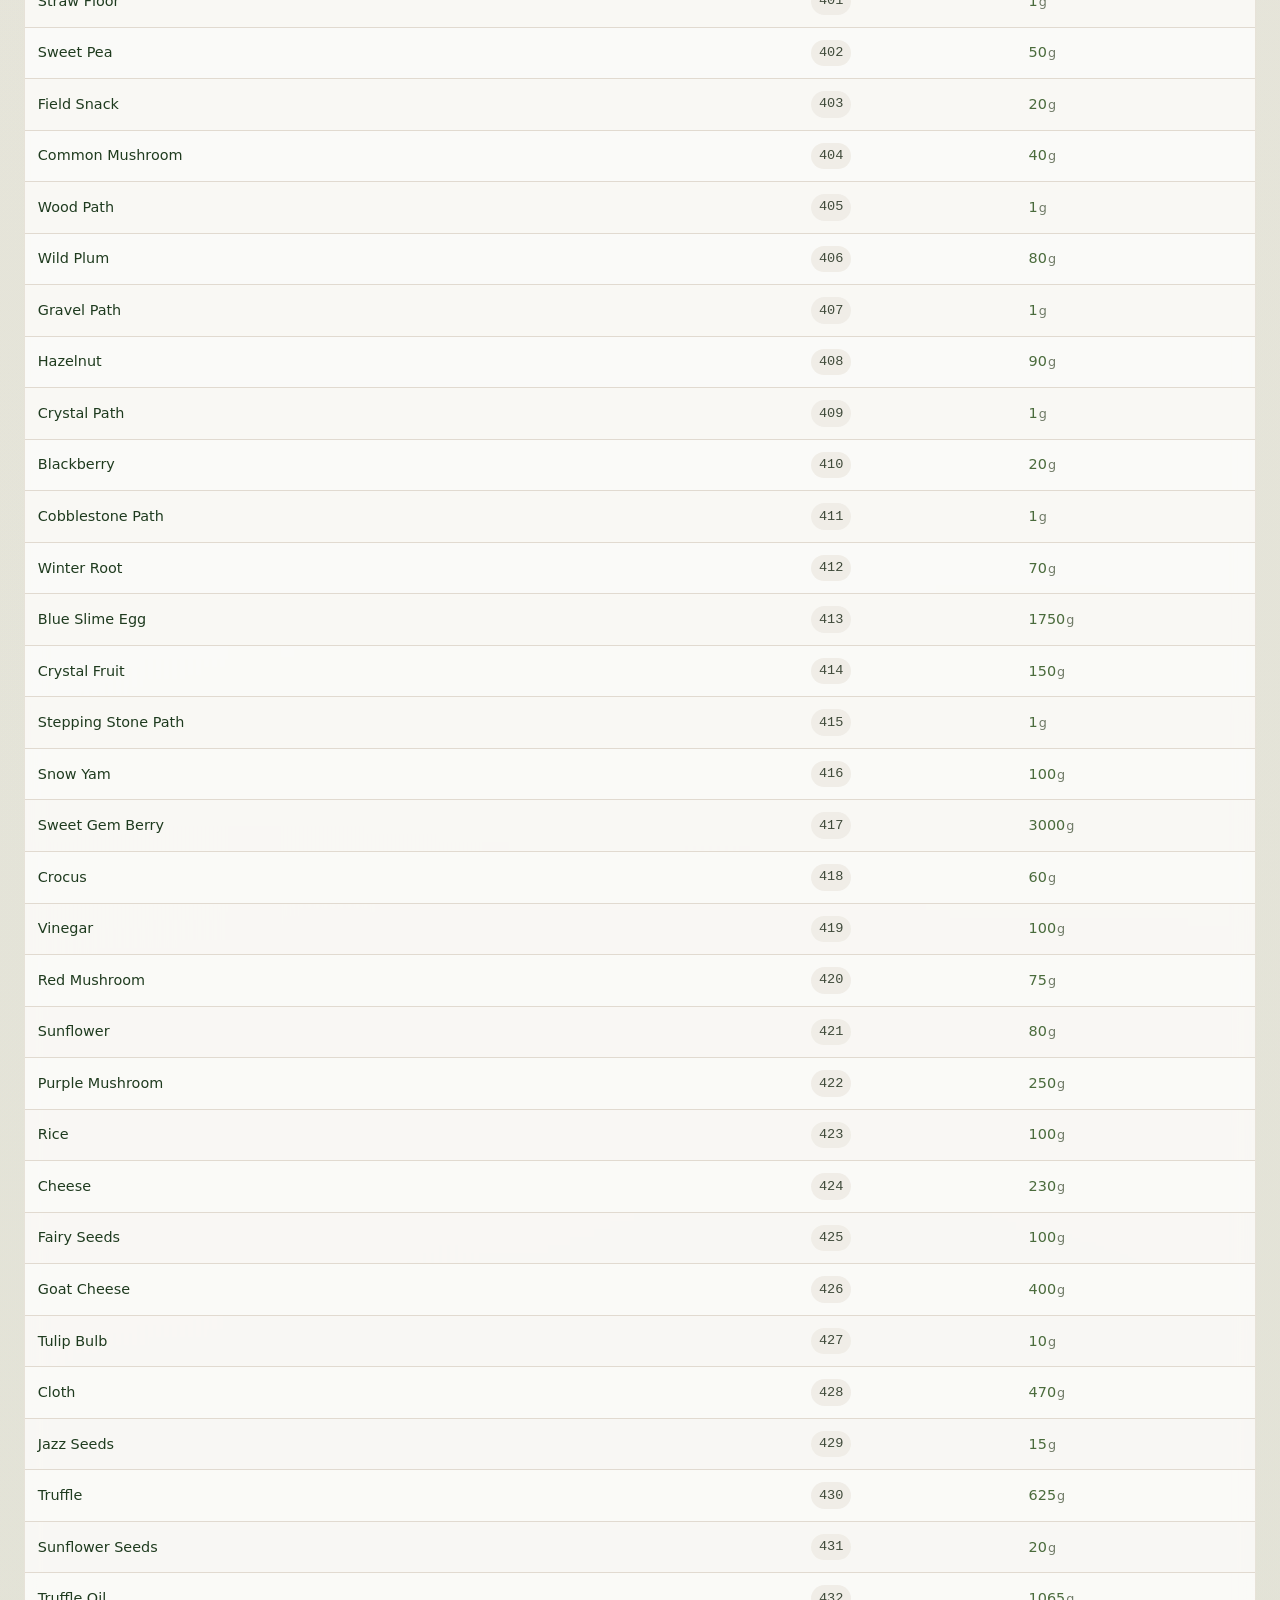
==== commit e5485eac: "nsk" ====
--- a/index.html
+++ b/index.html
@@ -3,43 +3,44 @@
 <head>
     <meta charset="UTF-8">
     <meta name="viewport" content="width=device-width, initial-scale=1.0, maximum-scale=1.5">
-    <title>Stardew Valley - ID List</title>
+    <title>Stardew Valley - Item ID List</title>
+    <meta name="description" content="Complete Stardew Valley item ID list with values. Search by name, ID, or gold value.">
 
-    <!-- Favicon para navegadores modernos -->
-<link rel="icon" type="image/png" sizes="16x16" href="https://stardewvalleywiki.com/mediawiki/images/thumb/b/bc/Iridium_Quality.png/16px-Iridium_Quality.png">
-<!-- Para dispositivos Apple -->
-<link rel="apple-touch-icon" href="https://stardewvalleywiki.com/mediawiki/images/thumb/b/bc/Iridium_Quality.png/16px-Iridium_Quality.png">
+    <!-- Favicon -->
+    <link rel="icon" type="image/png" sizes="16x16" href="https://stardewvalleywiki.com/mediawiki/images/thumb/b/bc/Iridium_Quality.png/16px-Iridium_Quality.png">
+    <link rel="apple-touch-icon" href="https://stardewvalleywiki.com/mediawiki/images/thumb/b/bc/Iridium_Quality.png/16px-Iridium_Quality.png">
+
     <link rel="stylesheet" href="css/styles.css">
 </head>
 <body>
     <!-- Navigation -->
-    <nav class="main-nav">
+    <nav class="main-nav" aria-label="Main navigation">
         <div class="nav-container">
             <div class="nav-logo">
-    <img src="https://stardewvalleywiki.com/mediawiki/images/1/18/Banner_Left.png" 
-         alt="Stardew Valley banner">
-    Stardew Guide
-</div>
+                <img src="https://stardewvalleywiki.com/mediawiki/images/1/18/Banner_Left.png" 
+                     alt="Stardew Valley banner" width="28" height="28">
+                <span>Stardew Guide</span>
+            </div>
             <ul class="nav-links">
-                <li><a href="index.html">📦 Items</a></li>
+                <li><a href="index.html" class="active" aria-current="page">📦 Items</a></li>
                 <li><a href="characters.html">👥 Villagers</a></li>
                 <li><a href="fishing.html">🎣 Fishing</a></li>
                 <li><a href="crops.html">🌱 Crops</a></li>
                 <li><a href="minerals.html">💎 Minerals</a></li>
-                <li><a href="achievements.html" class="active">🏆 Achievements</a></li>
+                <li><a href="achievements.html">🏆 Achievements</a></li>
                 <li><a href="shipping.html">📦 Shipping</a></li>
             </ul>
         </div>
     </nav>
 
-    <div class="container" role="main">
+    <main class="container" role="main">
         <header>
             <h1>
                 <span>🌾 Stardew Valley</span>
-                <span style="font-weight:300; color:#4d6b4c;">ID List</span>
+                <span class="h1-light">Item ID List</span>
             </h1>
             <p class="subtitle">
-                All items with their <strong>ID</strong>, <strong>name</strong> and <strong>value</strong> (in <abbr title="Gold">g</abbr>).
+                Complete list of all items with their <strong>ID</strong>, <strong>name</strong>, and <strong>sell value</strong> (in <abbr title="Gold">g</abbr>).
                 Search by name, ID, or value.
             </p>
         </header>
@@ -49,7 +50,9 @@
                 <label for="filter-input">
                     <span aria-hidden="true">🔍</span> Search
                 </label>
-                <input type="text" id="filter-input" placeholder="e.g.: 'prismatic', '74', '500'..." aria-describedby="result-counter">
+                <input type="text" id="filter-input" 
+                       placeholder="e.g.: 'prismatic', '74', '500'..." 
+                       aria-describedby="result-counter">
                 <button class="search-button" type="button">Search</button>
                 <span class="result-counter" id="result-counter" aria-live="polite">0 items</span>
             </div>
@@ -71,14 +74,14 @@
         </div>
 
         <div id="empty-message" class="no-results" style="display: none;" role="status">
-            <span aria-hidden="true">🧺</span> No items match your search.
+            <span aria-hidden="true">🔍</span> No items match your search. Try a different keyword.
         </div>
 
         <footer>
             <span>✨ Data from <a href="https://stardewlist.com/" target="_blank" rel="noopener noreferrer">stardewlist.com</a></span>
-            <span>NSK</span>
+            <span>🌾 Stardew Guide</span>
         </footer>
-    </div>
+    </main>
 
     <script src="js/data.js"></script>
     <script src="js/app.js"></script>
--- a/css/styles.css
+++ b/css/styles.css
@@ -26,13 +26,9 @@
     --neutral-color: #8a7a5a;
     --dislike-color: #b07a3a;
     --hate-color: #b33a3a;
-}
-.nav-logo img {
-    height: 28px;
-    width: auto;
-    vertical-align: middle;
-    margin-right: 6px;
-}
+    --focus-ring: 0 0 0 3px rgba(91, 140, 90, 0.35);
+}
+
 body {
     background-color: var(--bg);
     color: var(--text);
@@ -78,11 +74,20 @@
     gap: 0.5rem;
 }
 
+.nav-logo img {
+    height: 28px;
+    width: auto;
+    vertical-align: middle;
+    display: inline-block;
+    object-fit: contain;
+}
+
 .nav-links {
     display: flex;
     list-style: none;
     gap: 1.5rem;
     align-items: center;
+    flex-wrap: wrap;
 }
 
 .nav-links a {
@@ -91,13 +96,19 @@
     font-weight: 500;
     padding: 0.4rem 1rem;
     border-radius: 30px;
-    transition: all 0.3s;
+    transition: all 0.3s ease;
     font-size: 0.95rem;
 }
 
-.nav-links a:hover {
+.nav-links a:hover,
+.nav-links a:focus-visible {
     background: rgba(91, 140, 90, 0.1);
     color: var(--green-stardew);
+    outline: none;
+}
+
+.nav-links a:focus-visible {
+    box-shadow: var(--focus-ring);
 }
 
 .nav-links a.active {
@@ -137,12 +148,24 @@
     gap: 0.5rem 1rem;
 }
 
+.h1-light {
+    font-weight: 300;
+    color: #4d6b4c;
+}
+
 .subtitle {
     font-size: 1rem;
     font-weight: 400;
     color: #5a5a57;
     margin-top: 0.3rem;
     max-width: 700px;
+}
+
+.subtitle .highlight {
+    background: rgba(91, 140, 90, 0.12);
+    padding: 0.1rem 0.4rem;
+    border-radius: 4px;
+    font-weight: 500;
 }
 
 /* ============================================
@@ -196,7 +219,12 @@
 .search-wrapper input:focus {
     outline: none;
     border-color: var(--green-stardew);
-    box-shadow: 0 0 0 3px rgba(91, 140, 90, 0.15);
+    box-shadow: var(--focus-ring);
+}
+
+.search-wrapper input::placeholder {
+    color: #a09a8e;
+    opacity: 0.8;
 }
 
 .search-button {
@@ -208,14 +236,20 @@
     font-weight: 600;
     font-size: 0.95rem;
     cursor: pointer;
-    transition: all 0.3s;
+    transition: all 0.3s ease;
     white-space: nowrap;
 }
 
-.search-button:hover {
+.search-button:hover,
+.search-button:focus-visible {
     background: var(--green-dark);
     transform: translateY(-1px);
     box-shadow: 0 4px 15px rgba(91, 140, 90, 0.3);
+}
+
+.search-button:focus-visible {
+    outline: none;
+    box-shadow: var(--focus-ring);
 }
 
 .search-button:active {
@@ -233,7 +267,9 @@
     white-space: nowrap;
 }
 
-/* Filtros avanzados */
+/* ============================================
+   FILTERS
+   ============================================ */
 .filter-select {
     padding: 0.6rem 1rem;
     border: 1px solid #cdc6b8;
@@ -243,11 +279,13 @@
     min-width: 130px;
     cursor: pointer;
     transition: 0.2s;
+    appearance: auto;
 }
 
 .filter-select:focus {
-    outline: 2px solid var(--green-stardew);
-    border-color: transparent;
+    outline: none;
+    border-color: var(--green-stardew);
+    box-shadow: var(--focus-ring);
 }
 
 /* ============================================
@@ -334,7 +372,7 @@
 }
 
 /* ============================================
-   CARDS GENÉRICAS (Glassmorphism)
+   CARDS GRID (Glassmorphism)
    ============================================ */
 .cards-grid {
     display: grid;
@@ -343,7 +381,9 @@
     margin: 0 -0.5rem;
 }
 
-/* Base para todas las cards */
+/* ============================================
+   BASE CARD STYLES
+   ============================================ */
 .villager-card,
 .fish-card,
 .crop-card,
@@ -777,6 +817,10 @@
     padding: 0.3rem 0;
 }
 
+.achievement-card .achievement-items summary:hover {
+    color: var(--green-dark);
+}
+
 .achievement-card .items-grid {
     display: flex;
     flex-wrap: wrap;
@@ -871,7 +915,7 @@
     border-radius: 30px;
     font-weight: 600;
     cursor: pointer;
-    transition: all 0.3s;
+    transition: all 0.3s ease;
     margin-top: 0.5rem;
 }
 
@@ -880,7 +924,8 @@
     color: white;
 }
 
-.toggle-shipped-btn.shipped:hover {
+.toggle-shipped-btn.shipped:hover,
+.toggle-shipped-btn.shipped:focus-visible {
     background: var(--green-dark);
 }
 
@@ -889,8 +934,14 @@
     color: #4d4a44;
 }
 
-.toggle-shipped-btn.pending:hover {
+.toggle-shipped-btn.pending:hover,
+.toggle-shipped-btn.pending:focus-visible {
     background: #cdc6b8;
+}
+
+.toggle-shipped-btn:focus-visible {
+    outline: none;
+    box-shadow: var(--focus-ring);
 }
 
 /* ============================================
@@ -931,7 +982,8 @@
     font-weight: 500;
 }
 
-footer a:hover {
+footer a:hover,
+footer a:focus-visible {
     text-decoration: underline;
 }
 
@@ -989,9 +1041,12 @@
         padding: 0.6rem 1rem;
     }
 
+    .nav-logo img {
+        height: 22px;
+    }
+
     .nav-links {
-        gap: 1rem;
-        flex-wrap: wrap;
+        gap: 0.6rem;
         justify-content: center;
     }
 
@@ -1025,6 +1080,7 @@
 
     .cards-grid {
         grid-template-columns: 1fr;
+        margin: 0;
     }
 
     th,
@@ -1043,7 +1099,7 @@
         align-items: flex-start;
     }
 
-    /* Responsive para cards específicas */
+    /* Responsive for specific card types */
     .fish-card .fish-detail,
     .crop-card .crop-detail,
     .mineral-card .mineral-detail,
@@ -1145,4 +1201,37 @@
         font-size: 0.85rem;
         padding: 0.4rem;
     }
+}
+
+/* ============================================
+   PRINT STYLES
+   ============================================ */
+@media print {
+    .main-nav {
+        position: static;
+        box-shadow: none;
+        border-bottom: 2px solid #ccc;
+    }
+
+    .search-section,
+    .search-button,
+    .toggle-shipped-btn {
+        display: none !important;
+    }
+
+    .villager-card,
+    .fish-card,
+    .crop-card,
+    .mineral-card,
+    .achievement-card,
+    .shipping-card {
+        break-inside: avoid;
+        box-shadow: none;
+        border: 1px solid #ccc;
+        background: white;
+    }
+
+    .cards-grid {
+        grid-template-columns: repeat(2, 1fr);
+    }
 }
